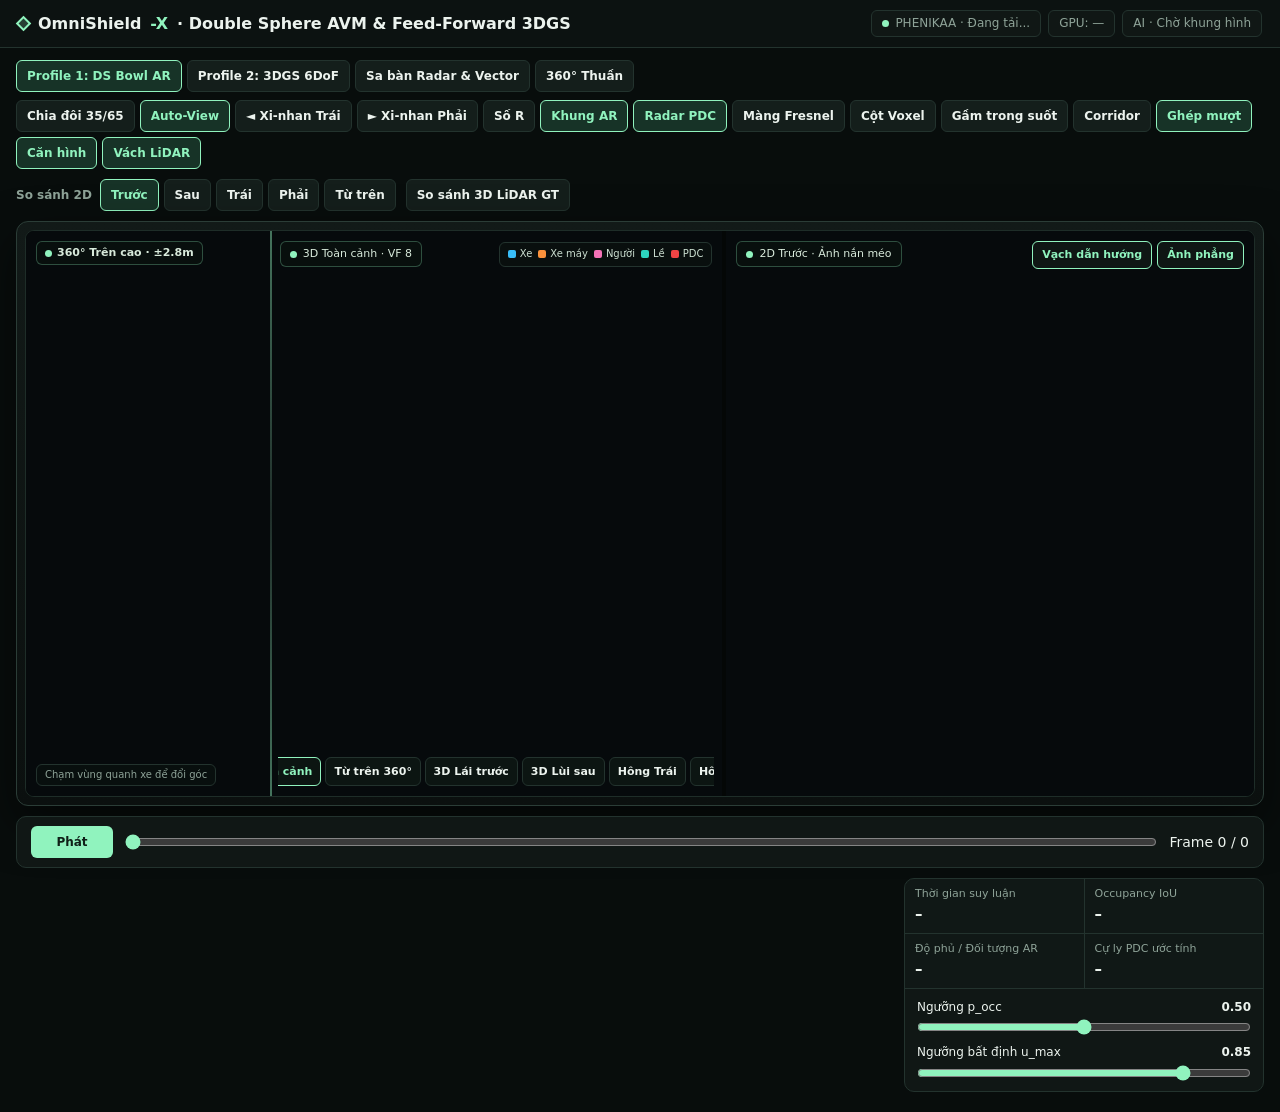
==== omnishield/eval/demo.html @ 54b57501 "init project" ====
<!doctype html>
<html lang="vi">
<head>
  <meta charset="utf-8">
  <meta name="viewport" content="width=device-width, initial-scale=1">
  <title>OmniShield-X · Temporal-Spatial 3D Adaptive Bowl AR</title>
  <style>
    :root {
      --bg: #080d0c; --panel: #101715; --panel2: #141e1b; --line: #23332e;
      --ink: #ecf3ee; --muted: #8ea398; --mint: #90f3be; --cyan: #38bdf8; --fault: #ef4d4d;
    }
    * { box-sizing: border-box; }
    [hidden] { display: none !important; }
    body {
      margin: 0; color: var(--ink); background: var(--bg);
      font: 14px/1.45 "Segoe UI", system-ui, -apple-system, sans-serif;
    }
    .topbar {
      display: flex; align-items: center; justify-content: space-between; gap: 12px; flex-wrap: wrap;
      padding: 10px 18px; border-bottom: 1px solid var(--line); background: #0c1211;
    }
    .brand { display: flex; align-items: center; gap: 9px; font-weight: 700; font-size: 16px; }
    .logo {
      width: 11px; height: 11px; transform: rotate(45deg);
      border: 2px solid var(--mint); background: rgba(144, 243, 190, .2);
    }
    .badges { display: flex; gap: 7px; flex-wrap: wrap; }
    .badge {
      padding: 4px 10px; border: 1px solid var(--line); border-radius: 6px;
      background: var(--panel); color: var(--muted); font-size: 12px;
      display: inline-flex; align-items: center; gap: 6px;
    }
    .dot { width: 7px; height: 7px; border-radius: 50%; background: var(--mint); }
    main { max-width: 1480px; margin: 0 auto; padding: 12px 16px 20px; display: grid; gap: 10px; }
    .toolbar { display: flex; justify-content: space-between; gap: 8px; flex-wrap: wrap; align-items: center; }
    .tabs { display: flex; gap: 5px; flex-wrap: wrap; align-items: center; }
    .tabs-label { color: var(--muted); font-size: 12px; font-weight: 600; margin-right: 3px; }
    #rightTabs button[data-mode="gt3d"] { margin-left: 5px; }
    button {
      font: inherit; color: var(--ink); background: var(--panel2); border: 1px solid var(--line);
      border-radius: 6px; padding: 5px 10px; min-height: 32px; cursor: pointer; font-weight: 600; font-size: 12px;
      transition: border-color .15s, background .15s;
    }
    button:hover { border-color: #496b5f; }
    button[aria-pressed="true"] { background: #173327; border-color: var(--mint); color: var(--mint); }
    .headunit {
      background: linear-gradient(180deg, #121a18, #0b100f); border: 1px solid #2b3d37;
      border-radius: 12px; padding: 8px; box-shadow: 0 18px 46px rgba(0, 0, 0, .52);
    }
    .screen {
      display: grid; grid-template-columns: minmax(0, 1.32fr) minmax(0, 1fr); gap: 4px;
      background: #040706; border-radius: 9px; overflow: hidden; border: 1px solid #1e2d28;
      height: clamp(480px, 63vh, 720px);
    }
    .pane { position: relative; background: #060a0c; overflow: hidden; }
    .pane > canvas { position: absolute; inset: 0; width: 100%; height: 100%; display: block; outline: none; }
    .pane-status {
      position: absolute; inset: 0; display: grid; place-items: center; text-align: center;
      padding: 16px; color: var(--muted); font-size: 13px; pointer-events: none;
    }
    .avm-split-divider {
      position: absolute; top: 0; bottom: 0; left: 35%; width: 2px; z-index: 4; pointer-events: none;
      background: linear-gradient(180deg, rgba(144,243,190,.45), rgba(35,51,46,.9) 50%, rgba(144,243,190,.45));
    }
    .avm-top-tag {
      position: absolute; top: 10px; left: 10px; padding: 3px 8px; border-radius: 6px;
      background: rgba(10, 17, 15, .86); border: 1px solid rgba(144, 243, 190, .28);
      font-size: 11px; font-weight: 600; color: #d8eadb; pointer-events: none; z-index: 4;
      display: flex; align-items: center; gap: 5px;
    }
    .avm-top-hint {
      position: absolute; left: 10px; bottom: 10px; padding: 3px 8px; border-radius: 6px;
      background: rgba(10, 17, 15, .78); border: 1px solid var(--line);
      font-size: 10px; color: var(--muted); pointer-events: none; z-index: 4;
    }
    .ar-labels { position: absolute; inset: 0; pointer-events: none; overflow: hidden; z-index: 3; }
    .ar-pill {
      position: absolute; transform: translate(-50%, -100%);
      padding: 2px 7px; border-radius: 99px; font-size: 11px; font-weight: 700; white-space: nowrap;
      background: rgba(7, 13, 16, .86); border: 1px solid #38bdf8; color: #e2f6ff;
      box-shadow: 0 3px 10px rgba(0, 0, 0, .5); letter-spacing: .01em;
    }
    .ar-pill.rider { border-color: #fb923c; color: #ffedd5; }
    .ar-pill.pedestrian { border-color: #f472b6; color: #fce7f3; }
    .avm-detail-bar {
      position: absolute; top: 10px; left: calc(35% + 10px); right: 10px; z-index: 5;
      display: flex; align-items: center; justify-content: space-between; gap: 8px;
      pointer-events: none; flex-wrap: nowrap;
    }
    .avm-detail-bar.full { left: 10px; }
    .pane-tag {
      padding: 4px 9px; border-radius: 6px;
      background: rgba(10, 17, 15, .86); border: 1px solid rgba(144, 243, 190, .28);
      font-size: 11px; color: #d8eadb; pointer-events: none;
      display: inline-flex; align-items: center; gap: 6px; white-space: nowrap; flex-shrink: 0;
    }
    .pane-tag.standalone { position: absolute; top: 10px; left: 10px; z-index: 5; }
    .cam-presets {
      position: absolute; left: calc(35% + 8px); right: 8px; bottom: 10px;
      display: flex; gap: 4px; flex-wrap: nowrap; justify-content: center; z-index: 6;
      overflow-x: auto; scrollbar-width: none;
    }
    .cam-presets::-webkit-scrollbar { display: none; }
    .cam-presets.full { left: 8px; }
    .cam-presets button {
      background: rgba(14, 23, 20, .92); min-height: 29px; padding: 4px 8px; font-size: 11px;
      white-space: nowrap; flex-shrink: 0; backdrop-filter: blur(6px);
    }
    .multi-cam-bar {
      position: absolute; top: 42px; left: calc(35% + 10px); right: 10px; z-index: 6;
      display: flex; align-items: center; gap: 4px; flex-wrap: wrap; pointer-events: auto;
    }
    .multi-cam-bar button {
      background: rgba(11, 18, 16, .88); border-color: rgba(144, 243, 190, .24);
      min-height: 25px; padding: 2px 8px; font-size: 10.5px; white-space: nowrap; backdrop-filter: blur(6px);
    }
    .multi-cam-bar button[aria-pressed="true"] {
      background: rgba(23, 56, 42, .94); border-color: var(--mint); color: var(--mint);
    }
    .multi-cam-badge {
      padding: 2px 7px; border-radius: 5px; font-size: 10px; font-weight: 600;
      background: rgba(10, 17, 15, .82); border: 1px solid var(--line); color: var(--muted);
      white-space: nowrap; pointer-events: none;
    }
    .multi-overlays {
      position: absolute; inset: 0; pointer-events: none; z-index: 4; overflow: hidden;
    }
    .multi-divider {
      position: absolute; background: rgba(35, 51, 46, .95); pointer-events: none;
    }
    .multi-tile-tag {
      position: absolute; padding: 2px 7px; border-radius: 5px; font-size: 10px; font-weight: 700;
      background: rgba(8, 13, 12, .84); border: 1px solid rgba(144, 243, 190, .32); color: #e2f5ea;
      white-space: nowrap; pointer-events: none;
    }
    button.sig-on { background: #3b2608; border-color: #fbbf24; color: #fde68a; }
    button.gear-r { background: #3b1114; border-color: #f87171; color: #fecaca; }
    .pane-right-tools {
      position: absolute; top: 10px; right: 10px; display: flex; gap: 5px; flex-wrap: wrap; z-index: 3;
    }
    .pane-right-tools button { background: rgba(16, 25, 22, .88); min-height: 28px; padding: 3px 9px; font-size: 11px; }
    .legend {
      display: inline-flex; flex-wrap: nowrap; gap: 6px; flex-shrink: 0;
      padding: 4px 8px; border-radius: 6px; background: rgba(10, 17, 15, .86); border: 1px solid var(--line);
      font-size: 10px; color: #cbded0; pointer-events: none; white-space: nowrap;
    }
    .sw { display: inline-flex; align-items: center; gap: 4px; }
    .sw::before { content: ""; width: 8px; height: 8px; border-radius: 2px; background: #38bdf8; }
    .sw.rid::before { background: #fb923c; }
    .sw.ped::before { background: #f472b6; }
    .sw.vec::before { background: #2dd4bf; }
    .sw.pdc::before { background: #ef4444; }
    .transport {
      display: grid; grid-template-columns: auto minmax(80px, 1fr) auto; align-items: center;
      gap: 12px; padding: 9px 14px; background: var(--panel); border: 1px solid var(--line); border-radius: 10px;
    }
    .play { background: var(--mint); color: #0f2017; border-color: transparent; min-width: 82px; }
    .play:hover { background: #b8fbd6; }
    input[type="range"] { width: 100%; margin: 0; accent-color: var(--mint); }
    .bottom-grid { display: grid; grid-template-columns: minmax(0, 1fr) 360px; gap: 12px; align-items: start; }
    .cams-strip { display: grid; grid-template-columns: repeat(4, minmax(0, 1fr)); gap: 9px; }
    .cam-mini { background: var(--panel); border: 1px solid var(--line); border-radius: 9px; overflow: hidden; }
    .cam-mini.selected { border-color: var(--mint); }
    .cam-mini.off img { opacity: .18; filter: grayscale(1); }
    .cam-mini-head { padding: 5px 8px; display: flex; justify-content: space-between; align-items: center; font-size: 12px; }
    .cam-mini img { width: 100%; aspect-ratio: 16/9; object-fit: cover; display: block; cursor: pointer; background: #09100e; }
    .cam-mini-foot { padding: 4px 8px; display: flex; justify-content: space-between; align-items: center; font-size: 11px; color: var(--muted); }
    .side { background: var(--panel); border: 1px solid var(--line); border-radius: 10px; overflow: hidden; }
    .metrics { display: grid; grid-template-columns: 1fr 1fr; gap: 1px; background: var(--line); border-bottom: 1px solid var(--line); }
    .metrics div { background: #101816; padding: 7px 10px; display: grid; gap: 2px; }
    .metrics span { font-size: 11px; color: var(--muted); }
    .metrics output { font-size: 15px; font-weight: 700; font-variant-numeric: tabular-nums; }
    .controls { padding: 10px 12px; display: grid; gap: 9px; }
    .ctrl { display: grid; gap: 3px; font-size: 12px; color: var(--muted); }
    .ctrl-row { display: flex; justify-content: space-between; color: var(--ink); }
    @media (max-width: 1100px) {
      .screen { grid-template-columns: 1fr; height: auto; }
      .pane { height: 390px; }
      .bottom-grid { grid-template-columns: 1fr; }
    }
    @media (max-width: 720px) { .cams-strip { grid-template-columns: repeat(2, 1fr); } }
  </style>
</head>
<body>
  <header class="topbar">
    <div class="brand"><span class="logo"></span>OmniShield<span style="color:var(--mint)">-X</span> · Double Sphere AVM &amp; Feed-Forward 3DGS</div>
    <div class="badges">
      <span class="badge"><span class="dot"></span><span id="metaSource">PHENIKAA · Đang tải...</span></span>
      <span class="badge" id="metaDevice">GPU: —</span>
      <span class="badge" id="metaLatency" role="status">AI · Chờ khung hình</span>
    </div>
  </header>

  <main>
    <div class="toolbar">
      <div class="tabs" id="sceneModeTabs">
        <button type="button" data-scene="ar" aria-pressed="true" title="Double Sphere 3D Bowl với lớp phủ AI theo khung hình">Profile 1: DS Bowl AR</button>
        <button type="button" data-scene="gs" title="Profile 2 (6DoF): Native Non-Pinhole Feed-Forward 3D Gaussian Splatting (Zero Undistortion)">Profile 2: 3DGS 6DoF</button>
        <button type="button" data-scene="radar" title="Sa bàn Vector tối + Khung kính mờ + Màng Fresnel">Sa bàn Radar &amp; Vector</button>
        <button type="button" data-scene="clean" title="Chỉ hình ảnh 360° Double Sphere Bowl siêu sạch">360° Thuần</button>
      </div>
      <div class="tabs" id="layerControls">
        <button type="button" id="btnSplitView" aria-pressed="false" title="Hiện thêm bản đồ 360° trong khung chính">Chia đôi 35/65</button>
        <button type="button" id="btnAutoView" aria-pressed="true" title="Tự chuyển góc theo xi-nhan, số R và lia về góc PDC báo đỏ < 0.8m">Auto-View</button>
        <button type="button" id="btnSigLeft" aria-pressed="false" title="Mô phỏng xi-nhan Trái → Tự mở góc Soi bánh Trái">◄ Xi-nhan Trái</button>
        <button type="button" id="btnSigRight" aria-pressed="false" title="Mô phỏng xi-nhan Phải → Tự mở góc Soi bánh Phải">► Xi-nhan Phải</button>
        <button type="button" id="btnGearR" aria-pressed="false" title="Mô phỏng vào số R để mở góc 3D lùi sau khi Auto-View bật">Số R</button>
        <button type="button" id="btnArBoxes" aria-pressed="true" title="Khung góc AR 3D dày nét + khoảng cách">Khung AR</button>
        <button type="button" id="btnPdc" aria-pressed="true" title="Radar SDF PDC 8 vùng tích hợp thẳng vào mặt đường">Radar PDC</button>
        <button type="button" id="btnStaticShield" aria-pressed="false" title="Màng kính Fresnel tan mờ xuống mặt đường">Màng Fresnel</button>
        <button type="button" id="btnVoxels" aria-pressed="false" title="Hiện cột Voxel 20cm kỹ thuật">Cột Voxel</button>
        <button type="button" id="btnXray" aria-pressed="false" title="Gầm trong suốt thực thụ dùng Temporal Ground Buffer + Vệt lốp">Gầm trong suốt</button>
        <button type="button" id="btnAdaptBowl" aria-pressed="false" title="Điều chỉnh mép vùng nền theo lề đường ước tính">Corridor</button>
        <button type="button" id="btnShaderBlend" aria-pressed="true" title="Cân màu và trộn 2 dải tần Laplacian trong vùng chồng lấn">Ghép mượt</button>
        <button type="button" id="btnSeamRefine" aria-pressed="true" title="Căn hình cục bộ giữa hai ảnh tại đường ghép">Căn hình</button>
        <button type="button" id="btnForeground" aria-pressed="true" title="Dùng độ sâu LiDAR tĩnh để ép vách lòng chảo khớp gờ lề">Vách LiDAR</button>
      </div>
    </div>

    <div class="toolbar">
      <div class="tabs" id="clipTabs" hidden></div>
      <div class="tabs" id="rightTabs" role="group" aria-label="So sánh góc chiếu 2D">
        <span class="tabs-label">So sánh 2D</span>
        <button type="button" data-mode="cam-0" aria-pressed="true" aria-controls="rightPane">Trước</button>
        <button type="button" data-mode="cam-1" aria-pressed="false" aria-controls="rightPane">Sau</button>
        <button type="button" data-mode="cam-2" aria-pressed="false" aria-controls="rightPane">Trái</button>
        <button type="button" data-mode="cam-3" aria-pressed="false" aria-controls="rightPane">Phải</button>
        <button type="button" data-mode="bev" aria-pressed="false" aria-controls="rightPane">Từ trên</button>
        <button type="button" data-mode="gt3d">So sánh 3D LiDAR GT</button>
      </div>
      <div class="tabs" id="highlights"></div>
    </div>

    <section class="headunit">
      <div class="screen">
        <!-- Main 3D view with optional 360° minimap. -->
        <div class="pane" id="leftPane">
          <canvas id="glMain"></canvas>
          <div class="avm-split-divider" id="avmSplitDivider"></div>
          <div class="avm-top-tag" id="avmTopTag"><span class="dot"></span><span>360° Trên cao · ±2.8m</span></div>
          <div class="avm-top-hint" id="avmTopHint">Chạm vùng quanh xe để đổi góc</div>
          <div class="ar-labels" id="labelsMain"></div>
          <div class="avm-detail-bar" id="leftTagWrap">
            <div class="pane-tag"><span class="dot"></span><span id="leftTitle">3D Toàn cảnh · VF 8</span></div>
            <div class="legend" id="leftLegend">
              <span class="sw">Xe</span>
              <span class="sw rid">Xe máy</span>
              <span class="sw ped">Người</span>
              <span class="sw vec">Lề</span>
              <span class="sw pdc">PDC</span>
            </div>
          </div>
          <div class="multi-cam-bar" id="multiCamBar" hidden>
            <button type="button" data-mview="front" aria-pressed="true" title="Cam Mũi 2D 180° Trụ">Trước</button>
            <button type="button" data-mview="rear" aria-pressed="false" title="Cam Lùi 2D 180° Chuẩn Gương">Sau</button>
            <button type="button" data-mview="left" aria-pressed="false" title="Soi Hông &amp; Bánh Trái">Hông Trái</button>
            <button type="button" data-mview="right" aria-pressed="false" title="Soi Hông &amp; Bánh Phải">Hông Phải</button>
            <button type="button" id="btnMultiAll" title="Bật nhanh 4 góc 2x2">4 Cam</button>
            <span class="multi-cam-badge" id="multiLayoutBadge">1 Góc · Toàn khung</span>
          </div>
          <div class="multi-overlays" id="multiOverlays" hidden></div>
          <div class="cam-presets" id="camPresets">
            <button type="button" data-preset="hero" aria-pressed="true" title="Camera 3/4 từ sau-trái nhìn tới thấy trọn đầu xe + hai hông + xe máy">3D Toàn cảnh</button>
            <button type="button" data-preset="top" title="360° Từ trên + chọn 1–4 góc cam (Trước / Sau / Hông Trái / Hông Phải)">Từ trên 360°</button>
            <button type="button" data-preset="front" title="Nhìn qua thân xe về phía trước bằng camera phối cảnh">3D Lái trước</button>
            <button type="button" data-preset="rear" title="Nhìn qua thân xe về phía sau bằng camera phối cảnh">3D Lùi sau</button>
            <button type="button" data-preset="left" title="Soi sát 2 bánh Trái & mép ba-toa đỏ-trắng (Curb View)">Hông Trái</button>
            <button type="button" data-preset="right" title="Soi sát 2 bánh Phải & làn xe máy (Curb View)">Hông Phải</button>
          </div>
        </div>

        <!-- Synchronized perspective image, ground projection, or LiDAR reference. -->
        <div class="pane" id="rightPane">
          <canvas id="rightCanvas" role="img" aria-label="Góc 2D Trước"></canvas>
          <canvas id="glGt" hidden></canvas>
          <div class="ar-labels" id="labelsGt"></div>
          <div class="pane-tag standalone"><span class="dot"></span><span id="rightTitle">2D Trước · Ảnh nắn méo</span></div>
          <div class="pane-status" id="rightStatus" role="status" hidden></div>
          <div class="pane-right-tools">
            <button type="button" id="btnGuidelines" aria-pressed="true">Vạch dẫn hướng</button>
            <button type="button" id="btnRect" aria-pressed="true">Ảnh phẳng</button>
          </div>
        </div>
      </div>
    </section>

    <div class="transport">
      <button id="play" type="button" class="play">Phát</button>
      <input id="timeline" type="range" min="0" max="0" value="0" aria-label="Khung hình replay">
      <output id="timeText">Frame 0 / 0</output>
    </div>

    <div class="bottom-grid">
      <div class="cams-strip" id="camsStrip"></div>
      <aside class="side">
        <div class="metrics">
          <div><span>Thời gian suy luận</span><output id="mLatency">–</output></div>
          <div><span>Occupancy IoU</span><output id="mIou">–</output></div>
          <div><span>Độ phủ / Đối tượng AR</span><output id="mCov">–</output></div>
          <div><span>Cự ly PDC ước tính</span><output id="mCounts">–</output></div>
        </div>
        <div class="controls">
          <div class="ctrl">
            <div class="ctrl-row"><span>Ngưỡng p_occ</span><b id="thVal">0.50</b></div>
            <input id="thSlider" type="range" min="0.15" max="0.85" step="0.01" value="0.50">
          </div>
          <div class="ctrl">
            <div class="ctrl-row"><span>Ngưỡng bất định u_max</span><b id="uVal">0.85</b></div>
            <input id="uSlider" type="range" min="0.20" max="1.00" step="0.01" value="0.85">
          </div>
        </div>
      </aside>
    </div>
  </main>

  <script type="module">
    import * as THREE from '/vendor/three.module.min.js';
    import { OrbitControls } from '/vendor/OrbitControls.js';

    const $ = id => document.getElementById(id);
    const ego2w = (x, y, z) => new THREE.Vector3(-y, z, -x);
    const VIEW_PRESETS = {
      hero:  { pos: [-4.4, 4.9, 8.2], target: [0.25, 0.35, -1.60] },
      front: { pos: [0, 4.8, 8.6], target: [0, 0.25, -2.40] },
      rear:  { pos: [0, 4.8, -8.6], target: [0, 0.25, 2.40] },
      left:  { pos: [-1.95, 1.72, 3.75], target: [-1.75, 0.22, -1.60] },
      right: { pos: [ 1.95, 1.72, 3.75], target: [ 1.75, 0.22, -1.60] },
    };

    const COLOR_SAMPLE_W = 256, COLOR_SAMPLE_H = 144;
    function colorSampleOffset(uv) {
      return uv === null ? -1 : 4 * (Math.floor(uv[1] * COLOR_SAMPLE_H) * COLOR_SAMPLE_W + Math.floor(uv[0] * COLOR_SAMPLE_W));
    }
    const linearColor = Float32Array.from({ length: 256 }, (_, byte) => {
      const s = byte / 255;
      return s <= 0.04045 ? s / 12.92 : ((s + 0.055) / 1.055) ** 2.4;
    });

    function makeOverlapColorSampler(uvByCamera) {
      const canvas = document.createElement('canvas');
      canvas.width = COLOR_SAMPLE_W;
      canvas.height = COLOR_SAMPLE_H;
      const ctx = canvas.getContext('2d', { willReadFrequently: true });
      const offsets = uvByCamera.map(uvs => uvs.map(colorSampleOffset));
      const logLinear = linearColor.map(value => Math.log(Math.max(value, 1e-4)));
      const median = values => {
        values.sort((a, b) => a - b);
        const mid = Math.floor(values.length / 2);
        return (values[mid] + values[Math.floor((values.length - 1) / 2)]) / 2;
      };

      return (images, enabled) => {
        const pixels = images.map((img, i) => {
          if (!img || !enabled[i]) return null;
          ctx.drawImage(img, 0, 0, canvas.width, canvas.height);
          return ctx.getImageData(0, 0, canvas.width, canvas.height).data;
        });
        const edges = images.map(() => []);
        for (let i = 0; i < images.length; i++) {
          if (!pixels[i]) continue;
          for (let j = i + 1; j < images.length; j++) {
            if (!pixels[j]) continue;
            const differences = [[], [], []];
            for (let p = 0; p < offsets[i].length; p++) {
              const a = offsets[i][p], b = offsets[j][p];
              if (a < 0 || b < 0) continue;
              const first = pixels[i], second = pixels[j];
              if ([first[a], first[a + 1], first[a + 2], second[b], second[b + 1], second[b + 2]]
                .some(v => v < 22 || v > 242)) continue;
              for (let c = 0; c < 3; c++) differences[c].push(logLinear[second[b + c]] - logLinear[first[a + c]]);
            }
            if (differences[0].length < 8) continue;
            const delta = differences.map(median);
            const deviation = median(differences[1].map(v => Math.abs(v - delta[1])));
            const weight = Math.min(1, differences[0].length / 20) / (1 + 4 * deviation);
            edges[i].push({ camera: j, delta, weight });
            edges[j].push({ camera: i, delta: delta.map(v => -v), weight });
          }
        }

        // Fit the pairwise log gains together with a small neutral prior per camera.
        const gains = images.map(() => [0, 0, 0]);
        for (let pass = 0; pass < 12; pass++) {
          for (let i = 0; i < gains.length; i++) {
            const support = edges[i].reduce((total, edge) => total + edge.weight, 0.12);
            for (let c = 0; c < 3; c++) {
              gains[i][c] = edges[i].reduce((total, { camera, delta, weight }) =>
                total + weight * (gains[camera][c] + delta[c]), 0) / support;
            }
          }
        }
        return { pixels, gains: gains.map(rgb => rgb.map(v => Math.exp(Math.max(-0.38, Math.min(0.38, v))))) };
      };
    }

    function createBowlSeams({ rings, max_offset, offsets, displacements, pairs }) {
      const steps = offsets.length, center = (steps - 1) / 2;
      const maxOff = Math.max(0.30, Number(max_offset || Math.abs(offsets[offsets.length - 1]) || 0.36));
      const zero = displacements.indexOf(0);
      const state = pairs.map(pair => ({ ...pair, uv: pair.uv.map(map => map.map(colorSampleOffset)),
        refine: pair.refine_uv.map(camera => camera.map(layer => layer.map(colorSampleOffset))), path: null, shift: null }));
      const centers = new THREE.Vector4(...pairs.map(pair => pair.angle));
      const data = new Uint8Array(rings * pairs.length * 4).fill(128);
      const texture = new THREE.DataTexture(data, rings, pairs.length);
      texture.minFilter = texture.magFilter = THREE.LinearFilter;
      texture.needsUpdate = true;

      const strideBytes = COLOR_SAMPLE_W * 4;
      function localDetail(img, idx) {
        if (idx < strideBytes + 4 || idx + strideBytes + 4 >= img.length) return 0;
        const gx = Math.abs(linearColor[img[idx + 5]] - linearColor[img[idx - 3]]);
        const gy = Math.abs(linearColor[img[idx + strideBytes + 1]] - linearColor[img[idx - strideBytes + 1]]);
        return Math.min(0.45, gx + gy);
      }

      function mismatch(first, second, ga, gb, i, k) {
        const a = linearColor[first[i+1]] * ga.y, b = linearColor[second[k+1]] * gb.y;
        const dr = Math.abs(linearColor[first[i]] * ga.x - linearColor[second[k]] * gb.x);
        const db = Math.abs(linearColor[first[i+2]] * ga.z - linearColor[second[k+2]] * gb.z);
        const diff = (0.23 * dr + 0.59 * Math.abs(a - b) + 0.18 * db) / (0.18 + 0.5 * (a + b));
        // Mildly prefer routing the seam through low-detail road over high-contrast edges (bikes/curbs)
        const edge = 0.22 * (localDetail(first, i) + localDetail(second, k));
        return Math.min(0.95, diff + edge);
      }

      function fitPair(pair, pixels, gains, adjacent) {
        const [a, b] = pair.cameras;
        const first = pixels[a], second = pixels[b];
        if (!first || !second) return new Float32Array(rings).fill(center);
        const ga = gains[a], gb = gains[b];
        const parent = new Uint8Array(rings * steps);
        let previous = new Float32Array(steps);
        let next = new Float32Array(steps);
        for (let r = 0; r < rings; r++) {
          for (let j = 0; j < steps; j++) {
            const n = r * steps + j;
            const i = pair.uv[0][n], k = pair.uv[1][n];
            let cost = i >= 0 && k >= 0 ? mismatch(first, second, ga, gb, i, k) : 1.0;
            cost += 0.16 * ((j - center) / center) ** 2;
            if (adjacent && pair.path) cost += 0.014 * (j - pair.path[r]) ** 2;
            let best = Infinity, from = j;
            for (let p = Math.max(0, j - 2); p <= Math.min(steps - 1, j + 2); p++) {
              const trial = previous[p] + 0.036 * (j - p) ** 2;
              if (trial < best) { best = trial; from = p; }
            }
            next[j] = cost + best;
            parent[n] = from;
          }
          [previous, next] = [next, previous];
        }
        let j = previous.indexOf(Math.min(...previous));
        const result = new Float32Array(rings);
        for (let r = rings - 1; r >= 0; r--) {
          result[r] = adjacent && pair.path ? 0.45 * j + 0.55 * pair.path[r] : j;
          j = parent[r * steps + j];
        }
        return result;
      }

      function refinePair(pair, pixels, gains, adjacent) {
        const [a, b] = pair.cameras;
        const first = pixels[a], second = pixels[b];
        const shifts = new Float32Array(rings);
        if (!first || !second) return shifts;
        const ga = gains[a], gb = gains[b];
        const [refA, refB] = pair.refine;
        for (let r = 1; r < rings - 1; r++) {
          let best = 0;
          for (let candidate = 0; candidate < displacements.length; candidate++) {
            if (candidate === zero) continue;
            let baseFit = 0, shiftedFit = 0, nFit = 0;
            let baseCheck = 0, shiftedCheck = 0, nCheck = 0;
            let edgeGain = 0, nEdge = 0, maxRegression = 0;
            for (let rr = r - 1; rr <= r + 1; rr++) {
              const j = Math.round(pair.path[rr]);
              const extent = rr === r ? 3 : 1;
              for (let cc = Math.max(0, j - extent); cc <= Math.min(steps - 1, j + extent); cc++) {
                const n = rr * steps + cc;
                const ra = refA[zero][n], rb = refB[zero][n], da = refA[candidate][n], db = refB[candidate][n];
                if (Math.min(ra, rb, da, db) < 0 || Math.min(first[ra+1], second[rb+1], first[da+1], second[db+1]) < 22) continue;
                const base = mismatch(first, second, ga, gb, ra, rb);
                const trial = mismatch(first, second, ga, gb, da, db);
                if (Math.abs(cc - j) >= 2) {
                  edgeGain += base - trial; nEdge++;
                  maxRegression = Math.max(maxRegression, trial - base);
                } else if (rr === r) { baseCheck += base; shiftedCheck += trial; nCheck++; }
                else { baseFit += base; shiftedFit += trial; nFit++; }
              }
            }
            if (nFit < 4 || nCheck < 2) continue;
            const fitGain = (baseFit - shiftedFit) / nFit;
            const checkGain = (baseCheck - shiftedCheck) / nCheck;
            if (fitGain < Math.max(0.025, 0.16 * baseFit / nFit) || checkGain < Math.max(0.018, 0.10 * baseCheck / nCheck)) continue;
            if (nEdge < 2 || edgeGain / nEdge < 0.010 || maxRegression > 0.060) continue;
            const benefit = fitGain - 0.015 * Math.abs(displacements[candidate]) / 0.12;
            if (benefit > best) { best = benefit; shifts[r] = displacements[candidate]; }
          }
        }
        return shifts.map((d, r) => {
          if (d === 0) return 0;
          const before = d * shifts[r-1] > 0 ? shifts[r-1] : d;
          const after = d * shifts[r+1] > 0 ? shifts[r+1] : d;
          const local = 0.60 * d + 0.10 * (before + after);
          return adjacent && pair.shift && pair.shift[r] * d > 0 ? 0.50 * local + 0.50 * pair.shift[r] : local;
        });
      }

      function sample(pixels, gains, adjacent) {
        state.forEach((pair, i) => {
          pair.path = fitPair(pair, pixels, gains, adjacent);
          pair.shift = refinePair(pair, pixels, gains, adjacent);
          for (let r = 0; r < rings; r++) {
            const angle = (pair.path[r] - center) * (offsets[1] - offsets[0]);
            const pixel = 4 * (i * rings + r);
            data[pixel] = Math.max(0, Math.min(255, Math.round(128 + 126 * angle / maxOff)));
            data[pixel+1] = Math.max(0, Math.min(255, Math.round(128 + 126 * pair.shift[r] / 0.24)));
          }
        });
        texture.needsUpdate = true;
      }

      function update(stage, enabled) {
        const uniforms = stage.bowlMat.uniforms;
        uniforms.uSeamActive.value = enabled && stage.camera.isPerspectiveCamera ? 1 : 0;
        uniforms.uSeamPaths.value = texture;
        uniforms.uSeamCenters.value.copy(centers);
        uniforms.uSeamRings.value = rings;
        if (uniforms.uSeamMaxOffset) uniforms.uSeamMaxOffset.value = maxOff;
      }
      return { sample, update };
    }

    // ------------------------------------------------------------------
    // 1. Real-Scale VinFast VF 8 SUV (4.750m x 1.934m x 1.667m, Wheelbase 2.950m)
    //    Exact match to PHENIKAA Sensor_Extrinsics.json:
    //    Rear axle x_ego=-1.449m, Front axle x_ego=+1.501m, Bumpers [-2.399, +2.351]m,
    //    Side mirrors (CAM_F_L/R) at x_ego=+0.993m, y=+-0.970m, z=1.029m, Track=1.640m
    // ------------------------------------------------------------------
    function makeContactShadowTexture(opacity) {
      const c = document.createElement('canvas');
      c.width = 128; c.height = 256;
      const ctx = c.getContext('2d');
      ctx.clearRect(0, 0, c.width, c.height);
      ctx.filter = 'blur(14px)';
      ctx.fillStyle = `rgba(0,0,0,${opacity})`;
      ctx.beginPath();
      ctx.roundRect(18, 22, c.width - 36, c.height - 44, 24);
      ctx.fill();
      ctx.filter = 'none';
      const t = new THREE.CanvasTexture(c);
      t.colorSpace = THREE.NoColorSpace;
      return t;
    }

    function buildSuvMesh(vSpec) {
      const group = new THREE.Group();
      const s = vSpec || {
        length_m: 4.750, width_m: 1.934, height_m: 1.667, wheelbase_m: 2.950,
        track_width_m: 1.640, ground_clearance_m: 0.175, tire_radius_m: 0.364, tire_width_m: 0.245,
        x_rear_bumper_m: -2.399, x_front_bumper_m: 2.351, x_rear_axle_m: -1.449, x_front_axle_m: 1.501,
        x_center_m: -0.024, mirror_x_m: 0.993, mirror_y_m: 0.970, mirror_z_m: 1.029,
      };
      // Three.js Z = -x_ego: front bumper at zFront = -2.351, rear bumper at zRear = +2.399
      const zFront = -s.x_front_bumper_m;
      const zRear  = -s.x_rear_bumper_m;
      const zMid   = -s.x_center_m;
      const zAxleF = -s.x_front_axle_m;
      const zAxleR = -s.x_rear_axle_m;
      const halfW  = s.width_m * 0.5;
      const trackHalf = s.track_width_m * 0.5;
      const H = s.height_m;
      const gc = s.ground_clearance_m;

      // Helper: Smooth lofted rounded-stadium prism across Y-rings with guaranteed outward normals
      function buildLoftGeo(rings, segsPerCorner = 4, capTop = true) {
        const ringPts = rings.map(rg => {
          const pts = [];
          const hx = Math.max(0.05, rg.hw - rg.r), zcF = rg.zF + rg.r, zcR = rg.zR - rg.r, r = rg.r;
          // 4 corners in CCW order viewed from +Y: FR (+x,-z), FL (-x,-z), RL (-x,+z), RR (+x,+z)
          const corners = [
            [ hx, zcF, 0.0, Math.PI * 0.5],
            [-hx, zcF, Math.PI * 0.5, Math.PI],
            [-hx, zcR, Math.PI, Math.PI * 1.5],
            [ hx, zcR, Math.PI * 1.5, Math.PI * 2.0],
          ];
          for (const [cx, cz, a0, a1] of corners) {
            for (let k = 0; k <= segsPerCorner; k++) {
              const a = a0 + (a1 - a0) * (k / segsPerCorner);
              pts.push([cx + Math.cos(a) * r, rg.y, cz - Math.sin(a) * r]);
            }
          }
          return pts;
        });
        const nRing = ringPts[0].length;
        const pos = [];
        for (const rp of ringPts) for (const p of rp) pos.push(p[0], p[1], p[2]);
        const idx = [];
        for (let ri = 0; ri < ringPts.length - 1; ri++) {
          const r0 = ri * nRing, r1 = (ri + 1) * nRing;
          for (let j = 0; j < nRing; j++) {
            const jn = (j + 1) % nRing;
            idx.push(r0 + j, r0 + jn, r1 + jn, r0 + j, r1 + jn, r1 + j);
          }
        }
        if (capTop) {
          const topRg = rings[rings.length - 1];
          const cIdx = pos.length / 3;
          pos.push(0, topRg.y, 0.5 * (topRg.zF + topRg.zR));
          const rTop = (ringPts.length - 1) * nRing;
          for (let j = 0; j < nRing; j++) idx.push(cIdx, rTop + j, rTop + ((j + 1) % nRing));
        }
        const geo = new THREE.BufferGeometry();
        geo.setAttribute('position', new THREE.Float32BufferAttribute(pos, 3));
        geo.setIndex(idx);
        geo.computeVertexNormals();
        return geo;
      }

      // Tight inset underbody baseplate (never peeks beyond bumpers!)
      const bpShape = new THREE.Shape();
      const bx = halfW - 0.14, bzF = zFront + 0.20, bzR = zRear - 0.20, br = 0.28;
      bpShape.moveTo(-bx + br, bzF);
      bpShape.lineTo( bx - br, bzF);
      bpShape.quadraticCurveTo( bx, bzF,  bx, bzF + br);
      bpShape.lineTo( bx, bzR - br);
      bpShape.quadraticCurveTo( bx, bzR,  bx - br, bzR);
      bpShape.lineTo(-bx + br, bzR);
      bpShape.quadraticCurveTo(-bx, bzR, -bx, bzR - br);
      bpShape.lineTo(-bx, bzF + br);
      bpShape.quadraticCurveTo(-bx, bzF, -bx + br, bzF);
      const baseplateGeo = new THREE.ShapeGeometry(bpShape, 12);
      baseplateGeo.rotateX(Math.PI / 2);
      const baseplate = new THREE.Mesh(baseplateGeo, new THREE.MeshBasicMaterial({ color: 0x101415, side: THREE.DoubleSide }));
      baseplate.position.set(0, 0.011, 0);
      group.add(baseplate);

      const solidShadowTex = makeContactShadowTexture(0.54);
      const xrayShadowTex = makeContactShadowTexture(0.14);
      const shadowMat = new THREE.MeshBasicMaterial({
        map: solidShadowTex, transparent: true, depthWrite: false, toneMapped: false,
      });
      const shadowPlane = new THREE.Mesh(new THREE.PlaneGeometry(s.width_m - 0.02, s.length_m - 0.02), shadowMat);
      shadowPlane.rotation.x = -Math.PI / 2;
      shadowPlane.position.set(0, 0.007, zMid);
      group.add(shadowPlane);

      const tireShadowTex = makeContactShadowTexture(0.74);
      const tireShadowMat = new THREE.MeshBasicMaterial({
        map: tireShadowTex, transparent: true, depthWrite: false, toneMapped: false,
      });
      const tireShadowGeo = new THREE.PlaneGeometry(s.tire_width_m + 0.14, s.tire_radius_m * 2.10);
      tireShadowGeo.rotateX(-Math.PI / 2);

      // Studio-lit automotive PBR materials (paired with scene.environment PMREM!)
      const paintMat = new THREE.MeshPhysicalMaterial({
        color: 0xdce4e6, metalness: 0.55, roughness: 0.22, clearcoat: 1.0, clearcoatRoughness: 0.06, envMapIntensity: 1.35,
      });
      const glassMat = new THREE.MeshPhysicalMaterial({
        color: 0x0d1b24, metalness: 0.15, roughness: 0.04, clearcoat: 1.0, clearcoatRoughness: 0.04, envMapIntensity: 1.55,
      });
      const trimMat = new THREE.MeshStandardMaterial({ color: 0x1a2022, roughness: 0.55, metalness: 0.28, envMapIntensity: 0.9 });
      const satinMat = new THREE.MeshStandardMaterial({ color: 0x9aa6aa, roughness: 0.32, metalness: 0.72, envMapIntensity: 1.2 });

      // 1) Sculpted Lower SUV Body with beveled bumper & beltline shoulder flare
      const lowerGeo = buildLoftGeo([
        { y: gc + 0.04, zF: zFront + 0.08, zR: zRear - 0.08, hw: halfW - 0.08, r: 0.24 },
        { y: 0.34,      zF: zFront + 0.01, zR: zRear - 0.01, hw: halfW - 0.01, r: 0.26 },
        { y: 0.68,      zF: zFront + 0.03, zR: zRear - 0.03, hw: halfW,        r: 0.26 },
        { y: 1.00,      zF: zFront + 0.22, zR: zRear - 0.09, hw: halfW - 0.04, r: 0.26 },
        { y: 1.06,      zF: zFront + 1.04, zR: zRear - 0.20, hw: halfW - 0.06, r: 0.24 },
      ], 4, true);
      group.add(new THREE.Mesh(lowerGeo, paintMat));

      // Subtle sculpted hood bulge
      const hoodGeo = buildLoftGeo([
        { y: 0.96, zF: zFront + 0.24, zR: zFront + 1.25, hw: 0.64, r: 0.18 },
        { y: 1.03, zF: zFront + 0.38, zR: zFront + 1.28, hw: 0.52, r: 0.14 },
      ], 3, true);
      group.add(new THREE.Mesh(hoodGeo, paintMat));

      // 2) Tapered Upper SUV Greenhouse (true tumblehome taper, zero protruding boxes!)
      const cabBot = { y: 1.03,     zF: zFront + 1.14, zR: zRear - 0.22, hw: halfW - 0.07, r: 0.22 };
      const cabTop = { y: H - 0.04, zF: zFront + 1.88, zR: zRear - 0.78, hw: halfW - 0.23, r: 0.18 };
      const ringAt = (t, outHw = 0.0, outZ = 0.0) => ({
        y: THREE.MathUtils.lerp(cabBot.y, cabTop.y, t),
        zF: THREE.MathUtils.lerp(cabBot.zF, cabTop.zF, t) - outZ,
        zR: THREE.MathUtils.lerp(cabBot.zR, cabTop.zR, t) + outZ,
        hw: THREE.MathUtils.lerp(cabBot.hw, cabTop.hw, t) + outHw,
        r: THREE.MathUtils.lerp(cabBot.r, cabTop.r, t),
      });
      const cabinGeo = buildLoftGeo([
        cabBot,
        ringAt(0.52),
        cabTop,
        { y: H, zF: zFront + 1.96, zR: zRear - 0.86, hw: halfW - 0.26, r: 0.16 },
      ], 4, true);
      group.add(new THREE.Mesh(cabinGeo, paintMat));

      // 3) Flush 360-deg Tapered Glasshouse Wrap (windshield + side windows + rear liftgate glass)
      const glassWrapGeo = buildLoftGeo([
        ringAt(0.08, 0.007, 0.007),
        ringAt(0.50, 0.007, 0.007),
        ringAt(0.88, 0.007, 0.007),
      ], 4, false);
      group.add(new THREE.Mesh(glassWrapGeo, glassMat));

      // Flush Sloped Corner & Mid Pillars hugging the exact tapered glasshouse
      const upY = new THREE.Vector3(0, 1, 0);
      const addSlopedPillar = (pBot, pTop, rx, rz, mat) => {
        const dir = pTop.clone().sub(pBot);
        const len = dir.length();
        const mesh = new THREE.Mesh(new THREE.BoxGeometry(rx, len, rz), mat);
        mesh.position.copy(pBot).addScaledVector(dir, 0.5);
        mesh.quaternion.setFromUnitVectors(upY, dir.normalize());
        group.add(mesh);
      };
      const rb = ringAt(0.04, 0.011, 0.011);
      const rt = ringAt(0.92, 0.011, 0.011);
      for (const side of [-1, 1]) {
        // Painted body A-pillar (front corner) & D-pillar (rear corner)
        const hxb = rb.hw - rb.r, hxt = rt.hw - rt.r;
        const off = 0.7071;
        addSlopedPillar(
          new THREE.Vector3(side * (hxb + off * rb.r), rb.y, rb.zF + rb.r - off * rb.r),
          new THREE.Vector3(side * (hxt + off * rt.r), rt.y, rt.zF + rt.r - off * rt.r),
          0.085, 0.085, paintMat
        );
        addSlopedPillar(
          new THREE.Vector3(side * (hxb + off * rb.r), rb.y, rb.zR - rb.r + off * rb.r),
          new THREE.Vector3(side * (hxt + off * rt.r), rt.y, rt.zR - rt.r + off * rt.r),
          0.095, 0.095, paintMat
        );
        // Gloss/matte B-pillar (z=-0.02) & C-pillar (z=+0.96) dividing side glass seamlessly
        for (const zPil of [-0.02, 0.96]) {
          addSlopedPillar(
            new THREE.Vector3(side * (rb.hw - 0.002), rb.y, zPil),
            new THREE.Vector3(side * (rt.hw - 0.002), rt.y, zPil),
            0.018, 0.085, trimMat
          );
        }
      }

      // Flush panoramic sunroof strictly centered inside the tapered roof bounds [-0.391 .. +1.539]
      const panoRoof = new THREE.Mesh(new THREE.BoxGeometry(s.width_m - 0.76, 0.014, 1.34), glassMat);
      panoRoof.position.set(0, H - 0.002, 0.54);
      group.add(panoRoof);

      // Lower matte trim skirt, dark front air dam, satin-silver front & rear skid plates
      const skirt = new THREE.Mesh(new THREE.BoxGeometry(s.width_m - 0.04, 0.11, s.length_m - 0.16), trimMat);
      skirt.position.set(0, gc + 0.05, zMid);
      const grille = new THREE.Mesh(new THREE.BoxGeometry(1.16, 0.20, 0.06), trimMat);
      grille.position.set(0, 0.40, zFront + 0.01);
      const skidF = new THREE.Mesh(new THREE.BoxGeometry(1.04, 0.07, 0.08), satinMat);
      skidF.position.set(0, gc + 0.08, zFront + 0.02);
      const skidR = new THREE.Mesh(new THREE.BoxGeometry(1.12, 0.08, 0.08), satinMat);
      skidR.position.set(0, gc + 0.10, zRear - 0.02);
      group.add(skirt, grille, skidF, skidR);

      // 4 Wheels (tires, dark alloy barrels, diamond-cut 5-twin-spoke pattern)
      const tireGeo = new THREE.CylinderGeometry(s.tire_radius_m, s.tire_radius_m, s.tire_width_m, 28);
      tireGeo.rotateZ(Math.PI / 2);
      const rimGeo = new THREE.CylinderGeometry(s.tire_radius_m * 0.66, s.tire_radius_m * 0.66, s.tire_width_m + 0.012, 20);
      rimGeo.rotateZ(Math.PI / 2);
      const spokeGeo = new THREE.BoxGeometry(s.tire_width_m + 0.024, s.tire_radius_m * 1.20, 0.046);
      const tireMat = new THREE.MeshStandardMaterial({ color: 0x151819, roughness: 0.85, metalness: 0.05 });
      const rimMat = new THREE.MeshStandardMaterial({ color: 0x1e2427, metalness: 0.78, roughness: 0.26, envMapIntensity: 1.2 });
      const spokeMat = new THREE.MeshStandardMaterial({ color: 0xe6eeec, metalness: 0.92, roughness: 0.16, envMapIntensity: 1.4 });
      const archGeo = new THREE.TorusGeometry(s.tire_radius_m + 0.06, 0.045, 8, 18, Math.PI);
      archGeo.rotateY(Math.PI / 2);
      const frontWheelGroups = [];
      const wheelX = Math.max(trackHalf, halfW - s.tire_width_m * 0.48);
      for (const zAxle of [zAxleF, zAxleR]) {
        for (const xSide of [-wheelX, wheelX]) {
          const wGrp = new THREE.Group();
          wGrp.position.set(xSide, s.tire_radius_m, zAxle);
          wGrp.add(new THREE.Mesh(tireGeo, tireMat), new THREE.Mesh(rimGeo, rimMat));
          for (let sp = 0; sp < 5; sp++) {
            const spoke = new THREE.Mesh(spokeGeo, spokeMat);
            spoke.rotation.x = sp * (Math.PI / 5);
            wGrp.add(spoke);
          }
          group.add(wGrp);
          if (zAxle === zAxleF) frontWheelGroups.push(wGrp);
          const arch = new THREE.Mesh(archGeo, trimMat);
          arch.position.set(Math.sign(xSide) * (halfW - 0.03), s.tire_radius_m + 0.02, zAxle);
          group.add(arch);
          const ts = new THREE.Mesh(tireShadowGeo, tireShadowMat);
          ts.position.set(xSide, 0.008, zAxle);
          group.add(ts);
        }
      }

      // Exact side-mirror positions matching CAM_F_L / CAM_F_R mounts + amber LED turn-signal strips
      const mirrorGeo = new THREE.BoxGeometry(0.18, 0.095, 0.14);
      const sigMatL = new THREE.MeshBasicMaterial({ color: 0x3b2f10 });
      const sigMatR = new THREE.MeshBasicMaterial({ color: 0x3b2f10 });
      for (const [sx, sm] of [[-(s.mirror_y_m + 0.02), sigMatL], [s.mirror_y_m + 0.02, sigMatR]]) {
        const mir = new THREE.Mesh(mirrorGeo, paintMat);
        mir.position.set(sx, s.mirror_z_m + 0.03, -s.mirror_x_m);
        const led = new THREE.Mesh(new THREE.BoxGeometry(0.16, 0.022, 0.02), sm);
        led.position.set(sx, s.mirror_z_m + 0.03, -s.mirror_x_m - 0.072);
        group.add(mir, led);
      }

      // Signature VinFast V-shaped LED DRL front wing + crimson taillight flush inside rounded bumpers
      const headMat = new THREE.MeshBasicMaterial({ color: 0xfff8e1 });
      const tailMat = new THREE.MeshBasicMaterial({ color: 0xff2228 });
      const tailGlow = new THREE.MeshBasicMaterial({ color: 0x8a0f14 });
      for (const side of [-1, 1]) {
        const wingF = new THREE.Mesh(new THREE.BoxGeometry(0.62, 0.030, 0.04), headMat);
        wingF.position.set(side * 0.35, 0.78, zFront + 0.01);
        wingF.rotation.z = side * 0.14;
        const lampF = new THREE.Mesh(new THREE.BoxGeometry(0.24, 0.055, 0.04), headMat);
        lampF.position.set(side * 0.56, 0.62, zFront + 0.015);
        group.add(wingF, lampF);

        const wingR = new THREE.Mesh(new THREE.BoxGeometry(0.62, 0.036, 0.04), tailMat);
        wingR.position.set(side * 0.35, 0.94, zRear - 0.015);
        wingR.rotation.z = -side * 0.11;
        group.add(wingR);
      }
      const tailHousing = new THREE.Mesh(new THREE.BoxGeometry(1.36, 0.075, 0.03), tailGlow);
      tailHousing.position.set(0, 0.93, zRear - 0.025);
      group.add(tailHousing);

      const wireOutline = new THREE.LineSegments(
        new THREE.EdgesGeometry(lowerGeo, 28),
        new THREE.LineBasicMaterial({ color: 0x90f3be, transparent: true, opacity: 0.62 })
      );
      wireOutline.visible = false;
      group.add(wireOutline);

      const setXray = (enabled) => {
        for (const m of [paintMat, glassMat, trimMat, satinMat]) {
          m.transparent = enabled;
          m.opacity = enabled ? 0.18 : 1.0;
          m.depthWrite = !enabled;
          m.needsUpdate = true;
        }
        baseplate.visible = !enabled;
        shadowMat.map = enabled ? xrayShadowTex : solidShadowTex;
        shadowMat.needsUpdate = true;
        wireOutline.visible = enabled;
      };
      const setSteer = (rad) => {
        for (const wg of frontWheelGroups) wg.rotation.y = rad;
      };
      const setTurnSignal = (dir, blinkOn) => {
        sigMatL.color.setHex(dir === 'left' && blinkOn ? 0xffb300 : 0x3b2f10);
        sigMatR.color.setHex(dir === 'right' && blinkOn ? 0xffb300 : 0x3b2f10);
      };
      return { group, setXray, setSteer, setTurnSignal };
    }

    // ------------------------------------------------------------------
    // 2. Anti-Aliased Instanced AR Corner-Brackets (1 Draw Call, Thick Crisp Bars!)
    // ------------------------------------------------------------------
    function createArObjectPool() {
      const STYLES = {
        vehicle:    { hex: 0x38bdf8, label: 'Xe' },
        rider:      { hex: 0xfb923c, label: 'Xe máy' },
        pedestrian: { hex: 0xf472b6, label: 'Người' },
      };

      const barGeo = new THREE.BoxGeometry(1, 1, 1);
      const padGeo = new THREE.PlaneGeometry(1, 1);
      padGeo.rotateX(-Math.PI / 2);
      const prismGeo = new THREE.BoxGeometry(1, 1, 1);
      prismGeo.translate(0, 0.5, 0);

      const padMats = {}, prismMats = {};
      for (const [k, s] of Object.entries(STYLES)) {
        padMats[k] = new THREE.MeshBasicMaterial({ color: s.hex, transparent: true, opacity: 0.14, depthWrite: false, side: THREE.DoubleSide });
        prismMats[k] = new THREE.MeshPhysicalMaterial({ color: s.hex, transparent: true, opacity: 0.14, roughness: 0.2, metalness: 0.1, depthWrite: false });
      }

      // 24 corner L-brackets + 4 ground perimeter bars = 28 thick anti-aliased segments per object
      const MAX_OBJECTS = 32;
      const BARS_PER_OBJ = 28;
      const dummy = new THREE.Object3D();
      const objMat4 = new THREE.Matrix4();
      const localMat4 = new THREE.Matrix4();
      const tmpColor = new THREE.Color();

      function makeStagePool(parentGroup) {
        const barMesh = new THREE.InstancedMesh(
          barGeo,
          new THREE.MeshBasicMaterial({ color: 0xffffff, transparent: true, opacity: 0.94 }),
          MAX_OBJECTS * BARS_PER_OBJ
        );
        barMesh.count = 0;
        barMesh.frustumCulled = false;
        barMesh.instanceMatrix.setUsage(THREE.DynamicDrawUsage);
        parentGroup.add(barMesh);

        const extras = [];
        function sync(objects, visible, frostedPrism) {
          const list = (visible && objects) ? objects.slice(0, MAX_OBJECTS) : [];
          let bIdx = 0;
          const t = 0.032; // crisp 3.2cm beam thickness (no 1px WebGL jagged lines!)

          while (extras.length < list.length) {
            const g = new THREE.Group();
            const pad = new THREE.Mesh(padGeo, padMats.vehicle); pad.position.y = 0.022;
            const prism = new THREE.Mesh(prismGeo, prismMats.vehicle);
            g.add(pad, prism);
            parentGroup.add(g);
            extras.push({ g, pad, prism });
          }

          for (let i = 0; i < extras.length; i++) {
            const slot = extras[i];
            if (i >= list.length) { slot.g.visible = false; continue; }
            const o = list[i];
            const cls = STYLES[o.cls] ? o.cls : 'vehicle';
            tmpColor.setHex(STYLES[cls].hex);

            slot.g.visible = true;
            slot.g.position.set(-o.y, o.z, -o.x);
            slot.g.rotation.y = o.yaw;
            slot.g.scale.set(o.w, o.h, o.l);
            slot.pad.material = padMats[cls];
            slot.prism.material = prismMats[cls];
            slot.prism.visible = frostedPrism;

            objMat4.compose(
              new THREE.Vector3(-o.y, o.z, -o.x),
              new THREE.Quaternion().setFromAxisAngle(new THREE.Vector3(0, 1, 0), o.yaw),
              new THREE.Vector3(1, 1, 1)
            );
            const hw = o.w * 0.5, hh = o.h, hl = o.l * 0.5;
            const lx = Math.min(0.42, o.w * 0.28), ly = Math.min(0.42, o.h * 0.28), lz = Math.min(0.55, o.l * 0.24);
            const pushBar = (px, py, pz, sx, sy, sz) => {
              dummy.position.set(px, py, pz);
              dummy.rotation.set(0, 0, 0);
              dummy.scale.set(sx, sy, sz);
              dummy.updateMatrix();
              localMat4.multiplyMatrices(objMat4, dummy.matrix);
              barMesh.setMatrixAt(bIdx, localMat4);
              barMesh.setColorAt(bIdx, tmpColor);
              bIdx++;
            };

            // 8 corners x 3 orthogonal L-bracket bars
            for (const sx of [-1, 1]) {
              for (const sy of [0, 1]) {
                for (const sz of [-1, 1]) {
                  const y0 = sy * hh;
                  const dy = sy === 0 ? ly * 0.5 : -ly * 0.5;
                  pushBar(sx * (hw - lx * 0.5), y0, sz * hl, lx, t, t);
                  pushBar(sx * hw, y0 + dy, sz * hl, t, ly, t);
                  pushBar(sx * hw, y0, sz * (hl - lz * 0.5), t, t, lz);
                }
              }
            }
            // 4 crisp ground footprint frame rails at y = 0.025
            pushBar(0, 0.025, -hl, o.w, t * 0.7, t);
            pushBar(0, 0.025,  hl, o.w, t * 0.7, t);
            pushBar(-hw, 0.025, 0, t, t * 0.7, o.l);
            pushBar( hw, 0.025, 0, t, t * 0.7, o.l);
          }

          barMesh.count = bIdx;
          barMesh.instanceMatrix.needsUpdate = true;
          if (barMesh.instanceColor) barMesh.instanceColor.needsUpdate = true;
        }
        return { sync };
      }

      return { makeStagePool, STYLES };
    }

    // ------------------------------------------------------------------
    // 3. Zero-Pass Height-Faded Fresnel Shield for Static Occupancy
    // ------------------------------------------------------------------
    function createFresnelShieldMaterial() {
      return new THREE.ShaderMaterial({
        uniforms: {
          uBaseColor: { value: new THREE.Color(0x38bdf8) },
          uEdgeColor: { value: new THREE.Color(0x90f3be) },
          uBaseAlpha: { value: 0.10 },
          uEdgeAlpha: { value: 0.68 },
        },
        vertexShader: `
          attribute float aAo;
          varying vec3 vNormalV;
          varying vec3 vViewDir;
          varying float vWorldY;
          varying float vAo;
          void main() {
            vAo = aAo;
            vWorldY = position.y;
            vec4 mvPos = modelViewMatrix * vec4(position, 1.0);
            vNormalV = normalize(normalMatrix * normal);
            vViewDir = normalize(-mvPos.xyz);
            gl_Position = projectionMatrix * mvPos;
          }
        `,
        fragmentShader: `
          uniform vec3 uBaseColor;
          uniform vec3 uEdgeColor;
          uniform float uBaseAlpha;
          uniform float uEdgeAlpha;
          varying vec3 vNormalV;
          varying vec3 vViewDir;
          varying float vWorldY;
          varying float vAo;
          void main() {
            float ndv = abs(dot(normalize(vNormalV), normalize(vViewDir)));
            float fresnel = pow(1.0 - clamp(ndv, 0.0, 1.0), 2.1);
            // Zero-pass soft ground intersection fade (melts seamlessly into asphalt)
            float groundFade = smoothstep(0.02, 0.34, vWorldY);
            vec3 col = mix(uBaseColor, uEdgeColor, fresnel) * (0.55 + 0.45 * vAo);
            float alpha = mix(uBaseAlpha, uEdgeAlpha, fresnel) * groundFade;
            gl_FragColor = vec4(col, alpha);
          }
        `,
        transparent: true,
        depthWrite: false,
        side: THREE.FrontSide,
      });
    }

    // ------------------------------------------------------------------
    // 4. Exact Closed-Form KB4 Forward Projection GLSL (0.000px periphery error!)
    //    + Ping-Pong Temporal Ground Buffer (Double Sphere kept for 3DGS Ray-LUT inversion)
    // ------------------------------------------------------------------
    const KB4_GLSL_HELPERS = `
      float projectCamKB4(
        float maskBit, mat4 T, vec2 fxy, vec2 cxy, float skew, vec4 kd, float maxTh,
        vec2 imgHW, vec4 vc, vec2 camXY, vec2 camFwd, float bottomCropPx, vec3 egoPos,
        out vec2 uvOut, out float cosOut, out float cos3DOut, out float borderOut
      ) {
        uvOut = vec2(0.0); cosOut = -10.0; cos3DOut = -1.0; borderOut = 0.0;
        if (maskBit < 0.5) return 0.0;
        vec2 delta = egoPos.xy - camXY;
        float dLen = max(length(delta), 1e-4);
        vec2 fwd2 = camFwd / max(length(camFwd), 1e-5);
        float cosDir = dot(delta, fwd2) / dLen;
        // Preserve full 190-deg fisheye FOV past the bumper/door plane (eliminates 4-corner vehicle cuts!)
        if (cosDir <= -0.26) return 0.0;
        vec3 xyz = (T * vec4(egoPos, 1.0)).xyz;
        float rad = length(xyz.xy);
        float theta = atan(max(rad, 1e-6), xyz.z);
        if (theta > maxTh) return 0.0;
        float t2 = theta * theta;
        float rDist = theta * (1.0 + t2 * (kd.x + t2 * (kd.y + t2 * (kd.z + t2 * kd.w))));
        vec2 uvPlane = xyz.xy * (rDist / max(rad, 1e-6));
        vec2 uvPx = vec2(uvPlane.x * fxy.x + uvPlane.y * skew + cxy.x, uvPlane.y * fxy.y + cxy.y);
        if (vc.z > 0.0 && length(uvPx - vc.xy) > vc.z) return 0.0;
        float maxY = imgHW.y - 0.5 - bottomCropPx;
        if (uvPx.x < -0.5 || uvPx.y < -0.5 || uvPx.x >= imgHW.x - 0.5 || uvPx.y >= maxY) return 0.0;
        float bx = min(uvPx.x + 0.5, imgHW.x - 0.5 - uvPx.x);
        float by = min(uvPx.y + 0.5, maxY - uvPx.y);
        float edge = min(bx, by);
        if (vc.z > 0.0) edge = min(edge, vc.z - length(uvPx - vc.xy));
        float opticalMargin = maxTh - theta;
        borderOut = smoothstep(0.0, 32.0, edge)
          * smoothstep(-0.26, 0.08, cosDir) * smoothstep(0.0, 0.10, opticalMargin);
        cosOut = cosDir;
        cos3DOut = cos(theta);
        uvOut = vec2((uvPx.x + 0.5) / imgHW.x, 1.0 - (uvPx.y + 0.5) / imgHW.y);
        return 1.0;
      }
    `;

    function makeCamUniforms(camTextures, calibs) {
      return {
        uCam0: { value: camTextures[0] }, uCam1: { value: camTextures[1] },
        uCam2: { value: camTextures[2] }, uCam3: { value: camTextures[3] },
        uCamT: { value: calibs.map(c => new THREE.Matrix4().set(...c.t_cam_from_ego)) },
        uCamFxy: { value: calibs.map(c => new THREE.Vector2(...c.fxy)) },
        uCamCxy: { value: calibs.map(c => new THREE.Vector2(...c.cxy)) },
        uCamSkew: { value: calibs.map(c => c.skew || 0.0) },
        uCamK: { value: calibs.map(c => new THREE.Vector4(...c.k)) },
        uCamMaxTh: { value: calibs.map(c => c.max_theta_rad) },
        uCamHW: { value: calibs.map(c => new THREE.Vector2(c.hw[1], c.hw[0])) },
        uCamVC: { value: calibs.map(c => new THREE.Vector4(c.valid_circle[0], c.valid_circle[1], c.valid_circle[2], 0.0)) },
        uCamXY: { value: calibs.map(c => new THREE.Vector2(...c.cam_xy)) },
        uCamFwd: { value: calibs.map(c => new THREE.Vector2(...c.cam_fwd)) },
        uCamOrigin: { value: calibs.map(c => new THREE.Vector3(...c.cam_origin)) },
        uCamGain: { value: [new THREE.Vector3(1,1,1), new THREE.Vector3(1,1,1), new THREE.Vector3(1,1,1), new THREE.Vector3(1,1,1)] },
        uCamMask: { value: new THREE.Vector4(1, 1, 1, 1) },
      };
    }

    function createTemporalGroundPipeline(renderer, camTextures, calibs, groundZ) {
      const rtOpts = {
        minFilter: THREE.LinearFilter, magFilter: THREE.LinearFilter,
        format: THREE.RGBAFormat, type: THREE.UnsignedByteType,
        depthBuffer: false, stencilBuffer: false,
      };
      let rtSrc = new THREE.WebGLRenderTarget(512, 512, rtOpts);
      let rtDst = new THREE.WebGLRenderTarget(512, 512, rtOpts);

      const orthoScene = new THREE.Scene();
      const orthoCam = new THREE.OrthographicCamera(-1, 1, 1, -1, 0, 1);

      // Pass A: Copy seed JPEG (sRGB -> Linear) into rtSrc on timeline jump
      const seedMat = new THREE.ShaderMaterial({
        uniforms: { uSeed: { value: null } },
        vertexShader: `varying vec2 vUv; void main(){ vUv = uv; gl_Position = vec4(position.xy, 0.0, 1.0); }`,
        fragmentShader: `uniform sampler2D uSeed; varying vec2 vUv; void main(){ gl_FragColor = vec4(texture2D(uSeed, vUv).rgb, 1.0); }`,
      });

      // Pass B: Odometry Ping-Pong Warp + Live Camera Outer Refresh (Exact KB4)
      const warpMat = new THREE.ShaderMaterial({
        uniforms: {
          ...makeCamUniforms(camTextures, calibs),
          uPrevGround: { value: rtSrc.texture },
          uOdom: { value: new THREE.Vector3(0, 0, 0) }, // (dx, dy, dyaw) p_prev -> p_curr
          uGroundZ: { value: groundZ },
          uGroundPlane: { value: new THREE.Vector3(0, 0, groundZ) },
        },
        vertexShader: `varying vec2 vUv; void main(){ vUv = uv; gl_Position = vec4(position.xy, 0.0, 1.0); }`,
        fragmentShader: `
          uniform sampler2D uCam0; uniform sampler2D uCam1; uniform sampler2D uCam2; uniform sampler2D uCam3;
          uniform mat4 uCamT[4]; uniform vec2 uCamFxy[4]; uniform vec2 uCamCxy[4]; uniform float uCamSkew[4]; uniform vec4 uCamK[4];
          uniform float uCamMaxTh[4]; uniform vec2 uCamHW[4]; uniform vec4 uCamVC[4];
          uniform vec2 uCamXY[4]; uniform vec2 uCamFwd[4]; uniform vec3 uCamGain[4];
          uniform vec4 uCamMask;
          uniform sampler2D uPrevGround;
          uniform vec3 uOdom;
          uniform float uGroundZ;
          uniform vec3 uGroundPlane;
          varying vec2 vUv;
          ${KB4_GLSL_HELPERS}
          void main() {
            // World ego XY in [-3.2, +3.2]m
            vec2 pCurr = vUv * 6.4 - 3.2;
            // Inverse transform: p_prev = R(-dyaw) * (p_curr - vec2(dx, dy))
            vec2 dp = pCurr - uOdom.xy;
            float c = cos(-uOdom.z), s = sin(-uOdom.z);
            vec2 pPrev = vec2(c * dp.x - s * dp.y, s * dp.x + c * dp.y);
            vec2 prevUv = (pPrev + 3.2) / 6.4;
            vec4 hist = vec4(0.10, 0.11, 0.11, 0.0);
            if (prevUv.x >= 0.0 && prevUv.x <= 1.0 && prevUv.y >= 0.0 && prevUv.y <= 1.0) {
              hist = texture2D(uPrevGround, prevUv);
            }

            // Outside the real VinFast VF 8 chassis footprint ([-2.40, +2.35] x [-0.97, +0.97]), refresh with live cameras
            bool insideBody = (pCurr.x > -2.40 && pCurr.x < 2.36 && abs(pCurr.y) < 0.97);
            if (!insideBody) {
              vec3 egoPos = vec3(pCurr, dot(uGroundPlane, vec3(pCurr, 1.0)));
              vec2 uv0, uv1, uv2, uv3; float c0, c1, c2, c3, t0, t1, t2, t3, b0, b1, b2, b3;
              float v0 = projectCamKB4(uCamMask.x, uCamT[0], uCamFxy[0], uCamCxy[0], uCamSkew[0], uCamK[0], uCamMaxTh[0], uCamHW[0], uCamVC[0], uCamXY[0], uCamFwd[0], 12.0, egoPos, uv0, c0, t0, b0);
              float v1 = projectCamKB4(uCamMask.y, uCamT[1], uCamFxy[1], uCamCxy[1], uCamSkew[1], uCamK[1], uCamMaxTh[1], uCamHW[1], uCamVC[1], uCamXY[1], uCamFwd[1], 62.0, egoPos, uv1, c1, t1, b1);
              float v2 = projectCamKB4(uCamMask.z, uCamT[2], uCamFxy[2], uCamCxy[2], uCamSkew[2], uCamK[2], uCamMaxTh[2], uCamHW[2], uCamVC[2], uCamXY[2], uCamFwd[2], 8.0, egoPos, uv2, c2, t2, b2);
              float v3 = projectCamKB4(uCamMask.w, uCamT[3], uCamFxy[3], uCamCxy[3], uCamSkew[3], uCamK[3], uCamMaxTh[3], uCamHW[3], uCamVC[3], uCamXY[3], uCamFwd[3], 8.0, egoPos, uv3, c3, t3, b3);
              float sMax = max(max(c0, c1), max(c2, c3));
              if (sMax > 0.0) {
                float w0 = v0 > 0.5 ? exp(20.0 * (c0 - sMax)) * b0 : 0.0;
                float w1 = v1 > 0.5 ? exp(20.0 * (c1 - sMax)) * b1 : 0.0;
                float w2 = v2 > 0.5 ? exp(20.0 * (c2 - sMax)) * b2 : 0.0;
                float w3 = v3 > 0.5 ? exp(20.0 * (c3 - sMax)) * b3 : 0.0;
                float sw = w0 + w1 + w2 + w3;
                if (sw > 0.001) {
                  vec3 col = vec3(0.0);
                  if (w0 > 0.001) col += texture2D(uCam0, uv0).rgb * uCamGain[0] * w0;
                  if (w1 > 0.001) col += texture2D(uCam1, uv1).rgb * uCamGain[1] * w1;
                  if (w2 > 0.001) col += texture2D(uCam2, uv2).rgb * uCamGain[2] * w2;
                  if (w3 > 0.001) col += texture2D(uCam3, uv3).rgb * uCamGain[3] * w3;
                  gl_FragColor = vec4(col / sw, 1.0);
                  return;
                }
              }
            }
            gl_FragColor = hist;
          }
        `,
      });

      const quad = new THREE.Mesh(new THREE.PlaneGeometry(2, 2), seedMat);
      orthoScene.add(quad);

      function seedFromImage(img) {
        if (!img) return;
        const tex = new THREE.Texture(img);
        tex.colorSpace = THREE.SRGBColorSpace;
        tex.minFilter = THREE.LinearFilter; tex.magFilter = THREE.LinearFilter;
        tex.generateMipmaps = false; tex.needsUpdate = true;
        seedMat.uniforms.uSeed.value = tex;
        quad.material = seedMat;
        const prev = renderer.getRenderTarget();
        renderer.setRenderTarget(rtSrc);
        renderer.render(orthoScene, orthoCam);
        renderer.setRenderTarget(prev);
        tex.dispose();
      }

      function stepOdometry(odom, gains, maskVec) {
        warpMat.uniforms.uPrevGround.value = rtSrc.texture;
        warpMat.uniforms.uOdom.value.set(odom[0], odom[1], odom[2]);
        warpMat.uniforms.uCamGain.value = gains;
        warpMat.uniforms.uCamMask.value.copy(maskVec);
        quad.material = warpMat;
        const prev = renderer.getRenderTarget();
        renderer.setRenderTarget(rtDst);
        renderer.render(orthoScene, orthoCam);
        renderer.setRenderTarget(prev);
        const tmp = rtSrc; rtSrc = rtDst; rtDst = tmp;
      }

      return { seedFromImage, stepOdometry, getTexture: () => rtSrc.texture, warpMat };
    }

    // ------------------------------------------------------------------
    // 4B. Real-Time GPU 2D Cylindrical 180° Dewarper (Zero Latency, Full-Bleed, Zero Distortion!)
    //     Uses exact KB4 fisheye projection directly from live 1080p textures + ray-ground 3D AR guidelines
    //     Supports Front 180° (intersection wide view) & Rear 180° FMVSS-111 Mirrored (Left=Left, Right=Right!)
    // ------------------------------------------------------------------
    function createWide2DPipeline(camTextures, calibs, groundZ) {
      const scene = new THREE.Scene();
      const camera = new THREE.OrthographicCamera(-1, 1, 1, -1, 0, 1);
      const mat = new THREE.ShaderMaterial({
        uniforms: {
          ...makeCamUniforms(camTextures, calibs),
          uWideCam: { value: 0.0 },    // 0 = Front 180°, 1 = Rear 180°
          uMirror: { value: 0.0 },     // 0 = Normal (Front), 1 = FMVSS-111 Mirror (Rear: Left=Left)
          uAspect: { value: 1.35 },
          uGroundZ: { value: groundZ },
          uGroundPlane: { value: new THREE.Vector3(0, 0, groundZ) },
          uSteerRad: { value: 0.0 },
          uShowGuides: { value: 1.0 },
        },
        vertexShader: `varying vec2 vUv; void main(){ vUv = uv; gl_Position = vec4(position.xy, 0.0, 1.0); }`,
        fragmentShader: `
          uniform sampler2D uCam0; uniform sampler2D uCam1; uniform sampler2D uCam2; uniform sampler2D uCam3;
          uniform mat4 uCamT[4]; uniform vec2 uCamFxy[4]; uniform vec2 uCamCxy[4]; uniform float uCamSkew[4]; uniform vec4 uCamK[4];
          uniform float uCamMaxTh[4]; uniform vec2 uCamHW[4]; uniform vec4 uCamVC[4];
          uniform vec2 uCamXY[4]; uniform vec2 uCamFwd[4]; uniform vec3 uCamOrigin[4]; uniform vec3 uCamGain[4];
          uniform vec4 uCamMask;
          uniform float uWideCam, uMirror, uAspect, uGroundZ, uSteerRad, uShowGuides;
          uniform vec3 uGroundPlane;
          varying vec2 vUv;

          bool sampleKB4Wide(
            float maskBit, mat4 T, vec2 fxy, vec2 cxy, float skew, vec4 kd, float maxTh,
            vec2 imgHW, vec4 vc, vec3 egoPos, out vec2 uvOut
          ) {
            uvOut = vec2(0.0);
            if (maskBit < 0.5) return false;
            vec3 xyz = (T * vec4(egoPos, 1.0)).xyz;
            float rad = length(xyz.xy);
            float theta = atan(max(rad, 1e-6), xyz.z);
            if (theta > maxTh) return false;
            float t2 = theta * theta;
            float rDist = theta * (1.0 + t2 * (kd.x + t2 * (kd.y + t2 * (kd.z + t2 * kd.w))));
            vec2 uvPlane = xyz.xy * (rDist / max(rad, 1e-6));
            vec2 uvPx = vec2(uvPlane.x * fxy.x + uvPlane.y * skew + cxy.x, uvPlane.y * fxy.y + cxy.y);
            if (vc.z > 0.0 && length(uvPx - vc.xy) > vc.z + 18.0) return false;
            if (uvPx.x < 0.0 || uvPx.y < 0.0 || uvPx.x >= imgHW.x || uvPx.y >= imgHW.y) return false;
            uvOut = vec2((uvPx.x + 0.5) / imgHW.x, 1.0 - (uvPx.y + 0.5) / imgHW.y);
            return true;
          }

          void main() {
            bool isRear = uWideCam > 0.5;
            float uM = mix(vUv.x, 1.0 - vUv.x, uMirror);
            // True 2D Cylindrical 168-deg horizontal FOV (vertical lines stay 100% straight, zero corner distortion!)
            float azMax = 1.466; // +-84 deg = 168 deg wide
            float az = (uM * 2.0 - 1.0) * azMax;
            // Aspect-matched vertical elevation span: fills 100% viewport height with ZERO black letterbox bars!
            float elSpan = clamp((2.0 * azMax) / max(uAspect, 0.72) * 0.44, 0.98, 1.32);
            float elCenter = isRear ? -0.30 : -0.25;
            float el = elCenter + (vUv.y - 0.5) * elSpan;

            vec3 cOrig = isRear ? uCamOrigin[1] : uCamOrigin[0];
            vec2 cFwd2 = isRear ? uCamFwd[1] : uCamFwd[0];
            vec3 fwdH = normalize(vec3(cFwd2.x, cFwd2.y, 0.0));
            vec3 upH = vec3(0.0, 0.0, 1.0);
            vec3 rightH = normalize(cross(fwdH, upH));
            vec3 rayEgo = cos(el) * (cos(az) * fwdH + sin(az) * rightH) + sin(el) * upH;
            vec3 targetPos = cOrig + rayEgo * 6.0;

            vec2 uv;
            bool ok = isRear
              ? sampleKB4Wide(uCamMask.y, uCamT[1], uCamFxy[1], uCamCxy[1], uCamSkew[1], uCamK[1], uCamMaxTh[1], uCamHW[1], uCamVC[1], targetPos, uv)
              : sampleKB4Wide(uCamMask.x, uCamT[0], uCamFxy[0], uCamCxy[0], uCamSkew[0], uCamK[0], uCamMaxTh[0], uCamHW[0], uCamVC[0], targetPos, uv);

            vec3 col = vec3(0.05, 0.07, 0.07);
            if (ok) {
              col = isRear ? texture2D(uCam1, uv).rgb : texture2D(uCam0, uv).rgb;
            }

            // Crisp ray-plane 3D-projected guidelines onto true road plane z = a*x + b*y + c
            float denom = rayEgo.z - uGroundPlane.x * rayEgo.x - uGroundPlane.y * rayEgo.y;
            if (uShowGuides > 0.5 && ok && denom < -0.025) {
              float tG = (uGroundPlane.z + uGroundPlane.x * cOrig.x + uGroundPlane.y * cOrig.y - cOrig.z) / denom;
              if (tG > 0.25 && tG < 9.0) {
                vec2 g = cOrig.xy + rayEgo.xy * tG;
                float hw = 0.967; // Real VinFast VF 8 half-width (1.934m / 2)
                if (!isRear) {
                  float d = g.x - 2.351;
                  float sDist = max(0.0, g.x + 1.449);
                  float curveY = 0.5 * (tan(uSteerRad) / 2.950) * sDist * sDist;
                  float lat = abs(g.y - curveY);
                  float aaL = max(fwidth(lat), 0.015);
                  float aaD = max(fwidth(d), 0.015);
                  if (d >= 0.45 && d <= 4.4) {
                    float rail = 1.0 - smoothstep(0.022, 0.022 + aaL, abs(lat - hw));
                    col = mix(col, vec3(0.35, 0.96, 0.68), rail * 0.85);
                  }
                  if (lat <= hw + 0.03) {
                    float bRed = 1.0 - smoothstep(0.024, 0.024 + aaD, abs(d - 0.85));
                    float bYel = (1.0 - smoothstep(0.018, 0.018 + aaD, abs(d - 1.80))) * step(0.35, fract(lat * 4.5));
                    float bGrn = (1.0 - smoothstep(0.018, 0.018 + aaD, abs(d - 3.20))) * step(0.35, fract(lat * 4.5));
                    col = mix(col, vec3(0.96, 0.22, 0.22), bRed * 0.92);
                    col = mix(col, vec3(0.98, 0.82, 0.16), bYel * 0.85);
                    col = mix(col, vec3(0.35, 0.96, 0.68), bGrn * 0.78);
                  }
                } else {
                  float d = -2.399 - g.x;
                  float sDist = max(0.0, -1.449 - g.x);
                  float curveY = 0.5 * (tan(uSteerRad) / 2.950) * sDist * sDist;
                  float latStatic = abs(g.y);
                  float latDyn = abs(g.y - curveY);
                  float aaL = max(fwidth(latDyn), 0.015);
                  float aaD = max(fwidth(d), 0.015);
                  if (d >= 0.45 && d <= 4.2) {
                    float railStatic = (1.0 - smoothstep(0.016, 0.016 + aaL, abs(latStatic - hw))) * step(0.42, fract(d * 3.5));
                    float railDyn = 1.0 - smoothstep(0.026, 0.026 + aaL, abs(latDyn - hw));
                    col = mix(col, vec3(0.95, 0.88, 0.45), railStatic * 0.52);
                    col = mix(col, vec3(0.99, 0.80, 0.10), railDyn * 0.92);
                  }
                  if (latDyn <= hw + 0.03) {
                    float bRed = 1.0 - smoothstep(0.026, 0.026 + aaD, abs(d - 0.90));
                    float bOrg = (1.0 - smoothstep(0.020, 0.020 + aaD, abs(d - 1.80))) * step(0.32, fract(latDyn * 4.5));
                    float bYel = (1.0 - smoothstep(0.018, 0.018 + aaD, abs(d - 3.20))) * step(0.32, fract(latDyn * 4.5));
                    col = mix(col, vec3(0.96, 0.20, 0.20), bRed * 0.94);
                    col = mix(col, vec3(0.98, 0.56, 0.14), bOrg * 0.88);
                    col = mix(col, vec3(0.99, 0.84, 0.14), bYel * 0.82);
                  }
                }
              }
            }
            gl_FragColor = vec4(clamp(col, 0.0, 1.0), 1.0);
            #include <colorspace_fragment>
          }
        `,
        depthTest: false,
        depthWrite: false,
        extensions: { derivatives: true },
      });
      scene.add(new THREE.Mesh(new THREE.PlaneGeometry(2, 2), mat));
      return { scene, camera, mat };
    }

    // ------------------------------------------------------------------
    // 5. Surround-view projection with a flat road and a gradual outer wall.
    // ------------------------------------------------------------------
    function buildBowlGeometry(buffer) {
      const u32 = new Uint32Array(buffer, 0, 2);
      const nVerts = u32[0], nIdx = u32[1];
      const f32 = new Float32Array(buffer, 8, nVerts * 4);
      const idx = new Uint32Array(buffer, 8 + nVerts * 4 * 4, nIdx);
      const pos = new Float32Array(nVerts * 3);
      const param = new Float32Array(nVerts * 4);
      for (let i = 0; i < nVerts; i++) {
        const b = i * 4;
        const t = f32[b], ang = f32[b + 1], sec = f32[b + 2], gz = f32[b + 3];
        param[i * 4] = t; param[i * 4 + 1] = ang; param[i * 4 + 2] = sec; param[i * 4 + 3] = gz;
        const rBase = 1.0 / Math.hypot(Math.cos(ang) / 6.20, Math.sin(ang) / 4.60);
        pos[i * 3] = -(rBase * Math.sin(ang));
        pos[i * 3 + 1] = gz;
        pos[i * 3 + 2] = -(rBase * Math.cos(ang));
      }
      const geo = new THREE.BufferGeometry();
      geo.setAttribute('position', new THREE.BufferAttribute(pos, 3));
      geo.setAttribute('aBowlParam', new THREE.BufferAttribute(param, 4));
      geo.setIndex(new THREE.BufferAttribute(idx, 1));
      return geo;
    }

    function createAdaptiveBowlShader(camTextures, calibs, groundHistTex) {
      return new THREE.ShaderMaterial({
        uniforms: {
          ...makeCamUniforms(camTextures, calibs),
          uLeftPoly: { value: new THREE.Vector3(0.0, 0.0, 4.60) },
          uRightPoly: { value: new THREE.Vector3(0.0, 0.0, -4.60) },
          uWallScale: { value: 1.0 },
          uGroundPlane: { value: new THREE.Vector3(0.0, 0.0, 0.023) },
          uAdaptStrength: { value: 1.0 },
          uDynZones: { value: Array.from({ length: 8 }, () => new THREE.Vector4(0, 0, 0, 0)) },
          uGroundHist: { value: groundHistTex },
          uSmoothSeams: { value: 1.0 },
          uDepthActive: { value: 0.0 },
          uSeamActive: { value: 0.0 },
          uSeamRefine: { value: 1.0 },
          uSeamPaths: { value: null },
          uSeamCenters: { value: new THREE.Vector4() },
          uSeamRings: { value: 20.0 },
          uSeamMaxOffset: { value: 0.36 },
          uWallRanges: { value: null },
          uDepth0: { value: null }, uDepth1: { value: null },
          uDepth2: { value: null }, uDepth3: { value: null },
          uXray: { value: 0.0 },
          uSteerRad: { value: 0.0 },
          uPdcDist: { value: [5.0, 5.0, 5.0, 5.0, 5.0, 5.0, 5.0, 5.0] },
          uPdcEnabled: { value: 1.0 },
          uTopFade: { value: 0.0 },
          uTime: { value: 0.0 },
        },
        vertexShader: `
          uniform vec3 uLeftPoly;
          uniform vec3 uRightPoly;
          uniform float uWallScale;
          uniform float uDepthActive;
          uniform vec3 uGroundPlane;
          uniform float uAdaptStrength;
          uniform sampler2D uWallRanges;
          attribute vec4 aBowlParam;
          varying vec3 vEgoPos;
          varying float vWallU;
          varying float vRing;
          float wallRange(float sector) {
            float u = (mod(sector, 128.0) + 0.5) / 128.0;
            vec2 bytes = floor(texture2D(uWallRanges, vec2(u, 0.5)).rg * 255.0 + 0.5);
            return dot(bytes, vec2(0.01, 2.56));
          }
          void main() {
            float t = aBowlParam.x;
            float ang = aBowlParam.y;
            float gz = aBowlParam.w;
            float ca = cos(ang), sa = sin(ang);

            // Wide OEM 3D Bowl (flat rx=6.20m, ry=4.60m) + safe pull-inward r(theta) ONLY behind tall barriers
            float ryL = clamp(uLeftPoly.z, 3.80, 5.40);
            float ryR = clamp(-uRightPoly.z, 3.80, 5.40);
            float rySide = mix(ryR, ryL, smoothstep(-0.30, 0.30, sa));
            vec2 flatDirection = vec2(ca / 6.20, sa / rySide);
            vec2 squared = flatDirection * flatDirection;
            float rFlatBase = inversesqrt(sqrt(dot(squared, squared)));
            float rFlat = rFlatBase;
            float depthWall = 0.0;
            if (uDepthActive > 0.5 && uWallScale > 0.001) {
              float sector = ang * (128.0 / 6.2831853) - 0.5;
              float a = wallRange(floor(sector));
              float b = wallRange(floor(sector) + 1.0);
              float va = step(0.01, a), vb = step(0.01, b);
              float w = fract(sector);
              float support = mix(va, vb, w);
              float measured = mix(a, b, w) / max(support, 1e-4);
              float outsideEgo = 1.0 / max(abs(ca) / 3.40, abs(sa) / 2.10);
              float sideWeight = 0.35 + 0.65 * smoothstep(0.20, 0.65, abs(sa));
              depthWall = smoothstep(0.30, 0.90, support) * (1.0 - smoothstep(rFlatBase - 0.15, rFlatBase + 0.85, measured)) * sideWeight * uAdaptStrength;
              float targetR = clamp(min(rFlatBase, measured + 0.15), outsideEgo, rFlatBase);
              rFlat = mix(rFlatBase, targetR, depthWall);
            }

            float flatSplit = 0.56;
            float r, ez, wallU = 0.0;
            if (t <= flatSplit) {
              r = mix(0.05, rFlat, t / flatSplit);
              ez = dot(uGroundPlane, vec3(r * ca, r * sa, 1.0));
            } else {
              wallU = (t - flatSplit) / (1.0 - flatSplit);
              float rPad = 1.0 / length(vec2(ca / 9.00, sa / 7.50));
              float rSpan = (rFlatBase + rPad) - rFlat;
              float rSmooth = rFlat + rSpan * wallU;
              float zSmooth = 4.60 * pow(wallU, 2.15);
              float rSteep = rFlat + rSpan * pow(wallU, 1.32);
              float zSteep = 4.60 * pow(wallU, 1.55);
              float blendW = depthWall * 0.45;
              r = mix(rSmooth, rSteep, blendW);
              float roadZ = dot(uGroundPlane, vec3(r * ca, r * sa, 1.0));
              ez = roadZ + uWallScale * mix(zSmooth, zSteep, blendW);
            }
            vEgoPos = vec3(r * ca, r * sa, ez);
            vWallU = wallU;
            vRing = t;
            gl_Position = projectionMatrix * modelViewMatrix * vec4(-vEgoPos.y, vEgoPos.z, -vEgoPos.x, 1.0);
          }
        `,
        fragmentShader: `
          uniform sampler2D uCam0; uniform sampler2D uCam1; uniform sampler2D uCam2; uniform sampler2D uCam3;
          uniform mat4 uCamT[4]; uniform vec2 uCamFxy[4]; uniform vec2 uCamCxy[4]; uniform float uCamSkew[4]; uniform vec4 uCamK[4];
          uniform float uCamMaxTh[4]; uniform vec2 uCamHW[4]; uniform vec4 uCamVC[4];
          uniform vec2 uCamXY[4]; uniform vec2 uCamFwd[4]; uniform vec3 uCamGain[4];
          uniform vec4 uCamMask;
          uniform vec3 uCamOrigin[4];
          uniform float uDepthActive;
          uniform float uSeamActive, uSeamRings, uSeamRefine, uSeamMaxOffset;
          uniform sampler2D uSeamPaths;
          uniform vec4 uSeamCenters;
          uniform sampler2D uDepth0, uDepth1, uDepth2, uDepth3;
          uniform vec4 uDynZones[8];
          uniform sampler2D uGroundHist;
          uniform float uSmoothSeams;
          uniform float uXray;
          uniform float uSteerRad;
          uniform float uPdcDist[8];
          uniform float uPdcEnabled;
          uniform float uTopFade;
          uniform float uTime;
          varying vec3 vEgoPos;
          varying float vWallU;
          varying float vRing;

          ${KB4_GLSL_HELPERS}

          vec4 seamWeights(vec4 score, vec4 valid, float sharpness) {
            float best = max(max(score.x, score.y), max(score.z, score.w));
            vec4 weights = exp(sharpness * (score - best)) * valid;
            return weights / max(dot(weights, vec4(1.0)), 1e-5);
          }

          vec3 readColor(sampler2D tex, vec2 uv, vec3 gain, float visible) {
            if (visible < 0.5) return vec3(0.0);
            return texture2D(tex, uv).rgb * mix(vec3(1.0), gain, uSmoothSeams);
          }

          // 5-tap Gaussian low-pass filter for real-time 2-band Multi-Band (Laplacian/Gaussian) seam blending
          vec3 readLowPass(sampler2D tex, vec2 uv, vec2 imgHW, vec3 gain, float visible) {
            if (visible < 0.5) return vec3(0.0);
            vec2 d = vec2(6.5) / imgHW;
            vec3 c = texture2D(tex, uv).rgb * 0.28
              + (texture2D(tex, uv + vec2( d.x,  d.y)).rgb
               + texture2D(tex, uv + vec2(-d.x,  d.y)).rgb
               + texture2D(tex, uv + vec2( d.x, -d.y)).rgb
               + texture2D(tex, uv + vec2(-d.x, -d.y)).rgb) * 0.18;
            return c * mix(vec3(1.0), gain, uSmoothSeams);
          }

          float visibleFromSource(sampler2D ranges, vec2 uv, vec3 origin, float projected) {
            if (uDepthActive < 0.5 || projected < 0.5 || vWallU < 0.08) return 1.0;
            vec2 packedRange = floor(texture2D(ranges, vec2(uv.x, 1.0 - uv.y)).rg * 255.0 + 0.5);
            float hit = dot(packedRange, vec2(0.01, 2.56));
            if (hit < 0.1) return 1.0;
            float behind = length(vEgoPos - origin) - hit;
            float wallWeight = smoothstep(0.08, 0.42, vWallU);
            return 1.0 - 0.35 * wallWeight * smoothstep(0.35 + 0.05 * hit, 0.95 + 0.08 * hit, behind);
          }

          vec2 seamValue(float row) {
            float column = (0.5 + clamp(vRing, 0.0, 1.0) * (uSeamRings - 1.0)) / uSeamRings;
            return (texture2D(uSeamPaths, vec2(column, row)).rg * 255.0 - 128.0) * vec2(uSeamMaxOffset, 0.24) / 126.0;
          }

          float angleDistance(float a, float b) {
            return abs(atan(sin(a - b), cos(a - b)));
          }

          float seamCorrection(float angle, float center, float target, vec2 axisA, vec2 axisB) {
            float around = angleDistance(angle, center);
            vec2 shifted = normalize(vec2(cos(target) / 1.25, sin(target)));
            return 0.5 * dot(shifted, axisA - axisB) * (1.0 - smoothstep(0.36, 0.77, around));
          }

          float sdRoundedBox(vec2 p, vec2 b, float r) {
            vec2 q = abs(p) - b + vec2(r);
            return min(max(q.x, q.y), 0.0) + length(max(q, 0.0)) - r;
          }

          float getPdcDist(int s) {
            if (s == 0) return uPdcDist[0];
            if (s == 1) return uPdcDist[1];
            if (s == 2) return uPdcDist[2];
            if (s == 3) return uPdcDist[3];
            if (s == 4) return uPdcDist[4];
            if (s == 5) return uPdcDist[5];
            if (s == 6) return uPdcDist[6];
            return uPdcDist[7];
          }

          void main() {
            // Camera-anchored corner azimuth (side mirrors sit at x=+0.99m, so shift anchor to +0.35m)
            // Lets Rear cam cleanly own rear corners instead of stretching grazing mirror-cam pixels!
            vec2 dirEgo = normalize(vec2((vEgoPos.x - 0.35) / 1.25, vEgoPos.y) + vec2(1e-5, 0.0));
            float egoAng = atan(vEgoPos.y, vEgoPos.x - 0.35);
            vec3 surface = cross(dFdx(vEgoPos), dFdy(vEgoPos));
            surface /= max(length(surface), 1e-6);
            if (dot(surface, vec3(-dirEgo, 1.0)) < 0.0) surface = -surface;
            bool useSeam = uSmoothSeams > 0.5 && uSeamActive > 0.5;
            vec4 targets = uSeamCenters;
            vec3 samplePoint = vEgoPos;
            if (useSeam) {
              vec2 fl = seamValue(0.125), lr = seamValue(0.375);
              vec2 rr = seamValue(0.625), rf = seamValue(0.875);
              targets += vec4(fl.x, lr.x, rr.x, rf.x);
              if (uSeamRefine > 0.5 && uDepthActive < 0.5) {
                vec4 around = vec4(angleDistance(egoAng, targets.x), angleDistance(egoAng, targets.y),
                                   angleDistance(egoAng, targets.z), angleDistance(egoAng, targets.w));
                vec4 blend = 1.0 - smoothstep(vec4(0.08), vec4(0.23), around);
                samplePoint += surface * dot(blend, vec4(fl.y, lr.y, rr.y, rf.y));
              }
            }
            vec2 uv0, uv1, uv2, uv3;
            float oc0, oc1, oc2, oc3, t0, t1, t2, t3, b0, b1, b2, b3;
            // Keep crisp asphalt right up to front bumper & doors (only trim rear red bumper lip 62px!)
            float v0 = projectCamKB4(uCamMask.x, uCamT[0], uCamFxy[0], uCamCxy[0], uCamSkew[0], uCamK[0], uCamMaxTh[0], uCamHW[0], uCamVC[0], uCamXY[0], uCamFwd[0], 12.0, samplePoint, uv0, oc0, t0, b0);
            float v1 = projectCamKB4(uCamMask.y, uCamT[1], uCamFxy[1], uCamCxy[1], uCamSkew[1], uCamK[1], uCamMaxTh[1], uCamHW[1], uCamVC[1], uCamXY[1], uCamFwd[1], 62.0, samplePoint, uv1, oc1, t1, b1);
            float v2 = projectCamKB4(uCamMask.z, uCamT[2], uCamFxy[2], uCamCxy[2], uCamSkew[2], uCamK[2], uCamMaxTh[2], uCamHW[2], uCamVC[2], uCamXY[2], uCamFwd[2], 8.0, samplePoint, uv2, oc2, t2, b2);
            float v3 = projectCamKB4(uCamMask.w, uCamT[3], uCamFxy[3], uCamCxy[3], uCamSkew[3], uCamK[3], uCamMaxTh[3], uCamHW[3], uCamVC[3], uCamXY[3], uCamFwd[3], 8.0, samplePoint, uv3, oc3, t3, b3);

            vec2 axis0 = normalize(uCamFwd[0]), axis1 = normalize(uCamFwd[1]);
            vec2 axis2 = normalize(uCamFwd[2]), axis3 = normalize(uCamFwd[3]);
            float c0 = dot(dirEgo, axis0), c1 = dot(dirEgo, axis1);
            float c2 = dot(dirEgo, axis2), c3 = dot(dirEgo, axis3);
            float egoRad = length(vEgoPos.xy);
            if (useSeam) {
              float fl = seamCorrection(egoAng, uSeamCenters.x, targets.x, axis0, axis2);
              float lr = seamCorrection(egoAng, uSeamCenters.y, targets.y, axis2, axis1);
              float rr = seamCorrection(egoAng, uSeamCenters.z, targets.z, axis1, axis3);
              float rf = seamCorrection(egoAng, uSeamCenters.w, targets.w, axis3, axis0);
              c0 += rf - fl;
              c2 += fl - lr;
              c1 += lr - rr;
              c3 += rr - rf;
            }
            // Strong object-aware dynamic seam lock alongside DP seam so vehicles/motorbikes at 4 corners stay 100% intact!
            if (uSmoothSeams > 0.5) {
              for (int k = 0; k < 8; k++) {
                vec4 z = uDynZones[k];
                if (z.y > 0.001 && egoRad < z.w + 1.8) {
                  float da = abs(atan(sin(egoAng - z.x), cos(egoAng - z.x)));
                  if (da < z.y) {
                    float boost = 0.68 * (1.0 - smoothstep(z.y * 0.62, z.y, da))
                      * (1.0 - smoothstep(z.w + 0.45, z.w + 1.8, egoRad));
                    int pCam = int(z.z + 0.5);
                    if (pCam == 0 && v0 > 0.5 && b0 > 0.08) c0 += boost;
                    else if (pCam == 1 && v1 > 0.5 && b1 > 0.08) c1 += boost;
                    else if (pCam == 2 && v2 > 0.5 && b2 > 0.08) c2 += boost;
                    else if (pCam == 3 && v3 > 0.5 && b3 > 0.08) c3 += boost;
                  }
                }
              }
            }

            vec4 originalConfidence = vec4(b0, b1, b2, b3);
            vec4 unoccluded = originalConfidence * vec4(
              visibleFromSource(uDepth0, uv0, uCamOrigin[0], v0),
              visibleFromSource(uDepth1, uv1, uCamOrigin[1], v1),
              visibleFromSource(uDepth2, uv2, uCamOrigin[2], v2),
              visibleFromSource(uDepth3, uv3, uCamOrigin[3], v3)
            );
            float bestVisible = max(max(unoccluded.x, unoccluded.y), max(unoccluded.z, unoccluded.w));
            vec4 confidence = mix(originalConfidence, unoccluded, smoothstep(0.02, 0.28, bestVisible));
            vec4 valid = vec4(v0, v1, v2, v3) * step(vec4(1e-6), confidence);
            vec4 cos3D = max(vec4(0.0), vec4(t0, t1, t2, t3));
            vec4 distC = max(vec4(0.8), vec4(
              length(vEgoPos - uCamOrigin[0]),
              length(vEgoPos - uCamOrigin[1]),
              length(vEgoPos - uCamOrigin[2]),
              length(vEgoPos - uCamOrigin[3])
            ));
            vec4 resQ = min(cos3D / distC, vec4(1.0));
            vec4 score = vec4(c0, c1, c2, c3) + 0.24 * cos3D + 0.16 * resQ
              + 0.20 * log(max(confidence, vec4(1e-6)));
            score = mix(vec4(-10.0), score, valid);
            float sumL = dot(valid, vec4(1.0));
            // Linear dark contact-shadow fill under chassis blind spot (sRGB-encodes to matte #242728, zero grey halo!)
            vec3 col = vec3(0.018, 0.020, 0.022);

            // Sample Temporal Ground Buffer under the real VF 8 chassis (4.750m x 1.934m, center x=-0.024m)
            vec2 underUv = (vEgoPos.xy + 3.2) / 6.4;
            bool inHistBounds = (underUv.x > 0.01 && underUv.x < 0.99 && underUv.y > 0.01 && underUv.y < 0.99);
            float bodySdf = sdRoundedBox(vEgoPos.xy - vec2(-0.024, 0.0), vec2(2.375, 0.967), 0.28);

            if (sumL > 0.0) {
              vec3 rgb0 = readColor(uCam0, uv0, uCamGain[0], valid.x);
              vec3 rgb1 = readColor(uCam1, uv1, uCamGain[1], valid.y);
              vec3 rgb2 = readColor(uCam2, uv2, uCamGain[2], valid.z);
              vec3 rgb3 = readColor(uCam3, uv3, uCamGain[3], valid.w);
              float wall = smoothstep(0.02, 0.45, vWallU);
              vec4 wLow = seamWeights(score, valid, mix(7.5, 12.0, wall));
              vec4 wHigh = seamWeights(score, valid, mix(46.0, 96.0, wall));
              float maxLow = max(max(wLow.x, wLow.y), max(wLow.z, wLow.w));
              if (sumL > 1.0 && uSmoothSeams > 0.5 && maxLow < 0.992) {
                // Real-time 2-Band Multi-Band (Laplacian/Gaussian Pyramid) Blending:
                // Low-freq exposure/color blends wide & smoothly; high-freq edges cut crisply along DP seam!
                vec3 lo0 = readLowPass(uCam0, uv0, uCamHW[0], uCamGain[0], valid.x);
                vec3 lo1 = readLowPass(uCam1, uv1, uCamHW[1], uCamGain[1], valid.y);
                vec3 lo2 = readLowPass(uCam2, uv2, uCamHW[2], uCamGain[2], valid.z);
                vec3 lo3 = readLowPass(uCam3, uv3, uCamHW[3], uCamGain[3], valid.w);
                vec3 colLow = lo0 * wLow.x + lo1 * wLow.y + lo2 * wLow.z + lo3 * wLow.w;

                vec3 colSoft = rgb0 * wLow.x + rgb1 * wLow.y + rgb2 * wLow.z + rgb3 * wLow.w;
                vec3 moment = rgb0 * rgb0 * wLow.x + rgb1 * rgb1 * wLow.y
                  + rgb2 * rgb2 * wLow.z + rgb3 * rgb3 * wLow.w;
                vec3 lumaW = vec3(0.2126, 0.7152, 0.0722);
                float sigma = sqrt(dot(max(moment - colSoft * colSoft, vec3(0.0)), lumaW));
                float disagree = smoothstep(0.04, 0.18, sigma / (0.14 + dot(colSoft, lumaW)));
                vec4 wSharp = mix(wHigh, seamWeights(score, valid, mix(96.0, 145.0, wall)), disagree);
                vec3 colHigh = (rgb0 - lo0) * wSharp.x + (rgb1 - lo1) * wSharp.y
                  + (rgb2 - lo2) * wSharp.z + (rgb3 - lo3) * wSharp.w;
                col = clamp(colLow + colHigh, 0.0, 1.0);
              } else {
                vec4 wSingle = uSmoothSeams > 0.5 ? wHigh : seamWeights(score, valid, 90.0);
                col = rgb0 * wSingle.x + rgb1 * wSingle.y + rgb2 * wSingle.z + rgb3 * wSingle.w;
              }
            }

            if (inHistBounds) {
              vec4 hist = texture2D(uGroundHist, underUv);
              // Fill true camera blind spot under chassis smoothly with temporal history
              float blindMask = 1.0 - smoothstep(-0.12, 0.14, bodySdf);
              float useHist = max(blindMask, (sumL < 0.002 ? 1.0 : 0.0)) * hist.a;
              if (uXray > 0.5) useHist = max(useHist, (1.0 - smoothstep(0.0, 0.25, bodySdf)) * hist.a);
              col = mix(col, hist.rgb, useHist);
            }

            // Translucent Ackermann steering tire tracks (VF 8 rear axle=-1.449m, wheelbase=2.950m, track=+-0.820m)
            if (uXray > 0.5 && vWallU < 0.05 && vEgoPos.x > -1.65 && vEgoPos.x < 4.50) {
              float fwd = max(0.0, vEgoPos.x + 1.449);
              float curveY = 0.5 * (tan(uSteerRad) / 2.950) * fwd * fwd;
              float dL = abs(vEgoPos.y - ( 0.820 + curveY));
              float dR = abs(vEgoPos.y - (-0.820 + curveY));
              float dTire = min(dL, dR);
              float aaT = max(fwidth(dTire), 0.015);
              float trackBand = 1.0 - smoothstep(0.11 - aaT, 0.13 + aaT, dTire);
              float edgeLine = smoothstep(0.095, 0.115, dTire) * (1.0 - smoothstep(0.115, 0.135, dTire));
              float fadeX = smoothstep(-1.65, -1.25, vEgoPos.x) * (1.0 - smoothstep(3.2, 4.5, vEgoPos.x));
              vec3 trackCol = mix(vec3(0.12, 0.72, 0.65), vec3(0.60, 0.98, 0.85), edgeLine);
              col = mix(col, trackCol, (trackBand * 0.24 + edgeLine * 0.45) * fadeX);
            }

            // Procedural SDF PDC Sonar Decals (0 extra draw calls, zero Z-fighting, anti-aliased)
            if (uPdcEnabled > 0.5 && bodySdf > 0.04 && bodySdf < 0.95) {
              float ang = mod(atan(vEgoPos.y, vEgoPos.x) + 3.14159265 / 8.0, 6.2831853);
              float secF = ang / (6.2831853 / 8.0);
              int secI = int(clamp(floor(secF), 0.0, 7.0));
              float secLocal = abs(fract(secF) - 0.5);
              float pdcD = getPdcDist(secI);
              if (pdcD < 3.4) {
                float gapMask = 1.0 - smoothstep(0.42, 0.45, secLocal);
                // 3 crisp concentric sonar arcs painted directly onto the bowl surface
                float aa = max(fwidth(bodySdf), 0.012);
                float r1 = smoothstep(0.10 - aa, 0.10 + aa, bodySdf) * (1.0 - smoothstep(0.28 - aa, 0.28 + aa, bodySdf));
                float r2 = smoothstep(0.36 - aa, 0.36 + aa, bodySdf) * (1.0 - smoothstep(0.54 - aa, 0.54 + aa, bodySdf));
                float r3 = smoothstep(0.62 - aa, 0.62 + aa, bodySdf) * (1.0 - smoothstep(0.80 - aa, 0.80 + aa, bodySdf));
                vec3 pdcCol;
                float alpha = 0.0;
                if (pdcD < 1.2) {
                  float pulse = pdcD < 0.85 ? (0.68 + 0.32 * sin(uTime * 9.5)) : 1.0;
                  pdcCol = vec3(0.92, 0.06, 0.06);
                  alpha = (r1 * 0.78 + r2 * 0.48 + r3 * 0.22) * pulse;
                } else if (pdcD < 2.2) {
                  pdcCol = vec3(0.95, 0.48, 0.02);
                  alpha = (r2 * 0.56 + r3 * 0.28);
                } else {
                  pdcCol = vec3(0.05, 0.68, 0.55);
                  alpha = r3 * 0.36;
                }
                col = mix(col, pdcCol, clamp(alpha * gapMask, 0.0, 0.82));
              }
            }

            float rimFade = 1.0 - smoothstep(0.84, 1.0, vWallU) * 0.42;
            // In 2D Top-Down mode, softly feather outer walls beyond ±3.20m into dark slate
            if (uTopFade > 0.5) {
              float sideFade = 1.0 - smoothstep(3.20, 4.40, abs(vEgoPos.y)) * 0.65;
              col = mix(vec3(0.06, 0.08, 0.08), col, sideFade);
            }
            gl_FragColor = vec4(clamp(col, 0.0, 1.0) * rimFade, 1.0);
            #include <colorspace_fragment>
          }
        `,
        fog: false,
        extensions: { derivatives: true },
        side: THREE.DoubleSide,
      });
    }

    // ------------------------------------------------------------------
    // 5B. LiDAR range textures for the adaptive bowl and source visibility.
    function createDepthProjection(cameraCount) {
      const sectors = 128;
      const depthTextures = Array(cameraCount).fill(null);
      const wallTexture = makeRangeTexture(sectors, 1);
      const smoothWalls = new Float32Array(sectors);
      let wallPrimed = false;
      let width = 0, height = 0;

      function makeRangeTexture(w, h) {
        const texture = new THREE.DataTexture(new Uint8Array(w * h * 4), w, h);
        texture.minFilter = texture.magFilter = THREE.NearestFilter;
        return texture;
      }

      function copyRanges(texture, ranges) {
        const pixels = texture.image.data;
        for (let i = 0; i < ranges.length; i++) {
          pixels[4*i] = ranges[i] & 255;
          pixels[4*i+1] = ranges[i] >> 8;
        }
        texture.needsUpdate = true;
      }

      function setDepth(buffer, adjacent = false) {
        if (!buffer || buffer.byteLength < 8) return false;
        const [w, h] = new Uint32Array(buffer, 0, 2);
        if (w < 2 || h < 2 || w > 512 || h > 512 || buffer.byteLength !== 8 + 2 * (w * h * cameraCount + sectors)) return false;
        if (w !== width || h !== height) {
          width = w;
          height = h;
          for (let i = 0; i < cameraCount; i++) {
            depthTextures[i]?.dispose();
            depthTextures[i] = makeRangeTexture(w, h);
          }
        }
        let hasSupport = false;
        for (let i = 0; i < cameraCount; i++) {
          const ranges = new Uint16Array(buffer, 8 + 2 * w * h * i, w * h);
          copyRanges(depthTextures[i], ranges);
          hasSupport ||= ranges.some(cm => cm > 0);
        }
        const rawWalls = new Uint16Array(buffer, 8 + 2 * w * h * cameraCount, sectors);
        const outWalls = new Uint16Array(sectors);
        // Temporal hysteresis + asymmetric EMA suppresses r(theta) wobbling during playback
        if (!adjacent || !wallPrimed) {
          for (let i = 0; i < sectors; i++) smoothWalls[i] = rawWalls[i] * 0.01;
          wallPrimed = true;
        } else {
          for (let i = 0; i < sectors; i++) {
            const rawM = rawWalls[i] * 0.01;
            const curM = smoothWalls[i];
            if (rawM < 0.05) {
              smoothWalls[i] = curM < 0.05 ? 0.0 : Math.max(0.0, curM - 0.15);
            } else if (curM < 0.05) {
              smoothWalls[i] = rawM;
            } else if (Math.abs(rawM - curM) >= 0.08) {
              const alpha = rawM < curM ? 0.28 : 0.08;
              smoothWalls[i] = curM + (rawM - curM) * alpha;
            }
          }
        }
        for (let i = 0; i < sectors; i++) outWalls[i] = Math.max(0, Math.round(smoothWalls[i] * 100));
        copyRanges(wallTexture, outWalls);
        return hasSupport || rawWalls.some(cm => cm > 0);
      }

      function update(enabled, bowlMat) {
        const uniforms = bowlMat.uniforms;
        uniforms.uDepthActive.value = enabled ? 1 : 0;
        uniforms.uWallRanges.value = wallTexture;
        for (let i = 0; i < cameraCount; i++) uniforms['uDepth' + i].value = depthTextures[i];
      }

      return { setDepth, update };
    }

    // 5C. Profile 2: Native Non-Pinhole Feed-Forward 3D Gaussian Splatting Layer (6DoF)
    //     - Tangent-Oriented 3D Ellipsoid Splat Shader (Hybrid Surfel + View Billboard)
    //     - O(N) 256-Bucket Back-to-Front Counting Depth Sort in JS
    //     - Direct sRGB camera radiance from Double Sphere Ray-LUT unprojection
    // ------------------------------------------------------------------
    function create3DGSSplatLayer() {
      const MAX_SPLATS = 48000;
      const geo = new THREE.InstancedBufferGeometry();
      geo.setAttribute('position', new THREE.BufferAttribute(new Float32Array([
        -1, -1, 0,   1, -1, 0,   1, 1, 0,   -1, 1, 0,
      ]), 3));
      geo.setIndex([0, 1, 2, 0, 2, 3]);

      const centers = new Float32Array(MAX_SPLATS * 3);
      const scales  = new Float32Array(MAX_SPLATS);
      const normals = new Float32Array(MAX_SPLATS * 3);
      const colors  = new Float32Array(MAX_SPLATS * 3);

      const aCenter = new THREE.InstancedBufferAttribute(centers, 3);
      const aScale  = new THREE.InstancedBufferAttribute(scales, 1);
      const aNormal = new THREE.InstancedBufferAttribute(normals, 3);
      const aColor  = new THREE.InstancedBufferAttribute(colors, 3);
      aCenter.setUsage(THREE.DynamicDrawUsage);
      aScale.setUsage(THREE.DynamicDrawUsage);
      aNormal.setUsage(THREE.DynamicDrawUsage);
      aColor.setUsage(THREE.DynamicDrawUsage);
      geo.setAttribute('aCenter', aCenter);
      geo.setAttribute('aScale', aScale);
      geo.setAttribute('aNormal', aNormal);
      geo.setAttribute('aColor', aColor);
      geo.instanceCount = 0;

      const mat = new THREE.ShaderMaterial({
        uniforms: {
          uScaleBoost: { value: 1.55 },
        },
        vertexShader: `
          attribute vec3 aCenter;
          attribute float aScale;
          attribute vec3 aNormal;
          attribute vec3 aColor;
          uniform float uScaleBoost;
          varying vec2 vLocal;
          varying vec3 vColor;
          void main() {
            vLocal = position.xy;
            vColor = aColor;

            vec3 n = normalize(aNormal + vec3(0.0, 1e-4, 0.0));
            vec3 refUp = abs(n.y) < 0.92 ? vec3(0.0, 1.0, 0.0) : vec3(1.0, 0.0, 0.0);
            vec3 t1 = normalize(cross(refUp, n));
            vec3 t2 = cross(n, t1);

            vec3 camRight = vec3(viewMatrix[0][0], viewMatrix[1][0], viewMatrix[2][0]);
            vec3 camUp    = vec3(viewMatrix[0][1], viewMatrix[1][1], viewMatrix[2][1]);
            vec3 viewDir  = normalize(cameraPosition - aCenter);
            float ndv = abs(dot(n, viewDir));

            // Hybrid 3D ellipsoid: flat surface surfel when facing camera, volumetric billboard when grazing
            float billBlend = 1.0 - smoothstep(0.18, 0.62, ndv);
            float s = aScale * uScaleBoost;
            vec3 surfOff = (t1 * position.x + t2 * position.y) * s;
            vec3 billOff = (camRight * position.x + camUp * position.y) * (s * 0.85);
            vec3 worldPos = aCenter + mix(surfOff, billOff, billBlend);
            gl_Position = projectionMatrix * viewMatrix * vec4(worldPos, 1.0);
          }
        `,
        fragmentShader: `
          varying vec2 vLocal;
          varying vec3 vColor;
          void main() {
            float r2 = dot(vLocal, vLocal);
            if (r2 > 1.0) discard;
            float g = exp(-2.7 * r2);
            gl_FragColor = vec4(vColor, clamp(g * 0.96, 0.0, 1.0));
          }
        `,
        transparent: true,
        depthTest: true,
        depthWrite: false,
        side: THREE.DoubleSide,
      });

      const mesh = new THREE.Mesh(geo, mat);
      mesh.visible = false;
      mesh.frustumCulled = false;

      // Raw unpacked source arrays + 256-bucket back-to-front counting sort buffers
      let count = 0;
      let rawData = null;
      const depthKeys = new Uint8Array(MAX_SPLATS);
      const buckets = new Int32Array(256);
      const offsets = new Int32Array(256);
      const lastCamPos = new THREE.Vector3(1e9, 1e9, 1e9);
      const lastCamDir = new THREE.Vector3(0, 0, 0);
      const tmpDir = new THREE.Vector3();

      function sortByCamera(camera, force = false) {
        if (!count || !rawData) return;
        camera.getWorldDirection(tmpDir);
        if (!force && lastCamPos.distanceToSquared(camera.position) < 0.09 && lastCamDir.dot(tmpDir) > 0.996) {
          return;
        }
        lastCamPos.copy(camera.position);
        lastCamDir.copy(tmpDir);

        const cx = camera.position.x, cy = camera.position.y, cz = camera.position.z;
        const dx = tmpDir.x, dy = tmpDir.y, dz = tmpDir.z;
        let dMin = 1e9, dMax = -1e9;
        // Fast pass 1: find projected depth range along camera forward axis
        for (let i = 0; i < count; i++) {
          const b = i * 10;
          const d = (rawData[b] - cx) * dx + (rawData[b + 1] - cy) * dy + (rawData[b + 2] - cz) * dz;
          if (d < dMin) dMin = d;
          if (d > dMax) dMax = d;
        }
        const invSpan = 255.0 / Math.max(dMax - dMin, 1e-3);
        buckets.fill(0);
        // Pass 2: quantize back-to-front (farther -> smaller bucket index -> drawn FIRST)
        for (let i = 0; i < count; i++) {
          const b = i * 10;
          const d = (rawData[b] - cx) * dx + (rawData[b + 1] - cy) * dy + (rawData[b + 2] - cz) * dz;
          const key = 255 - Math.max(0, Math.min(255, ((d - dMin) * invSpan) | 0));
          depthKeys[i] = key;
          buckets[key]++;
        }
        let acc = 0;
        for (let k = 0; k < 256; k++) { offsets[k] = acc; acc += buckets[k]; }
        // Pass 3: scatter directly into InstancedBufferAttributes
        for (let i = 0; i < count; i++) {
          const dst = offsets[depthKeys[i]]++;
          const sb = i * 10;
          const d3 = dst * 3;
          centers[d3]     = rawData[sb];
          centers[d3 + 1] = rawData[sb + 1];
          centers[d3 + 2] = rawData[sb + 2];
          scales[dst]     = rawData[sb + 3];
          normals[d3]     = rawData[sb + 4];
          normals[d3 + 1] = rawData[sb + 5];
          normals[d3 + 2] = rawData[sb + 6];
          colors[d3]      = rawData[sb + 7];
          colors[d3 + 1]  = rawData[sb + 8];
          colors[d3 + 2]  = rawData[sb + 9];
        }
        geo.instanceCount = count;
        aCenter.needsUpdate = true;
        aScale.needsUpdate = true;
        aNormal.needsUpdate = true;
        aColor.needsUpdate = true;
      }

      function setBinary(buf, camera) {
        if (!buf || buf.byteLength < 4) {
          count = 0; rawData = null; geo.instanceCount = 0;
          return 0;
        }
        const n = Math.min(MAX_SPLATS, new Uint32Array(buf, 0, 1)[0]);
        if (n === 0 || buf.byteLength < 4 + n * 40) {
          count = 0; rawData = null; geo.instanceCount = 0;
          return 0;
        }
        count = n;
        rawData = new Float32Array(buf, 4, n * 10);
        sortByCamera(camera, true);
        return count;
      }

      return { mesh, setBinary, sortByCamera, getCount: () => count };
    }

    // ------------------------------------------------------------------
    // 6. Dark Vector Radar Ground (only visible in Sa bàn Radar mode)
    // ------------------------------------------------------------------
    function buildVectorMapStage() {
      const vecGroup = new THREE.Group();
      const floor = new THREE.Mesh(new THREE.CircleGeometry(14.0, 64), new THREE.MeshBasicMaterial({ color: 0x070d12 }));
      floor.rotation.x = -Math.PI / 2; floor.position.y = -0.025;
      vecGroup.add(floor);
      for (const rad of [2.8, 5.2, 7.6]) {
        const ring = new THREE.Mesh(
          new THREE.RingGeometry(rad - 0.02, rad + 0.02, 72),
          new THREE.MeshBasicMaterial({ color: rad === 5.2 ? 0x2dd4bf : 0x1a3842, transparent: true, opacity: rad === 5.2 ? 0.50 : 0.36, side: THREE.DoubleSide })
        );
        ring.rotation.x = -Math.PI / 2; ring.position.y = 0.006;
        vecGroup.add(ring);
      }
      const laneMat = new THREE.LineBasicMaterial({ color: 0x38bdf8, transparent: true, opacity: 0.72 });
      const dashMat = new THREE.LineBasicMaterial({ color: 0x90f3be, transparent: true, opacity: 0.85 });
      for (const yOff of [-1.20, 1.20]) {
        vecGroup.add(
          new THREE.Line(new THREE.BufferGeometry().setFromPoints([ego2w(2.6, yOff, 0.015), ego2w(8.0, yOff, 0.015)]), laneMat),
          new THREE.Line(new THREE.BufferGeometry().setFromPoints([ego2w(-2.6, yOff, 0.015), ego2w(-7.5, yOff, 0.015)]), laneMat)
        );
      }
      for (const xChev of [3.5, 4.9, 6.3, 7.5]) {
        vecGroup.add(new THREE.Line(new THREE.BufferGeometry().setFromPoints([
          ego2w(xChev - 0.38, -0.55, 0.018), ego2w(xChev, 0.0, 0.018), ego2w(xChev - 0.38, 0.55, 0.018),
        ]), dashMat));
      }
      return vecGroup;
    }

    function buildStudioEnv(renderer) {
      const pmrem = new THREE.PMREMGenerator(renderer);
      const envScene = new THREE.Scene();
      envScene.background = new THREE.Color(0x162228);
      const mkBox = (col, sx, sy, sz, px, py, pz) => {
        const m = new THREE.Mesh(new THREE.BoxGeometry(sx, sy, sz), new THREE.MeshBasicMaterial({ color: col }));
        m.position.set(px, py, pz);
        envScene.add(m);
        return m;
      };
      const items = [
        mkBox(0xffffff, 10, 0.3, 14, 0, 8.5, 0),       // overhead softbox
        mkBox(0xfff4e0, 12, 3.0, 0.4, 0, 3.5, -10),    // warm front bounce
        mkBox(0x90f3be, 0.4, 2.5, 14, -9, 2.5, 0),     // cool mint left strip
        mkBox(0xd8ecff, 0.4, 2.5, 14,  9, 2.5, 0),     // cool sky right strip
        mkBox(0x182224, 24, 0.4, 24, 0, -4, 0),        // dark studio floor
      ];
      const tex = pmrem.fromScene(envScene, 0.04).texture;
      for (const m of items) { m.geometry.dispose(); m.material.dispose(); }
      pmrem.dispose();
      return tex;
    }

    function create3DStage(canvas, labelRoot, bowlGeo, camTextures, calibs, meta, arPoolFactory) {
      const renderer = new THREE.WebGLRenderer({ canvas, antialias: true, powerPreference: 'high-performance' });
      renderer.setPixelRatio(Math.min(2, window.devicePixelRatio || 1));
      renderer.toneMapping = THREE.ACESFilmicToneMapping;
      renderer.toneMappingExposure = 1.04;

      const scene = new THREE.Scene();
      scene.background = new THREE.Color(0x060b0f);
      scene.fog = new THREE.FogExp2(0x060b0f, 0.020);
      scene.environment = buildStudioEnv(renderer);

      const perspectiveCamera = new THREE.PerspectiveCamera(38, 1, 0.1, 80);
      perspectiveCamera.position.fromArray(VIEW_PRESETS.hero.pos);
      const tileCamera = new THREE.PerspectiveCamera(38, 1, 0.1, 80);
      const topCamera = new THREE.OrthographicCamera(-5, 5, 5, -5, 0.1, 80);
      topCamera.position.set(0, 14, 0);
      topCamera.up.set(0, 0, -1);
      topCamera.lookAt(0, 0, 0);

      const controls = new OrbitControls(perspectiveCamera, canvas);
      controls.enableDamping = true; controls.dampingFactor = 0.08;
      controls.maxPolarAngle = Math.PI * 0.48;
      controls.minDistance = 3.2; controls.maxDistance = 24.0;
      controls.target.fromArray(VIEW_PRESETS.hero.target);

      scene.add(new THREE.HemisphereLight(0xeef6ff, 0x162226, 1.35));
      const keyLight = new THREE.DirectionalLight(0xffffff, 1.75); keyLight.position.set(6, 13, -5); scene.add(keyLight);
      const fillLight = new THREE.DirectionalLight(0x5eead4, 0.60); fillLight.position.set(-7, 5, 6); scene.add(fillLight);

      const groundZ = meta.surround.ground_z ?? 0.025;
      const temporalGround = createTemporalGroundPipeline(renderer, camTextures, calibs, groundZ);
      const wide2D = createWide2DPipeline(camTextures, calibs, groundZ);
      const bowlMat = createAdaptiveBowlShader(camTextures, calibs, temporalGround.getTexture());
      const bowl = new THREE.Mesh(bowlGeo, bowlMat);
      bowl.frustumCulled = false;
      scene.add(bowl);

      const splatLayer = create3DGSSplatLayer();
      scene.add(splatLayer.mesh);

      const vectorMap = buildVectorMapStage();
      scene.add(vectorMap);

      const vSpec = meta.surround.vehicle_spec;
      const suv = buildSuvMesh(vSpec);
      scene.add(suv.group);

      // Steering-aligned front & rear floor guidelines matching real VF 8 width (±0.967m) & bumpers ([-2.399, +2.351]m)
      const gW = (vSpec?.width_m || 1.934) * 0.5;
      const gF = (vSpec?.x_front_bumper_m ?? 2.351) + 0.12;
      const gR = (vSpec?.x_rear_bumper_m ?? -2.399) - 0.12;
      const guideGroup = new THREE.Group();
      guideGroup.position.y = groundZ + 0.02;
      const lineMatY = new THREE.LineBasicMaterial({ color: 0xf0df48, transparent: true, opacity: 0.85 });
      const lineMatR = new THREE.LineBasicMaterial({ color: 0xef4444, transparent: true, opacity: 0.82 });
      const addLine = (pts, mat = lineMatY) => guideGroup.add(new THREE.Line(new THREE.BufferGeometry().setFromPoints(pts.map(([x, y, z]) => ego2w(x, y, z))), mat));
      addLine([[gF, -gW, 0.015], [gF + 3.25, -gW, 0.015]]);
      addLine([[gF,  gW, 0.015], [gF + 3.25,  gW, 0.015]]);
      addLine([[gF + 1.25, -gW, 0.015], [gF + 1.25,  gW, 0.015]]);
      addLine([[gR, -gW, 0.015], [gR - 2.85, -gW, 0.015]]);
      addLine([[gR,  gW, 0.015], [gR - 2.85,  gW, 0.015]]);
      addLine([[gR - 0.60, -gW, 0.015], [gR - 0.60,  gW, 0.015]], lineMatR);
      scene.add(guideGroup);

      const smoothMat = createFresnelShieldMaterial();
      const smoothMesh = new THREE.Mesh(new THREE.BufferGeometry(), smoothMat);
      smoothMesh.visible = false; smoothMesh.frustumCulled = false;
      scene.add(smoothMesh);

      const arGroup = new THREE.Group();
      scene.add(arGroup);
      const arPool = arPoolFactory.makeStagePool(arGroup);

      const roadEdgeGroup = new THREE.Group();
      scene.add(roadEdgeGroup);

      const [zN, yN, xN] = meta.grid.shape;
      const voxMesh = new THREE.InstancedMesh(
        new THREE.BoxGeometry(1, 1, 1),
        new THREE.MeshStandardMaterial({ color: 0xffffff, roughness: 0.35, metalness: 0.1, transparent: true, opacity: 0.72 }),
        zN * yN * xN
      );
      voxMesh.count = 0; voxMesh.instanceMatrix.setUsage(THREE.DynamicDrawUsage);
      scene.add(voxMesh);

      const resize = () => {
        const w = canvas.clientWidth, h = canvas.clientHeight;
        if (w < 1 || h < 1) return;
        renderer.setSize(w, h, false);
        const split = stageObj.splitRatio || 0;
        const wDetail = Math.max(1, Math.round(w * (1 - split)));
        perspectiveCamera.aspect = wDetail / h;
        perspectiveCamera.updateProjectionMatrix();
        if (split > 0.01) {
          // OEM Tight 2D Top-Down 360° Minimap: ±2.80m laterally (crisp road + curbs + nearby motorbikes, zero smeared walls!)
          const wTop = Math.max(1, Math.round(w * split));
          const topAspect = wTop / h;
          const halfWidth = 2.80;
          const halfHeight = Math.max(4.60, halfWidth / Math.max(topAspect, 0.25));
          topCamera.left = -halfWidth;
          topCamera.right = halfWidth;
          topCamera.top = halfHeight;
          topCamera.bottom = -halfHeight;
        } else {
          // Tight portrait-balanced Top-Down 360°
          const aspect = w / Math.max(h, 1);
          const halfHeight = 4.65;
          const halfWidth = Math.max(3.10, halfHeight * aspect);
          topCamera.left = -halfWidth;
          topCamera.right = halfWidth;
          topCamera.top = halfHeight;
          topCamera.bottom = -halfHeight;
        }
        topCamera.updateProjectionMatrix();
      };
      const stageObj = {
        canvas, labelRoot, renderer, scene, camera: perspectiveCamera, perspectiveCamera, tileCamera, topCamera, controls,
        bowl, bowlMat, splatLayer, temporalGround, wide2D, vectorMap, suv, guideGroup,
        smoothMesh, smoothMat, arPool, roadEdgeGroup, voxMesh,
        curLeftPoly: new THREE.Vector3(0, 0, 4.60),
        targetLeftPoly: new THREE.Vector3(0, 0, 4.60),
        curRightPoly: new THREE.Vector3(0, 0, -4.60),
        targetRightPoly: new THREE.Vector3(0, 0, -4.60),
        curWallScale: 1.0,
        targetWallScale: 1.0,
        curAdaptStrength: 1.0,
        targetAdaptStrength: 1.0,
        curDynZones: Array.from({ length: 8 }, () => new THREE.Vector4(0, 0, 0, 0)),
        targetDynZones: Array.from({ length: 8 }, () => new THREE.Vector4(0, 0, 0, 0)),
        splitRatio: 0.0,
        arObjects: [], showLabels: true,
        resize,
      };
      new ResizeObserver(resize).observe(canvas);
      return stageObj;
    }

    function updateCamUniforms(uniforms, calibs) {
      uniforms.uCamT.value = calibs.map(c => new THREE.Matrix4().set(...c.t_cam_from_ego));
      uniforms.uCamFxy.value = calibs.map(c => new THREE.Vector2(...c.fxy));
      uniforms.uCamCxy.value = calibs.map(c => new THREE.Vector2(...c.cxy));
      uniforms.uCamSkew.value = calibs.map(c => c.skew || 0.0);
      uniforms.uCamK.value = calibs.map(c => new THREE.Vector4(...c.k));
      uniforms.uCamMaxTh.value = calibs.map(c => c.max_theta_rad);
      uniforms.uCamHW.value = calibs.map(c => new THREE.Vector2(c.hw[1], c.hw[0]));
      uniforms.uCamVC.value = calibs.map(c => new THREE.Vector4(c.valid_circle[0], c.valid_circle[1], c.valid_circle[2], 0.0));
      uniforms.uCamXY.value = calibs.map(c => new THREE.Vector2(...c.cam_xy));
      uniforms.uCamFwd.value = calibs.map(c => new THREE.Vector2(...c.cam_fwd));
      if (uniforms.uCamOrigin) uniforms.uCamOrigin.value = calibs.map(c => new THREE.Vector3(...c.cam_origin));
    }

    (async function () {
      const [meta, bowlBuf] = await Promise.all([
        fetch('/api/meta').then(r => r.json()),
        fetch('/api/bowl.bin').then(r => r.arrayBuffer()),
      ]);
      const clips = (meta.clips && meta.clips.length) ? meta.clips : [{
        drive_id: meta.source, split: meta.split, start_index: 0, count: meta.frames.length, surround: meta.surround,
      }];
      let activeClip = clips[0];
      let activeSurround = activeClip.surround;
      let calibs = activeSurround.camera_calib;
      $('thSlider').value = meta.default_threshold;
      $('uSlider').value = meta.default_max_uncertainty;
      $('thVal').textContent = meta.default_threshold.toFixed(2);
      $('uVal').textContent = meta.default_max_uncertainty.toFixed(2);

      const camTextures = Array.from({ length: 4 }, () => {
        const t = new THREE.Texture();
        t.minFilter = THREE.LinearFilter; t.magFilter = THREE.LinearFilter;
        t.generateMipmaps = false; t.colorSpace = THREE.SRGBColorSpace;
        return t;
      });

      const bowlGeo = buildBowlGeometry(bowlBuf);
      const defaultLeft = [0.0, 0.0, 4.60], defaultRight = [0.0, 0.0, -4.60];

      const arFactory = createArObjectPool();
      const mainStage = create3DStage($('glMain'), $('labelsMain'), bowlGeo, camTextures, calibs, meta, arFactory);
      const gtStage = create3DStage($('glGt'), $('labelsGt'), bowlGeo, camTextures, calibs, meta, arFactory);
      const foreground = createDepthProjection(calibs.length);
      let bowlSeams = createBowlSeams(activeSurround.bowl_seams);
      const hasLidarDepth = meta.frames.some(row => row.lidar_present);
      let depthEnabled = hasLidarDepth, foregroundFrame = -1;
      $('btnForeground').disabled = !hasLidarDepth;
      $('btnForeground').setAttribute('aria-pressed', String(depthEnabled));

      mainStage.controls.addEventListener('change', () => {
        if (rightMode === 'gt3d') {
          gtStage.perspectiveCamera.position.copy(mainStage.perspectiveCamera.position);
          gtStage.controls.target.copy(mainStage.controls.target);
        }
      });

      const camNames = ['Trước (Front)', 'Sau (Rear)', 'Trái (Left)', 'Phải (Right)'];
      const camMask = [true, true, true, true];
      const miniImgs = [], miniCards = [];
      let sceneMode = 'ar';
      let showArBoxes = true, showPdc = true, showStaticShield = false, showVoxels = false;
      let xrayChassis = false, adaptBowl = false, shaderBlend = true, seamRefine = true;
      let rightMode = 'cam-0', activeCam = 0, current = 0, displayedIndex = -1;
      let playing = false, timer = 0, frameBusy = false, queuedFrame = null;
      let showGuidelines = true, useRect = true;
      let lastData = null, lastDataKey = '', lastRightImg = null, rightRequest = 0, rightLoading = true;
      let inferenceBusy = false, queuedInference = null;
      let groundReady = false, groundBusy = false, groundRevision = 0;
      let cameraImages = [], cameraAvailable = [false, false, false, false];
      const stages = [mainStage, gtStage];
      const cameraGains = Array.from({ length: 4 }, () => new THREE.Vector3(1, 1, 1));
      let sampleCameraColors = makeOverlapColorSampler(activeSurround.overlap_uv);
      const gainTarget = new THREE.Vector3();
      function updateCameraColors(blend) {
        if (cameraImages.length === 0) return;
        const { pixels, gains } = sampleCameraColors(cameraImages, camMask);
        gains.forEach((rgb, i) => cameraGains[i].lerp(gainTarget.fromArray(rgb), blend));
        bowlSeams.sample(pixels, cameraGains, blend < 1);
      }
      const layerRequests = new Set();
      let meshPredKey = '', meshPredBuf = null, meshGtKey = '', meshGtBuf = null;
      let splatPredKey = '', splatPredBuf = null, splatGtKey = '', splatGtBuf = null;

      for (let i = 0; i < 4; i++) {
        const card = document.createElement('div');
        card.className = 'cam-mini' + (i === 0 ? ' selected' : '');
        card.innerHTML = `<div class="cam-mini-head"><b>${camNames[i]}</b><span class="st" style="color:var(--mint)">Bật</span></div>
          <img alt="${camNames[i]}">
          <div class="cam-mini-foot"><span>Bấm để chọn góc</span><button type="button">Tắt cam</button></div>`;
        card.querySelector('img').onclick = () => selectRightMode(`cam-${i}`);
        const btn = card.querySelector('button');
        btn.onclick = () => {
          camMask[i] = !camMask[i];
          card.classList.toggle('off', !camMask[i]);
          card.querySelector('.st').textContent = camMask[i] ? 'Bật' : 'Mất tín hiệu';
          card.querySelector('.st').style.color = camMask[i] ? 'var(--mint)' : 'var(--fault)';
          btn.textContent = camMask[i] ? 'Tắt cam' : 'Bật lại';
          updateCameraMask();
          groundReady = false;
          groundRevision++;
          updateCameraColors(1);
          void refreshRightImage();
          queueInference();
          seedGround();
        };
        $('camsStrip').append(card);
        miniImgs.push(card.querySelector('img'));
        miniCards.push(card);
      }

      const CLIP_LABELS = {
        'COMPLEX CITY': 'Video Chuẩn: Đại lộ Phố rộng (COMPLEX CITY)',
        'COMPLEX URBAN': 'Video 2: Cầu vượt Hẹp (COMPLEX URBAN)',
      };

      function applyClip(clip, initialLocalOffset = null) {
        pause(false);
        activeClip = clip;
        activeSurround = clip.surround;
        calibs = activeSurround.camera_calib;
        const gz = activeSurround.ground_z ?? 0.025;
        const gp = activeSurround.ground_plane || [0.0, 0.0, gz];
        for (const st of stages) {
          updateCamUniforms(st.bowlMat.uniforms, calibs);
          updateCamUniforms(st.temporalGround.warpMat.uniforms, calibs);
          updateCamUniforms(st.wide2D.mat.uniforms, calibs);
          st.temporalGround.warpMat.uniforms.uGroundZ.value = gz;
          st.wide2D.mat.uniforms.uGroundZ.value = gz;
          st.bowlMat.uniforms.uGroundPlane.value.set(...gp);
          st.temporalGround.warpMat.uniforms.uGroundPlane.value.set(...gp);
          st.wide2D.mat.uniforms.uGroundPlane.value.set(...gp);
          st.guideGroup.position.y = gz + 0.02;
        }
        const bowlParams = bowlGeo.getAttribute('aBowlParam');
        for (let i = 0; i < bowlParams.count; i++) bowlParams.setW(i, gz);
        bowlParams.needsUpdate = true;
        bowlSeams = createBowlSeams(activeSurround.bowl_seams);
        sampleCameraColors = makeOverlapColorSampler(activeSurround.overlap_uv);
        displayedIndex = -1;
        void refreshRightImage();
        foregroundFrame = -1;
        groundReady = false;
        groundRevision++;

        const maxBaDeg = Math.max(0, ...(activeSurround.extrinsic_refine_deg || [0]));
        const maxDzCm = Math.max(0, ...(activeSurround.calib_dz_cm || [0]).map(Math.abs));
        const vSpec = activeSurround.vehicle_spec || {};
        const ch = vSpec.camera_heights_m || {};
        const chTip = ch.front ? ` | Cam H(m): F=${ch.front} R=${ch.rear} L=${ch.left} R=${ch.right}` : '';
        $('metaSource').textContent = `${clip.drive_id} · ${clip.count} frame`;
        $('metaDevice').textContent = (maxBaDeg > 0.01 || maxDzCm > 0.1)
          ? `${meta.device} · KB4 + 6DoF-BA (Δ${maxBaDeg.toFixed(1)}°, Δz ${maxDzCm.toFixed(1)}cm)`
          : `${meta.device} · KB4 3D · Road-Plane`;
        $('metaDevice').title = `${vSpec.model || 'Ego'} (${vSpec.length_m || 4.75}×${vSpec.width_m || 1.93}×${vSpec.height_m || 1.67}m)${chTip}`;
        $('timeline').min = clip.start_index;
        $('timeline').max = clip.start_index + clip.count - 1;

        // Rebuild highlight buttons for this specific video clip!
        $('highlights').innerHTML = '';
        const subFrames = meta.frames.slice(clip.start_index, clip.start_index + clip.count);
        const bestVeh = [...subFrames].sort((a, b) => b.vehicle - a.vehicle)[0];
        const bestRider = [...subFrames].sort((a, b) => b.rider - a.rider)[0];
        const bestPed = [...subFrames].sort((a, b) => b.pedestrian - a.pedestrian)[0];
        for (const [label, row] of [['Nhiều Vehicle', bestVeh], ['Nhiều Rider', bestRider], ['Có Pedestrian', bestPed]]) {
          if (!row) continue;
          const b = document.createElement('button');
          const localNum = row.index - clip.start_index + 1;
          b.textContent = `${label} (#${localNum})`;
          b.onclick = () => { pause(false); loadFrame(row.index); };
          $('highlights').append(b);
        }

        document.querySelectorAll('#clipTabs button').forEach(b => {
          b.setAttribute('aria-pressed', String(b.dataset.drive === clip.drive_id));
        });

        const defaultOffset = initialLocalOffset !== null ? initialLocalOffset : Math.min(30, clip.count - 1);
        loadFrame(clip.start_index + defaultOffset);
      }

      if (clips.length > 1) {
        $('clipTabs').hidden = false;
        for (const clip of clips) {
          const b = document.createElement('button');
          b.type = 'button';
          b.dataset.drive = clip.drive_id;
          b.textContent = CLIP_LABELS[clip.drive_id] || `${clip.drive_id} (${clip.count}f)`;
          b.onclick = () => applyClip(clip, clip.drive_id === 'COMPLEX CITY' ? 30 : 19);
          $('clipTabs').append(b);
        }
      }

      let splitScreen = false, autoView = true;
      let turnSignal = null, gearReverse = false;
      let activePreset = 'hero';
      let camAnim = null;
      const MULTI_ORDER = ['front', 'rear', 'left', 'right'];
      const MULTI_META = {
        front: { label: 'Trước 180°', type: 'wide2d', isRear: false },
        rear:  { label: 'Sau 180° Gương', type: 'wide2d', isRear: true },
        left:  { label: 'Hông Trái · Soi bánh', type: '3d', preset: 'left' },
        right: { label: 'Hông Phải · Soi bánh', type: '3d', preset: 'right' },
      };
      let multiViews = ['front'];
      const isWidePreset = () => activePreset === 'top' && (sceneMode === 'ar' || sceneMode === 'clean');

      function computeMultiCamTiles(x0, w, h, views) {
        const list = MULTI_ORDER.filter(v => views.includes(v));
        const active = list.length ? list : ['front'];
        const tile = (view, cx, cssTop, cw, ch) => ({
          view, cx, cssTop, cw, ch, rx: x0 + cx, ry: h - (cssTop + ch),
        });
        if (active.length === 1) {
          return { tiles: [tile(active[0], 0, 0, w, h)], divs: [], modeLabel: '1 Góc · Toàn khung' };
        }
        if (active.length === 2) {
          if (active.includes('left') && active.includes('right')) {
            const w1 = Math.floor(w * 0.5), w2 = Math.max(1, w - w1);
            return {
              tiles: [tile('left', 0, 0, w1, h), tile('right', w1, 0, w2, h)],
              divs: [{ x: x0 + w1 - 1, y: 0, w: 2, h }],
              modeLabel: '2 Góc · Trái | Phải',
            };
          }
          const h1 = Math.floor(h * 0.5), h2 = Math.max(1, h - h1);
          return {
            tiles: [tile(active[0], 0, 0, w, h1), tile(active[1], 0, h1, w, h2)],
            divs: [{ x: x0, y: h1 - 1, w, h: 2 }],
            modeLabel: '2 Góc · Trên / Dưới',
          };
        }
        if (active.length === 3) {
          const hero = active.includes('front') ? 'front' : 'rear';
          const bot = active.filter(v => v !== hero);
          // Place Left to the left and Right to the right in the bottom pair
          bot.sort((a, b) => ({ left: 0, front: 1, rear: 2, right: 3 }[a] - { left: 0, front: 1, rear: 2, right: 3 }[b]));
          const h1 = Math.round(h * 0.52), h2 = Math.max(1, h - h1);
          const w1 = Math.floor(w * 0.5), w2 = Math.max(1, w - w1);
          return {
            tiles: [tile(hero, 0, 0, w, h1), tile(bot[0], 0, h1, w1, h2), tile(bot[1], w1, h1, w2, h2)],
            divs: [{ x: x0, y: h1 - 1, w, h: 2 }, { x: x0 + w1 - 1, y: h1, w: 2, h: h2 }],
            modeLabel: '3 Góc · 1 Trên + 2 Dưới',
          };
        }
        const h1 = Math.floor(h * 0.5), h2 = Math.max(1, h - h1);
        const w1 = Math.floor(w * 0.5), w2 = Math.max(1, w - w1);
        return {
          tiles: [
            tile('front', 0, 0, w1, h1),
            tile('rear', w1, 0, w2, h1),
            tile('left', 0, h1, w1, h2),
            tile('right', w1, h1, w2, h2),
          ],
          divs: [{ x: x0, y: h1 - 1, w, h: 2 }, { x: x0 + w1 - 1, y: 0, w: 2, h }],
          modeLabel: '4 Góc · Lưới 2×2',
        };
      }

      function syncMultiCamUI() {
        const showBar = isWidePreset();
        $('multiCamBar').hidden = !showBar;
        $('multiOverlays').hidden = !showBar || multiViews.length <= 1;
        if (!showBar) return;
        document.querySelectorAll('#multiCamBar button[data-mview]').forEach(b => {
          b.setAttribute('aria-pressed', String(multiViews.includes(b.dataset.mview)));
        });
        $('btnMultiAll').setAttribute('aria-pressed', String(multiViews.length === 4));
        const w = mainStage.canvas.clientWidth, h = mainStage.canvas.clientHeight;
        const x0 = Math.round(w * (mainStage.splitRatio || 0));
        const wd = Math.max(1, w - x0);
        const layout = computeMultiCamTiles(x0, wd, Math.max(1, h), multiViews);
        $('multiLayoutBadge').textContent = layout.modeLabel;
        const names = MULTI_ORDER.filter(v => multiViews.includes(v)).map(v => MULTI_META[v].label.split(' ·')[0]);
        $('leftTitle').textContent = multiViews.length === 1
          ? `360° + ${MULTI_META[multiViews[0]].label}`
          : `360° + ${multiViews.length} Góc (${names.join(' · ')})`;

        const ov = $('multiOverlays');
        ov.innerHTML = '';
        if (multiViews.length > 1) {
          for (const d of layout.divs) {
            const el = document.createElement('div');
            el.className = 'multi-divider';
            el.style.left = `${d.x}px`; el.style.top = `${d.y}px`;
            el.style.width = `${d.w}px`; el.style.height = `${d.h}px`;
            ov.append(el);
          }
          for (const t of layout.tiles) {
            const tag = document.createElement('div');
            tag.className = 'multi-tile-tag';
            tag.textContent = MULTI_META[t.view].label;
            tag.style.left = `${t.rx + 8}px`;
            tag.style.top = `${t.cssTop === 0 ? 74 : t.cssTop + 8}px`;
            ov.append(tag);
          }
        }
      }

      function toggleMultiView(viewName) {
        if (multiViews.includes(viewName)) {
          if (multiViews.length <= 1) return; // Always keep at least 1 camera active
          multiViews = multiViews.filter(v => v !== viewName);
        } else {
          multiViews = [...multiViews, viewName];
        }
        syncMultiCamUI();
        refresh3DLayers(false);
      }

      document.querySelectorAll('#multiCamBar button[data-mview]').forEach(btn => {
        btn.onclick = () => toggleMultiView(btn.dataset.mview);
      });
      $('btnMultiAll').onclick = () => {
        multiViews = multiViews.length === 4 ? ['front'] : [...MULTI_ORDER];
        syncMultiCamUI();
        refresh3DLayers(false);
      };

      function syncSplitLayout() {
        const useSplit = (splitScreen || activePreset === 'top') && sceneMode !== 'gs';
        const ratio = !useSplit ? 0.0 : 0.35;
        mainStage.splitRatio = ratio;
        const pct = `${Math.round(ratio * 100)}%`;
        $('avmSplitDivider').hidden = !useSplit;
        $('avmSplitDivider').style.left = pct;
        $('avmTopTag').hidden = !useSplit;
        $('avmTopHint').hidden = !useSplit;
        $('leftTagWrap').classList.toggle('full', !useSplit);
        $('leftTagWrap').style.left = useSplit ? `calc(${pct} + 10px)` : '10px';
        $('multiCamBar').style.left = useSplit ? `calc(${pct} + 10px)` : '10px';
        $('camPresets').classList.toggle('full', !useSplit);
        $('camPresets').style.left = useSplit ? `calc(${pct} + 8px)` : '8px';
        mainStage.resize();
        syncMultiCamUI();
      }

      function applyPreset(presetName, animateCam = true) {
        activePreset = presetName;
        document.querySelectorAll('#camPresets button').forEach(b => b.setAttribute('aria-pressed', String(b.dataset.preset === presetName)));
        for (const stage of stages) {
          stage.camera = stage.perspectiveCamera;
          stage.controls.enabled = !isWidePreset();
          stage.targetWallScale = 1.0;
        }
        syncSplitLayout();
        if (isWidePreset()) {
          camAnim = null;
        } else {
          const preset = VIEW_PRESETS[presetName] || VIEW_PRESETS.hero;
          const toPos = new THREE.Vector3(...preset.pos);
          const toTgt = new THREE.Vector3(...preset.target);
          if (animateCam && !matchMedia('(prefers-reduced-motion: reduce)').matches) {
            const fromTgt = mainStage.controls.target.clone();
            const from = new THREE.Spherical().setFromVector3(mainStage.perspectiveCamera.position.clone().sub(fromTgt));
            const to = new THREE.Spherical().setFromVector3(toPos.clone().sub(toTgt));
            camAnim = {
              t0: performance.now(), fromTgt, toTgt, from, to,
              turn: Math.atan2(Math.sin(to.theta - from.theta), Math.cos(to.theta - from.theta)),
            };
          } else {
            camAnim = null;
            mainStage.perspectiveCamera.position.copy(toPos);
            mainStage.controls.target.copy(toTgt);
          }
        }
        refresh3DLayers(false);
      }

      document.querySelectorAll('#camPresets button').forEach(btn => {
        btn.onclick = () => {
          // Manual view tap clears simulated signal/gear overrides cleanly
          if (btn.dataset.preset !== 'left' && turnSignal === 'left') setTurnSignal(null);
          if (btn.dataset.preset !== 'right' && turnSignal === 'right') setTurnSignal(null);
          if (btn.dataset.preset !== 'rear' && gearReverse) setGearReverse(false);
          applyPreset(btn.dataset.preset, true);
        };
      });

      // Interactive 35% Top-Down Minimap click zones: touch any side of the car to jump directly to that OEM view!
      $('glMain').addEventListener('pointerdown', (e) => {
        if (mainStage.splitRatio <= 0.01) return;
        const rect = $('glMain').getBoundingClientRect();
        const relX = (e.clientX - rect.left) / rect.width;
        if (relX >= mainStage.splitRatio) return;
        e.stopPropagation();
        const nx = (relX / mainStage.splitRatio) * 2 - 1;       // -1 (left) .. +1 (right)
        const ny = ((e.clientY - rect.top) / rect.height) * 2 - 1; // -1 (front) .. +1 (rear)
        let targetSide = 'hero';
        if (Math.hypot(nx, ny) >= 0.34) {
          targetSide = Math.abs(ny) > Math.abs(nx) * 1.15 ? (ny < 0 ? 'front' : 'rear') : (nx < 0 ? 'left' : 'right');
        }
        if (activePreset === 'top' && targetSide !== 'hero') toggleMultiView(targetSide);
        else applyPreset(targetSide, true);
      }, true);

      function currentQueryKey() {
        const maskStr = camMask.map((on, i) => on && cameraAvailable[i] ? '1' : '0').join('');
        return `index=${current}&mask=${maskStr}&threshold=${$('thSlider').value}&max_u=${$('uSlider').value}`;
      }

      function ensureMeshesLoaded(q) {
        if (!q) return;
        const needPred = (sceneMode === 'radar') || (sceneMode === 'ar' && showStaticShield);
        const needGt = (rightMode === 'gt3d') && (showStaticShield || sceneMode === 'radar');
        const needSplatPred = (sceneMode === 'gs');
        const needSplatGt = (sceneMode === 'gs') && (rightMode === 'gt3d');
        async function load(endpoint, source, save) {
          const slot = `${endpoint}/${source}`;
          if (layerRequests.has(slot)) return;
          layerRequests.add(slot);
          try {
            const response = await fetch(`/api/${endpoint}.bin?${q}&source=${source}`);
            if (!response.ok) throw new Error(`HTTP ${response.status}`);
            const buf = await response.arrayBuffer();
            if (lastDataKey === q && currentQueryKey() === q) {
              save(buf);
              refresh3DLayers(false);
            }
          } catch (error) {
            console.warn(`Could not load ${slot}`, error);
          } finally {
            layerRequests.delete(slot);
            if (lastDataKey && lastDataKey !== q) ensureMeshesLoaded(lastDataKey);
          }
        }
        if (needPred && meshPredKey !== q) void load('mesh', 'pred', buf => { meshPredKey = q; meshPredBuf = buf; });
        if (needGt && meshGtKey !== q) void load('mesh', 'gt', buf => { meshGtKey = q; meshGtBuf = buf; });
        if (needSplatPred && splatPredKey !== q) void load('splats', 'pred', buf => { splatPredKey = q; splatPredBuf = buf; });
        if (needSplatGt && splatGtKey !== q) void load('splats', 'gt', buf => { splatGtKey = q; splatGtBuf = buf; });
      }

      function updateSmoothShield(stage, meshBuf, enabled, isRadarDark) {
        const mesh = stage.smoothMesh;
        if (!enabled || !meshBuf || meshBuf.byteLength < 8) { mesh.visible = false; return; }
        const u32 = new Uint32Array(meshBuf, 0, 2);
        const nV = u32[0], nI = u32[1];
        if (nV < 3 || nI < 3) { mesh.visible = false; return; }
        const f32 = new Float32Array(meshBuf, 8, nV * 7);
        const idx = new Uint32Array(meshBuf, 8 + nV * 7 * 4, nI);
        const pos = new Float32Array(nV * 3), nrm = new Float32Array(nV * 3), ao = new Float32Array(nV);
        for (let i = 0; i < nV; i++) {
          const b = i * 7;
          pos[i*3] = f32[b]; pos[i*3+1] = f32[b+1]; pos[i*3+2] = f32[b+2];
          nrm[i*3] = f32[b+3]; nrm[i*3+1] = f32[b+4]; nrm[i*3+2] = f32[b+5];
          ao[i] = f32[b+6];
        }
        const geo = new THREE.BufferGeometry();
        geo.setAttribute('position', new THREE.BufferAttribute(pos, 3));
        geo.setAttribute('normal', new THREE.BufferAttribute(nrm, 3));
        geo.setAttribute('aAo', new THREE.BufferAttribute(ao, 1));
        geo.setIndex(new THREE.BufferAttribute(idx, 1));
        const old = mesh.geometry; mesh.geometry = geo; old.dispose();
        stage.smoothMat.uniforms.uBaseAlpha.value = isRadarDark ? 0.34 : 0.10;
        stage.smoothMat.uniforms.uEdgeAlpha.value = isRadarDark ? 0.85 : 0.65;
        mesh.visible = true;
      }

      const neonEdgeMat = new THREE.LineBasicMaterial({ color: 0x2dd4bf, transparent: true, opacity: 0.90 });
      const neonRibbonMat = new THREE.MeshBasicMaterial({ color: 0x2dd4bf, transparent: true, opacity: 0.20, depthWrite: false, side: THREE.DoubleSide });

      function updateRoadEdges(stage, polylines, enabled) {
        while (stage.roadEdgeGroup.children.length) {
          const c = stage.roadEdgeGroup.children[0];
          stage.roadEdgeGroup.remove(c);
          if (c.geometry) c.geometry.dispose();
        }
        if (!enabled || !polylines) return;
        for (const poly of polylines) {
          if (poly.length < 2) continue;
          const linePts = poly.map(([x, y]) => ego2w(x, y, 0.04));
          const topPts = poly.map(([x, y]) => ego2w(x, y, 0.26));
          stage.roadEdgeGroup.add(new THREE.Line(new THREE.BufferGeometry().setFromPoints(linePts), neonEdgeMat));
          const ribPos = [];
          for (let i = 0; i < linePts.length - 1; i++) {
            const a = linePts[i], b = linePts[i+1], c = topPts[i+1], d = topPts[i];
            ribPos.push(a.x,a.y,a.z, b.x,b.y,b.z, c.x,c.y,c.z, a.x,a.y,a.z, c.x,c.y,c.z, d.x,d.y,d.z);
          }
          const rGeo = new THREE.BufferGeometry();
          rGeo.setAttribute('position', new THREE.Float32BufferAttribute(ribPos, 3));
          stage.roadEdgeGroup.add(new THREE.Mesh(rGeo, neonRibbonMat));
        }
      }

      const [zN, yN, xN] = meta.grid.shape;
      const [gxMin, gxMax] = meta.grid.x, [gyMin, gyMax] = meta.grid.y, zEdges = meta.grid.z_edges;
      const stepX = (gxMax - gxMin) / xN, stepY = (gyMax - gyMin) / yN;
      const CODE_COLORS = {
        1: new THREE.Color(0x94a3b8), 2: new THREE.Color(0x38bdf8),
        3: new THREE.Color(0xfb923c), 4: new THREE.Color(0xf472b6),
      };

      function updateInstancedVoxels(stage, dataObj, enabled) {
        const mesh = stage.voxMesh;
        if (!enabled || !dataObj) { mesh.count = 0; return; }
        const dummy = new THREE.Object3D();
        const cols = new Map();
        for (let i = 0; i < dataObj.voxels.length; i += 4) {
          const zi = dataObj.voxels[i], yi = dataObj.voxels[i + 1], xi = dataObj.voxels[i + 2], code = dataObj.voxels[i + 3];
          if (zi === 0 && code === 1) continue;
          const k = yi * xN + xi;
          const cur = cols.get(k);
          const z0 = Math.max(0.02, zEdges[zi]), z1 = zEdges[zi + 1];
          if (!cur) cols.set(k, { xi, yi, z0, z1, code });
          else { cur.z0 = Math.min(cur.z0, z0); cur.z1 = Math.max(cur.z1, z1); cur.code = Math.max(cur.code, code); }
        }
        let count = 0;
        for (const col of cols.values()) {
          const mx = gxMin + (col.xi + 0.5) * stepX, my = gyMin + (col.yi + 0.5) * stepY;
          const h = Math.max(0.12, col.z1 - col.z0);
          dummy.position.set(-my, col.z0 + h / 2, -mx);
          dummy.scale.set(stepY * 0.86, h, stepX * 0.86);
          dummy.updateMatrix();
          mesh.setMatrixAt(count, dummy.matrix);
          mesh.setColorAt(count, CODE_COLORS[col.code] || CODE_COLORS[1]);
          count++;
        }
        mesh.count = count;
        mesh.instanceMatrix.needsUpdate = true;
        if (mesh.instanceColor) mesh.instanceColor.needsUpdate = true;
      }

      function rebuildStageLabels(stage, objects, enabled) {
        stage.arObjects = (enabled && objects) ? objects : [];
        stage.showLabels = enabled;
        stage.labelRoot.innerHTML = '';
        for (const o of stage.arObjects) {
          const el = document.createElement('div');
          el.className = `ar-pill ${o.cls}`;
          const name = arFactory.STYLES[o.cls]?.label || o.cls;
          el.textContent = `${name} · ${o.dist_m.toFixed(1)}m`;
          stage.labelRoot.append(el);
        }
      }

      // 2D Screen-Space AABB Repulsion + OEM Safe-Area Clamping [56px .. height-68px]
      // Prevents AR pills from EVER overlapping the top status bar, bottom view dock, or 35% minimap!
      const projVec = new THREE.Vector3();
      function updateProjectedLabels(stage) {
        const els = stage.labelRoot.children;
        if (!stage.showLabels || !els.length) return;
        const hideForWide = (stage === mainStage && isWidePreset());
        const w = stage.canvas.clientWidth, h = stage.canvas.clientHeight;
        const split = stage.splitRatio || 0;
        const offsetX = Math.round(w * split);
        const viewW = Math.max(1, w - offsetX);
        const safeTop = 58, safeBot = Math.max(safeTop + 20, h - 68);
        const safeLeft = offsetX + 54, safeRight = Math.max(safeLeft + 20, offsetX + viewW - 54);
        const placed = [];
        for (let i = 0; i < els.length; i++) {
          if (hideForWide) { els[i].style.display = 'none'; continue; }
          const o = stage.arObjects[i];
          projVec.set(-o.y, o.z + o.h + 0.16, -o.x).project(stage.camera);
          const vis = projVec.z >= -1 && projVec.z <= 1 && Math.abs(projVec.x) <= 0.98 && Math.abs(projVec.y) <= 0.98;
          if (!vis) { els[i].style.display = 'none'; continue; }
          const sx = offsetX + (projVec.x * 0.5 + 0.5) * viewW;
          const sy = (-projVec.y * 0.5 + 0.5) * h;
          if (sx < offsetX + 12 || sx > offsetX + viewW - 12 || sy < 24 || sy > h - 24) {
            els[i].style.display = 'none';
            continue;
          }
          placed.push({ el: els[i], x: sx, y: sy, hw: 46, hh: 12 });
        }
        placed.sort((a, b) => a.y - b.y);
        for (let i = 0; i < placed.length; i++) {
          for (let j = 0; j < i; j++) {
            const a = placed[j], b = placed[i];
            if (Math.abs(a.x - b.x) < (a.hw + b.hw) && Math.abs(a.y - b.y) < (a.hh + b.hh + 4)) {
              b.y = a.y + a.hh + b.hh + 4;
            }
          }
          placed[i].el.style.display = 'block';
          placed[i].el.style.left = `${Math.max(safeLeft, Math.min(safeRight, placed[i].x))}px`;
          placed[i].el.style.top = `${Math.max(safeTop, Math.min(safeBot, placed[i].y))}px`;
        }
      }

      function refresh3DLayers(loadLayers = true) {
        const q = lastDataKey === currentQueryKey() ? lastDataKey : '';
        if (loadLayers) ensureMeshesLoaded(q);
        const isClean = sceneMode === 'clean';
        const isRadar = sceneMode === 'radar';
        const isGs = sceneMode === 'gs';
        const useDepth = (sceneMode === 'ar' || sceneMode === 'clean') && depthEnabled && foregroundFrame >= 0 && foregroundFrame === displayedIndex;
        foreground.update(useDepth, mainStage.bowlMat);
        foreground.update(useDepth && rightMode === 'gt3d', gtStage.bowlMat);
        bowlSeams.update(mainStage, !adaptBowl);
        bowlSeams.update(gtStage, !adaptBowl);
        $('btnSeamRefine').disabled = !shaderBlend || useDepth || mainStage.bowlMat.uniforms.uSeamActive.value === 0 || isGs || isRadar;
        for (const stage of stages) stage.bowlMat.uniforms.uSeamRefine.value = (seamRefine && !useDepth) ? 1 : 0;
        const PRESET_TITLES = {
          hero:  useDepth ? '3D Toàn cảnh · VF 8' : '3D Toàn cảnh · KB4',
          top:   '2D Chuẩn xác · 360° + Mũi 180°',
          front: '3D Lái trước',
          rear:  '3D Lùi sau',
          left:  'Hông Trái · Soi bánh Curb',
          right: 'Hông Phải · Soi bánh Curb',
        };
        if (sceneMode === 'ar' || sceneMode === 'clean') {
          if (isWidePreset()) syncMultiCamUI();
          else $('leftTitle').textContent = PRESET_TITLES[activePreset] || PRESET_TITLES.hero;
        }
        const leg = $('leftLegend');
        if (leg) leg.hidden = isWidePreset();
        const pred = q ? lastData.prediction : null;
        const gt = q ? lastData.ground_truth : null;
        const row = meta.frames[current] || {};
        const steer = row.steer_rad || 0.0;

        mainStage.bowl.visible = !isRadar && !isGs;
        mainStage.splatLayer.mesh.visible = isGs;
        mainStage.vectorMap.visible = isRadar;
        mainStage.guideGroup.visible = showGuidelines && !isRadar;
        mainStage.bowlMat.uniforms.uSmoothSeams.value = shaderBlend ? 1.0 : 0.0;
        mainStage.bowlMat.uniforms.uXray.value = xrayChassis && groundReady ? 1.0 : 0.0;
        mainStage.bowlMat.uniforms.uSteerRad.value = steer;
        mainStage.bowlMat.uniforms.uPdcEnabled.value = (!isClean && showPdc && pred?.pdc_sectors) ? 1.0 : 0.0;
        if (pred?.pdc_sectors) mainStage.bowlMat.uniforms.uPdcDist.value = pred.pdc_sectors;
        mainStage.suv.setXray(xrayChassis && groundReady);
        mainStage.suv.setSteer(steer);

        if (isGs) {
          const nSplats = mainStage.splatLayer.setBinary(q && splatPredKey === q ? splatPredBuf : null, mainStage.camera);
          $('leftTitle').textContent = `Profile 2: Feed-Forward 3DGS · ${(nSplats / 1000).toFixed(1)}K Gaussians (DS Ray-LUT)`;
        }

        const showAr = !isClean && showArBoxes;
        mainStage.arPool.sync(pred?.objects, showAr, isRadar);
        rebuildStageLabels(mainStage, pred?.objects, showAr);
        updateRoadEdges(mainStage, pred?.road_edges, !isClean && (isRadar || showArBoxes));
        updateSmoothShield(mainStage, q && meshPredKey === q ? meshPredBuf : null, !isClean && !isGs && (showStaticShield || isRadar), isRadar);
        updateInstancedVoxels(mainStage, pred, !isClean && showVoxels);

        // Right pane GT 3D (Synchronized DS Bowl AR OR LiDAR-Depth 3DGS!)
        gtStage.bowl.visible = !isGs;
        gtStage.splatLayer.mesh.visible = isGs && (rightMode === 'gt3d');
        gtStage.vectorMap.visible = false;
        gtStage.guideGroup.visible = showGuidelines;
        gtStage.bowlMat.uniforms.uSmoothSeams.value = shaderBlend ? 1.0 : 0.0;
        gtStage.bowlMat.uniforms.uXray.value = xrayChassis && groundReady ? 1.0 : 0.0;
        gtStage.bowlMat.uniforms.uSteerRad.value = steer;
        gtStage.bowlMat.uniforms.uPdcEnabled.value = showPdc && gt?.pdc_sectors ? 1.0 : 0.0;
        gtStage.suv.setXray(xrayChassis && groundReady);
        gtStage.suv.setSteer(steer);
        if (rightMode === 'gt3d' && gt) {
          if (gt.pdc_sectors) gtStage.bowlMat.uniforms.uPdcDist.value = gt.pdc_sectors;
          if (isGs) {
            const nGtSplats = gtStage.splatLayer.setBinary(q && splatGtKey === q ? splatGtBuf : null, gtStage.camera);
            $('rightTitle').textContent = `Ground Truth 3DGS (LiDAR Depth · ${(nGtSplats / 1000).toFixed(1)}K Gaussians)`;
          } else {
            $('rightTitle').textContent = 'Ground Truth 3D (LiDAR AR + DS Bowl)';
          }
          gtStage.arPool.sync(gt.objects, true, false);
          rebuildStageLabels(gtStage, gt.objects, true);
          updateRoadEdges(gtStage, gt.road_edges, true);
          updateSmoothShield(gtStage, q && meshGtKey === q ? meshGtBuf : null, !isGs && (showStaticShield || isRadar), false);
          updateInstancedVoxels(gtStage, gt, showVoxels);
        } else {
          gtStage.arPool.sync([], false, false);
          rebuildStageLabels(gtStage, [], false);
          updateRoadEdges(gtStage, [], false);
          updateSmoothShield(gtStage, null, false, false);
          updateInstancedVoxels(gtStage, null, false);
          gtStage.splatLayer.setBinary(null, gtStage.camera);
        }
      }

      function selectRightMode(mode) {
        rightMode = mode;
        const isCam = mode.startsWith('cam-');
        const isGt = mode === 'gt3d';
        if (isCam) activeCam = Number(mode.split('-')[1]);
        document.querySelectorAll('#rightTabs button').forEach(b => b.setAttribute('aria-pressed', String(b.dataset.mode === mode)));
        miniCards.forEach((c, idx) => c.classList.toggle('selected', mode === `cam-${idx}`));
        $('rightCanvas').hidden = isGt;
        $('glGt').hidden = !isGt;
        $('labelsGt').hidden = !isGt;
        $('btnGuidelines').hidden = isGt;
        $('btnRect').hidden = !isCam;
        const [direction] = camNames[activeCam].split(' ');
        const title = isCam ? `2D ${direction} · ${useRect ? 'Ảnh nắn méo' : 'Fisheye gốc'}`
          : isGt ? 'Ground Truth 3D (LiDAR AR + SDF PDC)' : '2D Từ trên · Chiếu mặt đường';
        $('rightTitle').textContent = title;
        $('rightCanvas').setAttribute('aria-label', title);
        if (!isGt) { void refreshRightImage(); rebuildStageLabels(gtStage, [], false); }
        else {
          rightRequest++;
          $('rightStatus').hidden = true;
          gtStage.resize();
          gtStage.perspectiveCamera.position.copy(mainStage.perspectiveCamera.position);
          gtStage.controls.target.copy(mainStage.controls.target);
          refresh3DLayers();
        }
      }
      document.querySelectorAll('#rightTabs button').forEach(b => { b.onclick = () => selectRightMode(b.dataset.mode); });

      function drawPoly(ctx, pts, ox, oy, dw, dh, color, dash = [], width = 2.4) {
        if (!pts || pts.length < 2) return;
        ctx.save(); ctx.strokeStyle = color; ctx.lineWidth = width; ctx.setLineDash(dash);
        ctx.beginPath();
        pts.forEach(([u, v], i) => { const px = ox + u * dw, py = oy + v * dh; i ? ctx.lineTo(px, py) : ctx.moveTo(px, py); });
        ctx.stroke(); ctx.restore();
      }

      function drawBevOverlay(ctx, ox, oy, dw, dh) {
        const { x: [xf, xr], y: [yl, yr], ego: [rear, front, right, left] } = activeSurround.bev_bounds;
        const u = y => (y - yl) / (yr - yl);
        const v = x => (x - xf) / (xr - xf);
        if (showGuidelines) {
          const line = (pts, color, dash = []) => drawPoly(ctx, pts.map(([x, y]) => [u(y), v(x)]), ox, oy, dw, dh, color, dash, 1.8);
          for (const y of [right, left]) {
            line([[front + 0.15, y], [front + 4.2, y]], '#f0df48');
            line([[rear - 0.15, y], [rear - 3.6, y]], '#f0df48');
          }
          for (const d of [1.0, 2.5, 4.0]) line([[front + d, left], [front + d, right]], '#f0df48', [5, 4]);
          for (const [i, d] of [0.6, 1.5, 3.0].entries()) line([[rear - d, left], [rear - d, right]], ['#ef4d4d', '#ffbd72', '#f0df48'][i]);
        }
        const px = ox + u(left) * dw, py = oy + v(front) * dh;
        const bw = (u(right) - u(left)) * dw, bh = (v(rear) - v(front)) * dh;
        ctx.save();
        ctx.fillStyle = '#bccac8'; ctx.strokeStyle = '#354c48'; ctx.lineWidth = 1.5;
        ctx.beginPath(); ctx.roundRect(px, py, bw, bh, Math.min(7, bw / 4)); ctx.fill(); ctx.stroke();
        ctx.fillStyle = '#203735';
        ctx.fillRect(px + bw * 0.12, py + bh * 0.22, bw * 0.76, bh * 0.14);
        ctx.fillRect(px + bw * 0.12, py + bh * 0.73, bw * 0.76, bh * 0.10);
        ctx.fillStyle = '#f0f7f4';
        ctx.fillRect(px + bw * 0.12, py + bh * 0.075, bw * 0.22, 2);
        ctx.fillRect(px + bw * 0.66, py + bh * 0.075, bw * 0.22, 2);
        ctx.fillStyle = '#ed695f';
        ctx.fillRect(px + bw * 0.12, py + bh * 0.91, bw * 0.76, 2);
        const meter = dw / (yl - yr), sx = ox + 10, sy = oy + dh - 14;
        ctx.fillStyle = '#0a1312'; ctx.fillRect(sx - 5, sy - 18, Math.max(meter, 24) + 10, 24);
        ctx.fillStyle = '#e2f0e9'; ctx.font = '11px Segoe UI, sans-serif';
        ctx.fillText('1 m', sx, sy - 5);
        ctx.fillRect(sx, sy, meter, 2);
        ctx.restore();
      }

      function drawRightCamera() {
        if (rightMode === 'gt3d') return;
        const canvas = $('rightCanvas');
        const w = canvas.clientWidth, h = canvas.clientHeight;
        if (w < 1 || h < 1) return;
        const dpr = Math.min(2, window.devicePixelRatio || 1);
        const width = Math.round(w * dpr), height = Math.round(h * dpr);
        if (canvas.width !== width || canvas.height !== height) { canvas.width = width; canvas.height = height; }
        const ctx = canvas.getContext('2d');
        ctx.setTransform(dpr, 0, 0, dpr, 0, 0);
        ctx.fillStyle = '#060a0c'; ctx.fillRect(0, 0, w, h);
        const isBev = rightMode === 'bev';
        const enabled = cameraAvailable.map((present, i) => present && camMask[i]);
        const hasSignal = isBev ? enabled.some(Boolean) : enabled[activeCam];
        const status = $('rightStatus');
        status.hidden = Boolean(lastRightImg && hasSignal);
        if (!status.hidden) {
          const text = displayedIndex < 0 || (hasSignal && rightLoading) ? 'Đang tải ảnh'
            : hasSignal ? 'Ảnh chưa khả dụng'
            : isBev ? 'Không có camera khả dụng' : 'Camera mất tín hiệu';
          if (status.textContent !== text) status.textContent = text;
          return;
        }
        const aspect = lastRightImg.width / lastRightImg.height;
        let dw = w, dh = w / aspect;
        if (dh > h) { dh = h; dw = h * aspect; }
        const ox = (w - dw) / 2, oy = (h - dh) / 2;
        ctx.drawImage(lastRightImg, ox, oy, dw, dh);
        ctx.save();
        ctx.beginPath(); ctx.rect(ox, oy, dw, dh); ctx.clip();
        if (isBev) drawBevOverlay(ctx, ox, oy, dw, dh);
        else if (showGuidelines && useRect) {
          const g = activeSurround.rect[activeCam];
          if (activeCam === 0) {
            g.tracks.forEach(pts => drawPoly(ctx, pts, ox, oy, dw, dh, 'rgba(240, 223, 72, 0.88)', [], 3));
            g.bars.forEach(pts => drawPoly(ctx, pts, ox, oy, dw, dh, 'rgba(240, 223, 72, 0.55)', [6, 4], 1.8));
          } else if (activeCam === 1) {
            g.tracks.forEach(pts => drawPoly(ctx, pts, ox, oy, dw, dh, 'rgba(240, 223, 72, 0.88)', [], 3));
            const cols = ['#ef4d4d', '#ffbd72', '#f0df48'];
            g.bars.forEach((pts, idx) => drawPoly(ctx, pts, ox, oy, dw, dh, cols[idx] || '#f0df48', [], 3));
          } else {
            g.tracks.forEach(pts => drawPoly(ctx, pts, ox, oy, dw, dh, 'rgba(240, 223, 72, 0.90)', [7, 5], 2.5));
            g.bars.forEach(pts => drawPoly(ctx, pts, ox, oy, dw, dh, 'rgba(71, 216, 107, 0.90)', [4, 4], 2.5));
          }
        }
        ctx.restore();
      }

      const loadImage = url => new Promise(res => {
        const im = new Image(); im.onload = () => res(im); im.onerror = () => res(null); im.src = url;
      });

      async function loadForeground(frame) {
        try {
          const response = await fetch(`/api/foreground.bin?index=${frame}`);
          return response.ok ? await response.arrayBuffer() : null;
        } catch {
          return null;
        }
      }

      function rightProjectionUrl(frame, present) {
        const enabled = present.map((yes, i) => yes && camMask[i]);
        if (rightMode === 'bev' && enabled.some(Boolean)) {
          return `/api/bev?index=${frame}&mask=${enabled.map(Number).join('')}`;
        }
        if (rightMode.startsWith('cam-') && useRect && enabled[activeCam]) {
          return `/api/cam_rect?index=${frame}&cam=${activeCam}`;
        }
        return null;
      }

      async function refreshRightImage() {
        if (rightMode === 'gt3d') return;
        const request = ++rightRequest;
        lastRightImg = null;
        rightLoading = true;
        drawRightCamera();
        const frame = displayedIndex;
        if (frame < 0) return;
        const url = rightProjectionUrl(frame, cameraAvailable);
        const img = url ? await loadImage(url) : rightMode.startsWith('cam-') && !useRect ? cameraImages[activeCam] : null;
        if (request !== rightRequest || frame !== displayedIndex) return;
        lastRightImg = img;
        rightLoading = false;
        drawRightCamera();
      }

      function updateCameraMask() {
        const mask = new THREE.Vector4(...camMask.map((on, i) => Number(on && cameraAvailable[i])));
        for (const stage of stages) {
          stage.bowlMat.uniforms.uCamMask.value.copy(mask);
          stage.wide2D.mat.uniforms.uCamMask.value.copy(mask);
        }
        return mask;
      }

      async function seedGround() {
        if (!xrayChassis || groundReady || groundBusy || playing || displayedIndex < 0) return;
        groundBusy = true;
        const revision = groundRevision;
        const mask = camMask.map((on, i) => on && cameraAvailable[i] ? '1' : '0').join('');
        try {
          const img = await loadImage(`/api/underbody?index=${current}&mask=${mask}`);
          if (!img || revision !== groundRevision || !xrayChassis) return;
          for (const stage of stages) {
            stage.temporalGround.seedFromImage(img);
            stage.bowlMat.uniforms.uGroundHist.value = stage.temporalGround.getTexture();
          }
          groundReady = true;
          refresh3DLayers(false);
        } finally {
          groundBusy = false;
          if (revision !== groundRevision) void seedGround();
        }
      }

      function updateBowlLayers(resetCorridor = false) {
        for (const [stage, pack] of [[mainStage, lastData?.prediction], [gtStage, lastData?.ground_truth]]) {
          const uniforms = stage.bowlMat.uniforms;
          uniforms.uCamGain.value = cameraGains;
          const zones = pack?.seam_zones || [];
          for (let i = 0; i < 8; i++) {
            const z = zones[i] || [0, 0, 0, 0];
            stage.targetDynZones[i].set(...z);
            if (resetCorridor || !playing) stage.curDynZones[i].copy(stage.targetDynZones[i]);
          }
          if (resetCorridor || !adaptBowl || pack?.corridor) {
            const corridor = adaptBowl && !resetCorridor ? pack?.corridor : null;
            stage.targetLeftPoly.set(...(corridor?.left_poly || defaultLeft));
            stage.targetRightPoly.set(...(corridor?.right_poly || defaultRight));
          }
        }
      }

      function setAiStatus(text) {
        if ($('metaLatency').textContent !== text) $('metaLatency').textContent = text;
      }

      function queueInference() {
        if (displayedIndex < 0) return;
        const key = currentQueryKey();
        if (lastDataKey === key) { refresh3DLayers(false); return; }
        lastData = null;
        lastDataKey = '';
        for (const id of ['mLatency', 'mIou', 'mCov', 'mCounts']) $(id).textContent = '–';
        updateBowlLayers();
        refresh3DLayers(false);
        setAiStatus('AI · Chờ kết quả cho khung hiện tại');
        queuedInference = key;
        void runInference();
      }

      async function runInference() {
        if (inferenceBusy) return;
        inferenceBusy = true;
        try {
          while (queuedInference !== null) {
            const key = queuedInference;
            queuedInference = null;
            try {
              const response = await fetch(`/api/infer?${key}`);
              if (!response.ok) throw new Error(`HTTP ${response.status}`);
              const data = await response.json();
              if (key !== currentQueryKey() || data.index !== displayedIndex) continue;
              queuedInference = null;
              lastData = data;
              lastDataKey = key;
              updateBowlLayers();
              setAiStatus(`AI · Khung ${current + 1} · ${data.latency_ms.toFixed(1)} ms`);
              $('mLatency').textContent = `${data.latency_ms.toFixed(1)} ms`;
              $('mIou').textContent = data.metrics.occupancy_iou === null ? '–' : `${(data.metrics.occupancy_iou * 100).toFixed(1)}%`;
              const coverage = data.metrics.coverage === null ? '–' : `${(data.metrics.coverage * 100).toFixed(1)}%`;
              $('mCov').textContent = `${coverage} · ${(data.prediction.objects || []).length} đối tượng`;
              const minPdc = Math.min(...(data.prediction.pdc_sectors || [5.0]));
              $('mCounts').textContent = minPdc >= 4.9 ? '–' : `${minPdc.toFixed(2)} m (PDC)`;
              refresh3DLayers();
            } catch (error) {
              if (key === currentQueryKey()) setAiStatus('AI · Kết quả không khả dụng');
              console.warn('Replay inference unavailable', error);
            }
          }
        } finally {
          inferenceBusy = false;
        }
      }

      async function loadFrame(index) {
        queuedFrame = Math.max(0, Math.min(meta.frames.length - 1, index));
        if (frameBusy) return;
        frameBusy = true;
        const started = performance.now();
        try {
          while (queuedFrame !== null) {
            const frame = queuedFrame;
            queuedFrame = null;
            const row = meta.frames[frame];
            const cam = activeCam, rect = useRect, mode = rightMode;
            const urls = row.images_present.map((_, c) => `/api/image?index=${frame}&cam=${c}`);
            const rightUrl = rightProjectionUrl(frame, row.images_present);
            const [imgs, projectedImg, depthBuffer] = await Promise.all([
              Promise.all(urls.map((url, c) => row.images_present[c] ? loadImage(url) : null)),
              rightUrl ? loadImage(rightUrl) : null,
              depthEnabled && row.lidar_present && foregroundFrame !== frame
                ? loadForeground(frame) : null,
            ]);
            if (queuedFrame !== null && queuedFrame !== frame) continue;
            queuedFrame = null;
            const adjacent = frame === displayedIndex + 1 && row.drive_id === meta.frames[displayedIndex]?.drive_id;
            current = displayedIndex = frame;
            if (foregroundFrame !== frame) foregroundFrame = foreground.setDepth(depthBuffer, adjacent) ? frame : -1;
            const speedKmh = row.speed_kmh || 0.0;
            for (const st of stages) {
              if (speedKmh <= 16.0) st.targetAdaptStrength = 1.0;
              else if (speedKmh >= 20.0) st.targetAdaptStrength = 0.55;
              if (!adjacent) st.curAdaptStrength = st.targetAdaptStrength;
            }
            $('timeline').value = current;
            const localFrame = current - activeClip.start_index + 1;
            $('timeText').textContent = `Frame ${localFrame} / ${activeClip.count} · ${row.timestamp_s.toFixed(1)} s · ${speedKmh.toFixed(0)} km/h`;
            cameraImages = imgs;
            cameraAvailable = imgs.map(Boolean);
            imgs.forEach((img, c) => {
              if (img) {
                miniImgs[c].src = urls[c];
                camTextures[c].image = img;
                camTextures[c].needsUpdate = true;
              } else miniImgs[c].removeAttribute('src');
            });
            const mask = updateCameraMask();
            if (rightMode !== 'gt3d') {
              if (rightMode === mode && useRect === rect && rightUrl === rightProjectionUrl(frame, cameraAvailable)) {
                rightRequest++;
                lastRightImg = mode.startsWith('cam-') && !rect ? imgs[cam] : projectedImg;
                rightLoading = false;
                drawRightCamera();
              } else void refreshRightImage();
            }
            // Auto-Trigger: reverse ego odometry (dx > +0.08m) automatically engages Rear view when Auto-View is ON
            if (autoView && !turnSignal && !gearReverse && (row.odom_from_prev?.[0] || 0) > 0.08 && activePreset !== 'rear') {
              applyPreset('rear', true);
            }
            groundRevision++;
            if (!adjacent) {
              groundReady = false;
              updateBowlLayers(true);
            }
            updateCameraColors(adjacent ? 0.28 : 1);
            if (xrayChassis && groundReady) {
              for (const stage of stages) {
                stage.temporalGround.stepOdometry(row.odom_from_prev || [0, 0, 0], cameraGains, mask);
                stage.bowlMat.uniforms.uGroundHist.value = stage.temporalGround.getTexture();
              }
            }
            queueInference();
            void seedGround();
          }
        } finally {
          frameBusy = false;
          schedulePlayback(performance.now() - started);
        }
      }

      document.querySelectorAll('#sceneModeTabs button').forEach(btn => {
        btn.onclick = () => {
          sceneMode = btn.dataset.scene;
          document.querySelectorAll('#sceneModeTabs button').forEach(b => b.setAttribute('aria-pressed', String(b === btn)));
          const titles = {
            ar: 'Profile 1: KB4 Bowl AR · Tự hiệu chuẩn BA + LiDAR',
            gs: 'Profile 2: Feed-Forward 3DGS · Đang giải mã...',
            radar: 'Sa bàn Radar & Vector',
            clean: '360° Bowl Thuần · Đã khóa ngoại tham 4 Cam',
          };
          $('leftTitle').textContent = titles[sceneMode];
          syncSplitLayout();
          refresh3DLayers();
          if (sceneMode === 'ar' && depthEnabled && foregroundFrame !== current && meta.frames[current].lidar_present) loadFrame(current);
        };
      });

      function pause(seed = true) {
        playing = false;
        clearTimeout(timer);
        timer = 0;
        $('play').textContent = 'Phát';
        if (seed) void seedGround();
      }

      function schedulePlayback(elapsedMs = 0) {
        if (!playing || timer || frameBusy) return;
        const clipEnd = activeClip.start_index + activeClip.count - 1;
        if (current >= clipEnd) { pause(); return; }
        const nextFrame = meta.frames[current + 1];
        if (!nextFrame || nextFrame.drive_id !== activeClip.drive_id) { pause(); return; }
        const timestampMs = (nextFrame.timestamp_s - meta.frames[current].timestamp_s) * 1000;
        const interval = Math.max(16, Math.min(1000, timestampMs));
        timer = setTimeout(() => {
          timer = 0;
          void loadFrame(current + 1);
        }, Math.max(0, interval - elapsedMs));
      }

      $('play').onclick = () => {
        if (playing) { pause(); return; }
        playing = true;
        $('play').textContent = 'Tạm dừng';
        schedulePlayback();
      };
      $('timeline').oninput = e => { pause(false); loadFrame(Number(e.target.value)); };
      $('thSlider').oninput = e => { $('thVal').textContent = Number(e.target.value).toFixed(2); queueInference(); };
      $('uSlider').oninput = e => { $('uVal').textContent = Number(e.target.value).toFixed(2); queueInference(); };
      function setTurnSignal(dir) {
        turnSignal = (turnSignal === dir) ? null : dir;
        $('btnSigLeft').setAttribute('aria-pressed', String(turnSignal === 'left'));
        $('btnSigRight').setAttribute('aria-pressed', String(turnSignal === 'right'));
        $('btnSigLeft').classList.toggle('sig-on', turnSignal === 'left');
        $('btnSigRight').classList.toggle('sig-on', turnSignal === 'right');
        if (autoView) {
          if (turnSignal === 'left') { if (gearReverse) setGearReverse(false); applyPreset('left', true); }
          else if (turnSignal === 'right') { if (gearReverse) setGearReverse(false); applyPreset('right', true); }
          else if (!gearReverse) applyPreset('hero', true);
        }
      }
      function setGearReverse(on) {
        gearReverse = Boolean(on);
        $('btnGearR').setAttribute('aria-pressed', String(gearReverse));
        $('btnGearR').classList.toggle('gear-r', gearReverse);
        if (autoView) {
          if (gearReverse) {
            if (turnSignal) { turnSignal = null; $('btnSigLeft').classList.remove('sig-on'); $('btnSigRight').classList.remove('sig-on'); $('btnSigLeft').setAttribute('aria-pressed', 'false'); $('btnSigRight').setAttribute('aria-pressed', 'false'); }
            applyPreset('rear', true);
          } else if (!turnSignal) {
            applyPreset('hero', true);
          }
        }
      }

      $('btnSplitView').onclick = () => {
        splitScreen = !splitScreen;
        $('btnSplitView').setAttribute('aria-pressed', String(splitScreen));
        syncSplitLayout();
      };
      $('btnAutoView').onclick = () => {
        autoView = !autoView;
        $('btnAutoView').setAttribute('aria-pressed', String(autoView));
      };
      $('btnSigLeft').onclick = () => setTurnSignal('left');
      $('btnSigRight').onclick = () => setTurnSignal('right');
      $('btnGearR').onclick = () => setGearReverse(!gearReverse);
      $('btnArBoxes').onclick = () => { showArBoxes = !showArBoxes; $('btnArBoxes').setAttribute('aria-pressed', String(showArBoxes)); refresh3DLayers(); };
      $('btnPdc').onclick = () => { showPdc = !showPdc; $('btnPdc').setAttribute('aria-pressed', String(showPdc)); refresh3DLayers(); };
      $('btnStaticShield').onclick = () => { showStaticShield = !showStaticShield; $('btnStaticShield').setAttribute('aria-pressed', String(showStaticShield)); refresh3DLayers(); };
      $('btnVoxels').onclick = () => { showVoxels = !showVoxels; $('btnVoxels').setAttribute('aria-pressed', String(showVoxels)); refresh3DLayers(); };
      $('btnXray').onclick = () => {
        xrayChassis = !xrayChassis;
        groundReady = false;
        groundRevision++;
        $('btnXray').setAttribute('aria-pressed', String(xrayChassis));
        refresh3DLayers();
        void seedGround();
      };
      $('btnAdaptBowl').onclick = () => {
        adaptBowl = !adaptBowl;
        $('btnAdaptBowl').setAttribute('aria-pressed', String(adaptBowl));
        updateBowlLayers();
        refresh3DLayers(false);
      };
      $('btnShaderBlend').onclick = () => { shaderBlend = !shaderBlend; $('btnShaderBlend').setAttribute('aria-pressed', String(shaderBlend)); refresh3DLayers(); };
      $('btnSeamRefine').onclick = () => {
        seamRefine = !seamRefine;
        $('btnSeamRefine').setAttribute('aria-pressed', String(seamRefine));
        refresh3DLayers(false);
      };
      $('btnForeground').onclick = () => {
        depthEnabled = !depthEnabled;
        $('btnForeground').setAttribute('aria-pressed', String(depthEnabled));
        refresh3DLayers();
        if (depthEnabled && sceneMode === 'ar' && foregroundFrame !== current && meta.frames[current].lidar_present) loadFrame(current);
      };
      $('btnGuidelines').onclick = () => { showGuidelines = !showGuidelines; $('btnGuidelines').setAttribute('aria-pressed', String(showGuidelines)); refresh3DLayers(); drawRightCamera(); };
      $('btnRect').onclick = () => { useRect = !useRect; $('btnRect').setAttribute('aria-pressed', String(useRect)); selectRightMode(rightMode); };
      new ResizeObserver(drawRightCamera).observe($('rightCanvas'));

      // Asymmetric EMA on Corridor walls (alpha_in = 0.45 when curb moves closer, alpha_out = 0.08 when wider)
      function morphCorridor(stage) {
        const stepWall = (cur, tgt, sideSign) => {
          const dC = tgt.z - cur.z;
          const movingInward = (sideSign > 0 ? dC < 0 : dC > 0);
          const alpha = movingInward ? 0.45 : 0.08;
          cur.x += (tgt.x - cur.x) * 0.22;
          cur.y += (tgt.y - cur.y) * 0.22;
          cur.z += dC * alpha;
        };
        stepWall(stage.curLeftPoly, stage.targetLeftPoly, 1.0);
        stepWall(stage.curRightPoly, stage.targetRightPoly, -1.0);
        stage.curWallScale += (stage.targetWallScale - stage.curWallScale) * 0.14;
        stage.curAdaptStrength += (stage.targetAdaptStrength - stage.curAdaptStrength) * 0.10;
        for (let i = 0; i < 8; i++) {
          const cur = stage.curDynZones[i], tgt = stage.targetDynZones[i];
          if (tgt.y < 0.001) cur.lerp(tgt, 0.25);
          else if (cur.y < 0.001 || Math.round(cur.z) !== Math.round(tgt.z)) cur.copy(tgt);
          else cur.lerp(tgt, 0.25);
          stage.bowlMat.uniforms.uDynZones.value[i].copy(cur);
        }
        stage.bowlMat.uniforms.uLeftPoly.value.copy(stage.curLeftPoly);
        stage.bowlMat.uniforms.uRightPoly.value.copy(stage.curRightPoly);
        stage.bowlMat.uniforms.uWallScale.value = stage.curWallScale;
        stage.bowlMat.uniforms.uAdaptStrength.value = stage.curAdaptStrength;
      }

      // Auto-Trigger PDC < 0.8m gentle camera yaw nudge toward closest critical red zone
      let pdcNudgeGoal = null;
      function updatePdcAutoNudge() {
        if (!autoView || activePreset !== 'hero' || turnSignal || gearReverse || camAnim) return;
        const secs = lastData?.prediction?.pdc_sectors;
        if (!secs || secs.length !== 8) return;
        let minIdx = -1, minD = 0.80;
        for (let i = 0; i < 8; i++) {
          if (secs[i] < minD) { minD = secs[i]; minIdx = i; }
        }
        if (minIdx < 0) { pdcNudgeGoal = null; return; }
        // Sector angle in ego frame (0=front, 2=left, 4=rear, 6=right) -> gentle lateral shift of target
        const ang = minIdx * (Math.PI / 4);
        const base = VIEW_PRESETS.hero;
        pdcNudgeGoal = new THREE.Vector3(base.target[0] - Math.sin(ang) * 0.45, base.target[1], base.target[2] - Math.cos(ang) * 0.45);
      }

      function renderStage(stage, tSec, useWide2D) {
        const w = stage.canvas.clientWidth, h = stage.canvas.clientHeight;
        if (w < 1 || h < 1) return;
        morphCorridor(stage);
        stage.bowlMat.uniforms.uTime.value = tSec;
        const blinkOn = Math.floor(tSec * 2.8) % 2 === 0;
        stage.suv.setTurnSignal(turnSignal, blinkOn);
        stage.controls.update();

        const renderWideDetail = (vx, vy, vw, vh, isRear) => {
          const u = stage.wide2D.mat.uniforms;
          u.uWideCam.value = isRear ? 1.0 : 0.0;
          u.uMirror.value = isRear ? 1.0 : 0.0;
          u.uAspect.value = vw / Math.max(vh, 1);
          u.uSteerRad.value = stage.bowlMat.uniforms.uSteerRad.value;
          u.uShowGuides.value = showGuidelines ? 1.0 : 0.0;
          stage.renderer.setViewport(vx, vy, vw, vh);
          stage.renderer.setScissor(vx, vy, vw, vh);
          stage.renderer.render(stage.wide2D.scene, stage.wide2D.camera);
        };

        const render3DTile = (vx, vy, vw, vh, presetName) => {
          const preset = VIEW_PRESETS[presetName] || VIEW_PRESETS.hero;
          const asp = vw / Math.max(vh, 1);
          // Adapt vertical FOV on narrow portrait tiles (1x2 or 2x2) so curb + wheel + bikes stay inside frame
          const fov = asp < 1.12
            ? Math.min(58, THREE.MathUtils.radToDeg(2 * Math.atan(Math.tan(THREE.MathUtils.degToRad(20)) / Math.max(asp, 0.52))))
            : 38;
          stage.tileCamera.fov = fov;
          stage.tileCamera.aspect = asp;
          stage.tileCamera.position.fromArray(preset.pos);
          stage.tileCamera.lookAt(...preset.target);
          stage.tileCamera.updateProjectionMatrix();
          stage.renderer.setViewport(vx, vy, vw, vh);
          stage.renderer.setScissor(vx, vy, vw, vh);
          stage.renderer.render(stage.scene, stage.tileCamera);
        };

        const split = stage.splitRatio || 0;
        if (split > 0.01) {
          const wTop = Math.round(w * split);
          const wDetail = Math.max(1, w - wTop);
          const prevWall = stage.bowlMat.uniforms.uWallScale.value;
          const prevSeam = stage.bowlMat.uniforms.uSeamActive.value;
          const prevDepth = stage.bowlMat.uniforms.uDepthActive.value;

          stage.renderer.setScissorTest(true);
          // Pass 1 (Left 35%): Tight 2D Top-Down 360° (flat ground + no wall occlusion holes!)
          stage.renderer.setViewport(0, 0, wTop, h);
          stage.renderer.setScissor(0, 0, wTop, h);
          stage.bowlMat.uniforms.uWallScale.value = 0.0;
          stage.bowlMat.uniforms.uSeamActive.value = 0.0;
          stage.bowlMat.uniforms.uDepthActive.value = 0.0;
          stage.bowlMat.uniforms.uTopFade.value = 1.0;
          stage.renderer.render(stage.scene, stage.topCamera);

          // Pass 2 (Right 65%): Multi-Cam 1–4 Grid (2D 180° + 3D Curb Views) OR Active 3D Bowl View
          stage.bowlMat.uniforms.uWallScale.value = prevWall;
          stage.bowlMat.uniforms.uSeamActive.value = prevSeam;
          stage.bowlMat.uniforms.uDepthActive.value = prevDepth;
          stage.bowlMat.uniforms.uTopFade.value = 0.0;
          if (useWide2D) {
            const layout = computeMultiCamTiles(wTop, wDetail, h, multiViews);
            for (const t of layout.tiles) {
              const m = MULTI_META[t.view];
              if (m.type === 'wide2d') renderWideDetail(t.rx, t.ry, t.cw, t.ch, m.isRear);
              else render3DTile(t.rx, t.ry, t.cw, t.ch, m.preset);
            }
          } else {
            stage.renderer.setViewport(wTop, 0, wDetail, h);
            stage.renderer.setScissor(wTop, 0, wDetail, h);
            if (sceneMode === 'gs') stage.splatLayer.sortByCamera(stage.perspectiveCamera);
            stage.renderer.render(stage.scene, stage.perspectiveCamera);
          }
          stage.renderer.setScissorTest(false);
        } else {
          stage.renderer.setScissorTest(false);
          stage.renderer.setViewport(0, 0, w, h);
          stage.bowlMat.uniforms.uTopFade.value = 0.0;
          if (useWide2D) {
            renderWideDetail(0, 0, w, h, false);
          } else {
            if (sceneMode === 'gs') stage.splatLayer.sortByCamera(stage.camera);
            stage.renderer.render(stage.scene, stage.camera);
          }
        }
        updateProjectedLabels(stage);
      }

      function animate(now) {
        requestAnimationFrame(animate);
        const tSec = now * 0.001;
        if (camAnim) {
          const t = Math.min(1, (now - camAnim.t0) / 420);
          const ease = 1 - Math.pow(1 - t, 3);
          mainStage.controls.target.lerpVectors(camAnim.fromTgt, camAnim.toTgt, ease);
          mainStage.perspectiveCamera.position
            .setFromSphericalCoords(THREE.MathUtils.lerp(camAnim.from.radius, camAnim.to.radius, ease),
              THREE.MathUtils.lerp(camAnim.from.phi, camAnim.to.phi, ease), camAnim.from.theta + ease * camAnim.turn)
            .add(mainStage.controls.target);
          if (t >= 1) camAnim = null;
        } else if (activePreset === 'hero' && autoView) {
          updatePdcAutoNudge();
          if (pdcNudgeGoal) mainStage.controls.target.lerp(pdcNudgeGoal, 0.05);
        }
        renderStage(mainStage, tSec, isWidePreset());
        if (rightMode === 'gt3d') {
          renderStage(gtStage, tSec, false);
        }
      }

      syncSplitLayout();
      applyClip(clips[0], clips[0].drive_id === 'COMPLEX CITY' ? 30 : Math.min(19, clips[0].count - 1));
      requestAnimationFrame(animate);
    })();
  </script>
</body>
</html>
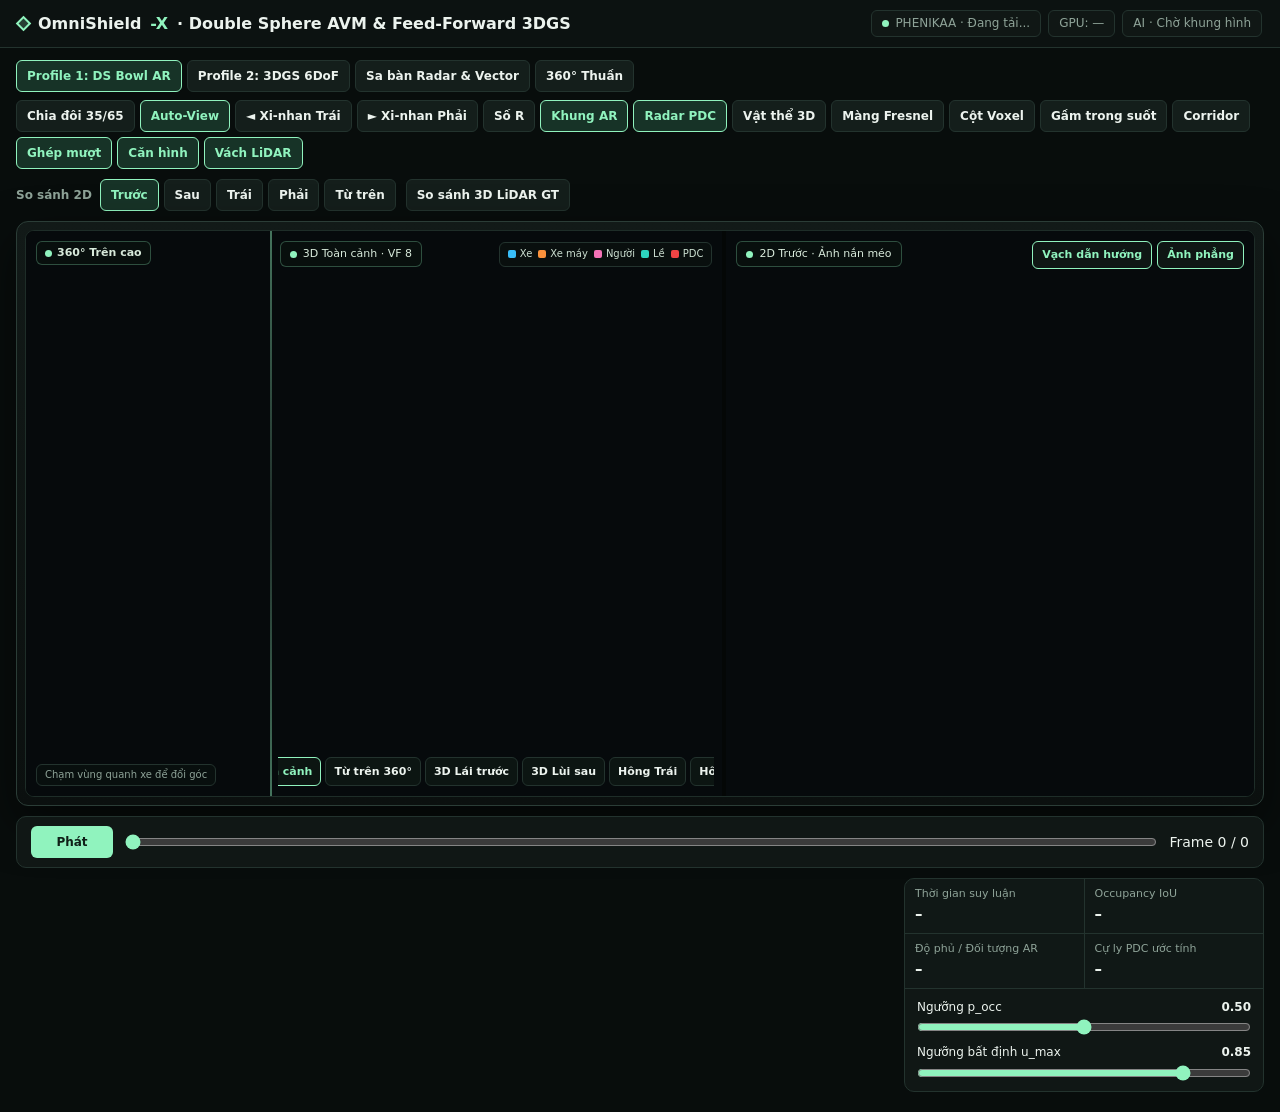
==== commit d4e924cd: "chrone(camera 360): fix degree" ====
--- a/omnishield/eval/demo.html
+++ b/omnishield/eval/demo.html
@@ -207,6 +207,7 @@
         <button type="button" id="btnGearR" aria-pressed="false" title="Mô phỏng vào số R để mở góc 3D lùi sau khi Auto-View bật">Số R</button>
         <button type="button" id="btnArBoxes" aria-pressed="true" title="Khung góc AR 3D dày nét + khoảng cách">Khung AR</button>
         <button type="button" id="btnPdc" aria-pressed="true" title="Radar SDF PDC 8 vùng tích hợp thẳng vào mặt đường">Radar PDC</button>
+        <button type="button" id="btnDepthMesh" aria-pressed="false" title="Dựng bề mặt 3D ngắt biên sâu có Z-buffer cho người, xe máy, cột và mép vỉa">Vật thể 3D</button>
         <button type="button" id="btnStaticShield" aria-pressed="false" title="Màng kính Fresnel tan mờ xuống mặt đường">Màng Fresnel</button>
         <button type="button" id="btnVoxels" aria-pressed="false" title="Hiện cột Voxel 20cm kỹ thuật">Cột Voxel</button>
         <button type="button" id="btnXray" aria-pressed="false" title="Gầm trong suốt thực thụ dùng Temporal Ground Buffer + Vệt lốp">Gầm trong suốt</button>
@@ -237,7 +238,7 @@
         <div class="pane" id="leftPane">
           <canvas id="glMain"></canvas>
           <div class="avm-split-divider" id="avmSplitDivider"></div>
-          <div class="avm-top-tag" id="avmTopTag"><span class="dot"></span><span>360° Trên cao · ±2.8m</span></div>
+          <div class="avm-top-tag" id="avmTopTag"><span class="dot"></span><span>360° Trên cao</span></div>
           <div class="avm-top-hint" id="avmTopHint">Chạm vùng quanh xe để đổi góc</div>
           <div class="ar-labels" id="labelsMain"></div>
           <div class="avm-detail-bar" id="leftTagWrap">
@@ -251,11 +252,12 @@
             </div>
           </div>
           <div class="multi-cam-bar" id="multiCamBar" hidden>
-            <button type="button" data-mview="front" aria-pressed="true" title="Cam Mũi 2D 180° Trụ">Trước</button>
+            <button type="button" data-mview="front" aria-pressed="true" title="Cam trước nắn thẳng 120°">Trước</button>
             <button type="button" data-mview="rear" aria-pressed="false" title="Cam Lùi 2D 180° Chuẩn Gương">Sau</button>
             <button type="button" data-mview="left" aria-pressed="false" title="Soi Hông &amp; Bánh Trái">Hông Trái</button>
             <button type="button" data-mview="right" aria-pressed="false" title="Soi Hông &amp; Bánh Phải">Hông Phải</button>
             <button type="button" id="btnMultiAll" title="Bật nhanh 4 góc 2x2">4 Cam</button>
+            <button type="button" id="btnAutoTile" aria-pressed="false" title="Giữ góc trên cao và cam trước, gộp hai ô dưới theo xi-nhan hoặc số lùi">Gộp góc dưới</button>
             <span class="multi-cam-badge" id="multiLayoutBadge">1 Góc · Toàn khung</span>
           </div>
           <div class="multi-overlays" id="multiOverlays" hidden></div>
@@ -319,15 +321,36 @@
 
     const $ = id => document.getElementById(id);
     const ego2w = (x, y, z) => new THREE.Vector3(-y, z, -x);
+    function wheelView(yawDeg) {
+      const yaw = THREE.MathUtils.degToRad(yawDeg), elevation = THREE.MathUtils.degToRad(32);
+      const radius = 3.6, horizontal = radius * Math.cos(elevation);
+      return {
+        pos: [horizontal * Math.sin(yaw), radius * Math.sin(elevation), -horizontal * Math.cos(yaw)],
+        target: [0, 0.05, 0], fov: 62,
+      };
+    }
     const VIEW_PRESETS = {
-      hero:  { pos: [-4.4, 4.9, 8.2], target: [0.25, 0.35, -1.60] },
-      front: { pos: [0, 4.8, 8.6], target: [0, 0.25, -2.40] },
-      rear:  { pos: [0, 4.8, -8.6], target: [0, 0.25, 2.40] },
-      left:  { pos: [-1.95, 1.72, 3.75], target: [-1.75, 0.22, -1.60] },
-      right: { pos: [ 1.95, 1.72, 3.75], target: [ 1.75, 0.22, -1.60] },
+      hero:  { pos: [-3.2, 3.15, 5.6], target: [0.15, 0.45, -1.25], fov: 44 },
+      front: { pos: [0, 2.9, 5.8], target: [0, 0.45, -2.60], fov: 44 },
+      rear:  { pos: [0, 2.9, -5.8], target: [0, 0.45, 2.60], fov: 44 },
+      left: wheelView(-150), right: wheelView(150),
     };
 
+    // Shift the principal point toward the wheel contact patches and adjacent curb.
+    // The optical axis and camera distance stay at the calibrated-view preset.
+    const wheelAnchor = new THREE.Vector3();
+    function frameWheelContact(camera, side) {
+      camera.updateMatrixWorld();
+      wheelAnchor.set(side === 'left' ? -1.55 : 1.55, 0.12, 0.45).project(camera);
+      camera.projectionMatrix.elements[8] += wheelAnchor.x;
+      camera.projectionMatrix.elements[9] += wheelAnchor.y;
+      camera.projectionMatrixInverse.copy(camera.projectionMatrix).invert();
+    }
+
     const COLOR_SAMPLE_W = 256, COLOR_SAMPLE_H = 144;
+    const PLAYBACK_TEXTURE_WIDTH = 640;
+    const PLAYBACK_COLOR_INTERVAL_MS = 240;
+    const FOREGROUND_LOOKAHEAD = 3;
     function colorSampleOffset(uv) {
       return uv === null ? -1 : 4 * (Math.floor(uv[1] * COLOR_SAMPLE_H) * COLOR_SAMPLE_W + Math.floor(uv[0] * COLOR_SAMPLE_W));
     }
@@ -393,9 +416,9 @@
       };
     }
 
-    function createBowlSeams({ rings, max_offset, offsets, displacements, pairs }) {
+    function createBowlSeams({ rings, max_offset, offsets, displacements, pairs }, calibs = null, bowlSpec = null) {
       const steps = offsets.length, center = (steps - 1) / 2;
-      const maxOff = Math.max(0.30, Number(max_offset || Math.abs(offsets[offsets.length - 1]) || 0.36));
+      const maxOff = Math.max(0.08, Number(max_offset || Math.abs(offsets[offsets.length - 1]) || 0.26));
       const zero = displacements.indexOf(0);
       const state = pairs.map(pair => ({ ...pair, uv: pair.uv.map(map => map.map(colorSampleOffset)),
         refine: pair.refine_uv.map(camera => camera.map(layer => layer.map(colorSampleOffset))), path: null, shift: null }));
@@ -405,6 +428,114 @@
       texture.minFilter = texture.magFilter = THREE.LinearFilter;
       texture.needsUpdate = true;
 
+      // CPU mirror of KB4 projection + live deformed bowl geometry so DP seams follow adaptive walls & curbs!
+      function projectPointCamCPU(c, ex, ey, ez) {
+        if (!c) return -1;
+        const dx = ex - c.cam_xy[0], dy = ey - c.cam_xy[1];
+        const dLen = Math.max(Math.hypot(dx, dy), 1e-4);
+        const fLen = Math.max(Math.hypot(c.cam_fwd[0], c.cam_fwd[1]), 1e-5);
+        const cosDir = (dx * c.cam_fwd[0] + dy * c.cam_fwd[1]) / (dLen * fLen);
+        if (cosDir <= -0.28) return -1;
+        const m = c.t_cam_from_ego;
+        const x = m[0]*ex + m[1]*ey + m[2]*ez + m[3];
+        const y = m[4]*ex + m[5]*ey + m[6]*ez + m[7];
+        const z = m[8]*ex + m[9]*ey + m[10]*ez + m[11];
+        const rad = Math.hypot(x, y);
+        const th = Math.atan2(Math.max(rad, 1e-6), z);
+        if (th > c.max_theta_rad) return -1;
+        const t2 = th * th, kd = c.k;
+        const rDist = th * (1.0 + t2 * (kd[0] + t2 * (kd[1] + t2 * (kd[2] + t2 * kd[3]))));
+        const sc = rDist / Math.max(rad, 1e-6);
+        const px = x * sc, py = y * sc;
+        const u = px * c.fxy[0] + py * (c.skew || 0) + c.cxy[0];
+        const v = py * c.fxy[1] + c.cxy[1];
+        const sh = c.hw[0], sw = c.hw[1];
+        if (u < 4 || v < 4 || u >= sw - 4 || v >= sh - 4) return -1;
+        const vc = c.valid_circle;
+        if (vc && vc[2] > 0 && Math.hypot(u - vc[0], v - vc[1]) > vc[2] - 6) return -1;
+        return colorSampleOffset([(u + 0.5) / sw, (v + 0.5) / sh]);
+      }
+
+      function deformedBowlPoint(ang, tRing, stage) {
+        const u = stage.bowlMat.uniforms;
+        const rad = u.uRadii.value, prof = u.uProfile.value, gp = u.uGroundPlane.value;
+        const lPoly = u.uLeftPoly.value, rPoly = u.uRightPoly.value;
+        const wallScale = u.uWallScale.value, adaptStr = u.uAdaptStrength.value;
+        const ca = Math.cos(ang), sa = Math.sin(ang);
+        const sT = Math.max(0, Math.min(1, (sa + 0.30) / 0.60));
+        const sSmooth = sT * sT * (3.0 - 2.0 * sT);
+        const sideOffset = (-rPoly.z) * (1.0 - sSmooth) + lPoly.z * sSmooth - 2.25;
+        const ry = rad.y + Math.max(-0.35, Math.min(0.55, sideOffset));
+        const rFlatBase = Math.pow(Math.pow(Math.abs(ca) / rad.x, 3.0) + Math.pow(Math.abs(sa) / ry, 3.0), -1.0 / 3.0);
+        let rFlat = rFlatBase, depthWall = 0.0;
+        if (u.uDepthActive.value > 0.5 && u.uWallRanges.value?.image?.data) {
+          const wData = u.uWallRanges.value.image.data;
+          const sec = ((ang * 128.0 / 6.2831853) - 0.5);
+          const s0 = ((Math.floor(sec) % 128) + 128) % 128;
+          const s1 = (s0 + 1) % 128;
+          const w = sec - Math.floor(sec);
+          const a = (wData[4 * s0] + wData[4 * s0 + 1] * 256) * 0.01;
+          const b = (wData[4 * s1] + wData[4 * s1 + 1] * 256) * 0.01;
+          const sup = (a >= 0.01 ? 1 - w : 0) + (b >= 0.01 ? w : 0);
+          const meas = (a * (1 - w) + b * w) / Math.max(sup, 1e-4);
+          const outEgo = 1.0 / Math.max(Math.abs(ca) / 2.85, Math.abs(sa) / 1.55);
+          const swT = Math.max(0, Math.min(1, (Math.abs(sa) - 0.20) / 0.45));
+          const sideW = 0.35 + 0.65 * (swT * swT * (3 - 2 * swT));
+          const supT = Math.max(0, Math.min(1, (sup - 0.20) / 0.65));
+          const dwT = Math.max(0, Math.min(1, (meas - (rFlatBase - 0.15)) / 1.05));
+          depthWall = (supT * supT * (3 - 2 * supT)) * (1 - dwT * dwT * (3 - 2 * dwT)) * sideW * adaptStr;
+          const chg = Math.max(-0.75, Math.min(0.25, Math.max(outEgo, meas - 0.04) - rFlatBase));
+          rFlat = rFlatBase + depthWall * chg;
+        }
+        const flatSplit = prof.x;
+        let r = 0.05, wallU = 0.0;
+        if (tRing <= flatSplit) {
+          r = 0.05 + (rFlat - 0.05) * (tRing / flatSplit);
+        } else {
+          wallU = (tRing - flatSplit) / (1.0 - flatSplit);
+          const rPad = 1.0 / Math.hypot(ca / rad.z, sa / rad.w);
+          const rSpan = (rFlatBase + rPad) - rFlat;
+          r = rFlat + rSpan * (wallU * (1.0 - depthWall * 0.45) + Math.pow(wallU, 1.38) * (depthWall * 0.45));
+        }
+        const ex = r * ca + (bowlSpec?.seam_x_shift ?? 0.35) * Math.min(1.0, tRing / flatSplit);
+        const ey = r * sa;
+        let ez = gp.x * ex + gp.y * ey + gp.z;
+        if (wallU > 0) {
+          ez += wallScale * (prof.y * Math.pow(wallU, prof.z) * (1 - depthWall * 0.45) + prof.y * Math.pow(wallU, 1.25) * (depthWall * 0.45));
+        }
+        if (u.uPolarActive.value > 0.5 && u.uDepthActive.value > 0.5 && u.uPolarHeight.value?.image?.data) {
+          const pData = u.uPolarHeight.value.image.data;
+          const sIdx = (((Math.floor(ang * 128.0 / 6.2831853) % 128) + 128) % 128);
+          const rIdx = Math.max(0, Math.min(47, Math.floor((r - 1.15) / (7.60 - 1.15) * 48)));
+          const off = 4 * (sIdx * 48 + rIdx);
+          const hM = (pData[off] + pData[off + 1] * 256) * 0.001;
+          const fOut = Math.max(0, Math.min(1, (wallU - 0.05) / 0.43));
+          ez += hM * adaptStr * (1.0 - fOut * fOut * (3.0 - 2.0 * fOut));
+        }
+        return [ex, ey, ez];
+      }
+
+      function computeLiveUVs(pair, stage) {
+        if (!calibs || !stage) return pair.uv;
+        const u = stage.bowlMat.uniforms;
+        if (u.uDepthActive.value < 0.5 && Math.abs(u.uLeftPoly.value.z - 2.25) < 0.05 && Math.abs(u.uRightPoly.value.z + 2.25) < 0.05) {
+          return pair.uv;
+        }
+        const [ca, cb] = pair.cameras;
+        const uvA = new Int32Array(rings * steps), uvB = new Int32Array(rings * steps);
+        for (let r = 0; r < rings; r++) {
+          const tRing = r / Math.max(rings - 1, 1);
+          for (let j = 0; j < steps; j++) {
+            const ang = pair.angle + offsets[j];
+            const [ex, ey, ez] = deformedBowlPoint(ang, tRing, stage);
+            const n = r * steps + j;
+            uvA[n] = projectPointCamCPU(calibs[ca], ex, ey, ez);
+            uvB[n] = projectPointCamCPU(calibs[cb], ex, ey, ez);
+          }
+        }
+        return [uvA, uvB];
+      }
+
       const strideBytes = COLOR_SAMPLE_W * 4;
       function localDetail(img, idx) {
         if (idx < strideBytes + 4 || idx + strideBytes + 4 >= img.length) return 0;
@@ -418,15 +549,16 @@
         const dr = Math.abs(linearColor[first[i]] * ga.x - linearColor[second[k]] * gb.x);
         const db = Math.abs(linearColor[first[i+2]] * ga.z - linearColor[second[k+2]] * gb.z);
         const diff = (0.23 * dr + 0.59 * Math.abs(a - b) + 0.18 * db) / (0.18 + 0.5 * (a + b));
-        // Mildly prefer routing the seam through low-detail road over high-contrast edges (bikes/curbs)
-        const edge = 0.22 * (localDetail(first, i) + localDetail(second, k));
+        // Strongly prefer routing the seam through low-detail asphalt over high-contrast edges (bikes/curbs)
+        const edge = 0.38 * (localDetail(first, i) + localDetail(second, k));
         return Math.min(0.95, diff + edge);
       }
 
-      function fitPair(pair, pixels, gains, adjacent) {
+      function fitPair(pair, pixels, gains, adjacent, stage) {
         const [a, b] = pair.cameras;
         const first = pixels[a], second = pixels[b];
         if (!first || !second) return new Float32Array(rings).fill(center);
+        const liveUv = computeLiveUVs(pair, stage);
         const ga = gains[a], gb = gains[b];
         const parent = new Uint8Array(rings * steps);
         let previous = new Float32Array(steps);
@@ -434,7 +566,7 @@
         for (let r = 0; r < rings; r++) {
           for (let j = 0; j < steps; j++) {
             const n = r * steps + j;
-            const i = pair.uv[0][n], k = pair.uv[1][n];
+            const i = liveUv[0][n], k = liveUv[1][n];
             let cost = i >= 0 && k >= 0 ? mismatch(first, second, ga, gb, i, k) : 1.0;
             cost += 0.16 * ((j - center) / center) ** 2;
             if (adjacent && pair.path) cost += 0.014 * (j - pair.path[r]) ** 2;
@@ -505,9 +637,9 @@
         });
       }
 
-      function sample(pixels, gains, adjacent) {
+      function sample(pixels, gains, adjacent, stage = null) {
         state.forEach((pair, i) => {
-          pair.path = fitPair(pair, pixels, gains, adjacent);
+          pair.path = fitPair(pair, pixels, gains, adjacent, stage);
           pair.shift = refinePair(pair, pixels, gains, adjacent);
           for (let r = 0; r < rings; r++) {
             const angle = (pair.path[r] - center) * (offsets[1] - offsets[0]);
@@ -714,28 +846,28 @@
         mesh.quaternion.setFromUnitVectors(upY, dir.normalize());
         group.add(mesh);
       };
-      const rb = ringAt(0.04, 0.011, 0.011);
-      const rt = ringAt(0.92, 0.011, 0.011);
+      const rb = ringAt(0.06, 0.009, 0.009);
+      const rt = ringAt(0.84, 0.009, 0.009);
       for (const side of [-1, 1]) {
-        // Painted body A-pillar (front corner) & D-pillar (rear corner)
+        // Painted body A-pillar (front corner) & D-pillar (rear corner) tucked cleanly below roofline
         const hxb = rb.hw - rb.r, hxt = rt.hw - rt.r;
         const off = 0.7071;
         addSlopedPillar(
           new THREE.Vector3(side * (hxb + off * rb.r), rb.y, rb.zF + rb.r - off * rb.r),
           new THREE.Vector3(side * (hxt + off * rt.r), rt.y, rt.zF + rt.r - off * rt.r),
-          0.085, 0.085, paintMat
+          0.062, 0.062, paintMat
         );
         addSlopedPillar(
           new THREE.Vector3(side * (hxb + off * rb.r), rb.y, rb.zR - rb.r + off * rb.r),
           new THREE.Vector3(side * (hxt + off * rt.r), rt.y, rt.zR - rt.r + off * rt.r),
-          0.095, 0.095, paintMat
+          0.068, 0.068, paintMat
         );
         // Gloss/matte B-pillar (z=-0.02) & C-pillar (z=+0.96) dividing side glass seamlessly
         for (const zPil of [-0.02, 0.96]) {
           addSlopedPillar(
             new THREE.Vector3(side * (rb.hw - 0.002), rb.y, zPil),
             new THREE.Vector3(side * (rt.hw - 0.002), rt.y, zPil),
-            0.018, 0.085, trimMat
+            0.016, 0.072, trimMat
           );
         }
       }
@@ -830,14 +962,18 @@
       wireOutline.visible = false;
       group.add(wireOutline);
 
-      const setXray = (enabled) => {
+      let bodyOpacity = -1;
+      const setXray = (enabled, wheel = false) => {
+        const opacity = enabled ? 0.18 : wheel ? 0.68 : 1;
+        if (opacity === bodyOpacity) return;
+        bodyOpacity = opacity;
         for (const m of [paintMat, glassMat, trimMat, satinMat]) {
-          m.transparent = enabled;
-          m.opacity = enabled ? 0.18 : 1.0;
-          m.depthWrite = !enabled;
+          m.transparent = opacity < 1;
+          m.opacity = opacity;
+          m.depthWrite = opacity === 1;
           m.needsUpdate = true;
         }
-        baseplate.visible = !enabled;
+        baseplate.visible = opacity === 1;
         shadowMat.map = enabled ? xrayShadowTex : solidShadowTex;
         shadowMat.needsUpdate = true;
         wireOutline.visible = enabled;
@@ -1037,8 +1173,10 @@
         float dLen = max(length(delta), 1e-4);
         vec2 fwd2 = camFwd / max(length(camFwd), 1e-5);
         float cosDir = dot(delta, fwd2) / dLen;
-        // Preserve full 190-deg fisheye FOV past the bumper/door plane (eliminates 4-corner vehicle cuts!)
-        if (cosDir <= -0.26) return 0.0;
+        // Grazing rays behind the mounting face can see the vehicle body instead of the road.
+        float nearGround = 1.0 - smoothstep(2.6, 4.0, length(egoPos.xy));
+        float minCos = mix(-0.28, -0.10, nearGround);
+        if (cosDir <= minCos) return 0.0;
         vec3 xyz = (T * vec4(egoPos, 1.0)).xyz;
         float rad = length(xyz.xy);
         float theta = atan(max(rad, 1e-6), xyz.z);
@@ -1056,7 +1194,7 @@
         if (vc.z > 0.0) edge = min(edge, vc.z - length(uvPx - vc.xy));
         float opticalMargin = maxTh - theta;
         borderOut = smoothstep(0.0, 32.0, edge)
-          * smoothstep(-0.26, 0.08, cosDir) * smoothstep(0.0, 0.10, opticalMargin);
+          * smoothstep(minCos, minCos + 0.30, cosDir) * smoothstep(0.0, 0.10, opticalMargin);
         cosOut = cosDir;
         cos3DOut = cos(theta);
         uvOut = vec2((uvPx.x + 0.5) / imgHW.x, 1.0 - (uvPx.y + 0.5) / imgHW.y);
@@ -1084,14 +1222,14 @@
       };
     }
 
-    function createTemporalGroundPipeline(renderer, camTextures, calibs, groundZ) {
+    function createTemporalGroundPipeline(renderer, camTextures, calibs, groundZ, size) {
       const rtOpts = {
         minFilter: THREE.LinearFilter, magFilter: THREE.LinearFilter,
         format: THREE.RGBAFormat, type: THREE.UnsignedByteType,
         depthBuffer: false, stencilBuffer: false,
       };
-      let rtSrc = new THREE.WebGLRenderTarget(512, 512, rtOpts);
-      let rtDst = new THREE.WebGLRenderTarget(512, 512, rtOpts);
+      let rtSrc = new THREE.WebGLRenderTarget(size, size, rtOpts);
+      let rtDst = new THREE.WebGLRenderTarget(size, size, rtOpts);
 
       const orthoScene = new THREE.Scene();
       const orthoCam = new THREE.OrthographicCamera(-1, 1, 1, -1, 0, 1);
@@ -1144,7 +1282,7 @@
               vec3 egoPos = vec3(pCurr, dot(uGroundPlane, vec3(pCurr, 1.0)));
               vec2 uv0, uv1, uv2, uv3; float c0, c1, c2, c3, t0, t1, t2, t3, b0, b1, b2, b3;
               float v0 = projectCamKB4(uCamMask.x, uCamT[0], uCamFxy[0], uCamCxy[0], uCamSkew[0], uCamK[0], uCamMaxTh[0], uCamHW[0], uCamVC[0], uCamXY[0], uCamFwd[0], 12.0, egoPos, uv0, c0, t0, b0);
-              float v1 = projectCamKB4(uCamMask.y, uCamT[1], uCamFxy[1], uCamCxy[1], uCamSkew[1], uCamK[1], uCamMaxTh[1], uCamHW[1], uCamVC[1], uCamXY[1], uCamFwd[1], 62.0, egoPos, uv1, c1, t1, b1);
+              float v1 = projectCamKB4(uCamMask.y, uCamT[1], uCamFxy[1], uCamCxy[1], uCamSkew[1], uCamK[1], uCamMaxTh[1], uCamHW[1], uCamVC[1], uCamXY[1], uCamFwd[1], 10.0, egoPos, uv1, c1, t1, b1);
               float v2 = projectCamKB4(uCamMask.z, uCamT[2], uCamFxy[2], uCamCxy[2], uCamSkew[2], uCamK[2], uCamMaxTh[2], uCamHW[2], uCamVC[2], uCamXY[2], uCamFwd[2], 8.0, egoPos, uv2, c2, t2, b2);
               float v3 = projectCamKB4(uCamMask.w, uCamT[3], uCamFxy[3], uCamCxy[3], uCamSkew[3], uCamK[3], uCamMaxTh[3], uCamHW[3], uCamVC[3], uCamXY[3], uCamFwd[3], 8.0, egoPos, uv3, c3, t3, b3);
               float sMax = max(max(c0, c1), max(c2, c3));
@@ -1248,7 +1386,7 @@
             float rDist = theta * (1.0 + t2 * (kd.x + t2 * (kd.y + t2 * (kd.z + t2 * kd.w))));
             vec2 uvPlane = xyz.xy * (rDist / max(rad, 1e-6));
             vec2 uvPx = vec2(uvPlane.x * fxy.x + uvPlane.y * skew + cxy.x, uvPlane.y * fxy.y + cxy.y);
-            if (vc.z > 0.0 && length(uvPx - vc.xy) > vc.z + 18.0) return false;
+            if (vc.z > 0.0 && length(uvPx - vc.xy) > vc.z) return false;
             if (uvPx.x < 0.0 || uvPx.y < 0.0 || uvPx.x >= imgHW.x || uvPx.y >= imgHW.y) return false;
             uvOut = vec2((uvPx.x + 0.5) / imgHW.x, 1.0 - (uvPx.y + 0.5) / imgHW.y);
             return true;
@@ -1257,20 +1395,22 @@
           void main() {
             bool isRear = uWideCam > 0.5;
             float uM = mix(vUv.x, 1.0 - vUv.x, uMirror);
-            // True 2D Cylindrical 168-deg horizontal FOV (vertical lines stay 100% straight, zero corner distortion!)
-            float azMax = 1.466; // +-84 deg = 168 deg wide
-            float az = (uM * 2.0 - 1.0) * azMax;
-            // Aspect-matched vertical elevation span: fills 100% viewport height with ZERO black letterbox bars!
-            float elSpan = clamp((2.0 * azMax) / max(uAspect, 0.72) * 0.44, 0.98, 1.32);
-            float elCenter = isRear ? -0.30 : -0.25;
-            float el = elCenter + (vUv.y - 0.5) * elSpan;
-
             vec3 cOrig = isRear ? uCamOrigin[1] : uCamOrigin[0];
             vec2 cFwd2 = isRear ? uCamFwd[1] : uCamFwd[0];
             vec3 fwdH = normalize(vec3(cFwd2.x, cFwd2.y, 0.0));
             vec3 upH = vec3(0.0, 0.0, 1.0);
             vec3 rightH = normalize(cross(fwdH, upH));
-            vec3 rayEgo = cos(el) * (cos(az) * fwdH + sin(az) * rightH) + sin(el) * upH;
+            vec3 rayEgo;
+            if (isRear) {
+              float az = (2.0 * uM - 1.0) * radians(90.0);
+              float el = -0.30 + (vUv.y - 0.5) * clamp(1.38 / uAspect, 0.98, 1.32);
+              rayEgo = cos(el) * (cos(az) * fwdH + sin(az) * rightH) + sin(el) * upH;
+            } else {
+              float pitch = radians(17.5), span = tan(radians(60.0));
+              vec3 forward = cos(pitch) * fwdH - sin(pitch) * upH;
+              vec3 up = sin(pitch) * fwdH + cos(pitch) * upH;
+              rayEgo = normalize(forward + span * ((2.0 * uM - 1.0) * rightH + ((2.0 * vUv.y - 1.0) / uAspect) * up));
+            }
             vec3 targetPos = cOrig + rayEgo * 6.0;
 
             vec2 uv;
@@ -1360,7 +1500,7 @@
         const b = i * 4;
         const t = f32[b], ang = f32[b + 1], sec = f32[b + 2], gz = f32[b + 3];
         param[i * 4] = t; param[i * 4 + 1] = ang; param[i * 4 + 2] = sec; param[i * 4 + 3] = gz;
-        const rBase = 1.0 / Math.hypot(Math.cos(ang) / 6.20, Math.sin(ang) / 4.60);
+        const rBase = 3.2;
         pos[i * 3] = -(rBase * Math.sin(ang));
         pos[i * 3 + 1] = gz;
         pos[i * 3 + 2] = -(rBase * Math.cos(ang));
@@ -1372,12 +1512,14 @@
       return geo;
     }
 
-    function createAdaptiveBowlShader(camTextures, calibs, groundHistTex) {
+    function createAdaptiveBowlShader(camTextures, calibs, groundHistTex, spec) {
       return new THREE.ShaderMaterial({
         uniforms: {
           ...makeCamUniforms(camTextures, calibs),
-          uLeftPoly: { value: new THREE.Vector3(0.0, 0.0, 4.60) },
-          uRightPoly: { value: new THREE.Vector3(0.0, 0.0, -4.60) },
+          uLeftPoly: { value: new THREE.Vector3(0.0, 0.0, 2.20) },
+          uRightPoly: { value: new THREE.Vector3(0.0, 0.0, -2.20) },
+          uRadii: { value: new THREE.Vector4(spec.flat_rx, spec.flat_ry, spec.pad_x, spec.pad_y) },
+          uProfile: { value: new THREE.Vector3(spec.flat_split, spec.wall_height, spec.wall_power) },
           uWallScale: { value: 1.0 },
           uGroundPlane: { value: new THREE.Vector3(0.0, 0.0, 0.023) },
           uAdaptStrength: { value: 1.0 },
@@ -1390,8 +1532,10 @@
           uSeamPaths: { value: null },
           uSeamCenters: { value: new THREE.Vector4() },
           uSeamRings: { value: 20.0 },
-          uSeamMaxOffset: { value: 0.36 },
+          uSeamMaxOffset: { value: 0.14 },
           uWallRanges: { value: null },
+          uPolarHeight: { value: null },
+          uPolarActive: { value: 0.0 },
           uDepth0: { value: null }, uDepth1: { value: null },
           uDepth2: { value: null }, uDepth3: { value: null },
           uXray: { value: 0.0 },
@@ -1404,11 +1548,15 @@
         vertexShader: `
           uniform vec3 uLeftPoly;
           uniform vec3 uRightPoly;
+          uniform vec4 uRadii;
+          uniform vec3 uProfile;
           uniform float uWallScale;
           uniform float uDepthActive;
+          uniform float uPolarActive;
           uniform vec3 uGroundPlane;
           uniform float uAdaptStrength;
           uniform sampler2D uWallRanges;
+          uniform sampler2D uPolarHeight;
           attribute vec4 aBowlParam;
           varying vec3 vEgoPos;
           varying float vWallU;
@@ -1418,19 +1566,35 @@
             vec2 bytes = floor(texture2D(uWallRanges, vec2(u, 0.5)).rg * 255.0 + 0.5);
             return dot(bytes, vec2(0.01, 2.56));
           }
+          float polarTexelM(float rIdx, float sIdx) {
+            float u = (clamp(rIdx, 0.0, 47.0) + 0.5) / 48.0;
+            float v = (mod(sIdx, 128.0) + 0.5) / 128.0;
+            vec2 bytes = floor(texture2D(uPolarHeight, vec2(u, v)).rg * 255.0 + 0.5);
+            return dot(bytes, vec2(0.001, 0.256));
+          }
+          float samplePolarHeight(float ang, float rad) {
+            float sf = mod(ang, 6.2831853) * (128.0 / 6.2831853) - 0.5;
+            float s0 = floor(sf);
+            float ws = sf - s0;
+            float rf = clamp((rad - 1.15) / (7.60 - 1.15) * 48.0 - 0.5, 0.0, 47.0);
+            float r0 = floor(rf);
+            float wr = rf - r0;
+            float h00 = polarTexelM(r0, s0);
+            float h10 = polarTexelM(r0 + 1.0, s0);
+            float h01 = polarTexelM(r0, s0 + 1.0);
+            float h11 = polarTexelM(r0 + 1.0, s0 + 1.0);
+            return mix(mix(h00, h10, wr), mix(h01, h11, wr), ws) * smoothstep(1.15, 1.45, rad);
+          }
           void main() {
             float t = aBowlParam.x;
             float ang = aBowlParam.y;
-            float gz = aBowlParam.w;
             float ca = cos(ang), sa = sin(ang);
 
-            // Wide OEM 3D Bowl (flat rx=6.20m, ry=4.60m) + safe pull-inward r(theta) ONLY behind tall barriers
-            float ryL = clamp(uLeftPoly.z, 3.80, 5.40);
-            float ryR = clamp(-uRightPoly.z, 3.80, 5.40);
-            float rySide = mix(ryR, ryL, smoothstep(-0.30, 0.30, sa));
-            vec2 flatDirection = vec2(ca / 6.20, sa / rySide);
-            vec2 squared = flatDirection * flatDirection;
-            float rFlatBase = inversesqrt(sqrt(dot(squared, squared)));
+            float sideOffset = mix(-uRightPoly.z, uLeftPoly.z, smoothstep(-0.30, 0.30, sa)) - 2.25;
+            float ry = uRadii.y + clamp(sideOffset, -0.35, 0.55);
+            // Superellipse (p=3.0) keeps straight road corridors flat instead of pinching 45-deg corners
+            float se = pow(pow(abs(ca) / uRadii.x, 3.0) + pow(abs(sa) / ry, 3.0), -1.0 / 3.0);
+            float rFlatBase = se;
             float rFlat = rFlatBase;
             float depthWall = 0.0;
             if (uDepthActive > 0.5 && uWallScale > 0.001) {
@@ -1441,31 +1605,37 @@
               float w = fract(sector);
               float support = mix(va, vb, w);
               float measured = mix(a, b, w) / max(support, 1e-4);
-              float outsideEgo = 1.0 / max(abs(ca) / 3.40, abs(sa) / 2.10);
+              float outsideEgo = 1.0 / max(abs(ca) / 2.85, abs(sa) / 1.55);
               float sideWeight = 0.35 + 0.65 * smoothstep(0.20, 0.65, abs(sa));
-              depthWall = smoothstep(0.30, 0.90, support) * (1.0 - smoothstep(rFlatBase - 0.15, rFlatBase + 0.85, measured)) * sideWeight * uAdaptStrength;
-              float targetR = clamp(min(rFlatBase, measured + 0.15), outsideEgo, rFlatBase);
-              rFlat = mix(rFlatBase, targetR, depthWall);
+              depthWall = smoothstep(0.20, 0.85, support) * (1.0 - smoothstep(rFlatBase - 0.15, rFlatBase + 0.90, measured)) * sideWeight * uAdaptStrength;
+              float change = clamp(max(outsideEgo, measured - 0.04) - rFlatBase, -0.75, 0.25);
+              rFlat = rFlatBase + depthWall * change;
             }
 
-            float flatSplit = 0.56;
-            float r, ez, wallU = 0.0;
+            float flatSplit = uProfile.x;
+            float r, wallU = 0.0;
             if (t <= flatSplit) {
               r = mix(0.05, rFlat, t / flatSplit);
-              ez = dot(uGroundPlane, vec3(r * ca, r * sa, 1.0));
             } else {
               wallU = (t - flatSplit) / (1.0 - flatSplit);
-              float rPad = 1.0 / length(vec2(ca / 9.00, sa / 7.50));
+              float rPad = 1.0 / length(vec2(ca / uRadii.z, sa / uRadii.w));
               float rSpan = (rFlatBase + rPad) - rFlat;
               float rSmooth = rFlat + rSpan * wallU;
-              float zSmooth = 4.60 * pow(wallU, 2.15);
-              float rSteep = rFlat + rSpan * pow(wallU, 1.32);
-              float zSteep = 4.60 * pow(wallU, 1.55);
-              float blendW = depthWall * 0.45;
-              r = mix(rSmooth, rSteep, blendW);
-              float roadZ = dot(uGroundPlane, vec3(r * ca, r * sa, 1.0));
-              ez = roadZ + uWallScale * mix(zSmooth, zSteep, blendW);
+              float rSteep = rFlat + rSpan * pow(wallU, 1.38);
+              r = mix(rSmooth, rSteep, depthWall * 0.45);
             }
+            float roadZ = dot(uGroundPlane, vec3(r * ca, r * sa, 1.0));
+            float wallZ = 0.0;
+            if (wallU > 0.0) {
+              float zSmooth = uProfile.y * pow(wallU, uProfile.z);
+              float zSteep = uProfile.y * pow(wallU, 1.25);
+              wallZ = uWallScale * mix(zSmooth, zSteep, depthWall * 0.45);
+            }
+            float curbZ = 0.0;
+            if (uPolarActive > 0.5 && uDepthActive > 0.5 && uWallScale > 0.001) {
+              curbZ = samplePolarHeight(ang, r) * uAdaptStrength * (1.0 - smoothstep(0.05, 0.48, wallU));
+            }
+            float ez = roadZ + wallZ + curbZ;
             vEgoPos = vec3(r * ca, r * sa, ez);
             vWallU = wallU;
             vRing = t;
@@ -1543,7 +1713,7 @@
 
           float seamCorrection(float angle, float center, float target, vec2 axisA, vec2 axisB) {
             float around = angleDistance(angle, center);
-            vec2 shifted = normalize(vec2(cos(target) / 1.25, sin(target)));
+            vec2 shifted = normalize(vec2(cos(target) / 1.65, sin(target)));
             return 0.5 * dot(shifted, axisA - axisB) * (1.0 - smoothstep(0.36, 0.77, around));
           }
 
@@ -1564,10 +1734,10 @@
           }
 
           void main() {
-            // Camera-anchored corner azimuth (side mirrors sit at x=+0.99m, so shift anchor to +0.35m)
-            // Lets Rear cam cleanly own rear corners instead of stretching grazing mirror-cam pixels!
-            vec2 dirEgo = normalize(vec2((vEgoPos.x - 0.35) / 1.25, vEgoPos.y) + vec2(1e-5, 0.0));
-            float egoAng = atan(vEgoPos.y, vEgoPos.x - 0.35);
+            // Camera-anchored corner azimuth anchored at physical mirror cameras (x = +1.00m)
+            // Keeps side curbs intact under Left/Right cams and rear speed-bumps intact under Rear cam!
+            vec2 dirEgo = normalize(vec2((vEgoPos.x - 1.00) / 1.65, vEgoPos.y) + vec2(1e-5, 0.0));
+            float egoAng = atan(vEgoPos.y, vEgoPos.x - 1.00);
             vec3 surface = cross(dFdx(vEgoPos), dFdy(vEgoPos));
             surface /= max(length(surface), 1e-6);
             if (dot(surface, vec3(-dirEgo, 1.0)) < 0.0) surface = -surface;
@@ -1578,25 +1748,34 @@
               vec2 fl = seamValue(0.125), lr = seamValue(0.375);
               vec2 rr = seamValue(0.625), rf = seamValue(0.875);
               targets += vec4(fl.x, lr.x, rr.x, rf.x);
-              if (uSeamRefine > 0.5 && uDepthActive < 0.5) {
+              // Never displace flat road surface (vWallU == 0) — prevents artificial bumps/V-kinks on road markings!
+              float wallRefine = smoothstep(0.12, 0.48, vWallU);
+              if (uSeamRefine > 0.5 && wallRefine > 0.001) {
                 vec4 around = vec4(angleDistance(egoAng, targets.x), angleDistance(egoAng, targets.y),
                                    angleDistance(egoAng, targets.z), angleDistance(egoAng, targets.w));
                 vec4 blend = 1.0 - smoothstep(vec4(0.08), vec4(0.23), around);
-                samplePoint += surface * dot(blend, vec4(fl.y, lr.y, rr.y, rf.y));
+                float refineScale = (uDepthActive > 0.5 ? 0.55 : 1.0) * wallRefine;
+                samplePoint += surface * (dot(blend, vec4(fl.y, lr.y, rr.y, rf.y)) * refineScale);
               }
             }
             vec2 uv0, uv1, uv2, uv3;
             float oc0, oc1, oc2, oc3, t0, t1, t2, t3, b0, b1, b2, b3;
-            // Keep crisp asphalt right up to front bumper & doors (only trim rear red bumper lip 62px!)
-            float v0 = projectCamKB4(uCamMask.x, uCamT[0], uCamFxy[0], uCamCxy[0], uCamSkew[0], uCamK[0], uCamMaxTh[0], uCamHW[0], uCamVC[0], uCamXY[0], uCamFwd[0], 12.0, samplePoint, uv0, oc0, t0, b0);
-            float v1 = projectCamKB4(uCamMask.y, uCamT[1], uCamFxy[1], uCamCxy[1], uCamSkew[1], uCamK[1], uCamMaxTh[1], uCamHW[1], uCamVC[1], uCamXY[1], uCamFwd[1], 62.0, samplePoint, uv1, oc1, t1, b1);
-            float v2 = projectCamKB4(uCamMask.z, uCamT[2], uCamFxy[2], uCamCxy[2], uCamSkew[2], uCamK[2], uCamMaxTh[2], uCamHW[2], uCamVC[2], uCamXY[2], uCamFwd[2], 8.0, samplePoint, uv2, oc2, t2, b2);
-            float v3 = projectCamKB4(uCamMask.w, uCamT[3], uCamFxy[3], uCamCxy[3], uCamSkew[3], uCamK[3], uCamMaxTh[3], uCamHW[3], uCamVC[3], uCamXY[3], uCamFwd[3], 8.0, samplePoint, uv3, oc3, t3, b3);
+            // Keep full clean asphalt right up to front & rear bumpers while hiding vehicle interior
+            float v0 = projectCamKB4(uCamMask.x, uCamT[0], uCamFxy[0], uCamCxy[0], uCamSkew[0], uCamK[0], uCamMaxTh[0], uCamHW[0], uCamVC[0], uCamXY[0], uCamFwd[0], 4.0, samplePoint, uv0, oc0, t0, b0);
+            float v1 = projectCamKB4(uCamMask.y, uCamT[1], uCamFxy[1], uCamCxy[1], uCamSkew[1], uCamK[1], uCamMaxTh[1], uCamHW[1], uCamVC[1], uCamXY[1], uCamFwd[1], 4.0, samplePoint, uv1, oc1, t1, b1);
+            float v2 = projectCamKB4(uCamMask.z, uCamT[2], uCamFxy[2], uCamCxy[2], uCamSkew[2], uCamK[2], uCamMaxTh[2], uCamHW[2], uCamVC[2], uCamXY[2], uCamFwd[2], 2.0, samplePoint, uv2, oc2, t2, b2);
+            float v3 = projectCamKB4(uCamMask.w, uCamT[3], uCamFxy[3], uCamCxy[3], uCamSkew[3], uCamK[3], uCamMaxTh[3], uCamHW[3], uCamVC[3], uCamXY[3], uCamFwd[3], 2.0, samplePoint, uv3, oc3, t3, b3);
 
             vec2 axis0 = normalize(uCamFwd[0]), axis1 = normalize(uCamFwd[1]);
             vec2 axis2 = normalize(uCamFwd[2]), axis3 = normalize(uCamFwd[3]);
             float c0 = dot(dirEgo, axis0), c1 = dot(dirEgo, axis1);
             float c2 = dot(dirEgo, axis2), c3 = dot(dirEgo, axis3);
+            // Keep longitudinal side curbs/railings (|y| > 1.65m) under Left/Right mirror cams across the full
+            // foreground corridor (x in [-4.2, +9.5]m) so corner seams stay on flat asphalt (z=0) and any
+            // side-to-front/rear handoff happens far out near the bowl rim where parallax is minimal.
+            float fwdSpan = smoothstep(-4.2, -2.2, vEgoPos.x) * (1.0 - smoothstep(6.8, 9.5, vEgoPos.x));
+            if (v2 > 0.5 && b2 > 0.02) c2 += 0.92 * smoothstep(1.50, 1.82, vEgoPos.y) * fwdSpan * smoothstep(0.02, 0.22, b2);
+            if (v3 > 0.5 && b3 > 0.02) c3 += 0.92 * smoothstep(1.50, 1.82, -vEgoPos.y) * fwdSpan * smoothstep(0.02, 0.22, b3);
             float egoRad = length(vEgoPos.xy);
             if (useSeam) {
               float fl = seamCorrection(egoAng, uSeamCenters.x, targets.x, axis0, axis2);
@@ -1612,16 +1791,16 @@
             if (uSmoothSeams > 0.5) {
               for (int k = 0; k < 8; k++) {
                 vec4 z = uDynZones[k];
-                if (z.y > 0.001 && egoRad < z.w + 1.8) {
+                if (z.y > 0.001 && egoRad < z.w + 3.6) {
                   float da = abs(atan(sin(egoAng - z.x), cos(egoAng - z.x)));
                   if (da < z.y) {
-                    float boost = 0.68 * (1.0 - smoothstep(z.y * 0.62, z.y, da))
-                      * (1.0 - smoothstep(z.w + 0.45, z.w + 1.8, egoRad));
+                    float boost = 0.76 * (1.0 - smoothstep(z.y * 0.65, z.y, da))
+                      * (1.0 - smoothstep(z.w + 1.2, z.w + 3.6, egoRad));
                     int pCam = int(z.z + 0.5);
-                    if (pCam == 0 && v0 > 0.5 && b0 > 0.08) c0 += boost;
-                    else if (pCam == 1 && v1 > 0.5 && b1 > 0.08) c1 += boost;
-                    else if (pCam == 2 && v2 > 0.5 && b2 > 0.08) c2 += boost;
-                    else if (pCam == 3 && v3 > 0.5 && b3 > 0.08) c3 += boost;
+                    if (pCam == 0 && v0 > 0.5 && b0 > 0.05) c0 += boost;
+                    else if (pCam == 1 && v1 > 0.5 && b1 > 0.05) c1 += boost;
+                    else if (pCam == 2 && v2 > 0.5 && b2 > 0.05) c2 += boost;
+                    else if (pCam == 3 && v3 > 0.5 && b3 > 0.05) c3 += boost;
                   }
                 }
               }
@@ -1649,55 +1828,64 @@
               + 0.20 * log(max(confidence, vec4(1e-6)));
             score = mix(vec4(-10.0), score, valid);
             float sumL = dot(valid, vec4(1.0));
-            // Linear dark contact-shadow fill under chassis blind spot (sRGB-encodes to matte #242728, zero grey halo!)
-            vec3 col = vec3(0.018, 0.020, 0.022);
-
             // Sample Temporal Ground Buffer under the real VF 8 chassis (4.750m x 1.934m, center x=-0.024m)
             vec2 underUv = (vEgoPos.xy + 3.2) / 6.4;
             bool inHistBounds = (underUv.x > 0.01 && underUv.x < 0.99 && underUv.y > 0.01 && underUv.y < 0.99);
             float bodySdf = sdRoundedBox(vEgoPos.xy - vec2(-0.024, 0.0), vec2(2.375, 0.967), 0.28);
 
+            // Diagonal hazard hatch marks blind regions lacking any valid live camera source
+            float hatch = step(0.5, fract((vEgoPos.x + vEgoPos.y) * 2.2));
+            vec3 col = mix(vec3(0.032, 0.024, 0.028), vec3(0.085, 0.036, 0.042), hatch * 0.65);
+            float liveEdge = clamp(max(max(b0 * v0, b1 * v1), max(b2 * v2, b3 * v3)) * 2.8, 0.0, 1.0);
+
             if (sumL > 0.0) {
+              vec3 liveCol;
               vec3 rgb0 = readColor(uCam0, uv0, uCamGain[0], valid.x);
               vec3 rgb1 = readColor(uCam1, uv1, uCamGain[1], valid.y);
               vec3 rgb2 = readColor(uCam2, uv2, uCamGain[2], valid.z);
               vec3 rgb3 = readColor(uCam3, uv3, uCamGain[3], valid.w);
               float wall = smoothstep(0.02, 0.45, vWallU);
-              vec4 wLow = seamWeights(score, valid, mix(7.5, 12.0, wall));
-              vec4 wHigh = seamWeights(score, valid, mix(46.0, 96.0, wall));
+              float isTop = step(0.5, uTopFade);
+              vec4 wLow = seamWeights(score, valid, mix(mix(6.0, 10.5, wall), 4.8, isTop));
+              vec4 wHigh = seamWeights(score, valid, mix(mix(36.0, 82.0, wall), 16.0, isTop));
               float maxLow = max(max(wLow.x, wLow.y), max(wLow.z, wLow.w));
-              if (sumL > 1.0 && uSmoothSeams > 0.5 && maxLow < 0.992) {
-                // Real-time 2-Band Multi-Band (Laplacian/Gaussian Pyramid) Blending:
-                // Low-freq exposure/color blends wide & smoothly; high-freq edges cut crisply along DP seam!
-                vec3 lo0 = readLowPass(uCam0, uv0, uCamHW[0], uCamGain[0], valid.x);
-                vec3 lo1 = readLowPass(uCam1, uv1, uCamHW[1], uCamGain[1], valid.y);
-                vec3 lo2 = readLowPass(uCam2, uv2, uCamHW[2], uCamGain[2], valid.z);
-                vec3 lo3 = readLowPass(uCam3, uv3, uCamHW[3], uCamGain[3], valid.w);
-                vec3 colLow = lo0 * wLow.x + lo1 * wLow.y + lo2 * wLow.z + lo3 * wLow.w;
-
+              if (sumL > 1.5 && uSmoothSeams > 0.5 && maxLow < 0.992) {
                 vec3 colSoft = rgb0 * wLow.x + rgb1 * wLow.y + rgb2 * wLow.z + rgb3 * wLow.w;
                 vec3 moment = rgb0 * rgb0 * wLow.x + rgb1 * rgb1 * wLow.y
                   + rgb2 * rgb2 * wLow.z + rgb3 * rgb3 * wLow.w;
                 vec3 lumaW = vec3(0.2126, 0.7152, 0.0722);
                 float sigma = sqrt(dot(max(moment - colSoft * colSoft, vec3(0.0)), lumaW));
-                float disagree = smoothstep(0.04, 0.18, sigma / (0.14 + dot(colSoft, lumaW)));
-                vec4 wSharp = mix(wHigh, seamWeights(score, valid, mix(96.0, 145.0, wall)), disagree);
+                float disagree = smoothstep(0.045, 0.18, sigma / (0.12 + dot(colSoft, lumaW))) * (1.0 - 0.72 * isTop);
+                vec4 wSharp = mix(wHigh, seamWeights(score, valid, mix(88.0, 135.0, wall)), disagree);
+                vec4 wLowUse = mix(wLow, wSharp, disagree * 0.48);
+                vec3 lo0 = readLowPass(uCam0, uv0, uCamHW[0], uCamGain[0], valid.x);
+                vec3 lo1 = readLowPass(uCam1, uv1, uCamHW[1], uCamGain[1], valid.y);
+                vec3 lo2 = readLowPass(uCam2, uv2, uCamHW[2], uCamGain[2], valid.z);
+                vec3 lo3 = readLowPass(uCam3, uv3, uCamHW[3], uCamGain[3], valid.w);
+                vec3 colLow = lo0 * wLowUse.x + lo1 * wLowUse.y + lo2 * wLowUse.z + lo3 * wLowUse.w;
                 vec3 colHigh = (rgb0 - lo0) * wSharp.x + (rgb1 - lo1) * wSharp.y
                   + (rgb2 - lo2) * wSharp.z + (rgb3 - lo3) * wSharp.w;
-                col = clamp(colLow + colHigh, 0.0, 1.0);
+                liveCol = clamp(colLow + colHigh, 0.0, 1.0);
               } else {
-                vec4 wSingle = uSmoothSeams > 0.5 ? wHigh : seamWeights(score, valid, 90.0);
-                col = rgb0 * wSingle.x + rgb1 * wSingle.y + rgb2 * wSingle.z + rgb3 * wSingle.w;
+                // Single-camera coverage uses 100% of the surviving valid view directly
+                vec4 wSingle = sumL < 1.5 ? valid : (uSmoothSeams > 0.5 ? wHigh : seamWeights(score, valid, 90.0));
+                liveCol = rgb0 * wSingle.x + rgb1 * wSingle.y + rgb2 * wSingle.z + rgb3 * wSingle.w;
               }
+              col = liveCol;
             }
 
             if (inHistBounds) {
               vec4 hist = texture2D(uGroundHist, underUv);
-              // Fill true camera blind spot under chassis smoothly with temporal history
+              // Fill peripheral 20cm blind arcs around bumpers/doors with real 6-DoF temporal ground history!
               float blindMask = 1.0 - smoothstep(-0.12, 0.14, bodySdf);
-              float useHist = max(blindMask, (sumL < 0.002 ? 1.0 : 0.0)) * hist.a;
+              float missingLive = (1.0 - liveEdge) * (1.0 - smoothstep(0.16, 0.45, bodySdf));
+              float useHist = max(blindMask, missingLive) * hist.a;
               if (uXray > 0.5) useHist = max(useHist, (1.0 - smoothstep(0.0, 0.25, bodySdf)) * hist.a);
-              col = mix(col, hist.rgb, useHist);
+              float underShadow = uXray > 0.5 ? 1.0 : mix(0.32, 1.0, smoothstep(-0.26, -0.02, bodySdf));
+              // Subtle cyan history scanline only under chassis when X-Ray transparent underbody is active
+              float histGrid = step(0.90, fract(vEgoPos.x * 3.0)) + step(0.90, fract(vEgoPos.y * 3.0));
+              vec3 histCol = mix(hist.rgb * underShadow, vec3(0.08, 0.46, 0.50), clamp(histGrid, 0.0, 1.0) * 0.14 * uXray * (1.0 - smoothstep(-0.10, 0.04, bodySdf)));
+              col = mix(col, histCol, useHist);
             }
 
             // Translucent Ackermann steering tire tracks (VF 8 rear axle=-1.449m, wheelbase=2.950m, track=+-0.820m)
@@ -1766,10 +1954,15 @@
     // 5B. LiDAR range textures for the adaptive bowl and source visibility.
     function createDepthProjection(cameraCount) {
       const sectors = 128;
+      const polarRings = 48;
       const depthTextures = Array(cameraCount).fill(null);
       const wallTexture = makeRangeTexture(sectors, 1);
+      const polarTexture = makeRangeTexture(polarRings, sectors);
       const smoothWalls = new Float32Array(sectors);
+      const smoothPolar = new Float32Array(sectors * polarRings);
       let wallPrimed = false;
+      let polarPrimed = false;
+      let polarAvailable = false;
       let width = 0, height = 0;
 
       function makeRangeTexture(w, h) {
@@ -1790,7 +1983,9 @@
       function setDepth(buffer, adjacent = false) {
         if (!buffer || buffer.byteLength < 8) return false;
         const [w, h] = new Uint32Array(buffer, 0, 2);
-        if (w < 2 || h < 2 || w > 512 || h > 512 || buffer.byteLength !== 8 + 2 * (w * h * cameraCount + sectors)) return false;
+        const baseBytes = 8 + 2 * (w * h * cameraCount + sectors);
+        const fullBytes = baseBytes + 2 * sectors * polarRings;
+        if (w < 2 || h < 2 || w > 512 || h > 512 || (buffer.byteLength !== baseBytes && buffer.byteLength !== fullBytes)) return false;
         if (w !== width || h !== height) {
           width = w;
           height = h;
@@ -1827,13 +2022,48 @@
         }
         for (let i = 0; i < sectors; i++) outWalls[i] = Math.max(0, Math.round(smoothWalls[i] * 100));
         copyRanges(wallTexture, outWalls);
-        return hasSupport || rawWalls.some(cm => cm > 0);
+
+        let hasPolar = false;
+        if (buffer.byteLength === fullBytes) {
+          const rawPolar = new Uint16Array(buffer, baseBytes, sectors * polarRings);
+          const outPolar = new Uint16Array(sectors * polarRings);
+          if (!adjacent || !polarPrimed) {
+            for (let i = 0; i < rawPolar.length; i++) smoothPolar[i] = rawPolar[i];
+            polarPrimed = true;
+          } else {
+            for (let i = 0; i < rawPolar.length; i++) {
+              const tgt = rawPolar[i];
+              const cur = smoothPolar[i];
+              if (Math.abs(tgt - cur) >= 6.0) {
+                smoothPolar[i] = cur + (tgt - cur) * (tgt > cur ? 0.35 : 0.22);
+              }
+            }
+          }
+          // Enforce radial monotonicity after temporal EMA so dZ/dr >= 0 always holds
+          for (let s = 0; s < sectors; s++) {
+            let runMax = 0;
+            const rowOff = s * polarRings;
+            for (let r = 0; r < polarRings; r++) {
+              const v = Math.max(runMax, Math.round(smoothPolar[rowOff + r]));
+              runMax = v;
+              outPolar[rowOff + r] = v;
+              if (v > 0) hasPolar = true;
+            }
+          }
+          copyRanges(polarTexture, outPolar);
+          polarAvailable = true;
+        } else {
+          polarAvailable = false;
+        }
+        return hasSupport || hasPolar || rawWalls.some(cm => cm > 0);
       }
 
       function update(enabled, bowlMat) {
         const uniforms = bowlMat.uniforms;
         uniforms.uDepthActive.value = enabled ? 1 : 0;
+        uniforms.uPolarActive.value = (enabled && polarAvailable) ? 1 : 0;
         uniforms.uWallRanges.value = wallTexture;
+        uniforms.uPolarHeight.value = polarTexture;
         for (let i = 0; i < cameraCount; i++) uniforms['uDepth' + i].value = depthTextures[i];
       }
 
@@ -2008,6 +2238,78 @@
       }
 
       return { mesh, setBinary, sortByCamera, getCount: () => count };
+    }
+
+    function createDepthSurfaceLayer(camTextures) {
+      const geo = new THREE.BufferGeometry();
+      const mat = new THREE.ShaderMaterial({
+        uniforms: {
+          uCam0: { value: camTextures[0] }, uCam1: { value: camTextures[1] },
+          uCam2: { value: camTextures[2] }, uCam3: { value: camTextures[3] },
+          uCamGain: { value: [new THREE.Vector3(1,1,1), new THREE.Vector3(1,1,1), new THREE.Vector3(1,1,1), new THREE.Vector3(1,1,1)] },
+        },
+        vertexShader: `
+          attribute vec3 aCamUv;
+          varying vec3 vCamUv;
+          void main() {
+            vCamUv = aCamUv;
+            gl_Position = projectionMatrix * modelViewMatrix * vec4(position, 1.0);
+          }
+        `,
+        fragmentShader: `
+          uniform sampler2D uCam0; uniform sampler2D uCam1;
+          uniform sampler2D uCam2; uniform sampler2D uCam3;
+          uniform vec3 uCamGain[4];
+          varying vec3 vCamUv;
+          void main() {
+            int cid = int(vCamUv.x + 0.5);
+            vec2 uv = clamp(vCamUv.yz, 0.002, 0.998);
+            vec3 col = vec3(0.0);
+            if (cid == 0) col = texture2D(uCam0, uv).rgb * uCamGain[0];
+            else if (cid == 1) col = texture2D(uCam1, uv).rgb * uCamGain[1];
+            else if (cid == 2) col = texture2D(uCam2, uv).rgb * uCamGain[2];
+            else col = texture2D(uCam3, uv).rgb * uCamGain[3];
+            gl_FragColor = vec4(clamp(col, 0.0, 1.0), 1.0);
+            #include <colorspace_fragment>
+          }
+        `,
+        depthTest: true,
+        depthWrite: true,
+        polygonOffset: true,
+        polygonOffsetFactor: -1,
+        polygonOffsetUnits: -1,
+        side: THREE.DoubleSide,
+      });
+      const mesh = new THREE.Mesh(geo, mat);
+      mesh.visible = false;
+      mesh.frustumCulled = false;
+
+      function setBinary(buf) {
+        if (!buf || buf.byteLength < 8) { mesh.visible = false; return 0; }
+        const u32 = new Uint32Array(buf, 0, 2);
+        const nV = u32[0], nI = u32[1];
+        if (nV < 3 || nI < 3 || buf.byteLength < 8 + nV * 24 + nI * 4) {
+          mesh.visible = false; return 0;
+        }
+        const f32 = new Float32Array(buf, 8, nV * 6);
+        const idx = new Uint32Array(buf, 8 + nV * 24, nI);
+        const pos = new Float32Array(nV * 3);
+        const camUv = new Float32Array(nV * 3);
+        for (let i = 0; i < nV; i++) {
+          const b = i * 6;
+          pos[i*3] = f32[b]; pos[i*3+1] = f32[b+1]; pos[i*3+2] = f32[b+2];
+          camUv[i*3] = f32[b+3]; camUv[i*3+1] = f32[b+4]; camUv[i*3+2] = f32[b+5];
+        }
+        const nextGeo = new THREE.BufferGeometry();
+        nextGeo.setAttribute('position', new THREE.BufferAttribute(pos, 3));
+        nextGeo.setAttribute('aCamUv', new THREE.BufferAttribute(camUv, 3));
+        nextGeo.setIndex(new THREE.BufferAttribute(idx, 1));
+        mesh.geometry.dispose();
+        mesh.geometry = nextGeo;
+        mesh.visible = true;
+        return nI / 3;
+      }
+      return { mesh, mat, setBinary };
     }
 
     // ------------------------------------------------------------------
@@ -2067,7 +2369,7 @@
 
     function create3DStage(canvas, labelRoot, bowlGeo, camTextures, calibs, meta, arPoolFactory) {
       const renderer = new THREE.WebGLRenderer({ canvas, antialias: true, powerPreference: 'high-performance' });
-      renderer.setPixelRatio(Math.min(2, window.devicePixelRatio || 1));
+      renderer.setPixelRatio(Math.min(1.5, window.devicePixelRatio || 1));
       renderer.toneMapping = THREE.ACESFilmicToneMapping;
       renderer.toneMappingExposure = 1.04;
 
@@ -2080,7 +2382,7 @@
       perspectiveCamera.position.fromArray(VIEW_PRESETS.hero.pos);
       const tileCamera = new THREE.PerspectiveCamera(38, 1, 0.1, 80);
       const topCamera = new THREE.OrthographicCamera(-5, 5, 5, -5, 0.1, 80);
-      topCamera.position.set(0, 14, 0);
+      topCamera.position.set(0, 7, 0);
       topCamera.up.set(0, 0, -1);
       topCamera.lookAt(0, 0, 0);
 
@@ -2095,15 +2397,19 @@
       const fillLight = new THREE.DirectionalLight(0x5eead4, 0.60); fillLight.position.set(-7, 5, 6); scene.add(fillLight);
 
       const groundZ = meta.surround.ground_z ?? 0.025;
-      const temporalGround = createTemporalGroundPipeline(renderer, camTextures, calibs, groundZ);
+      const groundSize = meta.ai_enabled === false ? 256 : 512;
+      const temporalGround = createTemporalGroundPipeline(renderer, camTextures, calibs, groundZ, groundSize);
       const wide2D = createWide2DPipeline(camTextures, calibs, groundZ);
-      const bowlMat = createAdaptiveBowlShader(camTextures, calibs, temporalGround.getTexture());
+      const bowlMat = createAdaptiveBowlShader(camTextures, calibs, temporalGround.getTexture(), meta.surround.bowl_spec);
       const bowl = new THREE.Mesh(bowlGeo, bowlMat);
       bowl.frustumCulled = false;
       scene.add(bowl);
 
       const splatLayer = create3DGSSplatLayer();
       scene.add(splatLayer.mesh);
+
+      const depthSurfaceLayer = createDepthSurfaceLayer(camTextures);
+      scene.add(depthSurfaceLayer.mesh);
 
       const vectorMap = buildVectorMapStage();
       scene.add(vectorMap);
@@ -2162,8 +2468,8 @@
           // OEM Tight 2D Top-Down 360° Minimap: ±2.80m laterally (crisp road + curbs + nearby motorbikes, zero smeared walls!)
           const wTop = Math.max(1, Math.round(w * split));
           const topAspect = wTop / h;
-          const halfWidth = 2.80;
-          const halfHeight = Math.max(4.60, halfWidth / Math.max(topAspect, 0.25));
+          const halfHeight = Math.max(3.0, 2.9 / topAspect);
+          const halfWidth = halfHeight * topAspect;
           topCamera.left = -halfWidth;
           topCamera.right = halfWidth;
           topCamera.top = halfHeight;
@@ -2182,12 +2488,12 @@
       };
       const stageObj = {
         canvas, labelRoot, renderer, scene, camera: perspectiveCamera, perspectiveCamera, tileCamera, topCamera, controls,
-        bowl, bowlMat, splatLayer, temporalGround, wide2D, vectorMap, suv, guideGroup,
+        bowl, bowlMat, splatLayer, depthSurfaceLayer, temporalGround, wide2D, vectorMap, suv, guideGroup,
         smoothMesh, smoothMat, arPool, roadEdgeGroup, voxMesh,
-        curLeftPoly: new THREE.Vector3(0, 0, 4.60),
-        targetLeftPoly: new THREE.Vector3(0, 0, 4.60),
-        curRightPoly: new THREE.Vector3(0, 0, -4.60),
-        targetRightPoly: new THREE.Vector3(0, 0, -4.60),
+        curLeftPoly: new THREE.Vector3(0, 0, 2.20),
+        targetLeftPoly: new THREE.Vector3(0, 0, 2.20),
+        curRightPoly: new THREE.Vector3(0, 0, -2.20),
+        targetRightPoly: new THREE.Vector3(0, 0, -2.20),
         curWallScale: 1.0,
         targetWallScale: 1.0,
         curAdaptStrength: 1.0,
@@ -2240,17 +2546,19 @@
       });
 
       const bowlGeo = buildBowlGeometry(bowlBuf);
-      const defaultLeft = [0.0, 0.0, 4.60], defaultRight = [0.0, 0.0, -4.60];
+      const defaultLeft = [0.0, 0.0, 2.20], defaultRight = [0.0, 0.0, -2.20];
 
       const arFactory = createArObjectPool();
       const mainStage = create3DStage($('glMain'), $('labelsMain'), bowlGeo, camTextures, calibs, meta, arFactory);
       const gtStage = create3DStage($('glGt'), $('labelsGt'), bowlGeo, camTextures, calibs, meta, arFactory);
       const foreground = createDepthProjection(calibs.length);
-      let bowlSeams = createBowlSeams(activeSurround.bowl_seams);
-      const hasLidarDepth = meta.frames.some(row => row.lidar_present);
+      let bowlSeams = createBowlSeams(activeSurround.bowl_seams, calibs, activeSurround.bowl_spec);
+      const hasLidarDepth = meta.ai_enabled !== false && meta.frames.some(row => row.lidar_present);
       let depthEnabled = hasLidarDepth, foregroundFrame = -1;
+      const foregroundFrames = new Map();
+      let foregroundLoads = 0;
       $('btnForeground').disabled = !hasLidarDepth;
-      $('btnForeground').setAttribute('aria-pressed', String(depthEnabled));
+      $('btnForeground').setAttribute('aria-pressed', String(hasLidarDepth));
 
       mainStage.controls.addEventListener('change', () => {
         if (rightMode === 'gt3d') {
@@ -2259,32 +2567,55 @@
         }
       });
 
+      const aiEnabled = meta.ai_enabled !== false;
       const camNames = ['Trước (Front)', 'Sau (Rear)', 'Trái (Left)', 'Phải (Right)'];
       const camMask = [true, true, true, true];
       const miniImgs = [], miniCards = [];
-      let sceneMode = 'ar';
-      let showArBoxes = true, showPdc = true, showStaticShield = false, showVoxels = false;
+      let sceneMode = aiEnabled ? 'ar' : 'clean';
+      let showArBoxes = aiEnabled, showPdc = aiEnabled, showDepthMesh = false, showStaticShield = false, showVoxels = false;
+      if (!aiEnabled) {
+        for (const id of ['btnArBoxes', 'btnPdc', 'btnDepthMesh', 'btnStaticShield', 'btnVoxels', 'leftLegend', 'btnForeground', 'btnAdaptBowl', 'highlights']) {
+          const el = $(id);
+          if (el) el.hidden = true;
+        }
+        document.querySelectorAll('#sceneModeTabs button').forEach(b => {
+          const keep = b.dataset.scene === 'clean';
+          b.hidden = !keep;
+          b.setAttribute('aria-pressed', String(keep));
+        });
+        const gtBtn = document.querySelector('#rightTabs button[data-mode="gt3d"]');
+        if (gtBtn) gtBtn.hidden = true;
+        const sideEl = document.querySelector('aside.side');
+        if (sideEl) sideEl.hidden = true;
+        const bgEl = document.querySelector('.bottom-grid');
+        if (bgEl) bgEl.style.gridTemplateColumns = '1fr';
+      }
       let xrayChassis = false, adaptBowl = false, shaderBlend = true, seamRefine = true;
       let rightMode = 'cam-0', activeCam = 0, current = 0, displayedIndex = -1;
       let playing = false, timer = 0, frameBusy = false, queuedFrame = null;
+      let nextCameraFrame = null;
       let showGuidelines = true, useRect = true;
       let lastData = null, lastDataKey = '', lastRightImg = null, rightRequest = 0, rightLoading = true;
       let inferenceBusy = false, queuedInference = null;
       let groundReady = false, groundBusy = false, groundRevision = 0;
       let cameraImages = [], cameraAvailable = [false, false, false, false];
       const stages = [mainStage, gtStage];
+      const groundStages = aiEnabled ? stages : [mainStage];
       const cameraGains = Array.from({ length: 4 }, () => new THREE.Vector3(1, 1, 1));
       let sampleCameraColors = makeOverlapColorSampler(activeSurround.overlap_uv);
       const gainTarget = new THREE.Vector3();
+      let colorUpdatedAt = -Infinity;
       function updateCameraColors(blend) {
         if (cameraImages.length === 0) return;
         const { pixels, gains } = sampleCameraColors(cameraImages, camMask);
         gains.forEach((rgb, i) => cameraGains[i].lerp(gainTarget.fromArray(rgb), blend));
-        bowlSeams.sample(pixels, cameraGains, blend < 1);
+        bowlSeams.sample(pixels, cameraGains, blend < 1, mainStage);
+        colorUpdatedAt = performance.now();
       }
       const layerRequests = new Set();
       let meshPredKey = '', meshPredBuf = null, meshGtKey = '', meshGtBuf = null;
       let splatPredKey = '', splatPredBuf = null, splatGtKey = '', splatGtBuf = null;
+      let depthSurfPredKey = '', depthSurfPredBuf = null, depthSurfGtKey = '', depthSurfGtBuf = null;
 
       for (let i = 0; i < 4; i++) {
         const card = document.createElement('div');
@@ -2339,7 +2670,7 @@
         const bowlParams = bowlGeo.getAttribute('aBowlParam');
         for (let i = 0; i < bowlParams.count; i++) bowlParams.setW(i, gz);
         bowlParams.needsUpdate = true;
-        bowlSeams = createBowlSeams(activeSurround.bowl_seams);
+        bowlSeams = createBowlSeams(activeSurround.bowl_seams, calibs, activeSurround.bowl_spec);
         sampleCameraColors = makeOverlapColorSampler(activeSurround.overlap_uv);
         displayedIndex = -1;
         void refreshRightImage();
@@ -2351,18 +2682,22 @@
         const maxDzCm = Math.max(0, ...(activeSurround.calib_dz_cm || [0]).map(Math.abs));
         const vSpec = activeSurround.vehicle_spec || {};
         const ch = vSpec.camera_heights_m || {};
-        const chTip = ch.front ? ` | Cam H(m): F=${ch.front} R=${ch.rear} L=${ch.left} R=${ch.right}` : '';
+        const chTip = ch.front ? ` | Cam H(m): Trước ${ch.front}, sau ${ch.rear}, trái ${ch.left}, phải ${ch.right}` : '';
         $('metaSource').textContent = `${clip.drive_id} · ${clip.count} frame`;
         $('metaDevice').textContent = (maxBaDeg > 0.01 || maxDzCm > 0.1)
           ? `${meta.device} · KB4 + 6DoF-BA (Δ${maxBaDeg.toFixed(1)}°, Δz ${maxDzCm.toFixed(1)}cm)`
           : `${meta.device} · KB4 3D · Road-Plane`;
         $('metaDevice').title = `${vSpec.model || 'Ego'} (${vSpec.length_m || 4.75}×${vSpec.width_m || 1.93}×${vSpec.height_m || 1.67}m)${chTip}`;
+        const fit = activeSurround.road_plane_validation;
+        if (fit?.source === 'raw_lidar') {
+          $('metaDevice').title += ` | Hiệu chuẩn LiDAR ban đầu · sai số cao độ mặt đường: trung vị ${fit.median_abs_cm} cm, P90 ${fit.p90_abs_cm} cm`;
+        }
         $('timeline').min = clip.start_index;
         $('timeline').max = clip.start_index + clip.count - 1;
 
         // Rebuild highlight buttons for this specific video clip!
         $('highlights').innerHTML = '';
-        const subFrames = meta.frames.slice(clip.start_index, clip.start_index + clip.count);
+        const subFrames = aiEnabled ? meta.frames.slice(clip.start_index, clip.start_index + clip.count) : [];
         const bestVeh = [...subFrames].sort((a, b) => b.vehicle - a.vehicle)[0];
         const bestRider = [...subFrames].sort((a, b) => b.rider - a.rider)[0];
         const bestPed = [...subFrames].sort((a, b) => b.pedestrian - a.pedestrian)[0];
@@ -2396,21 +2731,22 @@
       }
 
       let splitScreen = false, autoView = true;
-      let turnSignal = null, gearReverse = false;
-      let activePreset = 'hero';
+      let turnSignal = null, gearReverse = false, odomReverse = false;
+      let activePreset = aiEnabled ? 'hero' : 'top';
       let camAnim = null;
       const MULTI_ORDER = ['front', 'rear', 'left', 'right'];
       const MULTI_META = {
-        front: { label: 'Trước 180°', type: 'wide2d', isRear: false },
+        front: { label: 'Trước 120°', type: 'wide2d', isRear: false },
         rear:  { label: 'Sau 180° Gương', type: 'wide2d', isRear: true },
         left:  { label: 'Hông Trái · Soi bánh', type: '3d', preset: 'left' },
         right: { label: 'Hông Phải · Soi bánh', type: '3d', preset: 'right' },
       };
-      let multiViews = ['front'];
+      let autoTile = false, autoDetail = 'hero';
+      let multiViews = aiEnabled ? ['front'] : ['front', 'left', 'right'];
       const isWidePreset = () => activePreset === 'top' && (sceneMode === 'ar' || sceneMode === 'clean');
 
       function computeMultiCamTiles(x0, w, h, views) {
-        const list = MULTI_ORDER.filter(v => views.includes(v));
+        const list = autoTile ? ['front', 'auto'] : MULTI_ORDER.filter(v => views.includes(v));
         const active = list.length ? list : ['front'];
         const tile = (view, cx, cssTop, cw, ch) => ({
           view, cx, cssTop, cw, ch, rx: x0 + cx, ry: h - (cssTop + ch),
@@ -2461,18 +2797,27 @@
         };
       }
 
+      function detailLabel(view) {
+        if (view !== 'auto') return MULTI_META[view].label;
+        return autoDetail === 'hero' ? '3D Toàn cảnh' : MULTI_META[autoDetail === 'rearWide' ? 'rear' : autoDetail].label;
+      }
+
+      let layoutSignature = '';
       function syncMultiCamUI() {
         const showBar = isWidePreset();
         $('multiCamBar').hidden = !showBar;
-        $('multiOverlays').hidden = !showBar || multiViews.length <= 1;
-        if (!showBar) return;
+        $('multiOverlays').hidden = !showBar || (!autoTile && multiViews.length <= 1);
+        if (!showBar) { layoutSignature = ''; return; }
         document.querySelectorAll('#multiCamBar button[data-mview]').forEach(b => {
-          b.setAttribute('aria-pressed', String(multiViews.includes(b.dataset.mview)));
+          b.setAttribute('aria-pressed', String(autoTile ? b.dataset.mview === 'front' : multiViews.includes(b.dataset.mview)));
         });
-        $('btnMultiAll').setAttribute('aria-pressed', String(multiViews.length === 4));
+        $('btnMultiAll').setAttribute('aria-pressed', String(!autoTile && multiViews.length === 4));
         const w = mainStage.canvas.clientWidth, h = mainStage.canvas.clientHeight;
         const x0 = Math.round(w * (mainStage.splitRatio || 0));
         const wd = Math.max(1, w - x0);
+        const signature = [activePreset, w, h, x0, autoTile, autoDetail, ...multiViews].join('|');
+        if (signature === layoutSignature) return;
+        layoutSignature = signature;
         const layout = computeMultiCamTiles(x0, wd, Math.max(1, h), multiViews);
         $('multiLayoutBadge').textContent = layout.modeLabel;
         const names = MULTI_ORDER.filter(v => multiViews.includes(v)).map(v => MULTI_META[v].label.split(' ·')[0]);
@@ -2480,9 +2825,11 @@
           ? `360° + ${MULTI_META[multiViews[0]].label}`
           : `360° + ${multiViews.length} Góc (${names.join(' · ')})`;
 
+        $('btnAutoTile').setAttribute('aria-pressed', String(autoTile));
+        if (autoTile) $('leftTitle').textContent = '360° + Trước + ' + detailLabel('auto');
         const ov = $('multiOverlays');
         ov.innerHTML = '';
-        if (multiViews.length > 1) {
+        if (autoTile || multiViews.length > 1) {
           for (const d of layout.divs) {
             const el = document.createElement('div');
             el.className = 'multi-divider';
@@ -2493,7 +2840,7 @@
           for (const t of layout.tiles) {
             const tag = document.createElement('div');
             tag.className = 'multi-tile-tag';
-            tag.textContent = MULTI_META[t.view].label;
+            tag.textContent = detailLabel(t.view);
             tag.style.left = `${t.rx + 8}px`;
             tag.style.top = `${t.cssTop === 0 ? 74 : t.cssTop + 8}px`;
             ov.append(tag);
@@ -2501,7 +2848,17 @@
         }
       }
 
+      $('btnAutoTile').onclick = () => {
+        autoTile = !autoTile;
+        if (autoTile) {
+          autoDetail = null;
+          updateAutoPreset();
+        }
+        syncMultiCamUI();
+      };
+
       function toggleMultiView(viewName) {
+        autoTile = false;
         if (multiViews.includes(viewName)) {
           if (multiViews.length <= 1) return; // Always keep at least 1 camera active
           multiViews = multiViews.filter(v => v !== viewName);
@@ -2516,6 +2873,7 @@
         btn.onclick = () => toggleMultiView(btn.dataset.mview);
       });
       $('btnMultiAll').onclick = () => {
+        autoTile = false;
         multiViews = multiViews.length === 4 ? ['front'] : [...MULTI_ORDER];
         syncMultiCamUI();
         refresh3DLayers(false);
@@ -2539,34 +2897,40 @@
         syncMultiCamUI();
       }
 
+      function moveCamera(presetName, animateCam) {
+        const preset = VIEW_PRESETS[presetName] || VIEW_PRESETS.hero;
+        const toPos = new THREE.Vector3(...preset.pos);
+        const toTgt = new THREE.Vector3(...preset.target);
+        if (animateCam && !matchMedia('(prefers-reduced-motion: reduce)').matches) {
+          const fromTgt = mainStage.controls.target.clone();
+          const from = new THREE.Spherical().setFromVector3(mainStage.perspectiveCamera.position.clone().sub(fromTgt));
+          const to = new THREE.Spherical().setFromVector3(toPos.clone().sub(toTgt));
+          camAnim = {
+            t0: performance.now(), fromTgt, toTgt, from, to,
+            turn: Math.atan2(Math.sin(to.theta - from.theta), Math.cos(to.theta - from.theta)),
+          };
+        } else {
+          camAnim = null;
+          mainStage.perspectiveCamera.position.copy(toPos);
+          mainStage.controls.target.copy(toTgt);
+        }
+      }
+
       function applyPreset(presetName, animateCam = true) {
         activePreset = presetName;
         document.querySelectorAll('#camPresets button').forEach(b => b.setAttribute('aria-pressed', String(b.dataset.preset === presetName)));
         for (const stage of stages) {
           stage.camera = stage.perspectiveCamera;
-          stage.controls.enabled = !isWidePreset();
+          stage.controls.enabled = !isWidePreset() && presetName !== 'rearWide';
+          stage.perspectiveCamera.fov = VIEW_PRESETS[presetName]?.fov || 38;
+          stage.perspectiveCamera.updateProjectionMatrix();
           stage.targetWallScale = 1.0;
         }
         syncSplitLayout();
-        if (isWidePreset()) {
+        if (isWidePreset() || presetName === 'rearWide') {
           camAnim = null;
         } else {
-          const preset = VIEW_PRESETS[presetName] || VIEW_PRESETS.hero;
-          const toPos = new THREE.Vector3(...preset.pos);
-          const toTgt = new THREE.Vector3(...preset.target);
-          if (animateCam && !matchMedia('(prefers-reduced-motion: reduce)').matches) {
-            const fromTgt = mainStage.controls.target.clone();
-            const from = new THREE.Spherical().setFromVector3(mainStage.perspectiveCamera.position.clone().sub(fromTgt));
-            const to = new THREE.Spherical().setFromVector3(toPos.clone().sub(toTgt));
-            camAnim = {
-              t0: performance.now(), fromTgt, toTgt, from, to,
-              turn: Math.atan2(Math.sin(to.theta - from.theta), Math.cos(to.theta - from.theta)),
-            };
-          } else {
-            camAnim = null;
-            mainStage.perspectiveCamera.position.copy(toPos);
-            mainStage.controls.target.copy(toTgt);
-          }
+          moveCamera(presetName, animateCam);
         }
         refresh3DLayers(false);
       }
@@ -2609,6 +2973,8 @@
         const needGt = (rightMode === 'gt3d') && (showStaticShield || sceneMode === 'radar');
         const needSplatPred = (sceneMode === 'gs');
         const needSplatGt = (sceneMode === 'gs') && (rightMode === 'gt3d');
+        const needDepthSurfPred = (sceneMode === 'ar' && showDepthMesh);
+        const needDepthSurfGt = (sceneMode === 'ar' && showDepthMesh && rightMode === 'gt3d');
         async function load(endpoint, source, save) {
           const slot = `${endpoint}/${source}`;
           if (layerRequests.has(slot)) return;
@@ -2632,6 +2998,8 @@
         if (needGt && meshGtKey !== q) void load('mesh', 'gt', buf => { meshGtKey = q; meshGtBuf = buf; });
         if (needSplatPred && splatPredKey !== q) void load('splats', 'pred', buf => { splatPredKey = q; splatPredBuf = buf; });
         if (needSplatGt && splatGtKey !== q) void load('splats', 'gt', buf => { splatGtKey = q; splatGtBuf = buf; });
+        if (needDepthSurfPred && depthSurfPredKey !== q) void load('depth_surface', 'pred', buf => { depthSurfPredKey = q; depthSurfPredBuf = buf; });
+        if (needDepthSurfGt && depthSurfGtKey !== q) void load('depth_surface', 'gt', buf => { depthSurfGtKey = q; depthSurfGtBuf = buf; });
       }
 
       function updateSmoothShield(stage, meshBuf, enabled, isRadarDark) {
@@ -2743,7 +3111,7 @@
       function updateProjectedLabels(stage) {
         const els = stage.labelRoot.children;
         if (!stage.showLabels || !els.length) return;
-        const hideForWide = (stage === mainStage && isWidePreset());
+        const hideForWide = stage === mainStage && (isWidePreset() || activePreset === "rearWide");
         const w = stage.canvas.clientWidth, h = stage.canvas.clientHeight;
         const split = stage.splitRatio || 0;
         const offsetX = Math.round(w * split);
@@ -2788,15 +3156,19 @@
         const useDepth = (sceneMode === 'ar' || sceneMode === 'clean') && depthEnabled && foregroundFrame >= 0 && foregroundFrame === displayedIndex;
         foreground.update(useDepth, mainStage.bowlMat);
         foreground.update(useDepth && rightMode === 'gt3d', gtStage.bowlMat);
-        bowlSeams.update(mainStage, !adaptBowl);
-        bowlSeams.update(gtStage, !adaptBowl);
-        $('btnSeamRefine').disabled = !shaderBlend || useDepth || mainStage.bowlMat.uniforms.uSeamActive.value === 0 || isGs || isRadar;
-        for (const stage of stages) stage.bowlMat.uniforms.uSeamRefine.value = (seamRefine && !useDepth) ? 1 : 0;
+        bowlSeams.update(mainStage, shaderBlend);
+        bowlSeams.update(gtStage, shaderBlend);
+        $('btnSeamRefine').disabled = !shaderBlend || isGs || isRadar;
+        for (const stage of stages) {
+          stage.bowlMat.uniforms.uSeamRefine.value = seamRefine ? 1 : 0;
+          stage.depthSurfaceLayer.mat.uniforms.uCamGain.value = cameraGains;
+        }
+        const histTag = (xrayChassis && groundReady) ? ' · Gầm lịch sử' : '';
         const PRESET_TITLES = {
-          hero:  useDepth ? '3D Toàn cảnh · VF 8' : '3D Toàn cảnh · KB4',
-          top:   '2D Chuẩn xác · 360° + Mũi 180°',
+          hero:  (useDepth ? '3D Toàn cảnh · VF 8' : '3D Toàn cảnh · KB4') + histTag,
+          top:   '360° Trên cao' + histTag,
           front: '3D Lái trước',
-          rear:  '3D Lùi sau',
+          rear:  '3D Lùi sau', rearWide: 'Cam sau 180° · Gương',
           left:  'Hông Trái · Soi bánh Curb',
           right: 'Hông Phải · Soi bánh Curb',
         };
@@ -2805,7 +3177,7 @@
           else $('leftTitle').textContent = PRESET_TITLES[activePreset] || PRESET_TITLES.hero;
         }
         const leg = $('leftLegend');
-        if (leg) leg.hidden = isWidePreset();
+        if (leg) leg.hidden = !aiEnabled || isWidePreset();
         const pred = q ? lastData.prediction : null;
         const gt = q ? lastData.ground_truth : null;
         const row = meta.frames[current] || {};
@@ -2820,7 +3192,6 @@
         mainStage.bowlMat.uniforms.uSteerRad.value = steer;
         mainStage.bowlMat.uniforms.uPdcEnabled.value = (!isClean && showPdc && pred?.pdc_sectors) ? 1.0 : 0.0;
         if (pred?.pdc_sectors) mainStage.bowlMat.uniforms.uPdcDist.value = pred.pdc_sectors;
-        mainStage.suv.setXray(xrayChassis && groundReady);
         mainStage.suv.setSteer(steer);
 
         if (isGs) {
@@ -2831,8 +3202,13 @@
         const showAr = !isClean && showArBoxes;
         mainStage.arPool.sync(pred?.objects, showAr, isRadar);
         rebuildStageLabels(mainStage, pred?.objects, showAr);
-        updateRoadEdges(mainStage, pred?.road_edges, !isClean && (isRadar || showArBoxes));
+        updateRoadEdges(mainStage, pred?.road_edges, isRadar);
         updateSmoothShield(mainStage, q && meshPredKey === q ? meshPredBuf : null, !isClean && !isGs && (showStaticShield || isRadar), isRadar);
+        if (sceneMode === 'ar' && showDepthMesh && q && depthSurfPredKey === q) {
+          mainStage.depthSurfaceLayer.setBinary(depthSurfPredBuf);
+        } else {
+          mainStage.depthSurfaceLayer.mesh.visible = false;
+        }
         updateInstancedVoxels(mainStage, pred, !isClean && showVoxels);
 
         // Right pane GT 3D (Synchronized DS Bowl AR OR LiDAR-Depth 3DGS!)
@@ -2844,7 +3220,6 @@
         gtStage.bowlMat.uniforms.uXray.value = xrayChassis && groundReady ? 1.0 : 0.0;
         gtStage.bowlMat.uniforms.uSteerRad.value = steer;
         gtStage.bowlMat.uniforms.uPdcEnabled.value = showPdc && gt?.pdc_sectors ? 1.0 : 0.0;
-        gtStage.suv.setXray(xrayChassis && groundReady);
         gtStage.suv.setSteer(steer);
         if (rightMode === 'gt3d' && gt) {
           if (gt.pdc_sectors) gtStage.bowlMat.uniforms.uPdcDist.value = gt.pdc_sectors;
@@ -2856,14 +3231,20 @@
           }
           gtStage.arPool.sync(gt.objects, true, false);
           rebuildStageLabels(gtStage, gt.objects, true);
-          updateRoadEdges(gtStage, gt.road_edges, true);
+          updateRoadEdges(gtStage, gt.road_edges, isRadar);
           updateSmoothShield(gtStage, q && meshGtKey === q ? meshGtBuf : null, !isGs && (showStaticShield || isRadar), false);
+          if (sceneMode === 'ar' && showDepthMesh && q && depthSurfGtKey === q) {
+            gtStage.depthSurfaceLayer.setBinary(depthSurfGtBuf);
+          } else {
+            gtStage.depthSurfaceLayer.mesh.visible = false;
+          }
           updateInstancedVoxels(gtStage, gt, showVoxels);
         } else {
           gtStage.arPool.sync([], false, false);
           rebuildStageLabels(gtStage, [], false);
           updateRoadEdges(gtStage, [], false);
           updateSmoothShield(gtStage, null, false, false);
+          gtStage.depthSurfaceLayer.mesh.visible = false;
           updateInstancedVoxels(gtStage, null, false);
           gtStage.splatLayer.setBinary(null, gtStage.camera);
         }
@@ -2992,6 +3373,52 @@
         const im = new Image(); im.onload = () => res(im); im.onerror = () => res(null); im.src = url;
       });
 
+      async function playbackBitmap(image) {
+        if (!image || !window.createImageBitmap || image.naturalWidth <= PLAYBACK_TEXTURE_WIDTH) return null;
+        try {
+          return await createImageBitmap(image, {
+            resizeWidth: PLAYBACK_TEXTURE_WIDTH,
+            resizeHeight: Math.max(1, Math.round(image.naturalHeight * PLAYBACK_TEXTURE_WIDTH / image.naturalWidth)),
+            resizeQuality: 'medium',
+            imageOrientation: 'flipY',
+          });
+        } catch {
+          return null;
+        }
+      }
+
+      function prepareCameraFrame(frame, preview) {
+        const present = meta.frames[frame].images_present;
+        const cameras = Promise.all(present.map(async (yes, cam) => {
+          const image = yes ? await loadImage(`/api/image?index=${frame}&cam=${cam}`) : null;
+          return { image, bitmap: preview && !aiEnabled ? await playbackBitmap(image) : null };
+        }));
+        const url = rightProjectionUrl(frame, present);
+        const projected = url ? { url, image: undefined } : null;
+        if (projected) projected.promise = loadImage(url).then(image => projected.image = image);
+        return { frame, cameras, projected };
+      }
+
+      function discardCameraFrame(prepared) {
+        if (prepared) void prepared.cameras.then(cameras => cameras.forEach(({ bitmap }) => bitmap?.close()));
+      }
+
+      function setCameraTextures(images) {
+        images.forEach((image, i) => {
+          const texture = camTextures[i];
+          if (texture.image === image) return;
+          const old = texture.image;
+          if (old && (!image || (old.naturalWidth || old.width) !== (image.naturalWidth || image.width)
+                            || (old.naturalHeight || old.height) !== (image.naturalHeight || image.height))) {
+            // WebGL2 immutable texture storage must match the new upload extent.
+            texture.dispose();
+          }
+          old?.close?.();
+          texture.image = image;
+          if (image) texture.needsUpdate = true;
+        });
+      }
+
       async function loadForeground(frame) {
         try {
           const response = await fetch(`/api/foreground.bin?index=${frame}`);
@@ -3001,6 +3428,42 @@
         }
       }
 
+      function applyForeground(frame) {
+        const buffer = foregroundFrames.get(frame)?.buffer;
+        if (frame === foregroundFrame || !buffer) return;
+        const adjacent = frame === foregroundFrame + 1 &&
+          meta.frames[foregroundFrame]?.drive_id === meta.frames[frame].drive_id;
+        if (foreground.setDepth(buffer, adjacent)) foregroundFrame = frame;
+      }
+
+      function requestForeground() {
+        if (!depthEnabled || displayedIndex < 0 || (sceneMode !== 'clean' && sceneMode !== 'ar')) return;
+        const end = Math.min(activeClip.start_index + activeClip.count - 1,
+          displayedIndex + (playing ? FOREGROUND_LOOKAHEAD : 0));
+        for (let frame = displayedIndex; frame <= end && foregroundLoads < 2; frame++) {
+          if (!meta.frames[frame].lidar_present || foregroundFrames.has(frame)) continue;
+          const entry = { pending: true, buffer: null };
+          foregroundFrames.set(frame, entry);
+          foregroundLoads++;
+          void loadForeground(frame).then(buffer => {
+            entry.pending = false;
+            entry.buffer = buffer;
+            foregroundLoads--;
+            if (depthEnabled && displayedIndex === frame) {
+              applyForeground(frame);
+              refresh3DLayers(false);
+            }
+            for (const [index, cached] of foregroundFrames) {
+              if (foregroundFrames.size <= 12) break;
+              if (!cached.pending && (index < displayedIndex || index > displayedIndex + FOREGROUND_LOOKAHEAD)) {
+                foregroundFrames.delete(index);
+              }
+            }
+            requestForeground();
+          });
+        }
+      }
+
       function rightProjectionUrl(frame, present) {
         const enabled = present.map((yes, i) => yes && camMask[i]);
         if (rightMode === 'bev' && enabled.some(Boolean)) {
@@ -3012,16 +3475,22 @@
         return null;
       }
 
-      async function refreshRightImage() {
+      async function refreshRightImage(projected = null) {
         if (rightMode === 'gt3d') return;
         const request = ++rightRequest;
+        const frame = displayedIndex;
+        const url = frame < 0 ? null : rightProjectionUrl(frame, cameraAvailable);
+        if (!url || (projected?.url === url && projected.image !== undefined)) {
+          lastRightImg = url ? projected.image : frame >= 0 && rightMode.startsWith('cam-') && !useRect
+            ? cameraImages[activeCam] : null;
+          rightLoading = frame < 0;
+          drawRightCamera();
+          return;
+        }
         lastRightImg = null;
         rightLoading = true;
         drawRightCamera();
-        const frame = displayedIndex;
-        if (frame < 0) return;
-        const url = rightProjectionUrl(frame, cameraAvailable);
-        const img = url ? await loadImage(url) : rightMode.startsWith('cam-') && !useRect ? cameraImages[activeCam] : null;
+        const img = await (projected?.url === url ? projected.promise : loadImage(url));
         if (request !== rightRequest || frame !== displayedIndex) return;
         lastRightImg = img;
         rightLoading = false;
@@ -3038,14 +3507,14 @@
       }
 
       async function seedGround() {
-        if (!xrayChassis || groundReady || groundBusy || playing || displayedIndex < 0) return;
+        if (groundReady || groundBusy || playing || displayedIndex < 0) return;
         groundBusy = true;
         const revision = groundRevision;
         const mask = camMask.map((on, i) => on && cameraAvailable[i] ? '1' : '0').join('');
         try {
           const img = await loadImage(`/api/underbody?index=${current}&mask=${mask}`);
-          if (!img || revision !== groundRevision || !xrayChassis) return;
-          for (const stage of stages) {
+          if (!img || revision !== groundRevision) return;
+          for (const stage of groundStages) {
             stage.temporalGround.seedFromImage(img);
             stage.bowlMat.uniforms.uGroundHist.value = stage.temporalGround.getTexture();
           }
@@ -3081,6 +3550,10 @@
 
       function queueInference() {
         if (displayedIndex < 0) return;
+        if (!aiEnabled) {
+          setAiStatus(`3D camera · Khung ${current + 1}`);
+          return;
+        }
         const key = currentQueryKey();
         if (lastDataKey === key) { refresh3DLayers(false); return; }
         lastData = null;
@@ -3137,20 +3610,17 @@
             const frame = queuedFrame;
             queuedFrame = null;
             const row = meta.frames[frame];
-            const cam = activeCam, rect = useRect, mode = rightMode;
-            const urls = row.images_present.map((_, c) => `/api/image?index=${frame}&cam=${c}`);
-            const rightUrl = rightProjectionUrl(frame, row.images_present);
-            const [imgs, projectedImg, depthBuffer] = await Promise.all([
-              Promise.all(urls.map((url, c) => row.images_present[c] ? loadImage(url) : null)),
-              rightUrl ? loadImage(rightUrl) : null,
-              depthEnabled && row.lidar_present && foregroundFrame !== frame
-                ? loadForeground(frame) : null,
-            ]);
-            if (queuedFrame !== null && queuedFrame !== frame) continue;
+            const prepared = nextCameraFrame?.frame === frame ? nextCameraFrame : prepareCameraFrame(frame, playing);
+            if (prepared === nextCameraFrame) nextCameraFrame = null;
+            const cameras = await prepared.cameras;
+            if (queuedFrame !== null && queuedFrame !== frame) {
+              cameras.forEach(({ bitmap }) => bitmap?.close());
+              continue;
+            }
             queuedFrame = null;
             const adjacent = frame === displayedIndex + 1 && row.drive_id === meta.frames[displayedIndex]?.drive_id;
             current = displayedIndex = frame;
-            if (foregroundFrame !== frame) foregroundFrame = foreground.setDepth(depthBuffer, adjacent) ? frame : -1;
+            if (depthEnabled) applyForeground(frame);
             const speedKmh = row.speed_kmh || 0.0;
             for (const st of stages) {
               if (speedKmh <= 16.0) st.targetAdaptStrength = 1.0;
@@ -3160,40 +3630,41 @@
             $('timeline').value = current;
             const localFrame = current - activeClip.start_index + 1;
             $('timeText').textContent = `Frame ${localFrame} / ${activeClip.count} · ${row.timestamp_s.toFixed(1)} s · ${speedKmh.toFixed(0)} km/h`;
-            cameraImages = imgs;
-            cameraAvailable = imgs.map(Boolean);
-            imgs.forEach((img, c) => {
+            cameraImages = cameras.map(({ image }) => image);
+            cameraAvailable = cameraImages.map(Boolean);
+            setCameraTextures(cameras.map(({ image, bitmap }) => {
+              if (playing && bitmap) return bitmap;
+              bitmap?.close();
+              return image;
+            }));
+            cameraImages.forEach((img, c) => {
               if (img) {
-                miniImgs[c].src = urls[c];
-                camTextures[c].image = img;
-                camTextures[c].needsUpdate = true;
+                miniImgs[c].src = img.src;
               } else miniImgs[c].removeAttribute('src');
             });
             const mask = updateCameraMask();
-            if (rightMode !== 'gt3d') {
-              if (rightMode === mode && useRect === rect && rightUrl === rightProjectionUrl(frame, cameraAvailable)) {
-                rightRequest++;
-                lastRightImg = mode.startsWith('cam-') && !rect ? imgs[cam] : projectedImg;
-                rightLoading = false;
-                drawRightCamera();
-              } else void refreshRightImage();
-            }
-            // Auto-Trigger: reverse ego odometry (dx > +0.08m) automatically engages Rear view when Auto-View is ON
-            if (autoView && !turnSignal && !gearReverse && (row.odom_from_prev?.[0] || 0) > 0.08 && activePreset !== 'rear') {
-              applyPreset('rear', true);
+            void refreshRightImage(prepared.projected);
+            const dx = row.odom_from_prev?.[0] || 0;
+            if ((!adjacent || Math.abs(dx) > 0.08) && odomReverse !== (dx > 0.08)) {
+              odomReverse = dx > 0.08;
+              updateAutoPreset();
             }
             groundRevision++;
             if (!adjacent) {
               groundReady = false;
               updateBowlLayers(true);
             }
-            updateCameraColors(adjacent ? 0.28 : 1);
-            if (xrayChassis && groundReady) {
-              for (const stage of stages) {
+            if (aiEnabled || !playing || !adjacent || performance.now() - colorUpdatedAt >= PLAYBACK_COLOR_INTERVAL_MS) {
+              updateCameraColors(adjacent ? (aiEnabled ? 0.28 : 0.42) : 1);
+            }
+            if (groundReady) {
+              for (const stage of groundStages) {
                 stage.temporalGround.stepOdometry(row.odom_from_prev || [0, 0, 0], cameraGains, mask);
                 stage.bowlMat.uniforms.uGroundHist.value = stage.temporalGround.getTexture();
               }
             }
+            refresh3DLayers(false);
+            requestForeground();
             queueInference();
             void seedGround();
           }
@@ -3216,16 +3687,26 @@
           $('leftTitle').textContent = titles[sceneMode];
           syncSplitLayout();
           refresh3DLayers();
-          if (sceneMode === 'ar' && depthEnabled && foregroundFrame !== current && meta.frames[current].lidar_present) loadFrame(current);
+          requestForeground();
         };
       });
 
       function pause(seed = true) {
+        const wasPlaying = playing;
         playing = false;
         clearTimeout(timer);
         timer = 0;
+        discardCameraFrame(nextCameraFrame);
+        nextCameraFrame = null;
         $('play').textContent = 'Phát';
-        if (seed) void seedGround();
+        if (seed) {
+          if (wasPlaying) {
+            setCameraTextures(cameraImages);
+            updateCameraColors(1);
+          }
+          requestForeground();
+          void seedGround();
+        }
       }
 
       function schedulePlayback(elapsedMs = 0) {
@@ -3234,6 +3715,10 @@
         if (current >= clipEnd) { pause(); return; }
         const nextFrame = meta.frames[current + 1];
         if (!nextFrame || nextFrame.drive_id !== activeClip.drive_id) { pause(); return; }
+        if (nextCameraFrame?.frame !== current + 1) {
+          discardCameraFrame(nextCameraFrame);
+          nextCameraFrame = prepareCameraFrame(current + 1, true);
+        }
         const timestampMs = (nextFrame.timestamp_s - meta.frames[current].timestamp_s) * 1000;
         const interval = Math.max(16, Math.min(1000, timestampMs));
         timer = setTimeout(() => {
@@ -3247,6 +3732,7 @@
         playing = true;
         $('play').textContent = 'Tạm dừng';
         schedulePlayback();
+        requestForeground();
       };
       $('timeline').oninput = e => { pause(false); loadFrame(Number(e.target.value)); };
       $('thSlider').oninput = e => { $('thVal').textContent = Number(e.target.value).toFixed(2); queueInference(); };
@@ -3257,24 +3743,34 @@
         $('btnSigRight').setAttribute('aria-pressed', String(turnSignal === 'right'));
         $('btnSigLeft').classList.toggle('sig-on', turnSignal === 'left');
         $('btnSigRight').classList.toggle('sig-on', turnSignal === 'right');
-        if (autoView) {
-          if (turnSignal === 'left') { if (gearReverse) setGearReverse(false); applyPreset('left', true); }
-          else if (turnSignal === 'right') { if (gearReverse) setGearReverse(false); applyPreset('right', true); }
-          else if (!gearReverse) applyPreset('hero', true);
+        updateAutoPreset();
+      }
+      let beforeAutoPreset = null;
+      function updateAutoPreset() {
+        const selected = autoView && (gearReverse || odomReverse ? 'rearWide' : turnSignal);
+        if (activePreset === 'top' && autoTile) {
+          const detail = selected || 'hero';
+          if (detail !== autoDetail) {
+            autoDetail = detail;
+            if (detail !== 'rearWide') moveCamera(detail, true);
+            syncMultiCamUI();
+          }
+          return;
+        }
+        if (selected) {
+          beforeAutoPreset ??= activePreset;
+          if (activePreset !== selected) applyPreset(selected, true);
+        } else if (beforeAutoPreset !== null) {
+          const restore = beforeAutoPreset;
+          beforeAutoPreset = null;
+          applyPreset(restore, true);
         }
       }
       function setGearReverse(on) {
         gearReverse = Boolean(on);
         $('btnGearR').setAttribute('aria-pressed', String(gearReverse));
         $('btnGearR').classList.toggle('gear-r', gearReverse);
-        if (autoView) {
-          if (gearReverse) {
-            if (turnSignal) { turnSignal = null; $('btnSigLeft').classList.remove('sig-on'); $('btnSigRight').classList.remove('sig-on'); $('btnSigLeft').setAttribute('aria-pressed', 'false'); $('btnSigRight').setAttribute('aria-pressed', 'false'); }
-            applyPreset('rear', true);
-          } else if (!turnSignal) {
-            applyPreset('hero', true);
-          }
-        }
+        updateAutoPreset();
       }
 
       $('btnSplitView').onclick = () => {
@@ -3285,12 +3781,14 @@
       $('btnAutoView').onclick = () => {
         autoView = !autoView;
         $('btnAutoView').setAttribute('aria-pressed', String(autoView));
+        updateAutoPreset();
       };
       $('btnSigLeft').onclick = () => setTurnSignal('left');
       $('btnSigRight').onclick = () => setTurnSignal('right');
       $('btnGearR').onclick = () => setGearReverse(!gearReverse);
       $('btnArBoxes').onclick = () => { showArBoxes = !showArBoxes; $('btnArBoxes').setAttribute('aria-pressed', String(showArBoxes)); refresh3DLayers(); };
       $('btnPdc').onclick = () => { showPdc = !showPdc; $('btnPdc').setAttribute('aria-pressed', String(showPdc)); refresh3DLayers(); };
+      $('btnDepthMesh').onclick = () => { showDepthMesh = !showDepthMesh; $('btnDepthMesh').setAttribute('aria-pressed', String(showDepthMesh)); refresh3DLayers(); };
       $('btnStaticShield').onclick = () => { showStaticShield = !showStaticShield; $('btnStaticShield').setAttribute('aria-pressed', String(showStaticShield)); refresh3DLayers(); };
       $('btnVoxels').onclick = () => { showVoxels = !showVoxels; $('btnVoxels').setAttribute('aria-pressed', String(showVoxels)); refresh3DLayers(); };
       $('btnXray').onclick = () => {
@@ -3306,6 +3804,7 @@
         $('btnAdaptBowl').setAttribute('aria-pressed', String(adaptBowl));
         updateBowlLayers();
         refresh3DLayers(false);
+        updateCameraColors(1);
       };
       $('btnShaderBlend').onclick = () => { shaderBlend = !shaderBlend; $('btnShaderBlend').setAttribute('aria-pressed', String(shaderBlend)); refresh3DLayers(); };
       $('btnSeamRefine').onclick = () => {
@@ -3316,8 +3815,10 @@
       $('btnForeground').onclick = () => {
         depthEnabled = !depthEnabled;
         $('btnForeground').setAttribute('aria-pressed', String(depthEnabled));
+        if (depthEnabled && displayedIndex >= 0) applyForeground(displayedIndex);
         refresh3DLayers();
-        if (depthEnabled && sceneMode === 'ar' && foregroundFrame !== current && meta.frames[current].lidar_present) loadFrame(current);
+        requestForeground();
+        updateCameraColors(1);
       };
       $('btnGuidelines').onclick = () => { showGuidelines = !showGuidelines; $('btnGuidelines').setAttribute('aria-pressed', String(showGuidelines)); refresh3DLayers(); drawRightCamera(); };
       $('btnRect').onclick = () => { useRect = !useRect; $('btnRect').setAttribute('aria-pressed', String(useRect)); selectRightMode(rightMode); };
@@ -3388,24 +3889,36 @@
           stage.renderer.render(stage.wide2D.scene, stage.wide2D.camera);
         };
 
-        const render3DTile = (vx, vy, vw, vh, presetName) => {
+        const render3DTile = (vx, vy, vw, vh, presetName, followCamera = false) => {
           const preset = VIEW_PRESETS[presetName] || VIEW_PRESETS.hero;
           const asp = vw / Math.max(vh, 1);
           // Adapt vertical FOV on narrow portrait tiles (1x2 or 2x2) so curb + wheel + bikes stay inside frame
-          const fov = asp < 1.12
+          const fov = preset.fov || (asp < 1.12
             ? Math.min(58, THREE.MathUtils.radToDeg(2 * Math.atan(Math.tan(THREE.MathUtils.degToRad(20)) / Math.max(asp, 0.52))))
-            : 38;
+            : 38);
+          stage.suv.setXray(xrayChassis && groundReady, presetName === 'left' || presetName === 'right');
           stage.tileCamera.fov = fov;
           stage.tileCamera.aspect = asp;
           stage.tileCamera.position.fromArray(preset.pos);
-          stage.tileCamera.lookAt(...preset.target);
+          if (followCamera) {
+            stage.tileCamera.position.copy(stage.perspectiveCamera.position);
+            stage.tileCamera.lookAt(stage.controls.target);
+          } else stage.tileCamera.lookAt(...preset.target);
           stage.tileCamera.updateProjectionMatrix();
+          if (presetName === "left" || presetName === "right") frameWheelContact(stage.tileCamera, presetName);
           stage.renderer.setViewport(vx, vy, vw, vh);
           stage.renderer.setScissor(vx, vy, vw, vh);
           stage.renderer.render(stage.scene, stage.tileCamera);
         };
 
+        const wheel = activePreset === 'left' || activePreset === 'right';
+        if (wheel) {
+          stage.perspectiveCamera.updateProjectionMatrix();
+          frameWheelContact(stage.perspectiveCamera, activePreset);
+        }
+        const rearWide = stage === mainStage && activePreset === 'rearWide';
         const split = stage.splitRatio || 0;
+        stage.suv.setXray(xrayChassis && groundReady, !split && wheel);
         if (split > 0.01) {
           const wTop = Math.round(w * split);
           const wDetail = Math.max(1, w - wTop);
@@ -3414,12 +3927,12 @@
           const prevDepth = stage.bowlMat.uniforms.uDepthActive.value;
 
           stage.renderer.setScissorTest(true);
-          // Pass 1 (Left 35%): Tight 2D Top-Down 360° (flat ground + no wall occlusion holes!)
+          // Pass 1 (Left 35%): Tight 2D Top-Down 360° (flat outer wall + 2.5D curb elevation!)
           stage.renderer.setViewport(0, 0, wTop, h);
           stage.renderer.setScissor(0, 0, wTop, h);
           stage.bowlMat.uniforms.uWallScale.value = 0.0;
           stage.bowlMat.uniforms.uSeamActive.value = 0.0;
-          stage.bowlMat.uniforms.uDepthActive.value = 0.0;
+          stage.bowlMat.uniforms.uDepthActive.value = prevDepth;
           stage.bowlMat.uniforms.uTopFade.value = 1.0;
           stage.renderer.render(stage.scene, stage.topCamera);
 
@@ -3428,14 +3941,22 @@
           stage.bowlMat.uniforms.uSeamActive.value = prevSeam;
           stage.bowlMat.uniforms.uDepthActive.value = prevDepth;
           stage.bowlMat.uniforms.uTopFade.value = 0.0;
-          if (useWide2D) {
+          if (rearWide) {
+            renderWideDetail(wTop, 0, wDetail, h, true);
+          } else if (useWide2D) {
             const layout = computeMultiCamTiles(wTop, wDetail, h, multiViews);
             for (const t of layout.tiles) {
+              if (t.view === 'auto') {
+                if (autoDetail === 'rearWide') renderWideDetail(t.rx, t.ry, t.cw, t.ch, true);
+                else render3DTile(t.rx, t.ry, t.cw, t.ch, autoDetail, true);
+                continue;
+              }
               const m = MULTI_META[t.view];
               if (m.type === 'wide2d') renderWideDetail(t.rx, t.ry, t.cw, t.ch, m.isRear);
               else render3DTile(t.rx, t.ry, t.cw, t.ch, m.preset);
             }
           } else {
+            stage.suv.setXray(xrayChassis && groundReady, wheel);
             stage.renderer.setViewport(wTop, 0, wDetail, h);
             stage.renderer.setScissor(wTop, 0, wDetail, h);
             if (sceneMode === 'gs') stage.splatLayer.sortByCamera(stage.perspectiveCamera);
@@ -3446,8 +3967,8 @@
           stage.renderer.setScissorTest(false);
           stage.renderer.setViewport(0, 0, w, h);
           stage.bowlMat.uniforms.uTopFade.value = 0.0;
-          if (useWide2D) {
-            renderWideDetail(0, 0, w, h, false);
+          if (useWide2D || rearWide) {
+            renderWideDetail(0, 0, w, h, rearWide);
           } else {
             if (sceneMode === 'gs') stage.splatLayer.sortByCamera(stage.camera);
             stage.renderer.render(stage.scene, stage.camera);
@@ -3478,7 +3999,7 @@
         }
       }
 
-      syncSplitLayout();
+      applyPreset(activePreset, false);
       applyClip(clips[0], clips[0].drive_id === 'COMPLEX CITY' ? 30 : Math.min(19, clips[0].count - 1));
       requestAnimationFrame(animate);
     })();
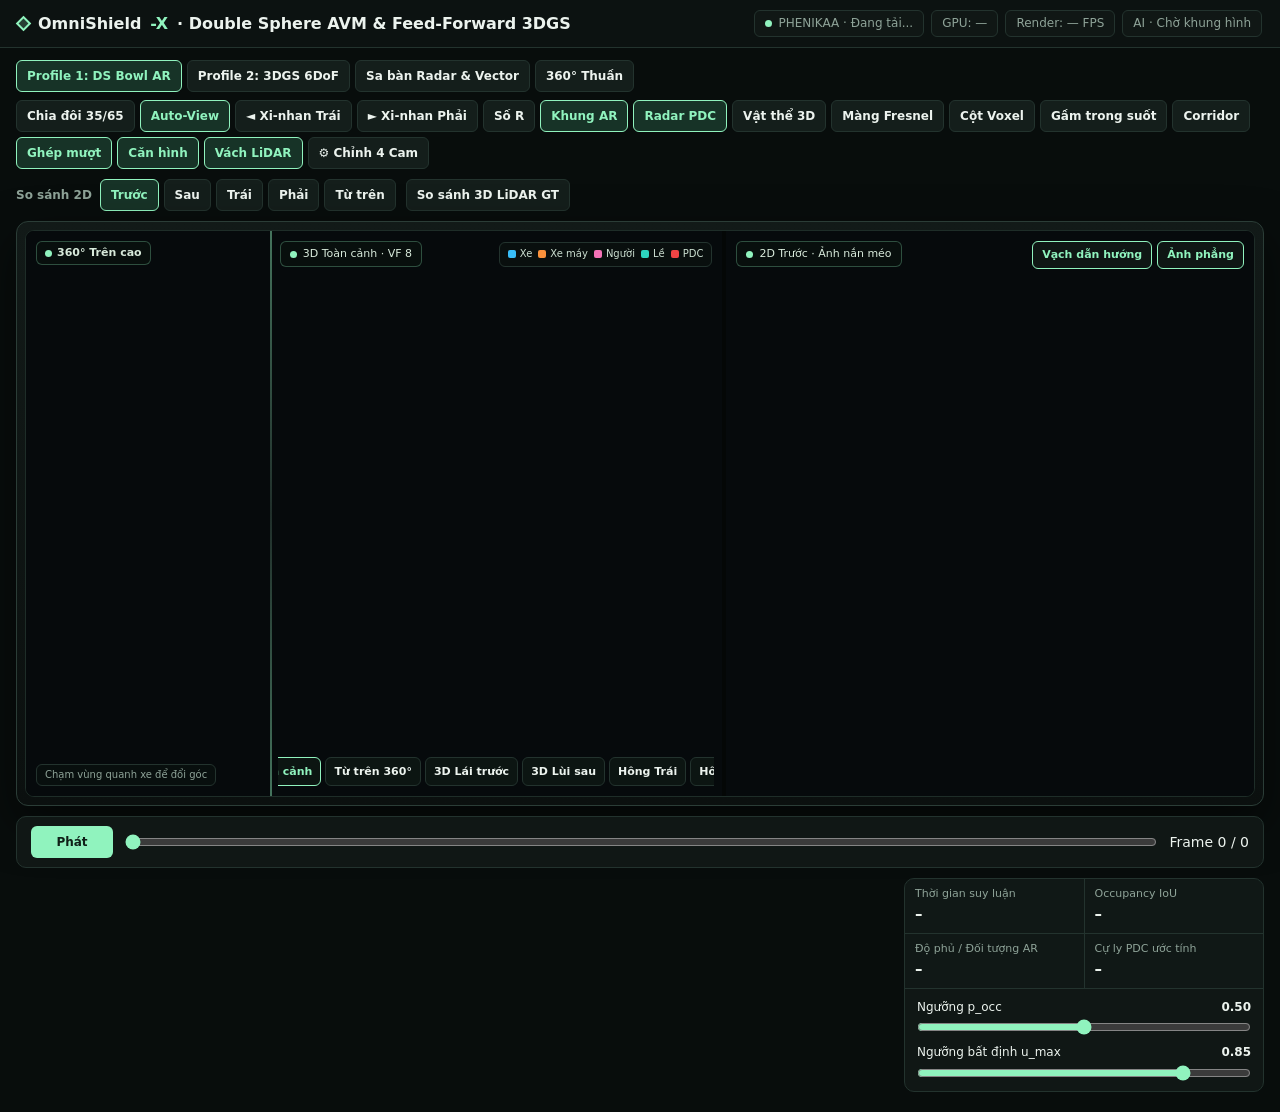
==== commit 660f13ae: "hiệu chỉnh góc" ====
--- a/omnishield/eval/demo.html
+++ b/omnishield/eval/demo.html
@@ -173,10 +173,38 @@
     .controls { padding: 10px 12px; display: grid; gap: 9px; }
     .ctrl { display: grid; gap: 3px; font-size: 12px; color: var(--muted); }
     .ctrl-row { display: flex; justify-content: space-between; color: var(--ink); }
+    .calib-drawer {
+      background: linear-gradient(180deg, #101917, #0b1210); border: 1px solid #2a4239;
+      border-radius: 10px; padding: 10px 12px; display: grid; gap: 8px;
+    }
+    .calib-head { display: flex; justify-content: space-between; align-items: center; gap: 8px; flex-wrap: wrap; }
+    .calib-grid { display: grid; grid-template-columns: repeat(4, minmax(0, 1fr)); gap: 8px 12px; }
+    .calib-ctrl { display: grid; gap: 3px; font-size: 11px; color: var(--muted); background: #0d1513; border: 1px solid #1e2f2a; border-radius: 7px; padding: 6px 8px; }
+    .calib-ctrl-top { display: flex; justify-content: space-between; align-items: center; color: var(--ink); font-weight: 600; }
+    .calib-ctrl-row { display: grid; grid-template-columns: 24px 1fr 24px; gap: 5px; align-items: center; }
+    .calib-ctrl-row button { min-height: 22px; padding: 0; font-size: 12px; line-height: 1; }
+    .calib-status { font-size: 11px; color: var(--mint); }
+    .pnp-panel {
+      display: grid; grid-template-columns: minmax(0, 1.35fr) minmax(260px, 1fr); gap: 10px;
+      padding-top: 6px; border-top: 1px solid #1e312b; align-items: start;
+    }
+    .pnp-canvas-wrap { position: relative; background: #060a0c; border: 1px solid #253b34; border-radius: 8px; overflow: hidden; }
+    .pnp-canvas-wrap canvas { width: 100%; aspect-ratio: 16/9; display: block; cursor: crosshair; }
+    .pnp-side { display: grid; gap: 7px; font-size: 11px; color: var(--muted); }
+    .pnp-table { width: 100%; border-collapse: collapse; font-size: 11px; }
+    .pnp-table th, .pnp-table td { padding: 3px 4px; text-align: left; border-bottom: 1px solid #1a2924; }
+    .pnp-table input {
+      width: 56px; background: #0a1210; color: var(--ink); border: 1px solid #253832;
+      border-radius: 4px; padding: 2px 4px; font-size: 11px; font-variant-numeric: tabular-nums;
+    }
+    .pnp-pin-dot { display: inline-block; width: 9px; height: 9px; border-radius: 50%; margin-right: 4px; vertical-align: middle; }
+    .pnp-row-active { background: rgba(144, 243, 190, 0.08); }
     @media (max-width: 1100px) {
       .screen { grid-template-columns: 1fr; height: auto; }
       .pane { height: 390px; }
       .bottom-grid { grid-template-columns: 1fr; }
+      .calib-grid { grid-template-columns: repeat(2, minmax(0, 1fr)); }
+      .pnp-panel { grid-template-columns: 1fr; }
     }
     @media (max-width: 720px) { .cams-strip { grid-template-columns: repeat(2, 1fr); } }
   </style>
@@ -187,6 +215,7 @@
     <div class="badges">
       <span class="badge"><span class="dot"></span><span id="metaSource">PHENIKAA · Đang tải...</span></span>
       <span class="badge" id="metaDevice">GPU: —</span>
+      <span class="badge" id="metaFps">Render: — FPS</span>
       <span class="badge" id="metaLatency" role="status">AI · Chờ khung hình</span>
     </div>
   </header>
@@ -215,8 +244,50 @@
         <button type="button" id="btnShaderBlend" aria-pressed="true" title="Cân màu và trộn 2 dải tần Laplacian trong vùng chồng lấn">Ghép mượt</button>
         <button type="button" id="btnSeamRefine" aria-pressed="true" title="Căn hình cục bộ giữa hai ảnh tại đường ghép">Căn hình</button>
         <button type="button" id="btnForeground" aria-pressed="true" title="Dùng độ sâu LiDAR tĩnh để ép vách lòng chảo khớp gờ lề">Vách LiDAR</button>
+        <button type="button" id="btnManualCalib" aria-pressed="false" title="Mở bảng hiệu chỉnh thủ công 4 camera (góc xoay, vị trí, độ sáng, lưới thảm căn chỉnh)">⚙ Chỉnh 4 Cam</button>
       </div>
     </div>
+
+    <section class="calib-drawer" id="calibDrawer" hidden>
+      <div class="calib-head">
+        <div class="tabs" id="calibTargetTabs">
+          <span class="tabs-label">Hiệu chỉnh thủ công</span>
+          <button type="button" data-ctarget="0" aria-pressed="true">Trước (Front)</button>
+          <button type="button" data-ctarget="1" aria-pressed="false">Sau (Rear)</button>
+          <button type="button" data-ctarget="2" aria-pressed="false">Trái (Left)</button>
+          <button type="button" data-ctarget="3" aria-pressed="false">Phải (Right)</button>
+          <button type="button" data-ctarget="ground" aria-pressed="false">Mặt đường</button>
+        </div>
+        <div class="tabs">
+          <button type="button" id="btnAutoCalib" title="Tự động hiệu chuẩn 4 camera + mặt đường (Camera-Only ZNCC, không cần LiDAR hay thảm)">⚡ Tự hiệu chuẩn 4 Cam</button>
+          <button type="button" id="btnPnpMode" aria-pressed="false" title="Chấm 4 góc ô caro trên thảm hiệu chuẩn để tự giải 6-DoF PnP chuẩn gara">🎯 Chấm 4 điểm thảm (PnP)</button>
+          <button type="button" id="btnCalibGrid" aria-pressed="false" title="Trải 4 tấm bạt caro ảo vào ảnh 4 camera theo chuẩn tâm/độ cao VF 8 để test hiệu chuẩn trực tiếp">⊞ Bạt hiệu chuẩn (4 góc)</button>
+          <button type="button" id="btnPerturbCam" title="Giả lập làm lệch góc camera đang chọn (+4° Pitch, -3° Yaw, +10cm Z) để bạn tự chấm PnP hoặc kéo chỉnh lại cho khớp bạt">🎲 Test lệch cam</button>
+          <button type="button" id="btnCalibSave" title="Lưu cấu hình đã chỉnh vào file RigCalibrationProfile trên máy">💾 Lưu Profile</button>
+          <button type="button" id="btnCalibExport" title="Tải file JSON hiệu chuẩn để triển khai lên xe khác">⬇ Xuất JSON</button>
+          <button type="button" id="btnCalibReset" title="Đặt lại toàn bộ chỉnh tay về chuẩn gốc">↺ Khôi phục</button>
+          <span class="calib-status" id="calibStatus"></span>
+        </div>
+      </div>
+      <div class="calib-grid" id="calibControlsGrid"></div>
+      <div class="pnp-panel" id="pnpPanel" hidden>
+        <div class="pnp-canvas-wrap">
+          <canvas id="pnpCanvas" width="960" height="540"></canvas>
+        </div>
+        <div class="pnp-side">
+          <div style="color:var(--ink);font-weight:600">Chấm 4 góc thảm caro (Click hoặc kéo điểm P1–P4 trên ảnh fisheye)</div>
+          <table class="pnp-table">
+            <thead><tr><th>Điểm</th><th>X (m)</th><th>Y (m)</th><th>Z (m)</th><th>Pixel (u, v)</th></tr></thead>
+            <tbody id="pnpTableBody"></tbody>
+          </table>
+          <div class="tabs">
+            <button type="button" id="btnPnpSeed" title="Chiếu sẵn 4 điểm tọa độ thảm lên ảnh từ cấu hình hiện tại">📍 Gợi ý từ cam</button>
+            <button type="button" id="btnPnpSolve" style="background:#173327;border-color:var(--mint);color:var(--mint)" title="Giải toán PnP fisheye KB4 ra 6 bậc tự do (Pitch/Roll/Yaw/X/Y/Z)">✓ Giải PnP 6-DoF</button>
+          </div>
+          <div id="pnpHint">Mẹo: Chọn tab Trước / Sau / Trái / Phải ở trên → kéo P1–P4 vào đúng 4 góc thảm caro → bấm "Giải PnP 6-DoF".</div>
+        </div>
+      </div>
+    </section>
 
     <div class="toolbar">
       <div class="tabs" id="clipTabs" hidden></div>
@@ -349,7 +420,7 @@
 
     const COLOR_SAMPLE_W = 256, COLOR_SAMPLE_H = 144;
     const PLAYBACK_TEXTURE_WIDTH = 640;
-    const PLAYBACK_COLOR_INTERVAL_MS = 240;
+    const PLAYBACK_COLOR_INTERVAL_MS = 450;
     const FOREGROUND_LOOKAHEAD = 3;
     function colorSampleOffset(uv) {
       return uv === null ? -1 : 4 * (Math.floor(uv[1] * COLOR_SAMPLE_H) * COLOR_SAMPLE_W + Math.floor(uv[0] * COLOR_SAMPLE_W));
@@ -401,18 +472,18 @@
           }
         }
 
-        // Fit the pairwise log gains together with a small neutral prior per camera.
+        // Fit the pairwise log gains together with a light neutral prior so large exposure gaps converge cleanly.
         const gains = images.map(() => [0, 0, 0]);
-        for (let pass = 0; pass < 12; pass++) {
+        for (let pass = 0; pass < 24; pass++) {
           for (let i = 0; i < gains.length; i++) {
-            const support = edges[i].reduce((total, edge) => total + edge.weight, 0.12);
+            const support = edges[i].reduce((total, edge) => total + edge.weight, 0.02);
             for (let c = 0; c < 3; c++) {
               gains[i][c] = edges[i].reduce((total, { camera, delta, weight }) =>
                 total + weight * (gains[camera][c] + delta[c]), 0) / support;
             }
           }
         }
-        return { pixels, gains: gains.map(rgb => rgb.map(v => Math.exp(Math.max(-0.38, Math.min(0.38, v))))) };
+        return { pixels, gains: gains.map(rgb => rgb.map(v => Math.exp(Math.max(-0.58, Math.min(0.58, v))))) };
       };
     }
 
@@ -1542,6 +1613,7 @@
           uSteerRad: { value: 0.0 },
           uPdcDist: { value: [5.0, 5.0, 5.0, 5.0, 5.0, 5.0, 5.0, 5.0] },
           uPdcEnabled: { value: 1.0 },
+          uCalibGrid: { value: 0.0 },
           uTopFade: { value: 0.0 },
           uTime: { value: 0.0 },
         },
@@ -1661,6 +1733,7 @@
           uniform float uSteerRad;
           uniform float uPdcDist[8];
           uniform float uPdcEnabled;
+          uniform float uCalibGrid;
           uniform float uTopFade;
           uniform float uTime;
           varying vec3 vEgoPos;
@@ -1683,7 +1756,7 @@
           // 5-tap Gaussian low-pass filter for real-time 2-band Multi-Band (Laplacian/Gaussian) seam blending
           vec3 readLowPass(sampler2D tex, vec2 uv, vec2 imgHW, vec3 gain, float visible) {
             if (visible < 0.5) return vec3(0.0);
-            vec2 d = vec2(6.5) / imgHW;
+            vec2 d = vec2(11.0) / imgHW;
             vec3 c = texture2D(tex, uv).rgb * 0.28
               + (texture2D(tex, uv + vec2( d.x,  d.y)).rgb
                + texture2D(tex, uv + vec2(-d.x,  d.y)).rgb
@@ -1770,12 +1843,11 @@
             vec2 axis2 = normalize(uCamFwd[2]), axis3 = normalize(uCamFwd[3]);
             float c0 = dot(dirEgo, axis0), c1 = dot(dirEgo, axis1);
             float c2 = dot(dirEgo, axis2), c3 = dot(dirEgo, axis3);
-            // Keep longitudinal side curbs/railings (|y| > 1.65m) under Left/Right mirror cams across the full
-            // foreground corridor (x in [-4.2, +9.5]m) so corner seams stay on flat asphalt (z=0) and any
-            // side-to-front/rear handoff happens far out near the bowl rim where parallax is minimal.
-            float fwdSpan = smoothstep(-4.2, -2.2, vEgoPos.x) * (1.0 - smoothstep(6.8, 9.5, vEgoPos.x));
-            if (v2 > 0.5 && b2 > 0.02) c2 += 0.92 * smoothstep(1.50, 1.82, vEgoPos.y) * fwdSpan * smoothstep(0.02, 0.22, b2);
-            if (v3 > 0.5 && b3 > 0.02) c3 += 0.92 * smoothstep(1.50, 1.82, -vEgoPos.y) * fwdSpan * smoothstep(0.02, 0.22, b3);
+            // Keep longitudinal side curbs/railings (|y| > 1.85m) under Left/Right mirror cams only within their
+            // sharp optical zone (x in [-3.8, +5.6]m) so 80-deg grazing periphery never ghosts onto Front cam's lane lines!
+            float fwdSpan = smoothstep(-3.8, -2.0, vEgoPos.x) * (1.0 - smoothstep(4.6, 6.2, vEgoPos.x));
+            if (v2 > 0.5 && b2 > 0.02) c2 += 0.72 * smoothstep(1.68, 2.18, vEgoPos.y) * fwdSpan * smoothstep(0.02, 0.22, b2);
+            if (v3 > 0.5 && b3 > 0.02) c3 += 0.72 * smoothstep(1.68, 2.18, -vEgoPos.y) * fwdSpan * smoothstep(0.02, 0.22, b3);
             float egoRad = length(vEgoPos.xy);
             if (useSeam) {
               float fl = seamCorrection(egoAng, uSeamCenters.x, targets.x, axis0, axis2);
@@ -1846,10 +1918,10 @@
               vec3 rgb3 = readColor(uCam3, uv3, uCamGain[3], valid.w);
               float wall = smoothstep(0.02, 0.45, vWallU);
               float isTop = step(0.5, uTopFade);
-              vec4 wLow = seamWeights(score, valid, mix(mix(6.0, 10.5, wall), 4.8, isTop));
+              vec4 wLow = seamWeights(score, valid, mix(mix(3.6, 5.8, wall), 3.4, isTop));
               vec4 wHigh = seamWeights(score, valid, mix(mix(36.0, 82.0, wall), 16.0, isTop));
               float maxLow = max(max(wLow.x, wLow.y), max(wLow.z, wLow.w));
-              if (sumL > 1.5 && uSmoothSeams > 0.5 && maxLow < 0.992) {
+              if (sumL > 1.5 && uSmoothSeams > 0.5 && maxLow < 0.985) {
                 vec3 colSoft = rgb0 * wLow.x + rgb1 * wLow.y + rgb2 * wLow.z + rgb3 * wLow.w;
                 vec3 moment = rgb0 * rgb0 * wLow.x + rgb1 * rgb1 * wLow.y
                   + rgb2 * rgb2 * wLow.z + rgb3 * rgb3 * wLow.w;
@@ -1857,11 +1929,13 @@
                 float sigma = sqrt(dot(max(moment - colSoft * colSoft, vec3(0.0)), lumaW));
                 float disagree = smoothstep(0.045, 0.18, sigma / (0.12 + dot(colSoft, lumaW))) * (1.0 - 0.72 * isTop);
                 vec4 wSharp = mix(wHigh, seamWeights(score, valid, mix(88.0, 135.0, wall)), disagree);
-                vec4 wLowUse = mix(wLow, wSharp, disagree * 0.48);
-                vec3 lo0 = readLowPass(uCam0, uv0, uCamHW[0], uCamGain[0], valid.x);
-                vec3 lo1 = readLowPass(uCam1, uv1, uCamHW[1], uCamGain[1], valid.y);
-                vec3 lo2 = readLowPass(uCam2, uv2, uCamHW[2], uCamGain[2], valid.z);
-                vec3 lo3 = readLowPass(uCam3, uv3, uCamHW[3], uCamGain[3], valid.w);
+                // Keep low-frequency brightness/color smoothly blended across flat asphalt (eliminates sharp dark bands!)
+                vec4 wLowUse = mix(wLow, wSharp, wall * disagree * 0.18);
+                // Only run 5-tap low-pass on cameras with non-zero seam contribution (cuts texture reads by ~60%!)
+                vec3 lo0 = (wLowUse.x + wSharp.x) > 0.005 ? readLowPass(uCam0, uv0, uCamHW[0], uCamGain[0], valid.x) : vec3(0.0);
+                vec3 lo1 = (wLowUse.y + wSharp.y) > 0.005 ? readLowPass(uCam1, uv1, uCamHW[1], uCamGain[1], valid.y) : vec3(0.0);
+                vec3 lo2 = (wLowUse.z + wSharp.z) > 0.005 ? readLowPass(uCam2, uv2, uCamHW[2], uCamGain[2], valid.z) : vec3(0.0);
+                vec3 lo3 = (wLowUse.w + wSharp.w) > 0.005 ? readLowPass(uCam3, uv3, uCamHW[3], uCamGain[3], valid.w) : vec3(0.0);
                 vec3 colLow = lo0 * wLowUse.x + lo1 * wLowUse.y + lo2 * wLowUse.z + lo3 * wLowUse.w;
                 vec3 colHigh = (rgb0 - lo0) * wSharp.x + (rgb1 - lo1) * wSharp.y
                   + (rgb2 - lo2) * wSharp.z + (rgb3 - lo3) * wSharp.w;
@@ -1934,6 +2008,34 @@
               }
             }
 
+            // Symmetric 4-Corner Calibration Mats (1.20m x 1.20m, 4x4 30cm checkerboard) around VF 8 center (-0.024, 0)
+            // + Ego X/Y center axes & 1m reference grid for exact installer alignment!
+            if (uCalibGrid > 0.5 && vWallU < 0.08 && bodySdf > 0.01) {
+              vec2 pRel = vec2(vEgoPos.x + 0.024, vEgoPos.y);
+              vec2 aP = abs(pRel);
+              vec2 g1 = abs(fract(pRel + 0.5) - 0.5);
+              vec2 fw1 = max(fwidth(pRel), vec2(0.012));
+              float line1m = 1.0 - min(smoothstep(0.012, 0.012 + fw1.x, g1.x), smoothstep(0.012, 0.012 + fw1.y, g1.y));
+              float axisX = 1.0 - smoothstep(0.018, 0.018 + fw1.y, aP.y);
+              float axisY = 1.0 - smoothstep(0.018, 0.018 + fw1.x, aP.x);
+              float fadeG = 1.0 - smoothstep(5.5, 7.2, length(pRel));
+              col = mix(col, vec3(0.20, 0.80, 0.92), line1m * 0.36 * fadeG);
+              col = mix(col, vec3(0.98, 0.86, 0.22), max(axisX, axisY) * 0.72 * fadeG);
+
+              // Thin target reference frames for the 4 symmetric corner mats (mats themselves are baked into the 4 camera feeds!)
+              bool inMat = (aP.x >= 2.55 && aP.x <= 3.75 && aP.y >= 1.15 && aP.y <= 2.35);
+              if (inMat) {
+                vec2 mUv = vec2((aP.x - 2.55) / 1.20, (aP.y - 1.15) / 1.20);
+                float edgeD = min(min(mUv.x, 1.0 - mUv.x), min(mUv.y, 1.0 - mUv.y));
+                float border = 1.0 - smoothstep(0.018, 0.038, edgeD);
+                col = mix(col, vec3(0.18, 0.96, 0.64), border * 0.90);
+                float dIn = length(mUv);
+                float dOut = length(mUv - vec2(1.0));
+                if (dIn < 0.065) col = mix(col, vec3(0.98, 0.22, 0.22), 0.90);
+                if (dOut < 0.065) col = mix(col, vec3(0.20, 0.85, 0.98), 0.90);
+              }
+            }
+
             float rimFade = 1.0 - smoothstep(0.84, 1.0, vWallU) * 0.42;
             // In 2D Top-Down mode, softly feather outer walls beyond ±3.20m into dark slate
             if (uTopFade > 0.5) {
@@ -2368,8 +2470,8 @@
     }
 
     function create3DStage(canvas, labelRoot, bowlGeo, camTextures, calibs, meta, arPoolFactory) {
-      const renderer = new THREE.WebGLRenderer({ canvas, antialias: true, powerPreference: 'high-performance' });
-      renderer.setPixelRatio(Math.min(1.5, window.devicePixelRatio || 1));
+      const renderer = new THREE.WebGLRenderer({ canvas, antialias: false, powerPreference: 'high-performance' });
+      renderer.setPixelRatio(Math.min(1.25, window.devicePixelRatio || 1));
       renderer.toneMapping = THREE.ACESFilmicToneMapping;
       renderer.toneMappingExposure = 1.04;
 
@@ -2601,14 +2703,627 @@
       let cameraImages = [], cameraAvailable = [false, false, false, false];
       const stages = [mainStage, gtStage];
       const groundStages = aiEnabled ? stages : [mainStage];
+      const autoGains = Array.from({ length: 4 }, () => new THREE.Vector3(1, 1, 1));
       const cameraGains = Array.from({ length: 4 }, () => new THREE.Vector3(1, 1, 1));
       let sampleCameraColors = makeOverlapColorSampler(activeSurround.overlap_uv);
       const gainTarget = new THREE.Vector3();
       let colorUpdatedAt = -Infinity;
+
+      // ------------------------------------------------------------------
+      // Commercial On-Screen 4-Camera Manual Calibration Controller (60 FPS live GPU)
+      // ------------------------------------------------------------------
+      const CALIB_STORAGE_KEY = 'omnishield_manual_calib_v1';
+      const defaultManualState = () => ({
+        cams: Array.from({ length: 4 }, () => ({ pitch: 0, roll: 0, yaw: 0, dx: 0, dy: 0, dz: 0, gain: 1.0, rb: 1.0 })),
+        ground: { pitch: 0, roll: 0, dz: 0 },
+      });
+      function loadManualState() {
+        try {
+          const raw = localStorage.getItem(CALIB_STORAGE_KEY);
+          if (!raw) return defaultManualState();
+          const parsed = JSON.parse(raw);
+          const def = defaultManualState();
+          if (Array.isArray(parsed?.cams) && parsed.cams.length === 4) {
+            def.cams = def.cams.map((c, i) => ({ ...c, ...(parsed.cams[i] || {}) }));
+          }
+          if (parsed?.ground) def.ground = { ...def.ground, ...parsed.ground };
+          return def;
+        } catch {
+          return defaultManualState();
+        }
+      }
+      let manualCalib = loadManualState();
+      let baseCalibs = JSON.parse(JSON.stringify(calibs));
+      let trueMatCalibs = JSON.parse(JSON.stringify(calibs));
+      let baseGroundPlane = [...(activeSurround.ground_plane || [0.0, 0.0, activeSurround.ground_z ?? 0.025])];
+      let trueMatGP = [...baseGroundPlane];
+      let activeCalibTarget = '0';
+      let showCalibGrid = false;
+      const virtualMatCanvases = Array.from({ length: 4 }, () => {
+        const cv = document.createElement('canvas');
+        cv.width = 1280; cv.height = 720;
+        return cv;
+      });
+      const MAT_BOXES_BY_CAM = [
+        [[2.526, 3.726, 1.15, 2.35], [2.526, 3.726, -2.35, -1.15]],     // Front: FL, FR
+        [[-3.774, -2.574, 1.15, 2.35], [-3.774, -2.574, -2.35, -1.15]], // Rear:  RL, RR
+        [[2.526, 3.726, 1.15, 2.35], [-3.774, -2.574, 1.15, 2.35]],     // Left:  FL, RL
+        [[2.526, 3.726, -2.35, -1.15], [-3.774, -2.574, -2.35, -1.15]], // Right: FR, RR
+      ];
+      function bakeVirtualMatsIntoCameras() {
+        if (!cameraImages.length) return;
+        if (!showCalibGrid) {
+          setCameraTextures(cameraImages);
+          if (pnpOpen) drawPnpCanvas();
+          return;
+        }
+        const baked = cameraImages.map((img, ci) => {
+          if (!img) return null;
+          const cv = virtualMatCanvases[ci];
+          const ctx = cv.getContext('2d');
+          ctx.drawImage(img, 0, 0, cv.width, cv.height);
+          const c = trueMatCalibs[ci];
+          if (!c) return cv;
+          const sx = cv.width / c.hw[1], sy = cv.height / c.hw[0];
+          const gp = trueMatGP;
+          const matLabels = [['FL', 'FR'], ['RL', 'RR'], ['FL', 'RL'], ['FR', 'RR']][ci];
+          MAT_BOXES_BY_CAM[ci].forEach(([x0, x1, y0, y1], mi) => {
+            for (let ix = 0; ix < 4; ix++) {
+              for (let iy = 0; iy < 4; iy++) {
+                const xa = x0 + (x1 - x0) * (ix / 4), xb = x0 + (x1 - x0) * ((ix + 1) / 4);
+                const ya = y0 + (y1 - y0) * (iy / 4), yb = y0 + (y1 - y0) * ((iy + 1) / 4);
+                const corners = [[xa, ya], [xb, ya], [xb, yb], [xa, yb]].map(([wx, wy]) => {
+                  const [u, v] = projectEgoToCamPx(c, wx, wy, gp[0] * wx + gp[1] * wy + gp[2]);
+                  return [u * sx, v * sy];
+                });
+                ctx.beginPath();
+                corners.forEach(([px, py], k) => { k ? ctx.lineTo(px, py) : ctx.moveTo(px, py); });
+                ctx.closePath();
+                ctx.fillStyle = ((ix + iy) % 2 === 0) ? '#111416' : '#f4f7f4';
+                ctx.fill();
+              }
+            }
+            // Draw crisp outer mat border + center diagonal cross + mat ID label (FL/FR/RL/RR)
+            const outer = [[x0, y0], [x1, y0], [x1, y1], [x0, y1]].map(([wx, wy]) => {
+              const [u, v] = projectEgoToCamPx(c, wx, wy, gp[0] * wx + gp[1] * wy + gp[2]);
+              return [u * sx, v * sy];
+            });
+            ctx.beginPath();
+            outer.forEach(([px, py], k) => { k ? ctx.lineTo(px, py) : ctx.moveTo(px, py); });
+            ctx.closePath();
+            ctx.strokeStyle = '#fbbf24';
+            ctx.lineWidth = 2.0;
+            ctx.stroke();
+            const mx = 0.5 * (x0 + x1), my = 0.5 * (y0 + y1);
+            const [cu, cv2] = projectEgoToCamPx(c, mx, my, gp[0] * mx + gp[1] * my + gp[2]);
+            ctx.fillStyle = 'rgba(10, 17, 15, 0.82)';
+            ctx.fillRect(cu * sx - 14, cv2 * sy - 9, 28, 18);
+            ctx.fillStyle = '#90f3be';
+            ctx.font = 'bold 11px Segoe UI, sans-serif';
+            ctx.textAlign = 'center';
+            ctx.textBaseline = 'middle';
+            ctx.fillText(matLabels[mi], cu * sx, cv2 * sy);
+          });
+          // Paint subtle colored corner target rings matching P1-P4 on the 2 baked mats so installers know exact target corners!
+          for (let k = 0; k < 4; k++) {
+            const [wx, wy, wz] = DEFAULT_MAT_WORLD[ci][k];
+            const [u, v] = projectEgoToCamPx(c, wx, wy, wz + gp[0] * wx + gp[1] * wy + gp[2]);
+            ctx.beginPath();
+            ctx.arc(u * sx, v * sy, 7, 0, Math.PI * 2);
+            ctx.strokeStyle = PNP_COLORS[k];
+            ctx.lineWidth = 2.5;
+            ctx.stroke();
+          }
+          return cv;
+        });
+        setCameraTextures(baked);
+        if (pnpOpen) drawPnpCanvas();
+      }
+
+      function syncComposedGains() {
+        for (let i = 0; i < 4; i++) {
+          const mc = manualCalib.cams[i];
+          const g = mc.gain ?? 1.0, rb = mc.rb ?? 1.0;
+          cameraGains[i].set(autoGains[i].x * g * rb, autoGains[i].y * g, autoGains[i].z * g / Math.max(0.5, rb));
+        }
+        for (const st of stages) {
+          st.bowlMat.uniforms.uCamGain.value = cameraGains;
+          st.temporalGround.warpMat.uniforms.uCamGain.value = cameraGains;
+          st.wide2D.mat.uniforms.uCamGain.value = cameraGains;
+        }
+      }
+
+      function computeTunedCalibs() {
+        return baseCalibs.map((base, i) => {
+          const mc = manualCalib.cams[i];
+          const m0 = new THREE.Matrix4().set(...base.t_cam_from_ego);
+          const r0 = new THREE.Matrix3().setFromMatrix4(m0);
+          const orig0 = new THREE.Vector3(...base.cam_origin);
+          const origNew = orig0.clone().add(new THREE.Vector3((mc.dx || 0) * 0.01, (mc.dy || 0) * 0.01, (mc.dz || 0) * 0.01));
+          const euler = new THREE.Euler(
+            THREE.MathUtils.degToRad(mc.roll || 0),
+            THREE.MathUtils.degToRad(mc.pitch || 0),
+            THREE.MathUtils.degToRad(mc.yaw || 0),
+            'XYZ'
+          );
+          const rDelta = new THREE.Matrix3().setFromMatrix4(new THREE.Matrix4().makeRotationFromEuler(euler));
+          const rNew = rDelta.clone().multiply(r0);
+          const tVec = origNew.clone().applyMatrix3(rNew).negate();
+          const e = rNew.elements; // column-major
+          const tRowMajor = [
+            e[0], e[3], e[6], tVec.x,
+            e[1], e[4], e[7], tVec.y,
+            e[2], e[5], e[8], tVec.z,
+            0, 0, 0, 1,
+          ];
+          const rInv = rNew.clone().transpose().elements;
+          return {
+            ...base,
+            t_cam_from_ego: tRowMajor,
+            cam_origin: [origNew.x, origNew.y, origNew.z],
+            cam_xy: [origNew.x, origNew.y],
+            cam_fwd: [rInv[6], rInv[7]],
+          };
+        });
+      }
+
+      function computeTunedGroundPlane() {
+        const g = manualCalib.ground;
+        return [
+          baseGroundPlane[0] + Math.tan(THREE.MathUtils.degToRad(g.pitch || 0)),
+          baseGroundPlane[1] + Math.tan(THREE.MathUtils.degToRad(g.roll || 0)),
+          baseGroundPlane[2] + (g.dz || 0) * 0.01,
+        ];
+      }
+
+      function applyManualCalibration(persist = true) {
+        calibs = computeTunedCalibs();
+        const gp = computeTunedGroundPlane();
+        for (const st of stages) {
+          updateCamUniforms(st.bowlMat.uniforms, calibs);
+          updateCamUniforms(st.temporalGround.warpMat.uniforms, calibs);
+          updateCamUniforms(st.wide2D.mat.uniforms, calibs);
+          st.bowlMat.uniforms.uGroundPlane.value.set(...gp);
+          st.temporalGround.warpMat.uniforms.uGroundPlane.value.set(...gp);
+          st.wide2D.mat.uniforms.uGroundPlane.value.set(...gp);
+          st.bowlMat.uniforms.uCalibGrid.value = showCalibGrid ? 1.0 : 0.0;
+        }
+        syncComposedGains();
+        if (persist) {
+          try { localStorage.setItem(CALIB_STORAGE_KEY, JSON.stringify(manualCalib)); } catch {}
+        }
+      }
+
+      const CAM_SLIDERS = [
+        { key: 'pitch', label: 'Ngẩng / Cúi (Pitch)', unit: '°', min: -10, max: 10, step: 0.05 },
+        { key: 'roll',  label: 'Nghiêng (Roll)',      unit: '°', min: -10, max: 10, step: 0.05 },
+        { key: 'yaw',   label: 'Xoay ngang (Yaw)',    unit: '°', min: -10, max: 10, step: 0.05 },
+        { key: 'dz',    label: 'Cao độ (ΔZ)',         unit: 'cm', min: -25, max: 25, step: 0.5 },
+        { key: 'dx',    label: 'Tiến / Lùi (ΔX)',     unit: 'cm', min: -25, max: 25, step: 0.5 },
+        { key: 'dy',    label: 'Trái / Phải (ΔY)',    unit: 'cm', min: -25, max: 25, step: 0.5 },
+        { key: 'gain',  label: 'Độ sáng (Gain)',      unit: '×', min: 0.50, max: 1.80, step: 0.01 },
+        { key: 'rb',    label: 'Ấm / Lạnh (R/B)',     unit: '×', min: 0.75, max: 1.30, step: 0.01 },
+      ];
+      const GROUND_SLIDERS = [
+        { key: 'pitch', label: 'Độ dốc dọc (Pitch)',   unit: '°',  min: -2.0, max: 2.0, step: 0.02 },
+        { key: 'roll',  label: 'Nghiêng ngang (Roll)', unit: '°',  min: -2.0, max: 2.0, step: 0.02 },
+        { key: 'dz',    label: 'Cao độ mặt đường ΔZ₀', unit: 'cm', min: -10,  max: 10,  step: 0.5 },
+      ];
+
+      function renderCalibControls() {
+        const grid = $('calibControlsGrid');
+        if (!grid) return;
+        grid.innerHTML = '';
+        const isGround = activeCalibTarget === 'ground';
+        const defs = isGround ? GROUND_SLIDERS : CAM_SLIDERS;
+        const targetObj = isGround ? manualCalib.ground : manualCalib.cams[Number(activeCalibTarget)];
+        for (const d of defs) {
+          const wrap = document.createElement('div');
+          wrap.className = 'calib-ctrl';
+          const val = Number(targetObj[d.key] ?? 0);
+          const fmt = v => (d.unit === '×' ? v.toFixed(2) : (v >= 0 ? `+${v.toFixed(d.step < 0.1 ? 2 : 1)}` : v.toFixed(d.step < 0.1 ? 2 : 1))) + d.unit;
+          wrap.innerHTML = `<div class="calib-ctrl-top"><span>${d.label}</span><output>${fmt(val)}</output></div>
+            <div class="calib-ctrl-row">
+              <button type="button" class="nudge-m">−</button>
+              <input type="range" min="${d.min}" max="${d.max}" step="${d.step}" value="${val}">
+              <button type="button" class="nudge-p">+</button>
+            </div>`;
+          const inp = wrap.querySelector('input');
+          const out = wrap.querySelector('output');
+          const setVal = v => {
+            const clamped = Math.max(d.min, Math.min(d.max, Math.round(v / d.step) * d.step));
+            targetObj[d.key] = clamped;
+            inp.value = String(clamped);
+            out.textContent = fmt(clamped);
+            applyManualCalibration(true);
+            $('calibStatus').textContent = '';
+          };
+          inp.oninput = () => setVal(Number(inp.value));
+          wrap.querySelector('.nudge-m').onclick = () => setVal(Number(inp.value) - d.step);
+          wrap.querySelector('.nudge-p').onclick = () => setVal(Number(inp.value) + d.step);
+          grid.append(wrap);
+        }
+      }
+
+      $('btnManualCalib').onclick = () => {
+        const open = $('calibDrawer').hidden;
+        $('calibDrawer').hidden = !open;
+        $('btnManualCalib').setAttribute('aria-pressed', String(open));
+        if (open) {
+          renderCalibControls();
+          // Default to 4-point calibration mat PnP mode whenever opening calibration drawer!
+          if (!pnpOpen) {
+            pnpOpen = true;
+            $('pnpPanel').hidden = false;
+            $('btnPnpMode').setAttribute('aria-pressed', 'true');
+            if (activeCalibTarget === 'ground') {
+              activeCalibTarget = '0';
+              document.querySelectorAll('#calibTargetTabs button').forEach(x => x.setAttribute('aria-pressed', String(x.dataset.ctarget === '0')));
+              renderCalibControls();
+            }
+          }
+          if (!pnpState[currentPnpCamIdx()].seeded) seedPnpFromCurrentCam();
+          else { renderPnpTable(); drawPnpCanvas(); }
+        }
+      };
+      document.querySelectorAll('#calibTargetTabs button').forEach(b => {
+        b.onclick = () => {
+          activeCalibTarget = b.dataset.ctarget;
+          document.querySelectorAll('#calibTargetTabs button').forEach(x => x.setAttribute('aria-pressed', String(x === b)));
+          renderCalibControls();
+          if (pnpOpen && activeCalibTarget !== 'ground') {
+            if (!pnpState[currentPnpCamIdx()].seeded) seedPnpFromCurrentCam();
+            else { renderPnpTable(); drawPnpCanvas(); }
+          }
+        };
+      });
+      $('btnCalibGrid').onclick = () => {
+        showCalibGrid = !showCalibGrid;
+        $('btnCalibGrid').setAttribute('aria-pressed', String(showCalibGrid));
+        applyManualCalibration(false);
+        bakeVirtualMatsIntoCameras();
+      };
+      $('btnPerturbCam').onclick = () => {
+        if (!showCalibGrid) {
+          showCalibGrid = true;
+          $('btnCalibGrid').setAttribute('aria-pressed', 'true');
+          bakeVirtualMatsIntoCameras();
+        }
+        const ci = activeCalibTarget === 'ground' ? 0 : Number(activeCalibTarget);
+        manualCalib.cams[ci] = { ...manualCalib.cams[ci], pitch: 4.0, roll: -2.0, yaw: -3.0, dx: 6.0, dy: -5.0, dz: 10.0 };
+        applyManualCalibration(true);
+        renderCalibControls();
+        if (pnpOpen) { seedPnpFromCurrentCam(); drawPnpCanvas(); }
+        $('calibStatus').textContent = `Đã giả lập lệch ${camNames[ci]} (+4° Pitch, -3° Yaw, +10cm Z) — hãy kéo P1–P4 vào góc bạt caro rồi bấm "Giải PnP 6-DoF" hoặc kéo thanh trượt!`;
+      };
+      $('btnCalibReset').onclick = () => {
+        manualCalib = defaultManualState();
+        try { localStorage.removeItem(CALIB_STORAGE_KEY); } catch {}
+        applyManualCalibration(false);
+        renderCalibControls();
+        $('calibStatus').textContent = 'Đã khôi phục chuẩn gốc';
+      };
+      $('btnCalibSave').onclick = async () => {
+        $('calibStatus').textContent = 'Đang lưu...';
+        try {
+          const resp = await fetch('/api/save_calibration', {
+            method: 'POST',
+            headers: { 'Content-Type': 'application/json' },
+            body: JSON.stringify({
+              camera_calib: computeTunedCalibs(),
+              ground_plane: computeTunedGroundPlane(),
+              manual_state: manualCalib,
+            }),
+          });
+          const res = await resp.json();
+          if (!resp.ok || !res.ok) throw new Error(res.error || `HTTP ${resp.status}`);
+          $('calibStatus').textContent = `Đã lưu -> ${res.saved_path}`;
+        } catch (err) {
+          $('calibStatus').textContent = `Lỗi lưu: ${err.message}`;
+        }
+      };
+      $('btnCalibExport').onclick = () => {
+        const payload = {
+          schema_version: 1,
+          calibration_mode: 'manual_screen_tuned',
+          ground_plane: computeTunedGroundPlane(),
+          camera_calib: computeTunedCalibs(),
+          manual_tuning: manualCalib,
+        };
+        const blob = new Blob([JSON.stringify(payload, null, 2)], { type: 'application/json' });
+        const a = document.createElement('a');
+        a.href = URL.createObjectURL(blob);
+        a.download = 'rig_calibration_manual.json';
+        a.click();
+        URL.revokeObjectURL(a.href);
+        $('calibStatus').textContent = 'Đã xuất rig_calibration_manual.json';
+      };
+
+      // 1-Click Targetless Camera-Only Auto-Calibration (ZNCC + Ground Plane)
+      $('btnAutoCalib').onclick = async () => {
+        const btn = $('btnAutoCalib');
+        btn.disabled = true;
+        $('calibStatus').textContent = 'Đang tự hiệu chuẩn 4 camera (Camera-Only ZNCC)...';
+        try {
+          const resp = await fetch('/api/auto_calibrate', { method: 'POST', headers: { 'Content-Type': 'application/json' }, body: '{}' });
+          const res = await resp.json();
+          if (!resp.ok || !res.ok) throw new Error(res.error || `HTTP ${resp.status}`);
+          baseCalibs = JSON.parse(JSON.stringify(res.camera_calib));
+          baseGroundPlane = [...res.ground_plane];
+          manualCalib = defaultManualState();
+          try { localStorage.removeItem(CALIB_STORAGE_KEY); } catch {}
+          applyManualCalibration(false);
+          renderCalibControls();
+          if (pnpOpen) { seedPnpFromCurrentCam(); drawPnpCanvas(); }
+          const maxR = Math.max(0, ...(res.quality?.rot_deg || [0]));
+          const maxZ = Math.max(0, ...(res.quality?.calib_dz_cm || [0]).map(Math.abs));
+          $('calibStatus').textContent = `Tự hiệu chuẩn xong! Δrot=${maxR.toFixed(1)}°, Δz=${maxZ.toFixed(1)}cm -> ${res.saved_path}`;
+        } catch (err) {
+          $('calibStatus').textContent = `Lỗi tự hiệu chuẩn: ${err.message}`;
+        } finally {
+          btn.disabled = false;
+        }
+      };
+
+      // 4-Point Commercial Calibration Mat PnP (Click-to-Calibrate on Fisheye Canvas)
+      const PNP_COLORS = ['#90f3be', '#38bdf8', '#facc15', '#fb923c'];
+      // Exact symmetric 4-corner 1.20m x 1.20m calibration mats around VF 8 center (-0.024, 0):
+      // Inner corners: x = -0.024 +- 2.55m (+2.526 / -2.574), y = +- 1.15m
+      // Outer corners: x = -0.024 +- 3.75m (+3.726 / -3.774), y = +- 2.35m (100% shared between adjacent cam pairs!)
+      const DEFAULT_MAT_WORLD = [
+        [[2.526, 1.15, 0], [2.526, -1.15, 0], [3.726, -2.35, 0], [3.726, 2.35, 0]],     // Front (FL + FR mats)
+        [[-2.574, -1.15, 0], [-2.574, 1.15, 0], [-3.774, 2.35, 0], [-3.774, -2.35, 0]], // Rear  (RR + RL mats)
+        [[2.526, 1.15, 0], [-2.574, 1.15, 0], [-3.774, 2.35, 0], [3.726, 2.35, 0]],     // Left  (FL + RL mats)
+        [[-2.574, -1.15, 0], [2.526, -1.15, 0], [3.726, -2.35, 0], [-3.774, -2.35, 0]], // Right (RR + FR mats)
+      ];
+      let pnpOpen = false, pnpActivePin = 0, pnpDragging = -1;
+      const pnpState = Array.from({ length: 4 }, (_, ci) => ({
+        world: DEFAULT_MAT_WORLD[ci].map(p => [...p]),
+        uv: [[0, 0], [0, 0], [0, 0], [0, 0]],
+        seeded: false,
+      }));
+
+      function projectEgoToCamPx(c, ex, ey, ez) {
+        const m = c.t_cam_from_ego;
+        const x = m[0]*ex + m[1]*ey + m[2]*ez + m[3];
+        const y = m[4]*ex + m[5]*ey + m[6]*ez + m[7];
+        const z = m[8]*ex + m[9]*ey + m[10]*ez + m[11];
+        const rad = Math.hypot(x, y);
+        const th = Math.atan2(Math.max(rad, 1e-6), z);
+        const t2 = th * th, kd = c.k;
+        const rDist = th * (1 + t2 * (kd[0] + t2 * (kd[1] + t2 * (kd[2] + t2 * kd[3]))));
+        const sc = rDist / Math.max(rad, 1e-6);
+        const px = x * sc, py = y * sc;
+        return [
+          Math.max(8, Math.min(c.hw[1] - 8, px * c.fxy[0] + py * (c.skew || 0) + c.cxy[0])),
+          Math.max(8, Math.min(c.hw[0] - 8, py * c.fxy[1] + c.cxy[1])),
+        ];
+      }
+
+      function currentPnpCamIdx() {
+        return activeCalibTarget === 'ground' ? 0 : Number(activeCalibTarget);
+      }
+
+      function seedPnpFromCurrentCam() {
+        const ci = currentPnpCamIdx();
+        const c = calibs[ci];
+        if (!c) return;
+        const gp = computeTunedGroundPlane();
+        pnpState[ci].uv = pnpState[ci].world.map(([wx, wy, wz]) =>
+          projectEgoToCamPx(c, wx, wy, wz + gp[0] * wx + gp[1] * wy + gp[2])
+        );
+        pnpState[ci].seeded = true;
+        renderPnpTable();
+        drawPnpCanvas();
+      }
+
+      function renderPnpTable() {
+        const tbody = $('pnpTableBody');
+        if (!tbody) return;
+        const ci = currentPnpCamIdx();
+        const st = pnpState[ci];
+        tbody.innerHTML = '';
+        for (let k = 0; k < 4; k++) {
+          const tr = document.createElement('tr');
+          if (k === pnpActivePin) tr.className = 'pnp-row-active';
+          tr.onclick = () => { pnpActivePin = k; renderPnpTable(); drawPnpCanvas(); };
+          const [wx, wy, wz] = st.world[k];
+          const [u, v] = st.uv[k];
+          tr.innerHTML = `<td><span class="pnp-pin-dot" style="background:${PNP_COLORS[k]}"></span>P${k + 1}</td>
+            <td><input type="number" step="0.1" value="${wx.toFixed(2)}" data-k="${k}" data-ax="0"></td>
+            <td><input type="number" step="0.1" value="${wy.toFixed(2)}" data-k="${k}" data-ax="1"></td>
+            <td><input type="number" step="0.05" value="${wz.toFixed(2)}" data-k="${k}" data-ax="2"></td>
+            <td style="font-variant-numeric:tabular-nums">${Math.round(u)}, ${Math.round(v)}</td>`;
+          tr.querySelectorAll('input').forEach(inp => {
+            inp.onclick = e => e.stopPropagation();
+            inp.onchange = () => {
+              st.world[Number(inp.dataset.k)][Number(inp.dataset.ax)] = Number(inp.value) || 0;
+            };
+          });
+          tbody.append(tr);
+        }
+      }
+
+      function drawPnpCanvas() {
+        if (!pnpOpen) return;
+        const cv = $('pnpCanvas');
+        const ctx = cv.getContext('2d');
+        const ci = currentPnpCamIdx();
+        const img = showCalibGrid ? virtualMatCanvases[ci] : cameraImages[ci];
+        const c = calibs[ci];
+        ctx.fillStyle = '#060a0c';
+        ctx.fillRect(0, 0, cv.width, cv.height);
+        if (img) ctx.drawImage(img, 0, 0, cv.width, cv.height);
+        if (!c) return;
+        const sx = cv.width / c.hw[1], sy = cv.height / c.hw[0];
+        const gp = computeTunedGroundPlane();
+        ctx.save();
+        // When virtual mats aren't baked into camera feed yet, show a subtle reference projection of the 2 mats
+        if (!showCalibGrid) {
+          for (const [x0, x1, y0, y1] of (MAT_BOXES_BY_CAM[ci] || [])) {
+            for (let ix = 0; ix < 4; ix++) {
+              for (let iy = 0; iy < 4; iy++) {
+                const xa = x0 + (x1 - x0) * (ix / 4), xb = x0 + (x1 - x0) * ((ix + 1) / 4);
+                const ya = y0 + (y1 - y0) * (iy / 4), yb = y0 + (y1 - y0) * ((iy + 1) / 4);
+                const corners = [[xa, ya], [xb, ya], [xb, yb], [xa, yb]].map(([wx, wy]) => {
+                  const [u, v] = projectEgoToCamPx(c, wx, wy, gp[0] * wx + gp[1] * wy + gp[2]);
+                  return [u * sx, v * sy];
+                });
+                ctx.beginPath();
+                corners.forEach(([px, py], k) => { k ? ctx.lineTo(px, py) : ctx.moveTo(px, py); });
+                ctx.closePath();
+                ctx.fillStyle = ((ix + iy) % 2 === 0) ? 'rgba(15, 18, 20, 0.55)' : 'rgba(244, 248, 244, 0.62)';
+                ctx.fill();
+              }
+            }
+          }
+        }
+        const uvs = pnpState[ci].uv;
+        ctx.strokeStyle = 'rgba(56, 189, 248, 0.65)';
+        ctx.lineWidth = 1.5;
+        ctx.setLineDash([5, 4]);
+        ctx.beginPath();
+        uvs.forEach(([u, v], i) => { i ? ctx.lineTo(u * sx, v * sy) : ctx.moveTo(u * sx, v * sy); });
+        ctx.closePath();
+        ctx.stroke();
+        ctx.setLineDash([]);
+        uvs.forEach(([u, v], k) => {
+          const px = u * sx, py = v * sy;
+          const active = k === pnpActivePin;
+          ctx.beginPath();
+          ctx.arc(px, py, active ? 10 : 7, 0, Math.PI * 2);
+          ctx.fillStyle = PNP_COLORS[k];
+          ctx.fill();
+          ctx.lineWidth = active ? 3 : 2;
+          ctx.strokeStyle = '#060a0c';
+          ctx.stroke();
+          ctx.fillStyle = '#060a0c';
+          ctx.font = 'bold 10px Segoe UI, sans-serif';
+          ctx.textAlign = 'center';
+          ctx.textBaseline = 'middle';
+          ctx.fillText(`P${k + 1}`, px, py);
+        });
+        // Live 3x Magnifier Loupe with precision crosshair while dragging a pin P1-P4!
+        if (pnpDragging >= 0 && img) {
+          const [du, dv] = uvs[pnpDragging];
+          const px = du * sx, py = dv * sy;
+          const rLoupe = 58;
+          const lx = px > cv.width * 0.5 ? 74 : cv.width - 74;
+          const ly = 74;
+          ctx.save();
+          ctx.beginPath();
+          ctx.arc(lx, ly, rLoupe, 0, Math.PI * 2);
+          ctx.clip();
+          const imgW = img.naturalWidth || img.width, imgH = img.naturalHeight || img.height;
+          const srcX = (du / c.hw[1]) * imgW, srcY = (dv / c.hw[0]) * imgH;
+          const zoom = 3.2;
+          const halfW = (rLoupe / zoom) * (imgW / cv.width), halfH = (rLoupe / zoom) * (imgH / cv.height);
+          ctx.drawImage(img, srcX - halfW, srcY - halfH, halfW * 2, halfH * 2, lx - rLoupe, ly - rLoupe, rLoupe * 2, rLoupe * 2);
+          ctx.strokeStyle = PNP_COLORS[pnpDragging];
+          ctx.lineWidth = 1.5;
+          ctx.beginPath();
+          ctx.moveTo(lx - 18, ly); ctx.lineTo(lx + 18, ly);
+          ctx.moveTo(lx, ly - 18); ctx.lineTo(lx, ly + 18);
+          ctx.stroke();
+          ctx.restore();
+          ctx.beginPath();
+          ctx.arc(lx, ly, rLoupe, 0, Math.PI * 2);
+          ctx.strokeStyle = PNP_COLORS[pnpDragging];
+          ctx.lineWidth = 3;
+          ctx.stroke();
+        }
+        ctx.restore();
+      }
+
+      function pnpEventToCamPx(e) {
+        const cv = $('pnpCanvas');
+        const rect = cv.getBoundingClientRect();
+        const ci = currentPnpCamIdx();
+        const c = calibs[ci];
+        return [
+          Math.max(4, Math.min(c.hw[1] - 4, ((e.clientX - rect.left) / rect.width) * c.hw[1])),
+          Math.max(4, Math.min(c.hw[0] - 4, ((e.clientY - rect.top) / rect.height) * c.hw[0])),
+        ];
+      }
+
+      $('pnpCanvas').addEventListener('pointerdown', e => {
+        const ci = currentPnpCamIdx();
+        const [u, v] = pnpEventToCamPx(e);
+        let hit = -1, bestD = 36;
+        pnpState[ci].uv.forEach(([pu, pv], k) => {
+          const d = Math.hypot(pu - u, pv - v);
+          if (d < bestD) { bestD = d; hit = k; }
+        });
+        if (hit >= 0) {
+          pnpActivePin = pnpDragging = hit;
+        } else {
+          pnpState[ci].uv[pnpActivePin] = [u, v];
+          pnpDragging = pnpActivePin;
+          pnpActivePin = (pnpActivePin + 1) % 4;
+        }
+        renderPnpTable();
+        drawPnpCanvas();
+      });
+      window.addEventListener('pointermove', e => {
+        if (pnpDragging < 0) return;
+        const ci = currentPnpCamIdx();
+        pnpState[ci].uv[pnpDragging] = pnpEventToCamPx(e);
+        renderPnpTable();
+        drawPnpCanvas();
+      });
+      window.addEventListener('pointerup', () => {
+        if (pnpDragging >= 0) {
+          pnpDragging = -1;
+          drawPnpCanvas();
+          void solveActivePnp();
+        }
+      });
+
+      $('btnPnpMode').onclick = () => {
+        pnpOpen = !pnpOpen;
+        $('pnpPanel').hidden = !pnpOpen;
+        $('btnPnpMode').setAttribute('aria-pressed', String(pnpOpen));
+        if (pnpOpen) {
+          if (activeCalibTarget === 'ground') {
+            activeCalibTarget = '0';
+            document.querySelectorAll('#calibTargetTabs button').forEach(x => x.setAttribute('aria-pressed', String(x.dataset.ctarget === '0')));
+            renderCalibControls();
+          }
+          if (!pnpState[currentPnpCamIdx()].seeded) seedPnpFromCurrentCam();
+          else { renderPnpTable(); drawPnpCanvas(); }
+        }
+      };
+      $('btnPnpSeed').onclick = () => seedPnpFromCurrentCam();
+      async function solveActivePnp() {
+        const ci = currentPnpCamIdx();
+        const gp = computeTunedGroundPlane();
+        const worldPts = pnpState[ci].world.map(([wx, wy, wz]) => [wx, wy, wz + gp[0] * wx + gp[1] * wy + gp[2]]);
+        $('calibStatus').textContent = `Đang giải PnP 6-DoF cho ${camNames[ci]}...`;
+        try {
+          const resp = await fetch('/api/calibrate_pnp', {
+            method: 'POST',
+            headers: { 'Content-Type': 'application/json' },
+            body: JSON.stringify({ cam_index: ci, image_points: pnpState[ci].uv, world_points: worldPts }),
+          });
+          const res = await resp.json();
+          if (!resp.ok || !res.ok) throw new Error(res.error || `HTTP ${resp.status}`);
+          baseCalibs[ci] = res.camera_calib[ci];
+          manualCalib.cams[ci] = { ...manualCalib.cams[ci], pitch: 0, roll: 0, yaw: 0, dx: 0, dy: 0, dz: 0 };
+          applyManualCalibration(true);
+          renderCalibControls();
+          drawPnpCanvas();
+          $('calibStatus').textContent = `PnP ${camNames[ci]} OK · RMSE=${res.reproj_rmse_px}px (max ${res.max_err_px}px)`;
+        } catch (err) {
+          $('calibStatus').textContent = `Lỗi PnP: ${err.message}`;
+        }
+      }
+      $('btnPnpSolve').onclick = () => void solveActivePnp();
+
       function updateCameraColors(blend) {
         if (cameraImages.length === 0) return;
         const { pixels, gains } = sampleCameraColors(cameraImages, camMask);
-        gains.forEach((rgb, i) => cameraGains[i].lerp(gainTarget.fromArray(rgb), blend));
+        gains.forEach((rgb, i) => autoGains[i].lerp(gainTarget.fromArray(rgb), blend));
+        syncComposedGains();
         bowlSeams.sample(pixels, cameraGains, blend < 1, mainStage);
         colorUpdatedAt = performance.now();
       }
@@ -2653,18 +3368,15 @@
         pause(false);
         activeClip = clip;
         activeSurround = clip.surround;
-        calibs = activeSurround.camera_calib;
+        baseCalibs = JSON.parse(JSON.stringify(activeSurround.camera_calib));
+        trueMatCalibs = JSON.parse(JSON.stringify(activeSurround.camera_calib));
         const gz = activeSurround.ground_z ?? 0.025;
-        const gp = activeSurround.ground_plane || [0.0, 0.0, gz];
+        baseGroundPlane = [...(activeSurround.ground_plane || [0.0, 0.0, gz])];
+        trueMatGP = [...baseGroundPlane];
+        applyManualCalibration(false);
         for (const st of stages) {
-          updateCamUniforms(st.bowlMat.uniforms, calibs);
-          updateCamUniforms(st.temporalGround.warpMat.uniforms, calibs);
-          updateCamUniforms(st.wide2D.mat.uniforms, calibs);
           st.temporalGround.warpMat.uniforms.uGroundZ.value = gz;
           st.wide2D.mat.uniforms.uGroundZ.value = gz;
-          st.bowlMat.uniforms.uGroundPlane.value.set(...gp);
-          st.temporalGround.warpMat.uniforms.uGroundPlane.value.set(...gp);
-          st.wide2D.mat.uniforms.uGroundPlane.value.set(...gp);
           st.guideGroup.position.y = gz + 0.02;
         }
         const bowlParams = bowlGeo.getAttribute('aBowlParam');
@@ -3389,9 +4101,10 @@
 
       function prepareCameraFrame(frame, preview) {
         const present = meta.frames[frame].images_present;
+        const wParam = (preview && !aiEnabled) ? `&w=${PLAYBACK_TEXTURE_WIDTH}` : '';
         const cameras = Promise.all(present.map(async (yes, cam) => {
-          const image = yes ? await loadImage(`/api/image?index=${frame}&cam=${cam}`) : null;
-          return { image, bitmap: preview && !aiEnabled ? await playbackBitmap(image) : null };
+          const image = yes ? await loadImage(`/api/image?index=${frame}&cam=${cam}${wParam}`) : null;
+          return { image, bitmap: null };
         }));
         const url = rightProjectionUrl(frame, present);
         const projected = url ? { url, image: undefined } : null;
@@ -3637,11 +4350,13 @@
               bitmap?.close();
               return image;
             }));
+            if (showCalibGrid) bakeVirtualMatsIntoCameras();
             cameraImages.forEach((img, c) => {
               if (img) {
                 miniImgs[c].src = img.src;
               } else miniImgs[c].removeAttribute('src');
             });
+            if (pnpOpen) drawPnpCanvas();
             const mask = updateCameraMask();
             void refreshRightImage(prepared.projected);
             const dx = row.odom_from_prev?.[0] || 0;
@@ -3701,8 +4416,7 @@
         $('play').textContent = 'Phát';
         if (seed) {
           if (wasPlaying) {
-            setCameraTextures(cameraImages);
-            updateCameraColors(1);
+            void loadFrame(current);
           }
           requestForeground();
           void seedGround();
@@ -3977,8 +4691,18 @@
         updateProjectedLabels(stage);
       }
 
+      let fpsFrames = 0, fpsLastMs = performance.now();
       function animate(now) {
         requestAnimationFrame(animate);
+        fpsFrames++;
+        const dtFps = now - fpsLastMs;
+        if (dtFps >= 500) {
+          const fps = Math.round((fpsFrames * 1000) / dtFps);
+          const el = $('metaFps');
+          if (el) el.textContent = `3D: ${fps} FPS · Video: 10 Hz`;
+          fpsFrames = 0;
+          fpsLastMs = now;
+        }
         const tSec = now * 0.001;
         if (camAnim) {
           const t = Math.min(1, (now - camAnim.t0) / 420);
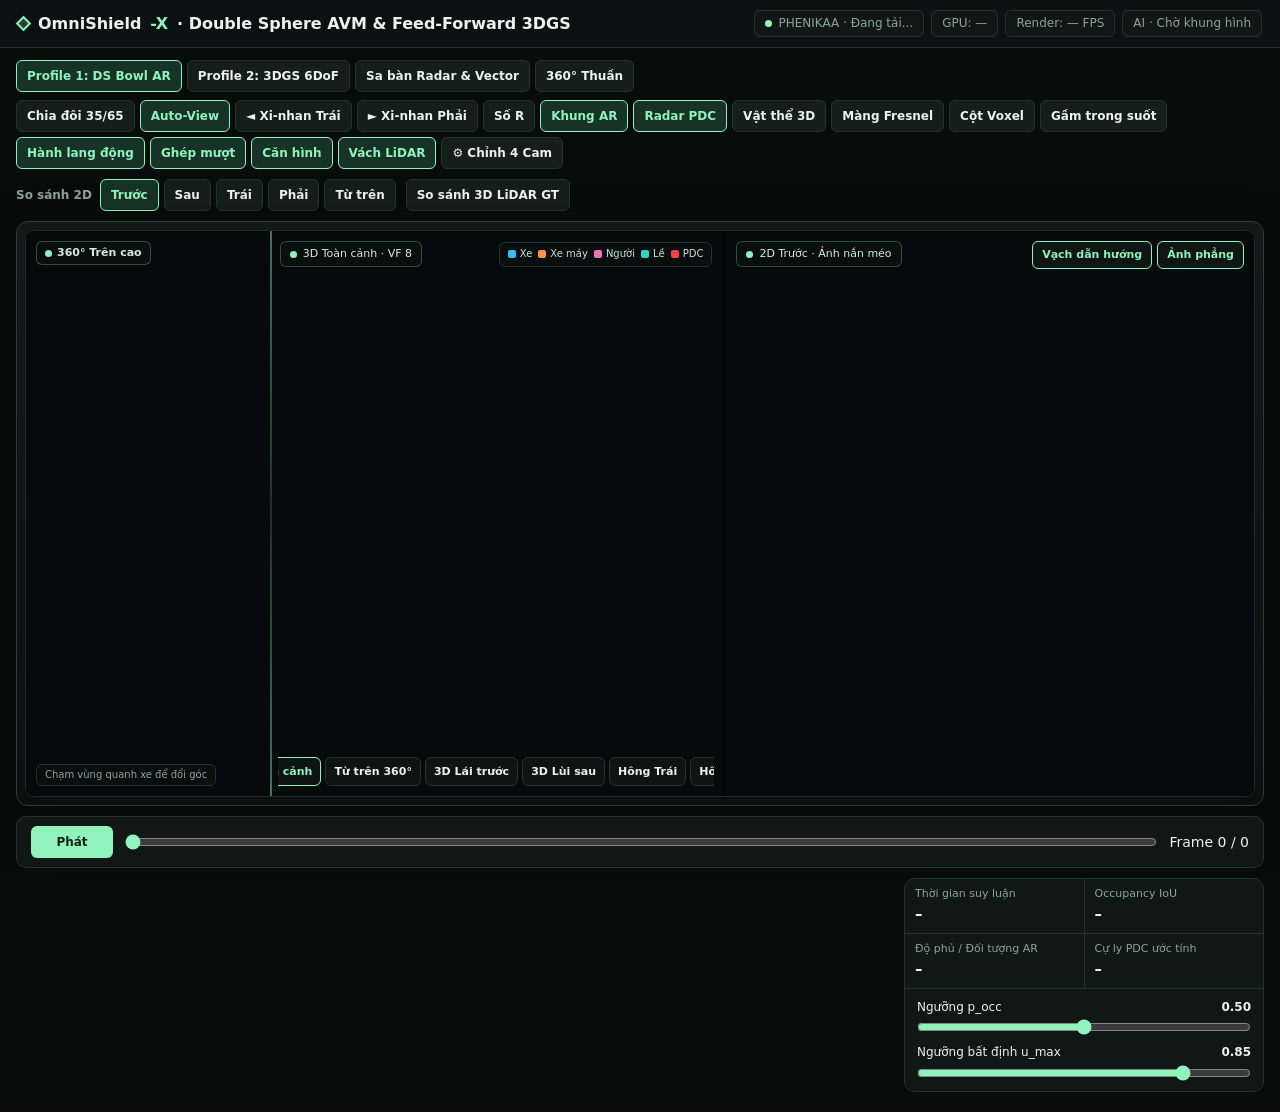
==== commit 3b294373: "tmp" ====
--- a/omnishield/eval/demo.html
+++ b/omnishield/eval/demo.html
@@ -240,7 +240,7 @@
         <button type="button" id="btnStaticShield" aria-pressed="false" title="Màng kính Fresnel tan mờ xuống mặt đường">Màng Fresnel</button>
         <button type="button" id="btnVoxels" aria-pressed="false" title="Hiện cột Voxel 20cm kỹ thuật">Cột Voxel</button>
         <button type="button" id="btnXray" aria-pressed="false" title="Gầm trong suốt thực thụ dùng Temporal Ground Buffer + Vệt lốp">Gầm trong suốt</button>
-        <button type="button" id="btnAdaptBowl" aria-pressed="false" title="Điều chỉnh mép vùng nền theo lề đường ước tính">Corridor</button>
+        <button type="button" id="btnAdaptBowl" aria-pressed="true" title="Lòng chảo Hành lang Thẳng + Tự đo khoảng cách lề 4-Cam Stereo (khử bậc nhảy thị sai độ cao ở gờ vỉa & lan can cầu)">Hành lang động</button>
         <button type="button" id="btnShaderBlend" aria-pressed="true" title="Cân màu và trộn 2 dải tần Laplacian trong vùng chồng lấn">Ghép mượt</button>
         <button type="button" id="btnSeamRefine" aria-pressed="true" title="Căn hình cục bộ giữa hai ảnh tại đường ghép">Căn hình</button>
         <button type="button" id="btnForeground" aria-pressed="true" title="Dùng độ sâu LiDAR tĩnh để ép vách lòng chảo khớp gờ lề">Vách LiDAR</button>
@@ -264,6 +264,7 @@
           <button type="button" id="btnCalibGrid" aria-pressed="false" title="Trải 4 tấm bạt caro ảo vào ảnh 4 camera theo chuẩn tâm/độ cao VF 8 để test hiệu chuẩn trực tiếp">⊞ Bạt hiệu chuẩn (4 góc)</button>
           <button type="button" id="btnPerturbCam" title="Giả lập làm lệch góc camera đang chọn (+4° Pitch, -3° Yaw, +10cm Z) để bạn tự chấm PnP hoặc kéo chỉnh lại cho khớp bạt">🎲 Test lệch cam</button>
           <button type="button" id="btnCalibSave" title="Lưu cấu hình đã chỉnh vào file RigCalibrationProfile trên máy">💾 Lưu Profile</button>
+          <button type="button" id="btnExportLut" title="Sinh bảng tra LUT cố định (.bin/.npz/.h) cho thiết bị nhúng 60 FPS (Allwinner/RK3588/Jetson/OpenGL ES)">📦 Xuất LUT nhúng</button>
           <button type="button" id="btnCalibExport" title="Tải file JSON hiệu chuẩn để triển khai lên xe khác">⬇ Xuất JSON</button>
           <button type="button" id="btnCalibReset" title="Đặt lại toàn bộ chỉnh tay về chuẩn gốc">↺ Khôi phục</button>
           <span class="calib-status" id="calibStatus"></span>
@@ -401,9 +402,9 @@
       };
     }
     const VIEW_PRESETS = {
-      hero:  { pos: [-3.2, 3.15, 5.6], target: [0.15, 0.45, -1.25], fov: 44 },
-      front: { pos: [0, 2.9, 5.8], target: [0, 0.45, -2.60], fov: 44 },
-      rear:  { pos: [0, 2.9, -5.8], target: [0, 0.45, 2.60], fov: 44 },
+      hero:  { pos: [-3.55, 3.45, 8.35], target: [0.10, 0.30, -1.10], fov: 50 },
+      front: { pos: [0.00, 3.40, 8.50], target: [0.00, 0.35, -2.20], fov: 50 },
+      rear:  { pos: [0.00, 3.40, -8.50], target: [0.00, 0.35, 2.20], fov: 50 },
       left: wheelView(-150), right: wheelView(150),
     };
 
@@ -418,9 +419,9 @@
       camera.projectionMatrixInverse.copy(camera.projectionMatrix).invert();
     }
 
-    const COLOR_SAMPLE_W = 256, COLOR_SAMPLE_H = 144;
+    const COLOR_SAMPLE_W = 320, COLOR_SAMPLE_H = 180;
     const PLAYBACK_TEXTURE_WIDTH = 640;
-    const PLAYBACK_COLOR_INTERVAL_MS = 450;
+    const PLAYBACK_COLOR_INTERVAL_MS = 180;
     const FOREGROUND_LOOKAHEAD = 3;
     function colorSampleOffset(uv) {
       return uv === null ? -1 : 4 * (Math.floor(uv[1] * COLOR_SAMPLE_H) * COLOR_SAMPLE_W + Math.floor(uv[0] * COLOR_SAMPLE_W));
@@ -532,12 +533,15 @@
         const rad = u.uRadii.value, prof = u.uProfile.value, gp = u.uGroundPlane.value;
         const lPoly = u.uLeftPoly.value, rPoly = u.uRightPoly.value;
         const wallScale = u.uWallScale.value, adaptStr = u.uAdaptStrength.value;
+        const curbScale = u.uCurbScale ? u.uCurbScale.value : 1.0;
+        const fp = Math.max(2.0, u.uFlatPower ? u.uFlatPower.value : 8.0);
         const ca = Math.cos(ang), sa = Math.sin(ang);
-        const sT = Math.max(0, Math.min(1, (sa + 0.30) / 0.60));
-        const sSmooth = sT * sT * (3.0 - 2.0 * sT);
-        const sideOffset = (-rPoly.z) * (1.0 - sSmooth) + lPoly.z * sSmooth - 2.25;
-        const ry = rad.y + Math.max(-0.35, Math.min(0.55, sideOffset));
-        const rFlatBase = Math.pow(Math.pow(Math.abs(ca) / rad.x, 3.0) + Math.pow(Math.abs(sa) / ry, 3.0), -1.0 / 3.0);
+        const curL = Math.max(1.85, Math.min(5.50, lPoly.z));
+        const curR = Math.max(1.85, Math.min(5.50, -rPoly.z));
+        const hL = Math.max(0.0, Math.min(0.38, lPoly.y));
+        const hR = Math.max(0.0, Math.min(0.38, rPoly.y));
+        // Wide symmetric outer bowl NEVER squeezes the road inward!
+        const rFlatBase = Math.pow(Math.pow(Math.abs(ca) / rad.x, fp) + Math.pow(Math.abs(sa) / rad.y, fp), -1.0 / fp);
         let rFlat = rFlatBase, depthWall = 0.0;
         if (u.uDepthActive.value > 0.5 && u.uWallRanges.value?.image?.data) {
           const wData = u.uWallRanges.value.image.data;
@@ -565,15 +569,24 @@
         } else {
           wallU = (tRing - flatSplit) / (1.0 - flatSplit);
           const rPad = 1.0 / Math.hypot(ca / rad.z, sa / rad.w);
-          const rSpan = (rFlatBase + rPad) - rFlat;
-          r = rFlat + rSpan * (wallU * (1.0 - depthWall * 0.45) + Math.pow(wallU, 1.38) * (depthWall * 0.45));
-        }
-        const ex = r * ca + (bowlSpec?.seam_x_shift ?? 0.35) * Math.min(1.0, tRing / flatSplit);
+          const rSpan = Math.max(0.5, (rFlatBase + rPad) - rFlat);
+          const phi = wallU * (0.5 * Math.PI);
+          r = rFlat + rSpan * (Math.sin(phi) * (1.0 - depthWall * 0.45) + Math.pow(wallU, 1.38) * (depthWall * 0.45));
+        }
+        const ex = r * ca;
         const ey = r * sa;
         let ez = gp.x * ex + gp.y * ey + gp.z;
         if (wallU > 0) {
-          ez += wallScale * (prof.y * Math.pow(wallU, prof.z) * (1 - depthWall * 0.45) + prof.y * Math.pow(wallU, 1.25) * (depthWall * 0.45));
-        }
+          const phi = wallU * (0.5 * Math.PI);
+          ez += wallScale * (prof.y * (1.0 - Math.cos(phi)) * (1 - depthWall * 0.45) + prof.y * Math.pow(wallU, 1.25) * (depthWall * 0.45));
+        }
+        // Independent low curb terrace (<= 0.38m) decoupled from wide 4.80m outer bowl!
+        const fw = Math.max(0, Math.min(1, (wallU - 0.20) / 0.45));
+        const fadeW = 1.0 - fw * fw * (3.0 - 2.0 * fw);
+        const ul = Math.max(0, Math.min(1, (ey - (curL - 0.05)) / 0.35));
+        const ur = Math.max(0, Math.min(1, (-ey - (curR - 0.05)) / 0.35));
+        const curbTerrace = curbScale * Math.max(ul * ul * (3.0 - 2.0 * ul) * hL, ur * ur * (3.0 - 2.0 * ur) * hR) * fadeW;
+        ez += curbTerrace;
         if (u.uPolarActive.value > 0.5 && u.uDepthActive.value > 0.5 && u.uPolarHeight.value?.image?.data) {
           const pData = u.uPolarHeight.value.image.data;
           const sIdx = (((Math.floor(ang * 128.0 / 6.2831853) % 128) + 128) % 128);
@@ -583,25 +596,46 @@
           const fOut = Math.max(0, Math.min(1, (wallU - 0.05) / 0.43));
           ez += hM * adaptStr * (1.0 - fOut * fOut * (3.0 - 2.0 * fOut));
         }
-        return [ex, ey, ez];
+        return [ex, ey, ez, wallU];
+      }
+
+      const PROJ_C0 = [-0.024, 0.0, 0.90];
+      function farProjectedPoint(ex, ey, ez, wallU) {
+        const ft = Math.max(0, Math.min(1, (wallU - 0.52) / 0.46));
+        const farT = ft * ft * (3.0 - 2.0 * ft);
+        const fs = 1.0 + 1.8 * farT * farT;
+        return [
+          PROJ_C0[0] + (ex - PROJ_C0[0]) * fs,
+          PROJ_C0[1] + (ey - PROJ_C0[1]) * fs,
+          PROJ_C0[2] + (ez - PROJ_C0[2]) * fs,
+        ];
+      }
+
+      function rotateAzElCPU(px, py, pz, dAz, dEl) {
+        const vx = px - PROJ_C0[0], vy = py - PROJ_C0[1], vz = pz - PROJ_C0[2];
+        const cA = Math.cos(dAz), sA = Math.sin(dAz);
+        const rx = vx * cA - vy * sA, ry = vx * sA + vy * cA;
+        const rXY = Math.max(Math.hypot(rx, ry), 1e-4);
+        const cE = Math.cos(dEl), sE = Math.sin(dEl);
+        const rNew = rXY * cE - vz * sE;
+        const zNew = rXY * sE + vz * cE;
+        const sc = rNew / rXY;
+        return [PROJ_C0[0] + rx * sc, PROJ_C0[1] + ry * sc, PROJ_C0[2] + zNew];
       }
 
       function computeLiveUVs(pair, stage) {
         if (!calibs || !stage) return pair.uv;
-        const u = stage.bowlMat.uniforms;
-        if (u.uDepthActive.value < 0.5 && Math.abs(u.uLeftPoly.value.z - 2.25) < 0.05 && Math.abs(u.uRightPoly.value.z + 2.25) < 0.05) {
-          return pair.uv;
-        }
         const [ca, cb] = pair.cameras;
         const uvA = new Int32Array(rings * steps), uvB = new Int32Array(rings * steps);
         for (let r = 0; r < rings; r++) {
           const tRing = r / Math.max(rings - 1, 1);
           for (let j = 0; j < steps; j++) {
             const ang = pair.angle + offsets[j];
-            const [ex, ey, ez] = deformedBowlPoint(ang, tRing, stage);
+            const [ex, ey, ez, wallU] = deformedBowlPoint(ang, tRing, stage);
+            const [px, py, pz] = farProjectedPoint(ex, ey, ez, wallU);
             const n = r * steps + j;
-            uvA[n] = projectPointCamCPU(calibs[ca], ex, ey, ez);
-            uvB[n] = projectPointCamCPU(calibs[cb], ex, ey, ez);
+            uvA[n] = projectPointCamCPU(calibs[ca], px, py, pz);
+            uvB[n] = projectPointCamCPU(calibs[cb], px, py, pz);
           }
         }
         return [uvA, uvB];
@@ -620,9 +654,9 @@
         const dr = Math.abs(linearColor[first[i]] * ga.x - linearColor[second[k]] * gb.x);
         const db = Math.abs(linearColor[first[i+2]] * ga.z - linearColor[second[k+2]] * gb.z);
         const diff = (0.23 * dr + 0.59 * Math.abs(a - b) + 0.18 * db) / (0.18 + 0.5 * (a + b));
-        // Strongly prefer routing the seam through low-detail asphalt over high-contrast edges (bikes/curbs)
-        const edge = 0.38 * (localDetail(first, i) + localDetail(second, k));
-        return Math.min(0.95, diff + edge);
+        // Strongly prefer routing the seam through low-detail asphalt over high-contrast edges (bikes/cars/curbs)
+        const edge = 0.48 * (localDetail(first, i) + localDetail(second, k));
+        return Math.min(0.98, diff + edge);
       }
 
       function fitPair(pair, pixels, gains, adjacent, stage) {
@@ -639,7 +673,7 @@
             const n = r * steps + j;
             const i = liveUv[0][n], k = liveUv[1][n];
             let cost = i >= 0 && k >= 0 ? mismatch(first, second, ga, gb, i, k) : 1.0;
-            cost += 0.16 * ((j - center) / center) ** 2;
+            cost += 0.10 * ((j - center) / center) ** 2;
             if (adjacent && pair.path) cost += 0.014 * (j - pair.path[r]) ** 2;
             let best = Infinity, from = j;
             for (let p = Math.max(0, j - 2); p <= Math.min(steps - 1, j + 2); p++) {
@@ -660,63 +694,164 @@
         return result;
       }
 
-      function refinePair(pair, pixels, gains, adjacent) {
+      // Real-time Per-Seam 2D Angular Alignment Warp (APAP-style wall disparity field, <1.8ms on 320x180!)
+      // Estimates smooth (dAz, dEl) across wall rings r so Cam B(ray + dAz,dEl) == Cam A(ray) across FL, LR, RR, RF.
+      // Strong radial smoothing prevents any local wave/dent on straight steel bridge pipes; strictly ZERO on flat road!
+      const MAX_WARP_AZ = 0.065; // +-3.7 deg
+      const MAX_WARP_EL = 0.032; // +-1.8 deg
+      const PATCH_AZ = [-0.055, -0.0275, 0.0, 0.0275, 0.055];
+      const PATCH_EL = [-0.032, -0.016,  0.0, 0.016,  0.032];
+      const COARSE_AZ = [-0.060, -0.040, -0.020, 0.0, 0.020, 0.040, 0.060];
+      const COARSE_EL = [-0.030, -0.015,  0.0,   0.015, 0.030];
+      const FINE_STEPS = [-2, -1, 0, 1, 2];
+
+      function alignPairWall2D(pair, pixels, gains, adjacent, stage) {
+        const dAzOut = new Float32Array(rings);
+        const dElOut = new Float32Array(rings);
         const [a, b] = pair.cameras;
-        const first = pixels[a], second = pixels[b];
-        const shifts = new Float32Array(rings);
-        if (!first || !second) return shifts;
-        const ga = gains[a], gb = gains[b];
-        const [refA, refB] = pair.refine;
-        for (let r = 1; r < rings - 1; r++) {
-          let best = 0;
-          for (let candidate = 0; candidate < displacements.length; candidate++) {
-            if (candidate === zero) continue;
-            let baseFit = 0, shiftedFit = 0, nFit = 0;
-            let baseCheck = 0, shiftedCheck = 0, nCheck = 0;
-            let edgeGain = 0, nEdge = 0, maxRegression = 0;
-            for (let rr = r - 1; rr <= r + 1; rr++) {
-              const j = Math.round(pair.path[rr]);
-              const extent = rr === r ? 3 : 1;
-              for (let cc = Math.max(0, j - extent); cc <= Math.min(steps - 1, j + extent); cc++) {
-                const n = rr * steps + cc;
-                const ra = refA[zero][n], rb = refB[zero][n], da = refA[candidate][n], db = refB[candidate][n];
-                if (Math.min(ra, rb, da, db) < 0 || Math.min(first[ra+1], second[rb+1], first[da+1], second[db+1]) < 22) continue;
-                const base = mismatch(first, second, ga, gb, ra, rb);
-                const trial = mismatch(first, second, ga, gb, da, db);
-                if (Math.abs(cc - j) >= 2) {
-                  edgeGain += base - trial; nEdge++;
-                  maxRegression = Math.max(maxRegression, trial - base);
-                } else if (rr === r) { baseCheck += base; shiftedCheck += trial; nCheck++; }
-                else { baseFit += base; shiftedFit += trial; nFit++; }
+        const pA = pixels[a], pB = pixels[b];
+        if (!pA || !pB || !stage || !calibs) return [dAzOut, dElOut];
+        const cA = calibs[a], cB = calibs[b];
+        const gA = gains[a], gB = gains[b];
+        const flatSplit = stage.bowlMat.uniforms.uProfile.value.x;
+        const patchR = new Float32Array(25), patchG = new Float32Array(25), patchB = new Float32Array(25);
+        const patchValid = new Uint8Array(25);
+        const rawAz = new Float32Array(rings), rawEl = new Float32Array(rings);
+        const rawConf = new Float32Array(rings);
+
+        for (let r = 0; r < rings; r++) {
+          const tRing = r / Math.max(rings - 1, 1);
+          if (tRing <= flatSplit + 0.01) continue;
+          const ang = pair.angle + (pair.path[r] - center) * (offsets[1] - offsets[0]);
+          const [ex, ey, ez, wallU] = deformedBowlPoint(ang, tRing, stage);
+          const [px, py, pz] = farProjectedPoint(ex, ey, ez, wallU);
+
+          // Sample 5x5 reference patch in Cam A
+          let nValidA = 0, mAr = 0, mAg = 0, mAb = 0;
+          for (let ie = 0; ie < 5; ie++) {
+            for (let ia = 0; ia < 5; ia++) {
+              const k = ie * 5 + ia;
+              const [qx, qy, qz] = rotateAzElCPU(px, py, pz, PATCH_AZ[ia], PATCH_EL[ie]);
+              const idxA = projectPointCamCPU(cA, qx, qy, qz);
+              if (idxA < 0) { patchValid[k] = 0; continue; }
+              patchValid[k] = 1;
+              const rr = pA[idxA] * gA.x, gg = pA[idxA + 1] * gA.y, bb = pA[idxA + 2] * gA.z;
+              patchR[k] = rr; patchG[k] = gg; patchB[k] = bb;
+              mAr += rr; mAg += gg; mAb += bb;
+              nValidA++;
+            }
+          }
+          if (nValidA < 12) continue;
+          mAr /= nValidA; mAg /= nValidA; mAb /= nValidA;
+          let varA = 0;
+          for (let k = 0; k < 25; k++) {
+            if (!patchValid[k]) continue;
+            patchR[k] -= mAr; patchG[k] -= mAg; patchB[k] -= mAb;
+            varA += patchR[k]*patchR[k] + patchG[k]*patchG[k] + patchB[k]*patchB[k];
+          }
+          if (varA < 220 * nValidA) continue; // Skip flat textureless sky
+
+          const bR = new Float32Array(25), bG = new Float32Array(25), bB = new Float32Array(25);
+          const bOk = new Uint8Array(25);
+          const scoreShift = (sAz, sEl) => {
+            let nB = 0, mBr = 0, mBg = 0, mBb = 0;
+            bOk.fill(0);
+            for (let ie = 0; ie < 5; ie++) {
+              for (let ia = 0; ia < 5; ia++) {
+                const k = ie * 5 + ia;
+                if (!patchValid[k]) continue;
+                const [qx, qy, qz] = rotateAzElCPU(px, py, pz, PATCH_AZ[ia] + sAz, PATCH_EL[ie] + sEl);
+                const idxB = projectPointCamCPU(cB, qx, qy, qz);
+                if (idxB < 0) continue;
+                bOk[k] = 1;
+                const rr = pB[idxB] * gB.x, gg = pB[idxB + 1] * gB.y, bb = pB[idxB + 2] * gB.z;
+                bR[k] = rr; bG[k] = gg; bB[k] = bb;
+                mBr += rr; mBg += gg; mBb += bb;
+                nB++;
               }
             }
-            if (nFit < 4 || nCheck < 2) continue;
-            const fitGain = (baseFit - shiftedFit) / nFit;
-            const checkGain = (baseCheck - shiftedCheck) / nCheck;
-            if (fitGain < Math.max(0.025, 0.16 * baseFit / nFit) || checkGain < Math.max(0.018, 0.10 * baseCheck / nCheck)) continue;
-            if (nEdge < 2 || edgeGain / nEdge < 0.010 || maxRegression > 0.060) continue;
-            const benefit = fitGain - 0.015 * Math.abs(displacements[candidate]) / 0.12;
-            if (benefit > best) { best = benefit; shifts[r] = displacements[candidate]; }
-          }
-        }
-        return shifts.map((d, r) => {
-          if (d === 0) return 0;
-          const before = d * shifts[r-1] > 0 ? shifts[r-1] : d;
-          const after = d * shifts[r+1] > 0 ? shifts[r+1] : d;
-          const local = 0.60 * d + 0.10 * (before + after);
-          return adjacent && pair.shift && pair.shift[r] * d > 0 ? 0.50 * local + 0.50 * pair.shift[r] : local;
-        });
+            if (nB < 10) return -2.0;
+            mBr /= nB; mBg /= nB; mBb /= nB;
+            let dot = 0, nA2 = 0, nB2 = 0;
+            for (let k = 0; k < 25; k++) {
+              if (!bOk[k]) continue;
+              const ar = patchR[k], ag = patchG[k], ab = patchB[k];
+              const br = bR[k] - mBr, bg = bG[k] - mBg, bb = bB[k] - mBb;
+              dot += ar*br + ag*bg + ab*bb;
+              nA2 += ar*ar + ag*ag + ab*ab;
+              nB2 += br*br + bg*bg + bb*bb;
+            }
+            const zncc = dot / (Math.sqrt(nA2 * nB2) + 1e-3);
+            const pen = 0.055 * ((sAz / 0.09) ** 2 + (sEl / 0.06) ** 2);
+            return zncc - pen;
+          };
+
+          const zeroScore = scoreShift(0.0, 0.0);
+          let bestS = zeroScore, bestAz = 0.0, bestEl = 0.0;
+          for (const cAz of COARSE_AZ) {
+            for (const cEl of COARSE_EL) {
+              const s = scoreShift(cAz, cEl);
+              if (s > bestS) { bestS = s; bestAz = cAz; bestEl = cEl; }
+            }
+          }
+          // Fine refinement around coarse winner
+          const bAz0 = bestAz, bEl0 = bestEl;
+          for (const fa of FINE_STEPS) {
+            for (const fe of FINE_STEPS) {
+              const tAz = Math.max(-MAX_WARP_AZ, Math.min(MAX_WARP_AZ, bAz0 + fa * 0.008));
+              const tEl = Math.max(-MAX_WARP_EL, Math.min(MAX_WARP_EL, bEl0 + fe * 0.006));
+              const s = scoreShift(tAz, tEl);
+              if (s > bestS) { bestS = s; bestAz = tAz; bestEl = tEl; }
+            }
+          }
+          const gain = bestS - zeroScore;
+          if (bestS >= 0.48 && gain >= 0.060) {
+            const conf = Math.min(1.0, (bestS - 0.40) / 0.35) * Math.min(1.0, gain / 0.16);
+            rawAz[r] = bestAz * conf;
+            rawEl[r] = bestEl * conf;
+            rawConf[r] = conf;
+          }
+        }
+
+        // Strong 5-tap Gaussian radial smoothing across wall rings -> straight pipes stay 100% smooth (zero waves/dents!)
+        const kW = [0.10, 0.22, 0.36, 0.22, 0.10];
+        for (let r = 0; r < rings; r++) {
+          const tRing = r / Math.max(rings - 1, 1);
+          if (tRing <= flatSplit + 0.01) continue;
+          let sAz = 0, sEl = 0, wSum = 0;
+          for (let d = -2; d <= 2; d++) {
+            const rr = r + d;
+            if (rr < 0 || rr >= rings || rr / Math.max(rings - 1, 1) <= flatSplit + 0.01) continue;
+            const w = kW[d + 2];
+            sAz += w * rawAz[rr];
+            sEl += w * rawEl[rr];
+            wSum += w;
+          }
+          if (wSum > 0) { sAz /= wSum; sEl /= wSum; }
+          if (adjacent && pair.warpAz && pair.warpEl) {
+            dAzOut[r] = 0.35 * sAz + 0.65 * pair.warpAz[r];
+            dElOut[r] = 0.35 * sEl + 0.65 * pair.warpEl[r];
+          } else {
+            dAzOut[r] = sAz;
+            dElOut[r] = sEl;
+          }
+        }
+        return [dAzOut, dElOut];
       }
 
       function sample(pixels, gains, adjacent, stage = null) {
         state.forEach((pair, i) => {
           pair.path = fitPair(pair, pixels, gains, adjacent, stage);
-          pair.shift = refinePair(pair, pixels, gains, adjacent);
+          const [wAz, wEl] = alignPairWall2D(pair, pixels, gains, adjacent, stage);
+          pair.warpAz = wAz;
+          pair.warpEl = wEl;
           for (let r = 0; r < rings; r++) {
             const angle = (pair.path[r] - center) * (offsets[1] - offsets[0]);
             const pixel = 4 * (i * rings + r);
-            data[pixel] = Math.max(0, Math.min(255, Math.round(128 + 126 * angle / maxOff)));
-            data[pixel+1] = Math.max(0, Math.min(255, Math.round(128 + 126 * pair.shift[r] / 0.24)));
+            data[pixel]     = Math.max(0, Math.min(255, Math.round(128 + 126 * angle / maxOff)));
+            data[pixel + 1] = Math.max(0, Math.min(255, Math.round(128 + 126 * wAz[r] / MAX_WARP_AZ)));
+            data[pixel + 2] = Math.max(0, Math.min(255, Math.round(128 + 126 * wEl[r] / MAX_WARP_EL)));
+            data[pixel + 3] = 255;
           }
         });
         texture.needsUpdate = true;
@@ -1587,11 +1722,14 @@
       return new THREE.ShaderMaterial({
         uniforms: {
           ...makeCamUniforms(camTextures, calibs),
-          uLeftPoly: { value: new THREE.Vector3(0.0, 0.0, 2.20) },
-          uRightPoly: { value: new THREE.Vector3(0.0, 0.0, -2.20) },
+          uLeftPoly: { value: new THREE.Vector3(0.0, 0.0, 3.80) },
+          uRightPoly: { value: new THREE.Vector3(0.0, 0.0, -3.80) },
           uRadii: { value: new THREE.Vector4(spec.flat_rx, spec.flat_ry, spec.pad_x, spec.pad_y) },
           uProfile: { value: new THREE.Vector3(spec.flat_split, spec.wall_height, spec.wall_power) },
+          uFlatPower: { value: spec.flat_power ?? 8.0 },
+          uRadPower: { value: spec.rad_power ?? 1.0 },
           uWallScale: { value: 1.0 },
+          uCurbScale: { value: 1.0 },
           uGroundPlane: { value: new THREE.Vector3(0.0, 0.0, 0.023) },
           uAdaptStrength: { value: 1.0 },
           uDynZones: { value: Array.from({ length: 8 }, () => new THREE.Vector4(0, 0, 0, 0)) },
@@ -1622,7 +1760,10 @@
           uniform vec3 uRightPoly;
           uniform vec4 uRadii;
           uniform vec3 uProfile;
+          uniform float uFlatPower;
+          uniform float uRadPower;
           uniform float uWallScale;
+          uniform float uCurbScale;
           uniform float uDepthActive;
           uniform float uPolarActive;
           uniform vec3 uGroundPlane;
@@ -1662,10 +1803,10 @@
             float ang = aBowlParam.y;
             float ca = cos(ang), sa = sin(ang);
 
-            float sideOffset = mix(-uRightPoly.z, uLeftPoly.z, smoothstep(-0.30, 0.30, sa)) - 2.25;
-            float ry = uRadii.y + clamp(sideOffset, -0.35, 0.55);
-            // Superellipse (p=3.0) keeps straight road corridors flat instead of pinching 45-deg corners
-            float se = pow(pow(abs(ca) / uRadii.x, 3.0) + pow(abs(sa) / ry, 3.0), -1.0 / 3.0);
+            // OEM Wide Gentle Quarter-Ellipse Bowl (rx=11.5m, ry=4.8m, pad=10.5x9.0m -> 27.6m spacious arena!)
+            // Outer bowl NEVER shrinks inward -> road lanes stay wide & flat, zero steep canyon walls!
+            float fp = max(uFlatPower, 2.0);
+            float se = pow(pow(abs(ca) / uRadii.x, fp) + pow(abs(sa) / uRadii.y, fp), -1.0 / fp);
             float rFlatBase = se;
             float rFlat = rFlatBase;
             float depthWall = 0.0;
@@ -1690,19 +1831,33 @@
               r = mix(0.05, rFlat, t / flatSplit);
             } else {
               wallU = (t - flatSplit) / (1.0 - flatSplit);
+              float phi = wallU * 1.5707963;
               float rPad = 1.0 / length(vec2(ca / uRadii.z, sa / uRadii.w));
-              float rSpan = (rFlatBase + rPad) - rFlat;
-              float rSmooth = rFlat + rSpan * wallU;
+              float rSpan = max(0.5, (rFlatBase + rPad) - rFlat);
+              float rSmooth = rFlat + rSpan * sin(phi);
               float rSteep = rFlat + rSpan * pow(wallU, 1.38);
               r = mix(rSmooth, rSteep, depthWall * 0.45);
             }
-            float roadZ = dot(uGroundPlane, vec3(r * ca, r * sa, 1.0));
+            float ex = r * ca;
+            float ey = r * sa;
+            float roadZ = dot(uGroundPlane, vec3(ex, ey, 1.0));
             float wallZ = 0.0;
             if (wallU > 0.0) {
-              float zSmooth = uProfile.y * pow(wallU, uProfile.z);
+              float phi = wallU * 1.5707963;
+              float zSmooth = uProfile.y * (1.0 - cos(phi));
               float zSteep = uProfile.y * pow(wallU, 1.25);
               wallZ = uWallScale * mix(zSmooth, zSteep, depthWall * 0.45);
             }
+            // Independent Low Curb Terrace (<=0.38m): lifts ONLY verified continuous curbs at Y_left / -Y_right
+            // while keeping median hedge, adjacent lanes, vans, and trees flat & natural (zero "đổ cao"!).
+            float curL = clamp(uLeftPoly.z, 1.85, 5.50);
+            float curR = clamp(-uRightPoly.z, 1.85, 5.50);
+            float hL = clamp(uLeftPoly.y, 0.0, 0.38);
+            float hR = clamp(uRightPoly.y, 0.0, 0.38);
+            float fadeWall = 1.0 - smoothstep(0.20, 0.65, wallU);
+            float tL = smoothstep(curL - 0.05, curL + 0.30, ey) * hL;
+            float tR = smoothstep(curR - 0.05, curR + 0.30, -ey) * hR;
+            wallZ += uCurbScale * max(tL, tR) * fadeWall;
             float curbZ = 0.0;
             if (uPolarActive > 0.5 && uDepthActive > 0.5 && uWallScale > 0.001) {
               curbZ = samplePolarHeight(ang, r) * uAdaptStrength * (1.0 - smoothstep(0.05, 0.48, wallU));
@@ -1775,18 +1930,29 @@
             return 1.0 - 0.35 * wallWeight * smoothstep(0.35 + 0.05 * hit, 0.95 + 0.08 * hit, behind);
           }
 
-          vec2 seamValue(float row) {
+          vec3 seamValue3(float row) {
             float column = (0.5 + clamp(vRing, 0.0, 1.0) * (uSeamRings - 1.0)) / uSeamRings;
-            return (texture2D(uSeamPaths, vec2(column, row)).rg * 255.0 - 128.0) * vec2(uSeamMaxOffset, 0.24) / 126.0;
+            return (texture2D(uSeamPaths, vec2(column, row)).rgb * 255.0 - 128.0) * vec3(uSeamMaxOffset, 0.065, 0.032) / 126.0;
+          }
+
+          vec3 rotateAzEl(vec3 p, vec3 c0, float dAz, float dEl) {
+            vec3 v = p - c0;
+            float cA = cos(dAz), sA = sin(dAz);
+            vec2 xy = vec2(v.x * cA - v.y * sA, v.x * sA + v.y * cA);
+            float rXY = max(length(xy), 1e-4);
+            float cE = cos(dEl), sE = sin(dEl);
+            float rNew = rXY * cE - v.z * sE;
+            float zNew = rXY * sE + v.z * cE;
+            return c0 + vec3(xy * (rNew / rXY), zNew);
           }
 
           float angleDistance(float a, float b) {
             return abs(atan(sin(a - b), cos(a - b)));
           }
 
-          float seamCorrection(float angle, float center, float target, vec2 axisA, vec2 axisB) {
+          float seamCorrection(float angle, float center, float target, vec2 axisA, vec2 axisB, float xScale) {
             float around = angleDistance(angle, center);
-            vec2 shifted = normalize(vec2(cos(target) / 1.65, sin(target)));
+            vec2 shifted = normalize(vec2(cos(target) / xScale, sin(target)));
             return 0.5 * dot(shifted, axisA - axisB) * (1.0 - smoothstep(0.36, 0.77, around));
           }
 
@@ -1807,53 +1973,63 @@
           }
 
           void main() {
-            // Camera-anchored corner azimuth anchored at physical mirror cameras (x = +1.00m)
-            // Keeps side curbs intact under Left/Right cams and rear speed-bumps intact under Rear cam!
-            vec2 dirEgo = normalize(vec2((vEgoPos.x - 1.00) / 1.65, vEgoPos.y) + vec2(1e-5, 0.0));
-            float egoAng = atan(vEgoPos.y, vEgoPos.x - 1.00);
-            vec3 surface = cross(dFdx(vEgoPos), dFdy(vEgoPos));
-            surface /= max(length(surface), 1e-6);
-            if (dot(surface, vec3(-dirEgo, 1.0)) < 0.0) surface = -surface;
+            // Unified symmetric 4-corner seam (scale=1.35, +-36.5 deg) + Progressive Far-Field Depth Projection
+            // + Real-time Per-Seam 2D Angular Alignment Warp (APAP) on wall rings (strictly 0 on flat road!)
+            float wallSeamScale = 1.35;
+            vec2 dirEgo = normalize(vec2((vEgoPos.x + 0.024) / wallSeamScale, vEgoPos.y) + vec2(1e-5, 0.0));
+            float egoAng = atan(vEgoPos.y, vEgoPos.x + 0.024);
             bool useSeam = uSmoothSeams > 0.5 && uSeamActive > 0.5;
             vec4 targets = uSeamCenters;
-            vec3 samplePoint = vEgoPos;
+
+            // Gentle Progressive Far-Field Depth Projection (upper sky/building wall ONLY, vWallU > 0.52):
+            //   Road, curb & bridge railings (vWallU <= 0.52): farScale = 1.0 (zero bulge on near steel pipes!)
+            //   Upper outer skyline wall (vWallU 0.52 -> 0.98): extends ray up to 2.8x (~35m) cleanly!
+            float farT = smoothstep(0.52, 0.98, vWallU) * (1.0 - step(0.5, uTopFade));
+            float farScale = 1.0 + 1.8 * farT * farT;
+            vec3 projCenter = vec3(-0.024, 0.0, 0.90);
+            vec3 baseProjPt = projCenter + (vEgoPos - projCenter) * farScale;
+
+            vec2 sh0 = vec2(0.0), sh1 = vec2(0.0), sh2 = vec2(0.0), sh3 = vec2(0.0);
             if (useSeam) {
-              vec2 fl = seamValue(0.125), lr = seamValue(0.375);
-              vec2 rr = seamValue(0.625), rf = seamValue(0.875);
+              vec3 fl = seamValue3(0.125), lr = seamValue3(0.375);
+              vec3 rr = seamValue3(0.625), rf = seamValue3(0.875);
               targets += vec4(fl.x, lr.x, rr.x, rf.x);
-              // Never displace flat road surface (vWallU == 0) — prevents artificial bumps/V-kinks on road markings!
-              float wallRefine = smoothstep(0.12, 0.48, vWallU);
-              if (uSeamRefine > 0.5 && wallRefine > 0.001) {
+              // Symmetric 2D angular alignment warp strictly on rising wall (vWallU > 0.05), never bends flat road!
+              float wallWarp = smoothstep(0.05, 0.16, vWallU);
+              if (uSeamRefine > 0.5 && wallWarp > 0.001) {
                 vec4 around = vec4(angleDistance(egoAng, targets.x), angleDistance(egoAng, targets.y),
                                    angleDistance(egoAng, targets.z), angleDistance(egoAng, targets.w));
-                vec4 blend = 1.0 - smoothstep(vec4(0.08), vec4(0.23), around);
-                float refineScale = (uDepthActive > 0.5 ? 0.55 : 1.0) * wallRefine;
-                samplePoint += surface * (dot(blend, vec4(fl.y, lr.y, rr.y, rf.y)) * refineScale);
+                vec4 wb = (1.0 - smoothstep(vec4(0.0), vec4(0.36), around)) * (0.5 * wallWarp);
+                // Pair order matches Python: FL=(0,2), LR=(2,1), RR=(1,3), RF=(3,0); Cam A -= 0.5*d, Cam B += 0.5*d
+                sh0 += -wb.x * fl.yz + wb.w * rf.yz;
+                sh2 +=  wb.x * fl.yz - wb.y * lr.yz;
+                sh1 +=  wb.y * lr.yz - wb.z * rr.yz;
+                sh3 +=  wb.z * rr.yz - wb.w * rf.yz;
               }
             }
+            vec3 pt0 = dot(sh0, sh0) > 1e-8 ? rotateAzEl(baseProjPt, projCenter, sh0.x, sh0.y) : baseProjPt;
+            vec3 pt1 = dot(sh1, sh1) > 1e-8 ? rotateAzEl(baseProjPt, projCenter, sh1.x, sh1.y) : baseProjPt;
+            vec3 pt2 = dot(sh2, sh2) > 1e-8 ? rotateAzEl(baseProjPt, projCenter, sh2.x, sh2.y) : baseProjPt;
+            vec3 pt3 = dot(sh3, sh3) > 1e-8 ? rotateAzEl(baseProjPt, projCenter, sh3.x, sh3.y) : baseProjPt;
+
             vec2 uv0, uv1, uv2, uv3;
             float oc0, oc1, oc2, oc3, t0, t1, t2, t3, b0, b1, b2, b3;
             // Keep full clean asphalt right up to front & rear bumpers while hiding vehicle interior
-            float v0 = projectCamKB4(uCamMask.x, uCamT[0], uCamFxy[0], uCamCxy[0], uCamSkew[0], uCamK[0], uCamMaxTh[0], uCamHW[0], uCamVC[0], uCamXY[0], uCamFwd[0], 4.0, samplePoint, uv0, oc0, t0, b0);
-            float v1 = projectCamKB4(uCamMask.y, uCamT[1], uCamFxy[1], uCamCxy[1], uCamSkew[1], uCamK[1], uCamMaxTh[1], uCamHW[1], uCamVC[1], uCamXY[1], uCamFwd[1], 4.0, samplePoint, uv1, oc1, t1, b1);
-            float v2 = projectCamKB4(uCamMask.z, uCamT[2], uCamFxy[2], uCamCxy[2], uCamSkew[2], uCamK[2], uCamMaxTh[2], uCamHW[2], uCamVC[2], uCamXY[2], uCamFwd[2], 2.0, samplePoint, uv2, oc2, t2, b2);
-            float v3 = projectCamKB4(uCamMask.w, uCamT[3], uCamFxy[3], uCamCxy[3], uCamSkew[3], uCamK[3], uCamMaxTh[3], uCamHW[3], uCamVC[3], uCamXY[3], uCamFwd[3], 2.0, samplePoint, uv3, oc3, t3, b3);
+            float v0 = projectCamKB4(uCamMask.x, uCamT[0], uCamFxy[0], uCamCxy[0], uCamSkew[0], uCamK[0], uCamMaxTh[0], uCamHW[0], uCamVC[0], uCamXY[0], uCamFwd[0], 4.0, pt0, uv0, oc0, t0, b0);
+            float v1 = projectCamKB4(uCamMask.y, uCamT[1], uCamFxy[1], uCamCxy[1], uCamSkew[1], uCamK[1], uCamMaxTh[1], uCamHW[1], uCamVC[1], uCamXY[1], uCamFwd[1], 4.0, pt1, uv1, oc1, t1, b1);
+            float v2 = projectCamKB4(uCamMask.z, uCamT[2], uCamFxy[2], uCamCxy[2], uCamSkew[2], uCamK[2], uCamMaxTh[2], uCamHW[2], uCamVC[2], uCamXY[2], uCamFwd[2], 2.0, pt2, uv2, oc2, t2, b2);
+            float v3 = projectCamKB4(uCamMask.w, uCamT[3], uCamFxy[3], uCamCxy[3], uCamSkew[3], uCamK[3], uCamMaxTh[3], uCamHW[3], uCamVC[3], uCamXY[3], uCamFwd[3], 2.0, pt3, uv3, oc3, t3, b3);
 
             vec2 axis0 = normalize(uCamFwd[0]), axis1 = normalize(uCamFwd[1]);
             vec2 axis2 = normalize(uCamFwd[2]), axis3 = normalize(uCamFwd[3]);
             float c0 = dot(dirEgo, axis0), c1 = dot(dirEgo, axis1);
             float c2 = dot(dirEgo, axis2), c3 = dot(dirEgo, axis3);
-            // Keep longitudinal side curbs/railings (|y| > 1.85m) under Left/Right mirror cams only within their
-            // sharp optical zone (x in [-3.8, +5.6]m) so 80-deg grazing periphery never ghosts onto Front cam's lane lines!
-            float fwdSpan = smoothstep(-3.8, -2.0, vEgoPos.x) * (1.0 - smoothstep(4.6, 6.2, vEgoPos.x));
-            if (v2 > 0.5 && b2 > 0.02) c2 += 0.72 * smoothstep(1.68, 2.18, vEgoPos.y) * fwdSpan * smoothstep(0.02, 0.22, b2);
-            if (v3 > 0.5 && b3 > 0.02) c3 += 0.72 * smoothstep(1.68, 2.18, -vEgoPos.y) * fwdSpan * smoothstep(0.02, 0.22, b3);
             float egoRad = length(vEgoPos.xy);
             if (useSeam) {
-              float fl = seamCorrection(egoAng, uSeamCenters.x, targets.x, axis0, axis2);
-              float lr = seamCorrection(egoAng, uSeamCenters.y, targets.y, axis2, axis1);
-              float rr = seamCorrection(egoAng, uSeamCenters.z, targets.z, axis1, axis3);
-              float rf = seamCorrection(egoAng, uSeamCenters.w, targets.w, axis3, axis0);
+              float fl = seamCorrection(egoAng, uSeamCenters.x, targets.x, axis0, axis2, wallSeamScale);
+              float lr = seamCorrection(egoAng, uSeamCenters.y, targets.y, axis2, axis1, wallSeamScale);
+              float rr = seamCorrection(egoAng, uSeamCenters.z, targets.z, axis1, axis3, wallSeamScale);
+              float rf = seamCorrection(egoAng, uSeamCenters.w, targets.w, axis3, axis0, wallSeamScale);
               c0 += rf - fl;
               c2 += fl - lr;
               c1 += lr - rr;
@@ -1905,10 +2081,14 @@
             bool inHistBounds = (underUv.x > 0.01 && underUv.x < 0.99 && underUv.y > 0.01 && underUv.y < 0.99);
             float bodySdf = sdRoundedBox(vEgoPos.xy - vec2(-0.024, 0.0), vec2(2.375, 0.967), 0.28);
 
-            // Diagonal hazard hatch marks blind regions lacking any valid live camera source
+            // Diagonal hazard hatch ONLY for real camera dropouts; healthy 4-cam under-bumper collar & upper sky rim use clean fades!
+            bool allCamsHealthy = dot(uCamMask, vec4(1.0)) > 3.5;
             float hatch = step(0.5, fract((vEgoPos.x + vEgoPos.y) * 2.2));
-            vec3 col = mix(vec3(0.032, 0.024, 0.028), vec3(0.085, 0.036, 0.042), hatch * 0.65);
-            float liveEdge = clamp(max(max(b0 * v0, b1 * v1), max(b2 * v2, b3 * v3)) * 2.8, 0.0, 1.0);
+            vec3 hatchCol = mix(vec3(0.032, 0.024, 0.028), vec3(0.085, 0.036, 0.042), hatch * 0.65);
+            vec3 collarCol = vec3(0.095, 0.100, 0.105) * mix(0.22, 0.88, smoothstep(-0.10, 0.22, bodySdf));
+            vec3 skyRimCol = vec3(0.10, 0.13, 0.16) * (1.0 - smoothstep(0.75, 1.0, vWallU) * 0.55);
+            vec3 col = (allCamsHealthy && bodySdf < 0.30) ? collarCol : (allCamsHealthy && vWallU > 0.65 ? skyRimCol : hatchCol);
+            float liveEdge = clamp(max(max(b0 * v0, b1 * v1), max(b2 * v2, b3 * v3)) * 3.2, 0.0, 1.0);
 
             if (sumL > 0.0) {
               vec3 liveCol;
@@ -1918,8 +2098,12 @@
               vec3 rgb3 = readColor(uCam3, uv3, uCamGain[3], valid.w);
               float wall = smoothstep(0.02, 0.45, vWallU);
               float isTop = step(0.5, uTopFade);
-              vec4 wLow = seamWeights(score, valid, mix(mix(3.6, 5.8, wall), 3.4, isTop));
-              vec4 wHigh = seamWeights(score, valid, mix(mix(36.0, 82.0, wall), 16.0, isTop));
+              // SOTA Zero-Ghosting Multi-Band + Disagreement-Gated Winner-Take-All Seam Cut (ICCV 2023-2025):
+              //   1) Low-frequency illumination (wLow): ALWAYS wide & smooth -> zero brightness bands!
+              //   2) High-frequency detail (wSharp): crisp Winner-Take-All (100%/0%) whenever two cameras disagree
+              //      on 3D objects (motorbikes/cars/curbs) -> ZERO dangerous ghosting or double-exposure!
+              vec4 wLow = seamWeights(score, valid, mix(mix(3.0, 4.4, wall), 3.0, isTop));
+              vec4 wHigh = seamWeights(score, valid, mix(mix(32.0, 64.0, wall), 24.0, isTop));
               float maxLow = max(max(wLow.x, wLow.y), max(wLow.z, wLow.w));
               if (sumL > 1.5 && uSmoothSeams > 0.5 && maxLow < 0.985) {
                 vec3 colSoft = rgb0 * wLow.x + rgb1 * wLow.y + rgb2 * wLow.z + rgb3 * wLow.w;
@@ -1927,10 +2111,12 @@
                   + rgb2 * rgb2 * wLow.z + rgb3 * rgb3 * wLow.w;
                 vec3 lumaW = vec3(0.2126, 0.7152, 0.0722);
                 float sigma = sqrt(dot(max(moment - colSoft * colSoft, vec3(0.0)), lumaW));
-                float disagree = smoothstep(0.045, 0.18, sigma / (0.12 + dot(colSoft, lumaW))) * (1.0 - 0.72 * isTop);
-                vec4 wSharp = mix(wHigh, seamWeights(score, valid, mix(88.0, 135.0, wall)), disagree);
-                // Keep low-frequency brightness/color smoothly blended across flat asphalt (eliminates sharp dark bands!)
-                vec4 wLowUse = mix(wLow, wSharp, wall * disagree * 0.18);
+                // Detect 3D parallax disagreement (motorbikes, cars, pedestrians, curbs) in BOTH 3D and 2D Top-Down!
+                float disagree = smoothstep(0.035, 0.13, sigma / (0.10 + dot(colSoft, lumaW))) * (1.0 - 0.15 * isTop);
+                vec4 wWta = seamWeights(score, valid, mix(150.0, 220.0, wall));
+                vec4 wSharp = mix(wHigh, wWta, disagree);
+                // Keep flat-asphalt illumination smooth, but follow WTA decisively on disagreeing 3D objects/curb blocks so red/white paint cannot smear!
+                vec4 wLowUse = mix(wLow, wWta, smoothstep(0.22, 0.65, disagree) * (0.72 + 0.22 * wall));
                 // Only run 5-tap low-pass on cameras with non-zero seam contribution (cuts texture reads by ~60%!)
                 vec3 lo0 = (wLowUse.x + wSharp.x) > 0.005 ? readLowPass(uCam0, uv0, uCamHW[0], uCamGain[0], valid.x) : vec3(0.0);
                 vec3 lo1 = (wLowUse.y + wSharp.y) > 0.005 ? readLowPass(uCam1, uv1, uCamHW[1], uCamGain[1], valid.y) : vec3(0.0);
@@ -1945,7 +2131,7 @@
                 vec4 wSingle = sumL < 1.5 ? valid : (uSmoothSeams > 0.5 ? wHigh : seamWeights(score, valid, 90.0));
                 liveCol = rgb0 * wSingle.x + rgb1 * wSingle.y + rgb2 * wSingle.z + rgb3 * wSingle.w;
               }
-              col = liveCol;
+              col = (allCamsHealthy && bodySdf < 0.28) ? mix(collarCol, liveCol, smoothstep(0.0, 0.24, liveEdge)) : liveCol;
             }
 
             if (inHistBounds) {
@@ -2036,13 +2222,17 @@
               }
             }
 
-            float rimFade = 1.0 - smoothstep(0.84, 1.0, vWallU) * 0.42;
+            // Gentle OEM atmospheric horizon fade ONLY near the upper sky rim (phi > 68 deg, Z > 4.6m)
+            // so road, curbs, guardrails, cars, riders & lower buildings stay 100% sharp and natural!
+            float horizonFade = smoothstep(0.76, 0.98, vWallU);
+            vec3 studioHorizon = mix(vec3(0.085, 0.105, 0.120), vec3(0.042, 0.055, 0.068), smoothstep(0.76, 1.0, vWallU));
+            col = mix(col, studioHorizon, horizonFade * 0.85);
             // In 2D Top-Down mode, softly feather outer walls beyond ±3.20m into dark slate
             if (uTopFade > 0.5) {
               float sideFade = 1.0 - smoothstep(3.20, 4.40, abs(vEgoPos.y)) * 0.65;
               col = mix(vec3(0.06, 0.08, 0.08), col, sideFade);
             }
-            gl_FragColor = vec4(clamp(col, 0.0, 1.0) * rimFade, 1.0);
+            gl_FragColor = vec4(clamp(col, 0.0, 1.0), 1.0);
             #include <colorspace_fragment>
           }
         `,
@@ -2470,8 +2660,8 @@
     }
 
     function create3DStage(canvas, labelRoot, bowlGeo, camTextures, calibs, meta, arPoolFactory) {
-      const renderer = new THREE.WebGLRenderer({ canvas, antialias: false, powerPreference: 'high-performance' });
-      renderer.setPixelRatio(Math.min(1.25, window.devicePixelRatio || 1));
+      const renderer = new THREE.WebGLRenderer({ canvas, antialias: true, powerPreference: 'high-performance' });
+      renderer.setPixelRatio(Math.min(1.5, window.devicePixelRatio || 1));
       renderer.toneMapping = THREE.ACESFilmicToneMapping;
       renderer.toneMappingExposure = 1.04;
 
@@ -2480,9 +2670,9 @@
       scene.fog = new THREE.FogExp2(0x060b0f, 0.020);
       scene.environment = buildStudioEnv(renderer);
 
-      const perspectiveCamera = new THREE.PerspectiveCamera(38, 1, 0.1, 80);
+      const perspectiveCamera = new THREE.PerspectiveCamera(50, 1, 0.1, 90);
       perspectiveCamera.position.fromArray(VIEW_PRESETS.hero.pos);
-      const tileCamera = new THREE.PerspectiveCamera(38, 1, 0.1, 80);
+      const tileCamera = new THREE.PerspectiveCamera(50, 1, 0.1, 90);
       const topCamera = new THREE.OrthographicCamera(-5, 5, 5, -5, 0.1, 80);
       topCamera.position.set(0, 7, 0);
       topCamera.up.set(0, 0, -1);
@@ -2490,8 +2680,9 @@
 
       const controls = new OrbitControls(perspectiveCamera, canvas);
       controls.enableDamping = true; controls.dampingFactor = 0.08;
-      controls.maxPolarAngle = Math.PI * 0.48;
-      controls.minDistance = 3.2; controls.maxDistance = 24.0;
+      controls.minPolarAngle = Math.PI * 0.08;
+      controls.maxPolarAngle = Math.PI * 0.435;
+      controls.minDistance = 3.2; controls.maxDistance = 12.6;
       controls.target.fromArray(VIEW_PRESETS.hero.target);
 
       scene.add(new THREE.HemisphereLight(0xeef6ff, 0x162226, 1.35));
@@ -2592,10 +2783,10 @@
         canvas, labelRoot, renderer, scene, camera: perspectiveCamera, perspectiveCamera, tileCamera, topCamera, controls,
         bowl, bowlMat, splatLayer, depthSurfaceLayer, temporalGround, wide2D, vectorMap, suv, guideGroup,
         smoothMesh, smoothMat, arPool, roadEdgeGroup, voxMesh,
-        curLeftPoly: new THREE.Vector3(0, 0, 2.20),
-        targetLeftPoly: new THREE.Vector3(0, 0, 2.20),
-        curRightPoly: new THREE.Vector3(0, 0, -2.20),
-        targetRightPoly: new THREE.Vector3(0, 0, -2.20),
+        curLeftPoly: new THREE.Vector3(0, 0, 3.80),
+        targetLeftPoly: new THREE.Vector3(0, 0, 3.80),
+        curRightPoly: new THREE.Vector3(0, 0, -3.80),
+        targetRightPoly: new THREE.Vector3(0, 0, -3.80),
         curWallScale: 1.0,
         targetWallScale: 1.0,
         curAdaptStrength: 1.0,
@@ -2648,7 +2839,7 @@
       });
 
       const bowlGeo = buildBowlGeometry(bowlBuf);
-      const defaultLeft = [0.0, 0.0, 2.20], defaultRight = [0.0, 0.0, -2.20];
+      const defaultLeft = [0.0, 0.0, 4.80], defaultRight = [0.0, 0.0, -4.80];
 
       const arFactory = createArObjectPool();
       const mainStage = create3DStage($('glMain'), $('labelsMain'), bowlGeo, camTextures, calibs, meta, arFactory);
@@ -2676,7 +2867,7 @@
       let sceneMode = aiEnabled ? 'ar' : 'clean';
       let showArBoxes = aiEnabled, showPdc = aiEnabled, showDepthMesh = false, showStaticShield = false, showVoxels = false;
       if (!aiEnabled) {
-        for (const id of ['btnArBoxes', 'btnPdc', 'btnDepthMesh', 'btnStaticShield', 'btnVoxels', 'leftLegend', 'btnForeground', 'btnAdaptBowl', 'highlights']) {
+        for (const id of ['btnArBoxes', 'btnPdc', 'btnDepthMesh', 'btnStaticShield', 'btnVoxels', 'leftLegend', 'btnForeground', 'highlights']) {
           const el = $(id);
           if (el) el.hidden = true;
         }
@@ -2692,7 +2883,7 @@
         const bgEl = document.querySelector('.bottom-grid');
         if (bgEl) bgEl.style.gridTemplateColumns = '1fr';
       }
-      let xrayChassis = false, adaptBowl = false, shaderBlend = true, seamRefine = true;
+      let xrayChassis = false, adaptBowl = true, shaderBlend = true, seamRefine = true;
       let rightMode = 'cam-0', activeCam = 0, current = 0, displayedIndex = -1;
       let playing = false, timer = 0, frameBusy = false, queuedFrame = null;
       let nextCameraFrame = null;
@@ -2712,7 +2903,18 @@
       // ------------------------------------------------------------------
       // Commercial On-Screen 4-Camera Manual Calibration Controller (60 FPS live GPU)
       // ------------------------------------------------------------------
-      const CALIB_STORAGE_KEY = 'omnishield_manual_calib_v1';
+      // Bind localStorage key to the server profile's exact calibration signature so a newly
+      // deployed server profile NEVER gets corrupted by stale manual slider offsets!
+      const profileSig = (calibs || []).map(c =>
+        (c.t_cam_from_ego || []).slice(0, 12).map(v => Number(v).toFixed(4)).join(',')
+      ).join('|');
+      let sigHash = 2166136261;
+      for (let i = 0; i < profileSig.length; i++) {
+        sigHash ^= profileSig.charCodeAt(i);
+        sigHash = Math.imul(sigHash, 16777619);
+      }
+      const CALIB_STORAGE_KEY = `omnishield_manual_calib_v2_${(sigHash >>> 0).toString(16)}`;
+      try { localStorage.removeItem('omnishield_manual_calib_v1'); } catch {}
       const defaultManualState = () => ({
         cams: Array.from({ length: 4 }, () => ({ pitch: 0, roll: 0, yaw: 0, dx: 0, dy: 0, dz: 0, gain: 1.0, rb: 1.0 })),
         ground: { pitch: 0, roll: 0, dz: 0 },
@@ -3022,6 +3224,30 @@
           $('calibStatus').textContent = `Lỗi lưu: ${err.message}`;
         }
       };
+      $('btnExportLut').onclick = async () => {
+        const btn = $('btnExportLut');
+        btn.disabled = true;
+        $('calibStatus').textContent = 'Đang sinh bảng tra LUT cố định (2D Top-Down + 3D Bowl)...';
+        try {
+          const resp = await fetch('/api/export_lut', {
+            method: 'POST',
+            headers: { 'Content-Type': 'application/json' },
+            body: JSON.stringify({
+              camera_calib: computeTunedCalibs(),
+              ground_plane: computeTunedGroundPlane(),
+            }),
+          });
+          const res = await resp.json();
+          if (!resp.ok || !res.ok) throw new Error(res.error || `HTTP ${resp.status}`);
+          const kb2 = (res.lut_2d_bin_bytes / 1024).toFixed(0);
+          const kb3 = (res.lut_3d_bin_bytes / 1024).toFixed(0);
+          $('calibStatus').textContent = `Đã xuất LUT nhúng -> ${res.out_dir} (2D: ${kb2} KB, 3D Bowl: ${kb3} KB + avm_lut_spec.h)`;
+        } catch (err) {
+          $('calibStatus').textContent = `Lỗi xuất LUT: ${err.message}`;
+        } finally {
+          btn.disabled = false;
+        }
+      };
       $('btnCalibExport').onclick = () => {
         const payload = {
           schema_version: 1,
@@ -3319,11 +3545,241 @@
       }
       $('btnPnpSolve').onclick = () => void solveActivePnp();
 
+      // Real-time 4-Camera 1D Median-Across-X Stereo Curb/Barrier Detector (zero LiDAR/AI, <1.5ms on 320x180!)
+      // Walks outward |Y| = 1.55..5.27m comparing Z=0.00m vs raised Z in {0.22, 0.34, 0.48, 0.70}m across 24
+      // longitudinal Front+Rear overlap samples. Longitudinal median rejects single passing motorbikes while
+      // locking onto continuous curbs/bridge barriers with ~10cm precision so Front/Side rays meet at exact curb height!
+      function createStereoCorridorTracker(getCalibs, getGP) {
+        const yCands = Array.from({ length: 32 }, (_, i) => 1.55 + i * 0.12);
+        const xsF = Array.from({ length: 14 }, (_, i) => 2.10 + (4.10 * i) / 13);
+        const xsR = Array.from({ length: 10 }, (_, i) => -5.30 + (3.30 * i) / 9);
+        const xsAll = [...xsF, ...xsR];
+        const nFront = xsF.length;
+        const nX = xsAll.length;
+        const zs = [0.00, 0.22, 0.34, 0.48, 0.70];
+        const nZ = zs.length;
+        let cachedSig = '';
+        let lutL = null, lutR = null;
+        let emaL = 3.80, emaR = 3.80, emaHL = 0.55, emaHR = 0.55;
+        const histL = [], histR = [];
+        const gxBuf = Array.from({ length: 4 }, () => new Float32Array(COLOR_SAMPLE_W * COLOR_SAMPLE_H));
+        const gyBuf = Array.from({ length: 4 }, () => new Float32Array(COLOR_SAMPLE_W * COLOR_SAMPLE_H));
+
+        function projPxIdx(c, ex, ey, ez) {
+          const dx = ex - c.cam_xy[0], dy = ey - c.cam_xy[1];
+          const dLen = Math.max(Math.hypot(dx, dy), 1e-4);
+          const fLen = Math.max(Math.hypot(c.cam_fwd[0], c.cam_fwd[1]), 1e-5);
+          if ((dx * c.cam_fwd[0] + dy * c.cam_fwd[1]) / (dLen * fLen) <= -0.25) return -1;
+          const m = c.t_cam_from_ego;
+          const x = m[0]*ex + m[1]*ey + m[2]*ez + m[3];
+          const y = m[4]*ex + m[5]*ey + m[6]*ez + m[7];
+          const z = m[8]*ex + m[9]*ey + m[10]*ez + m[11];
+          const rad = Math.hypot(x, y);
+          const th = Math.atan2(Math.max(rad, 1e-6), z);
+          if (th > c.max_theta_rad) return -1;
+          const t2 = th * th, kd = c.k;
+          const rDist = th * (1.0 + t2 * (kd[0] + t2 * (kd[1] + t2 * (kd[2] + t2 * kd[3]))));
+          const sc = rDist / Math.max(rad, 1e-6);
+          const u = (x * sc) * c.fxy[0] + (y * sc) * (c.skew || 0) + c.cxy[0];
+          const v = (y * sc) * c.fxy[1] + c.cxy[1];
+          const sh = c.hw[0], sw = c.hw[1];
+          if (u < 6 || v < 6 || u >= sw - 6 || v >= sh - 6) return -1;
+          const vc = c.valid_circle;
+          if (vc && vc[2] > 0 && Math.hypot(u - vc[0], v - vc[1]) > vc[2] - 8) return -1;
+          const sx = Math.min(COLOR_SAMPLE_W - 2, Math.max(1, Math.round(((u + 0.5) / sw) * COLOR_SAMPLE_W)));
+          const sy = Math.min(COLOR_SAMPLE_H - 2, Math.max(1, Math.round(((v + 0.5) / sh) * COLOR_SAMPLE_H)));
+          return sy * COLOR_SAMPLE_W + sx;
+        }
+
+        function ensureLuts() {
+          const cs = getCalibs();
+          const gp = getGP();
+          const sig = cs.map(c => c.t_cam_from_ego.slice(0, 12).map(v => v.toFixed(3)).join(',')).join('|') + '|' + gp.map(v => v.toFixed(4)).join(',');
+          if (sig === cachedSig && lutL && lutR) return;
+          cachedSig = sig;
+          const buildSide = sideSign => {
+            const sideCi = sideSign > 0 ? 2 : 3;
+            return yCands.map(cy => {
+              const yv = sideSign * cy;
+              const endIdx = new Int32Array(nZ * nX).fill(-1);
+              const sideIdx = new Int32Array(nZ * nX).fill(-1);
+              for (let zi = 0; zi < nZ; zi++) {
+                const zv = zs[zi];
+                for (let xi = 0; xi < nX; xi++) {
+                  const xv = xsAll[xi];
+                  const ciE = xi < nFront ? 0 : 1;
+                  const ez = gp[0] * xv + gp[1] * yv + gp[2] + zv;
+                  const ia = projPxIdx(cs[ciE], xv, yv, ez);
+                  if (ia < 0) continue;
+                  const ib = projPxIdx(cs[sideCi], xv, yv, ez);
+                  if (ib < 0) continue;
+                  const k = zi * nX + xi;
+                  endIdx[k] = ia;
+                  sideIdx[k] = ib;
+                }
+              }
+              return { sideCi, endIdx, sideIdx };
+            });
+          };
+          lutL = buildSide(1.0);
+          lutR = buildSide(-1.0);
+        }
+
+        function computeGrads(pix, outX, outY) {
+          if (!pix) return;
+          const W = COLOR_SAMPLE_W, H = COLOR_SAMPLE_H;
+          const inv255 = 1.0 / 255.0;
+          for (let y = 1; y < H - 1; y++) {
+            const row = y * W;
+            for (let x = 1; x < W - 1; x++) {
+              const p = row + x;
+              const lL = (0.299 * pix[4*(p-1)] + 0.587 * pix[4*(p-1)+1] + 0.114 * pix[4*(p-1)+2]) * inv255;
+              const lR = (0.299 * pix[4*(p+1)] + 0.587 * pix[4*(p+1)+1] + 0.114 * pix[4*(p+1)+2]) * inv255;
+              const lU = (0.299 * pix[4*(p-W)] + 0.587 * pix[4*(p-W)+1] + 0.114 * pix[4*(p-W)+2]) * inv255;
+              const lD = (0.299 * pix[4*(p+W)] + 0.587 * pix[4*(p+W)+1] + 0.114 * pix[4*(p+W)+2]) * inv255;
+              outX[p] = (lR - lL) * 2.0;
+              outY[p] = (lD - lU) * 2.0;
+            }
+          }
+        }
+
+        function medianOf(arr, len) {
+          if (len <= 0) return NaN;
+          const copy = arr.slice(0, len).sort((a, b) => a - b);
+          const m = len >> 1;
+          return (len & 1) ? copy[m] : 0.5 * (copy[m - 1] + copy[m]);
+        }
+
+        const errBuf0 = new Float32Array(nX);
+        const errBufK = new Float32Array(nX);
+        const errPerZ = Array.from({ length: nZ }, () => new Float32Array(nX));
+
+        function evalSide(pixels, gains, luts, prevY, prevH, hist, adjacent) {
+          const nY = luts.length;
+          const isRaised = new Uint8Array(nY);
+          const bestZArr = new Float32Array(nY);
+          const inv255 = 1.0 / 255.0;
+          const sideCi = luts[0].sideCi;
+          const pS = pixels[sideCi], gxS = gxBuf[sideCi], gyS = gyBuf[sideCi], kS = gains[sideCi];
+          if (!pS || (!pixels[0] && !pixels[1])) return [prevY, prevH];
+
+          for (let yi = 0; yi < nY; yi++) {
+            const { endIdx, sideIdx } = luts[yi];
+            let cnt0 = 0;
+            for (let zi = 0; zi < nZ; zi++) {
+              const rowErr = errPerZ[zi];
+              const base = zi * nX;
+              for (let xi = 0; xi < nX; xi++) {
+                const ia = endIdx[base + xi], ib = sideIdx[base + xi];
+                const ciE = xi < nFront ? 0 : 1;
+                const pE = pixels[ciE];
+                if (ia < 0 || ib < 0 || !pE) { rowErr[xi] = -1; continue; }
+                const kE = gains[ciE];
+                const a4 = 4 * ia, b4 = 4 * ib;
+                const dr = Math.abs(pE[a4] * kE.x - pS[b4] * kS.x);
+                const dg = Math.abs(pE[a4+1] * kE.y - pS[b4+1] * kS.y);
+                const db = Math.abs(pE[a4+2] * kE.z - pS[b4+2] * kS.z);
+                const diffRgb = (dr + dg + db) * (inv255 / 3.0);
+                const diffG = 0.5 * (Math.abs(gxBuf[ciE][ia] - gxS[ib]) + Math.abs(gyBuf[ciE][ia] - gyS[ib]));
+                rowErr[xi] = diffRgb + 0.70 * diffG;
+                if (zi === 0) errBuf0[cnt0++] = rowErr[xi];
+              }
+            }
+            if (cnt0 < 6) continue;
+            const flatErr = medianOf(errBuf0, cnt0);
+            let bestR = 999.0, bestZk = 0.32, bestVf = 0.0, bestFrontFrac = 0.0, bestRearFrac = 0.0;
+            for (let zi = 1; zi < nZ; zi++) {
+              let ck = 0, votes = 0, fV = 0, rV = 0, fCnt = 0, rCnt = 0;
+              const e0Row = errPerZ[0], ekRow = errPerZ[zi];
+              for (let xi = 0; xi < nX; xi++) {
+                const e0 = e0Row[xi], ek = ekRow[xi];
+                if (e0 < 0 || ek < 0) continue;
+                errBufK[ck++] = ek;
+                if (xi < nFront) fCnt++; else rCnt++;
+                if (e0 - ek > 0.025) {
+                  votes++;
+                  if (xi < nFront) fV++; else rV++;
+                }
+              }
+              if (ck < 6) continue;
+              const medK = medianOf(errBufK, ck);
+              if (medK < bestR) {
+                bestR = medK;
+                bestZk = zs[zi];
+                bestVf = votes / ck;
+                bestFrontFrac = fCnt >= 3 ? fV / fCnt : 0.0;
+                bestRearFrac = rCnt >= 2 ? rV / rCnt : 0.0;
+              }
+            }
+            const margin = flatErr - bestR;
+            bestZArr[yi] = bestZk;
+            // Require continuous curb corroboration on BOTH Front (X>2m) AND Rear (X<-2m) so passing motorbikes
+            // & scattered parked cars on wide adjacent lanes NEVER trigger a false curb step!
+            const strong = (margin > 0.022 && bestVf >= 0.48) || (flatErr > 0.130 && margin > 0.010 && bestVf >= 0.44);
+            const continuousWall = (bestFrontFrac >= 0.42 && bestRearFrac >= 0.35);
+            if (strong && continuousWall) isRaised[yi] = 1;
+          }
+
+          let rawY = 4.80, rawH = 0.0;
+          for (let yi = 0; yi < nY - 1; yi++) {
+            if (yCands[yi] < 1.85 || yCands[yi] > 4.20) continue;
+            if (isRaised[yi] && isRaised[yi + 1]) {
+              rawY = Math.max(1.85, yCands[yi] - 0.10);
+              const hSlice = [];
+              for (let k = yi; k < Math.min(nY, yi + 3); k++) hSlice.push(bestZArr[k] || 0.32);
+              hSlice.sort((a, b) => a - b);
+              const hMed = hSlice[hSlice.length >> 1];
+              // True low curb terrace (0.28..0.38m) — fixes curb height parallax without tilting trees/vans upward!
+              rawH = Math.max(0.28, Math.min(0.38, hMed));
+              break;
+            }
+          }
+
+          if (!adjacent) {
+            hist.length = 0;
+            hist.push(rawY);
+            return [Math.max(1.85, Math.min(5.10, rawY)), rawH];
+          }
+          hist.push(rawY);
+          if (hist.length > 5) hist.shift();
+          const hCopy = hist.slice().sort((a, b) => a - b);
+          const medY = hCopy[hCopy.length >> 1];
+          const step = Math.max(-0.22, Math.min(0.22, (medY - prevY) * 0.30));
+          const nextY = Math.max(1.85, Math.min(5.10, prevY + step));
+          const targetH = medY < 4.30 ? Math.max(0.28, rawH) : 0.0;
+          const nextH = prevH + (targetH - prevH) * 0.25;
+          return [nextY, nextH];
+        }
+
+        function update(pixels, gains, adjacent) {
+          ensureLuts();
+          for (let i = 0; i < 4; i++) computeGrads(pixels[i], gxBuf[i], gyBuf[i]);
+          [emaL, emaHL] = evalSide(pixels, gains, lutL, emaL, emaHL, histL, adjacent);
+          [emaR, emaHR] = evalSide(pixels, gains, lutR, emaR, emaHR, histR, adjacent);
+          return {
+            left_poly: [0.0, Number(emaHL.toFixed(3)), Number(emaL.toFixed(3))],
+            right_poly: [0.0, Number(emaHR.toFixed(3)), Number((-emaR).toFixed(3))],
+          };
+        }
+        return { update };
+      }
+
+      let liveStereoCorridor = { left_poly: [...defaultLeft], right_poly: [...defaultRight] };
+      const stereoCorridorTracker = createStereoCorridorTracker(() => calibs, () => computeTunedGroundPlane());
+
       function updateCameraColors(blend) {
         if (cameraImages.length === 0) return;
         const { pixels, gains } = sampleCameraColors(cameraImages, camMask);
         gains.forEach((rgb, i) => autoGains[i].lerp(gainTarget.fromArray(rgb), blend));
         syncComposedGains();
+        if (!aiEnabled) {
+          liveStereoCorridor = stereoCorridorTracker.update(pixels, cameraGains, blend < 1);
+          updateBowlLayers(blend >= 1);
+          for (const st of stages) {
+            st.bowlMat.uniforms.uLeftPoly.value.copy(st.curLeftPoly);
+            st.bowlMat.uniforms.uRightPoly.value.copy(st.curRightPoly);
+          }
+        }
         bowlSeams.sample(pixels, cameraGains, blend < 1, mainStage);
         colorUpdatedAt = performance.now();
       }
@@ -3634,7 +4090,7 @@
         for (const stage of stages) {
           stage.camera = stage.perspectiveCamera;
           stage.controls.enabled = !isWidePreset() && presetName !== 'rearWide';
-          stage.perspectiveCamera.fov = VIEW_PRESETS[presetName]?.fov || 38;
+          stage.perspectiveCamera.fov = VIEW_PRESETS[presetName]?.fov || 50;
           stage.perspectiveCamera.updateProjectionMatrix();
           stage.targetWallScale = 1.0;
         }
@@ -4099,11 +4555,14 @@
         }
       }
 
+      const isLive4Cam = meta.source === 'live-4cam';
+
       function prepareCameraFrame(frame, preview) {
         const present = meta.frames[frame].images_present;
-        const wParam = (preview && !aiEnabled) ? `&w=${PLAYBACK_TEXTURE_WIDTH}` : '';
+        const wParam = (preview && !aiEnabled) ? `&w=${PLAYBACK_TEXTURE_WIDTH}` : (isLive4Cam ? '&w=960' : '');
+        const bust = isLive4Cam ? `&t=${Date.now()}` : '';
         const cameras = Promise.all(present.map(async (yes, cam) => {
-          const image = yes ? await loadImage(`/api/image?index=${frame}&cam=${cam}${wParam}`) : null;
+          const image = yes ? await loadImage(`/api/image?index=${frame}&cam=${cam}${wParam}${bust}`) : null;
           return { image, bitmap: null };
         }));
         const url = rightProjectionUrl(frame, present);
@@ -4249,10 +4708,15 @@
             stage.targetDynZones[i].set(...z);
             if (resetCorridor || !playing) stage.curDynZones[i].copy(stage.targetDynZones[i]);
           }
-          if (resetCorridor || !adaptBowl || pack?.corridor) {
-            const corridor = adaptBowl && !resetCorridor ? pack?.corridor : null;
+          const activeCorr = pack?.corridor || (!aiEnabled ? liveStereoCorridor : null);
+          if (resetCorridor || !adaptBowl || activeCorr) {
+            const corridor = adaptBowl ? activeCorr : null;
             stage.targetLeftPoly.set(...(corridor?.left_poly || defaultLeft));
             stage.targetRightPoly.set(...(corridor?.right_poly || defaultRight));
+            if (resetCorridor || !playing) {
+              stage.curLeftPoly.copy(stage.targetLeftPoly);
+              stage.curRightPoly.copy(stage.targetRightPoly);
+            }
           }
         }
       }
@@ -4538,12 +5002,12 @@
       $('btnRect').onclick = () => { useRect = !useRect; $('btnRect').setAttribute('aria-pressed', String(useRect)); selectRightMode(rightMode); };
       new ResizeObserver(drawRightCamera).observe($('rightCanvas'));
 
-      // Asymmetric EMA on Corridor walls (alpha_in = 0.45 when curb moves closer, alpha_out = 0.08 when wider)
+      // Asymmetric EMA on Corridor walls (alpha_in = 0.45 when curb moves closer, alpha_out = 0.16 when wider)
       function morphCorridor(stage) {
         const stepWall = (cur, tgt, sideSign) => {
           const dC = tgt.z - cur.z;
           const movingInward = (sideSign > 0 ? dC < 0 : dC > 0);
-          const alpha = movingInward ? 0.45 : 0.08;
+          const alpha = movingInward ? 0.45 : 0.16;
           cur.x += (tgt.x - cur.x) * 0.22;
           cur.y += (tgt.y - cur.y) * 0.22;
           cur.z += dC * alpha;
@@ -4561,7 +5025,9 @@
         }
         stage.bowlMat.uniforms.uLeftPoly.value.copy(stage.curLeftPoly);
         stage.bowlMat.uniforms.uRightPoly.value.copy(stage.curRightPoly);
-        stage.bowlMat.uniforms.uWallScale.value = stage.curWallScale;
+        const isCalibMat = stage.bowlMat.uniforms.uCalibGrid.value > 0.5;
+        stage.bowlMat.uniforms.uWallScale.value = isCalibMat ? 0.0 : stage.curWallScale;
+        stage.bowlMat.uniforms.uCurbScale.value = isCalibMat ? 0.0 : 1.0;
         stage.bowlMat.uniforms.uAdaptStrength.value = stage.curAdaptStrength;
       }
 
@@ -4590,6 +5056,32 @@
         const blinkOn = Math.floor(tSec * 2.8) % 2 === 0;
         stage.suv.setTurnSignal(turnSignal, blinkOn);
         stage.controls.update();
+        // Dynamic Inside-Bowl Camera Guard: keeps orbiting camera strictly inside the wide 27.6m bowl (>= 1.25m above wall)
+        // so rotating 360 deg around the car NEVER clips or grazes the textured outer wall!
+        if (stage.camera.isPerspectiveCamera && activePreset !== 'left' && activePreset !== 'right') {
+          const cp = stage.perspectiveCamera.position;
+          const exC = -cp.z, eyC = -cp.x;
+          const rC = Math.hypot(exC, eyC);
+          if (rC > 0.2) {
+            const caC = exC / rC, saC = eyC / rC;
+            const uR = stage.bowlMat.uniforms.uRadii.value;
+            const uP = stage.bowlMat.uniforms.uProfile.value;
+            const fpC = stage.bowlMat.uniforms.uFlatPower ? stage.bowlMat.uniforms.uFlatPower.value : 8.0;
+            const rfC = Math.pow(Math.pow(Math.abs(caC) / uR.x, fpC) + Math.pow(Math.abs(saC) / uR.y, fpC), -1.0 / fpC);
+            const padC = 1.0 / Math.hypot(caC / uR.z, saC / uR.w);
+            const maxRC = (rfC + padC) * 0.84;
+            if (rC > maxRC) {
+              const scC = maxRC / rC;
+              cp.x *= scC; cp.z *= scC;
+            }
+            const rClamped = Math.min(rC, maxRC);
+            if (rClamped > rfC) {
+              const sinPhi = Math.min(0.98, (rClamped - rfC) / Math.max(padC, 0.5));
+              const wallHAtCam = uP.y * (1.0 - Math.cos(Math.asin(sinPhi)));
+              if (cp.y < wallHAtCam + 1.25) cp.y = wallHAtCam + 1.25;
+            }
+          }
+        }
 
         const renderWideDetail = (vx, vy, vw, vh, isRear) => {
           const u = stage.wide2D.mat.uniforms;
@@ -4641,11 +5133,11 @@
           const prevDepth = stage.bowlMat.uniforms.uDepthActive.value;
 
           stage.renderer.setScissorTest(true);
-          // Pass 1 (Left 35%): Tight 2D Top-Down 360° (flat outer wall + 2.5D curb elevation!)
+          // Pass 1 (Left 35%): Tight 2D Top-Down 360° (flat floor + DP optimal obstacle-avoiding seam!)
           stage.renderer.setViewport(0, 0, wTop, h);
           stage.renderer.setScissor(0, 0, wTop, h);
           stage.bowlMat.uniforms.uWallScale.value = 0.0;
-          stage.bowlMat.uniforms.uSeamActive.value = 0.0;
+          stage.bowlMat.uniforms.uSeamActive.value = prevSeam;
           stage.bowlMat.uniforms.uDepthActive.value = prevDepth;
           stage.bowlMat.uniforms.uTopFade.value = 1.0;
           stage.renderer.render(stage.scene, stage.topCamera);
@@ -4699,7 +5191,7 @@
         if (dtFps >= 500) {
           const fps = Math.round((fpsFrames * 1000) / dtFps);
           const el = $('metaFps');
-          if (el) el.textContent = `3D: ${fps} FPS · Video: 10 Hz`;
+          if (el) el.textContent = isLive4Cam ? `3D: ${fps} FPS · Live 4-Cam` : `3D: ${fps} FPS · Video: 10 Hz`;
           fpsFrames = 0;
           fpsLastMs = now;
         }
@@ -4725,6 +5217,15 @@
 
       applyPreset(activePreset, false);
       applyClip(clips[0], clips[0].drive_id === 'COMPLEX CITY' ? 30 : Math.min(19, clips[0].count - 1));
+      if (isLive4Cam) {
+        const pollLive = async () => {
+          const t0 = performance.now();
+          if (!frameBusy) await loadFrame(0);
+          const wait = Math.max(8, 33 - (performance.now() - t0));
+          setTimeout(pollLive, wait);
+        };
+        setTimeout(pollLive, 60);
+      }
       requestAnimationFrame(animate);
     })();
   </script>
